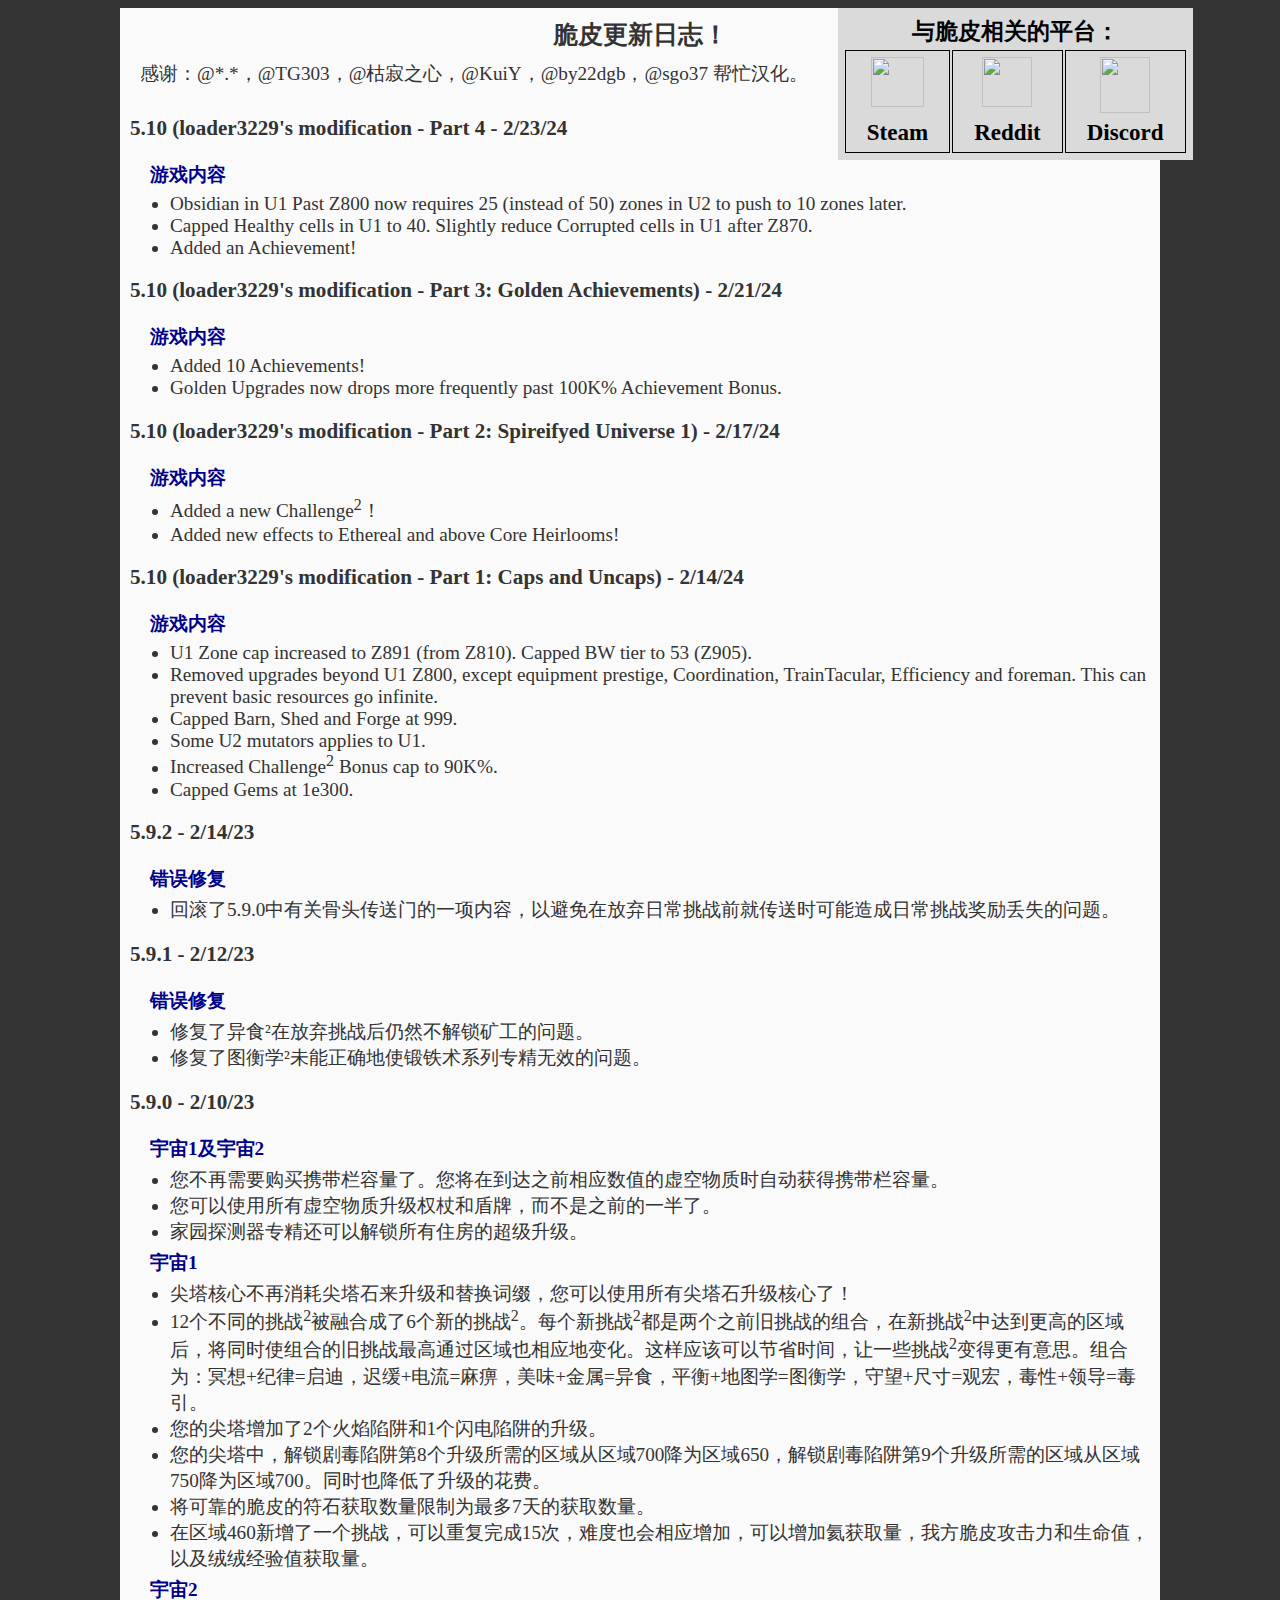
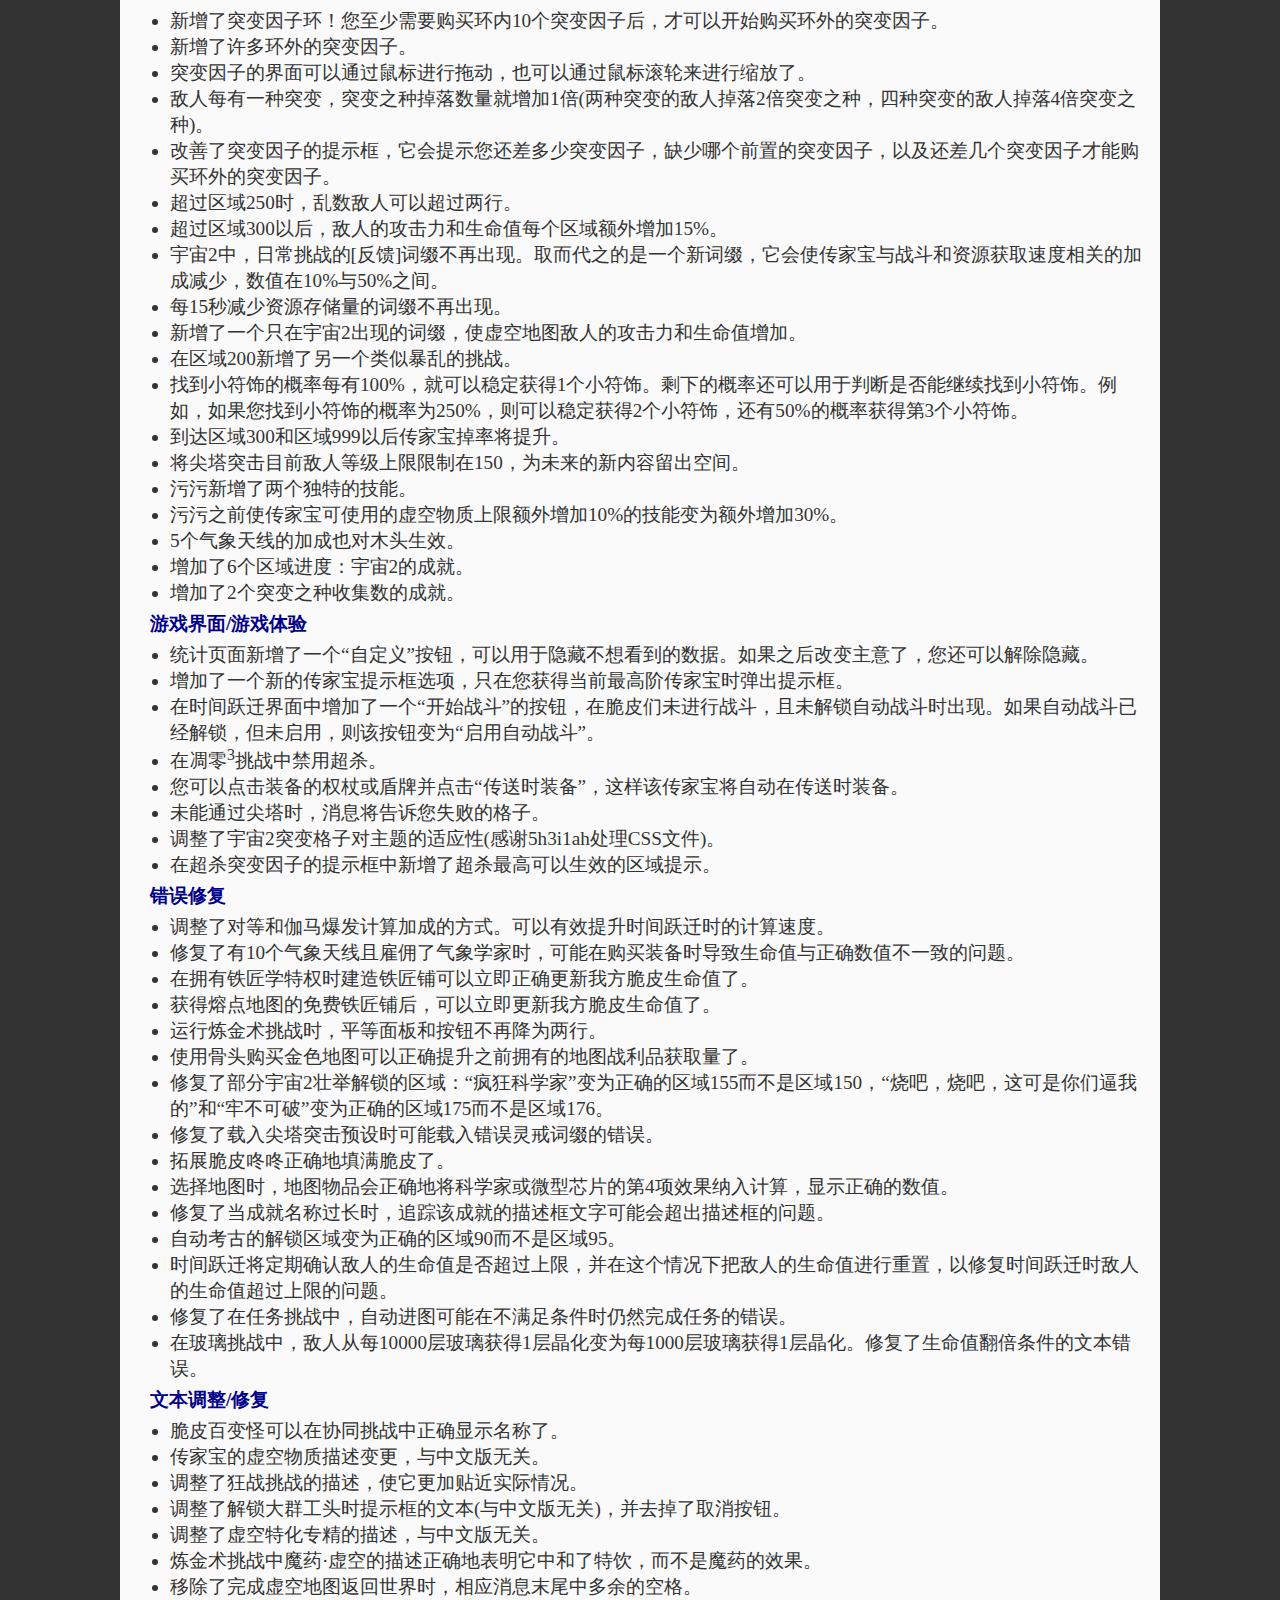
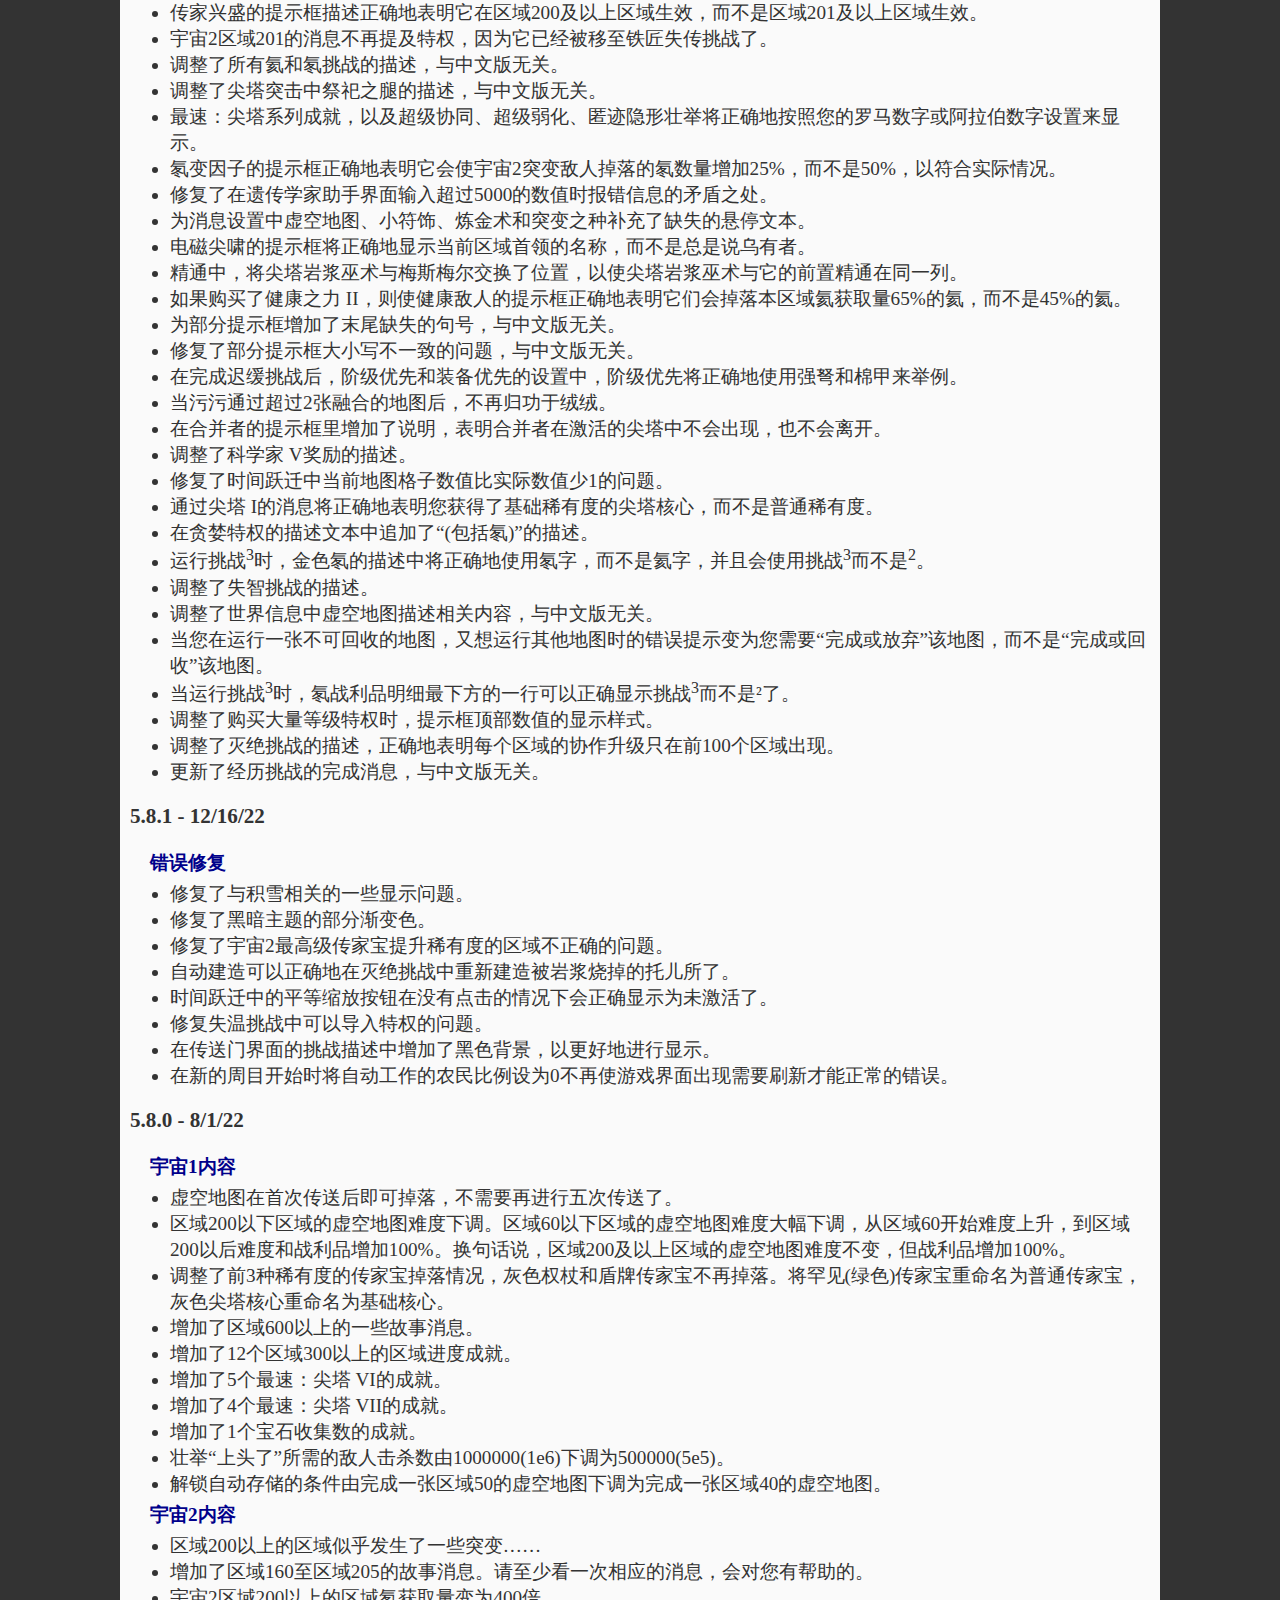
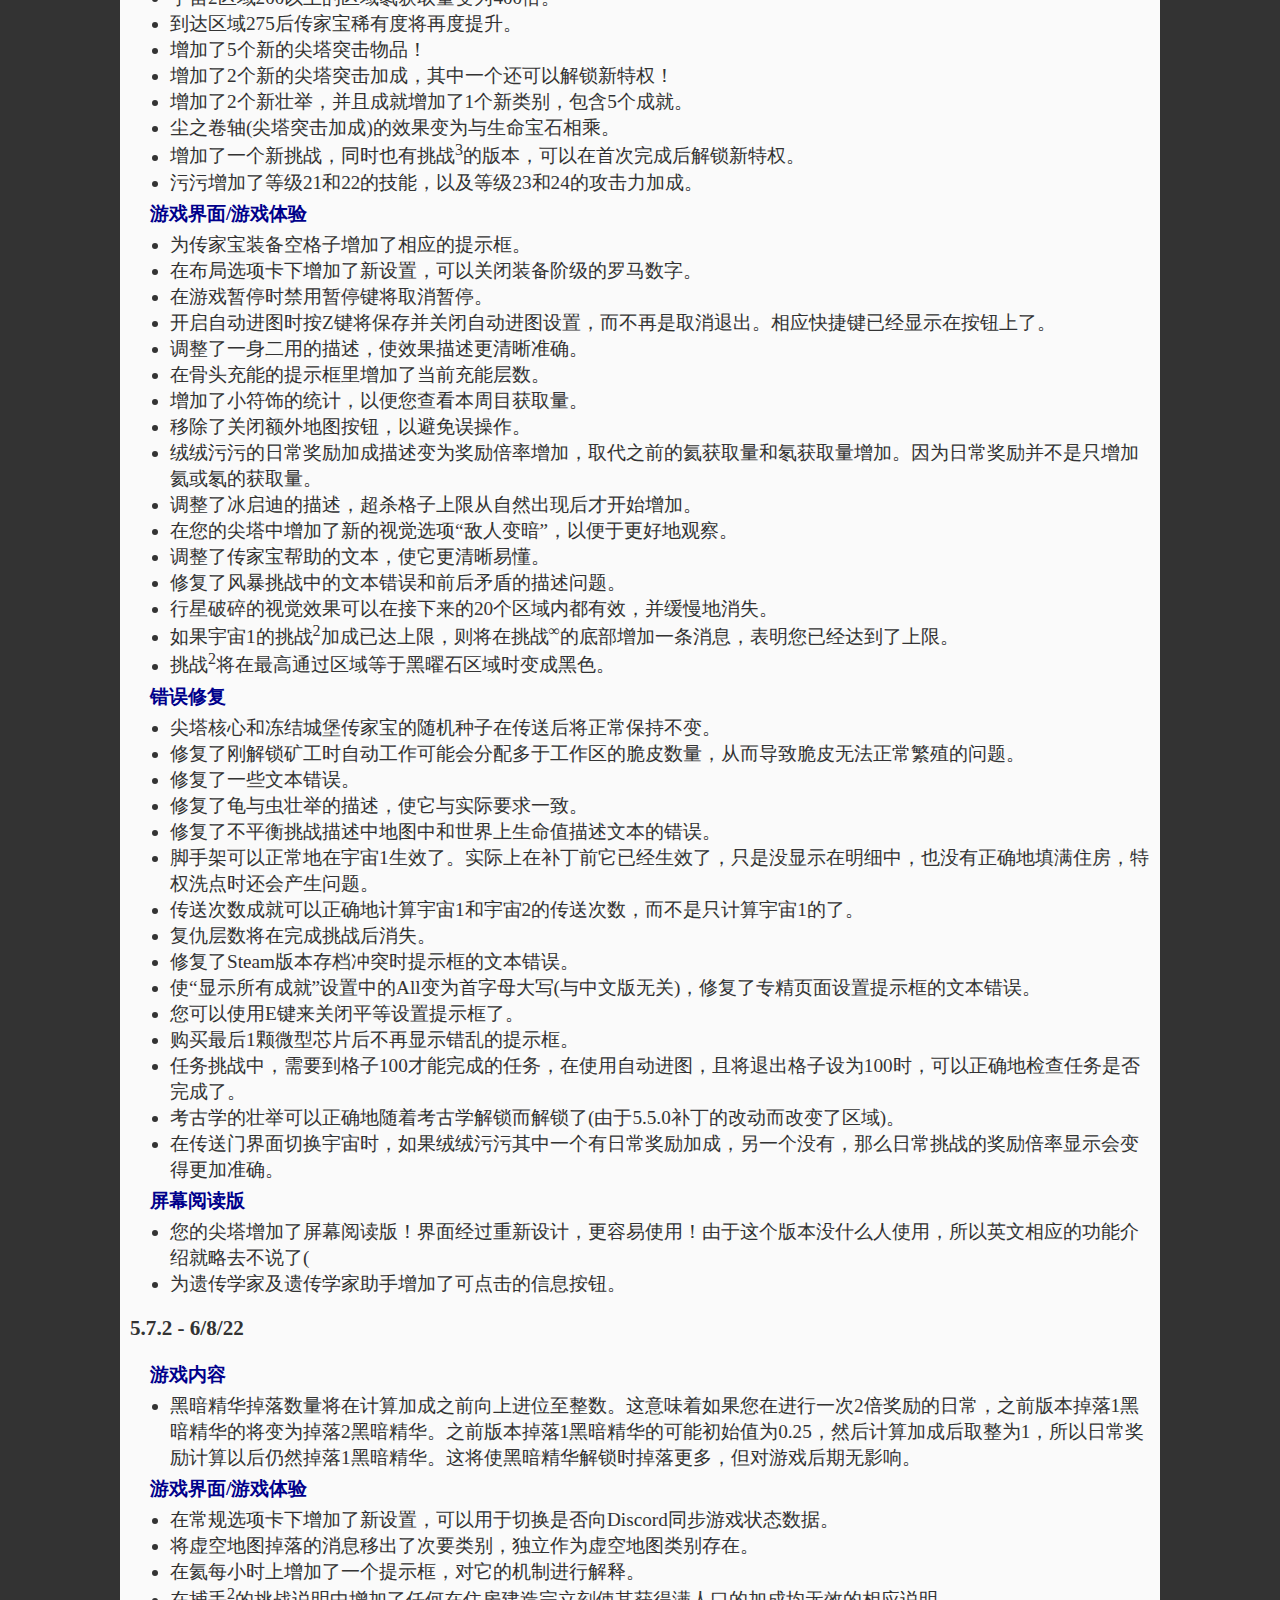
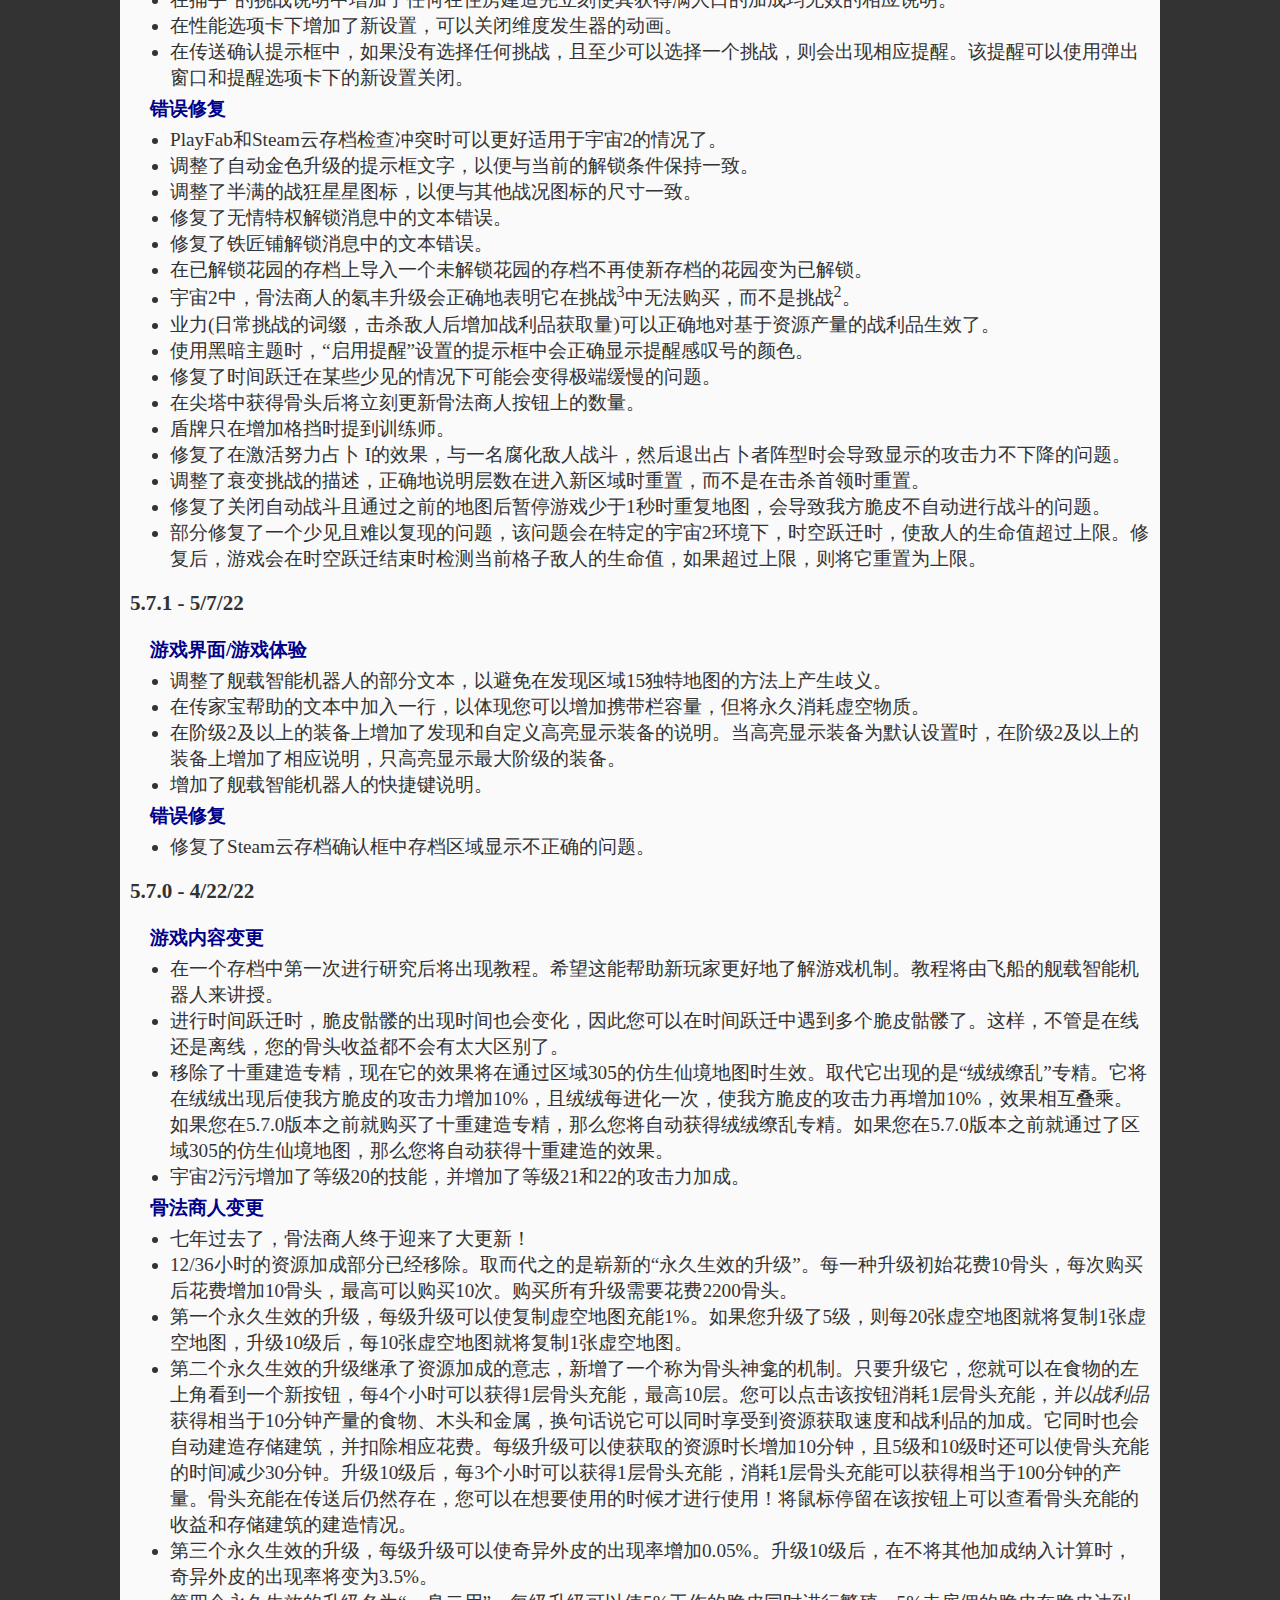
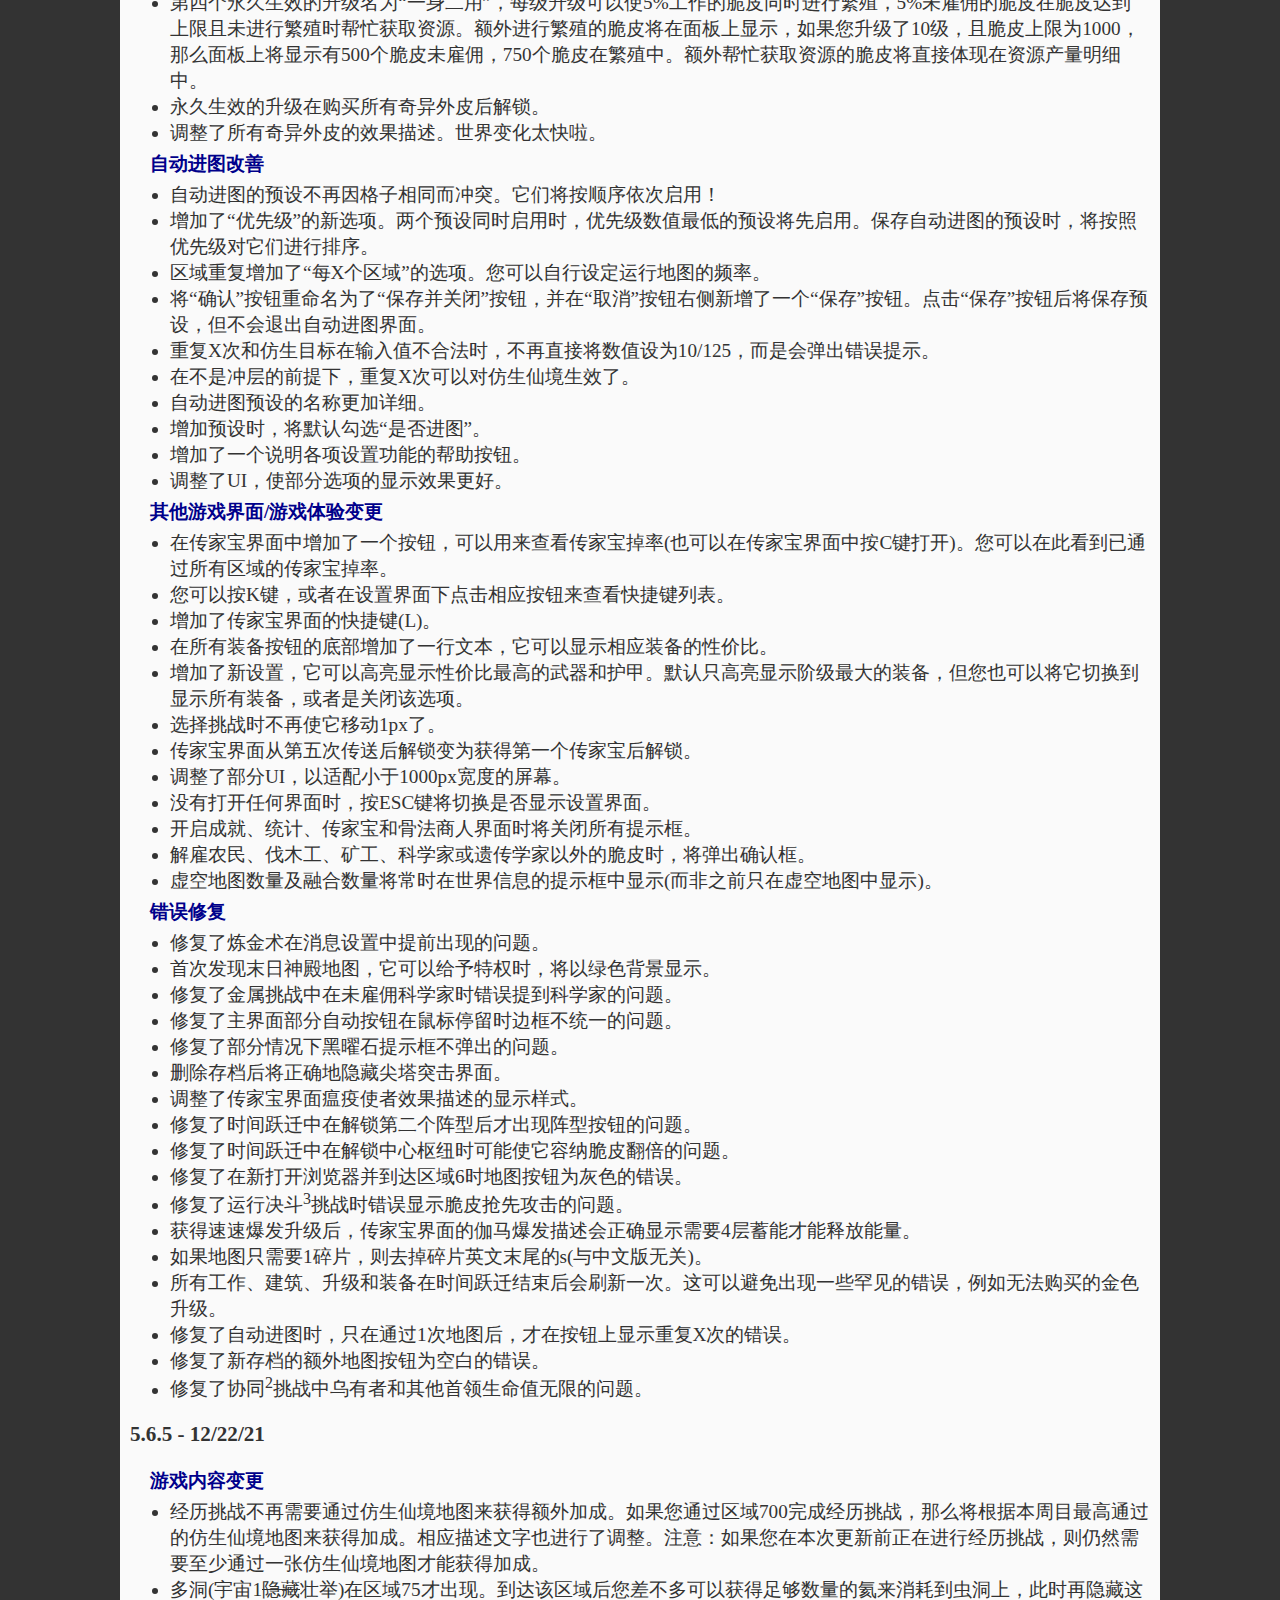
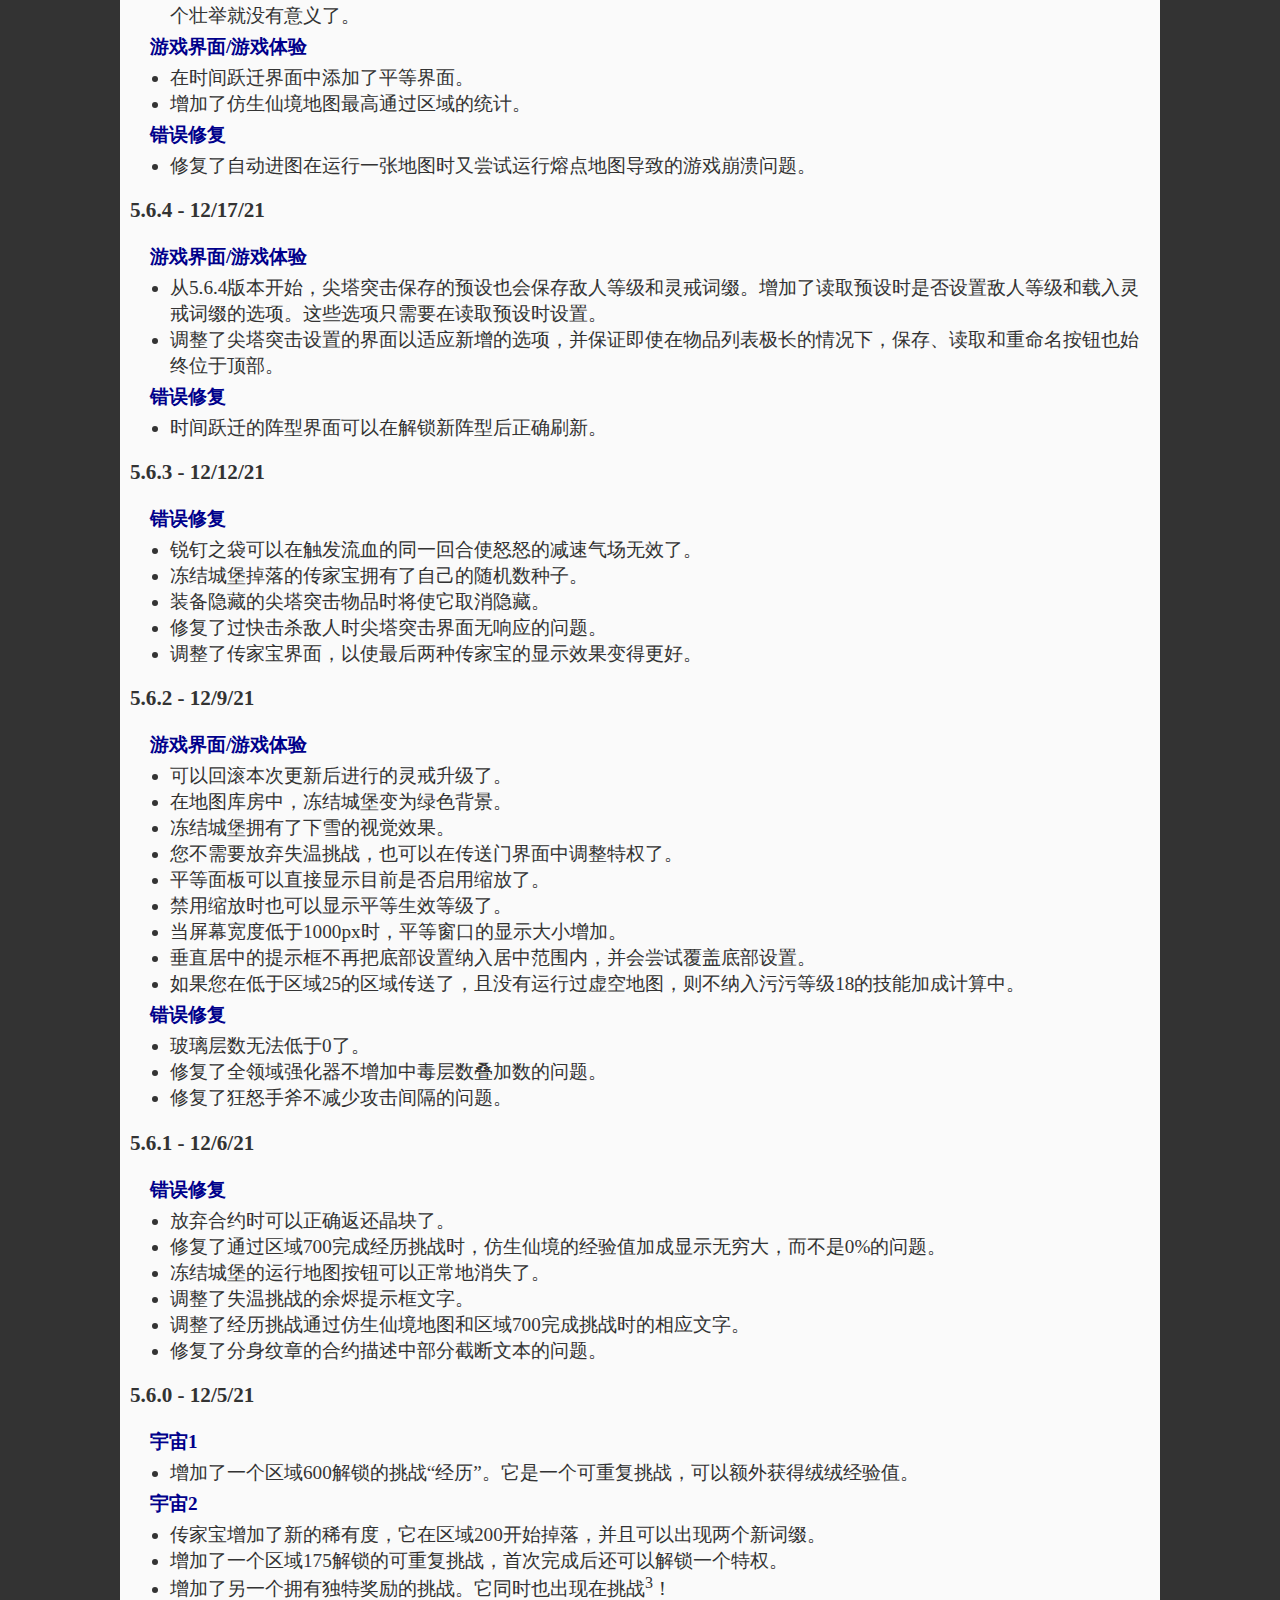
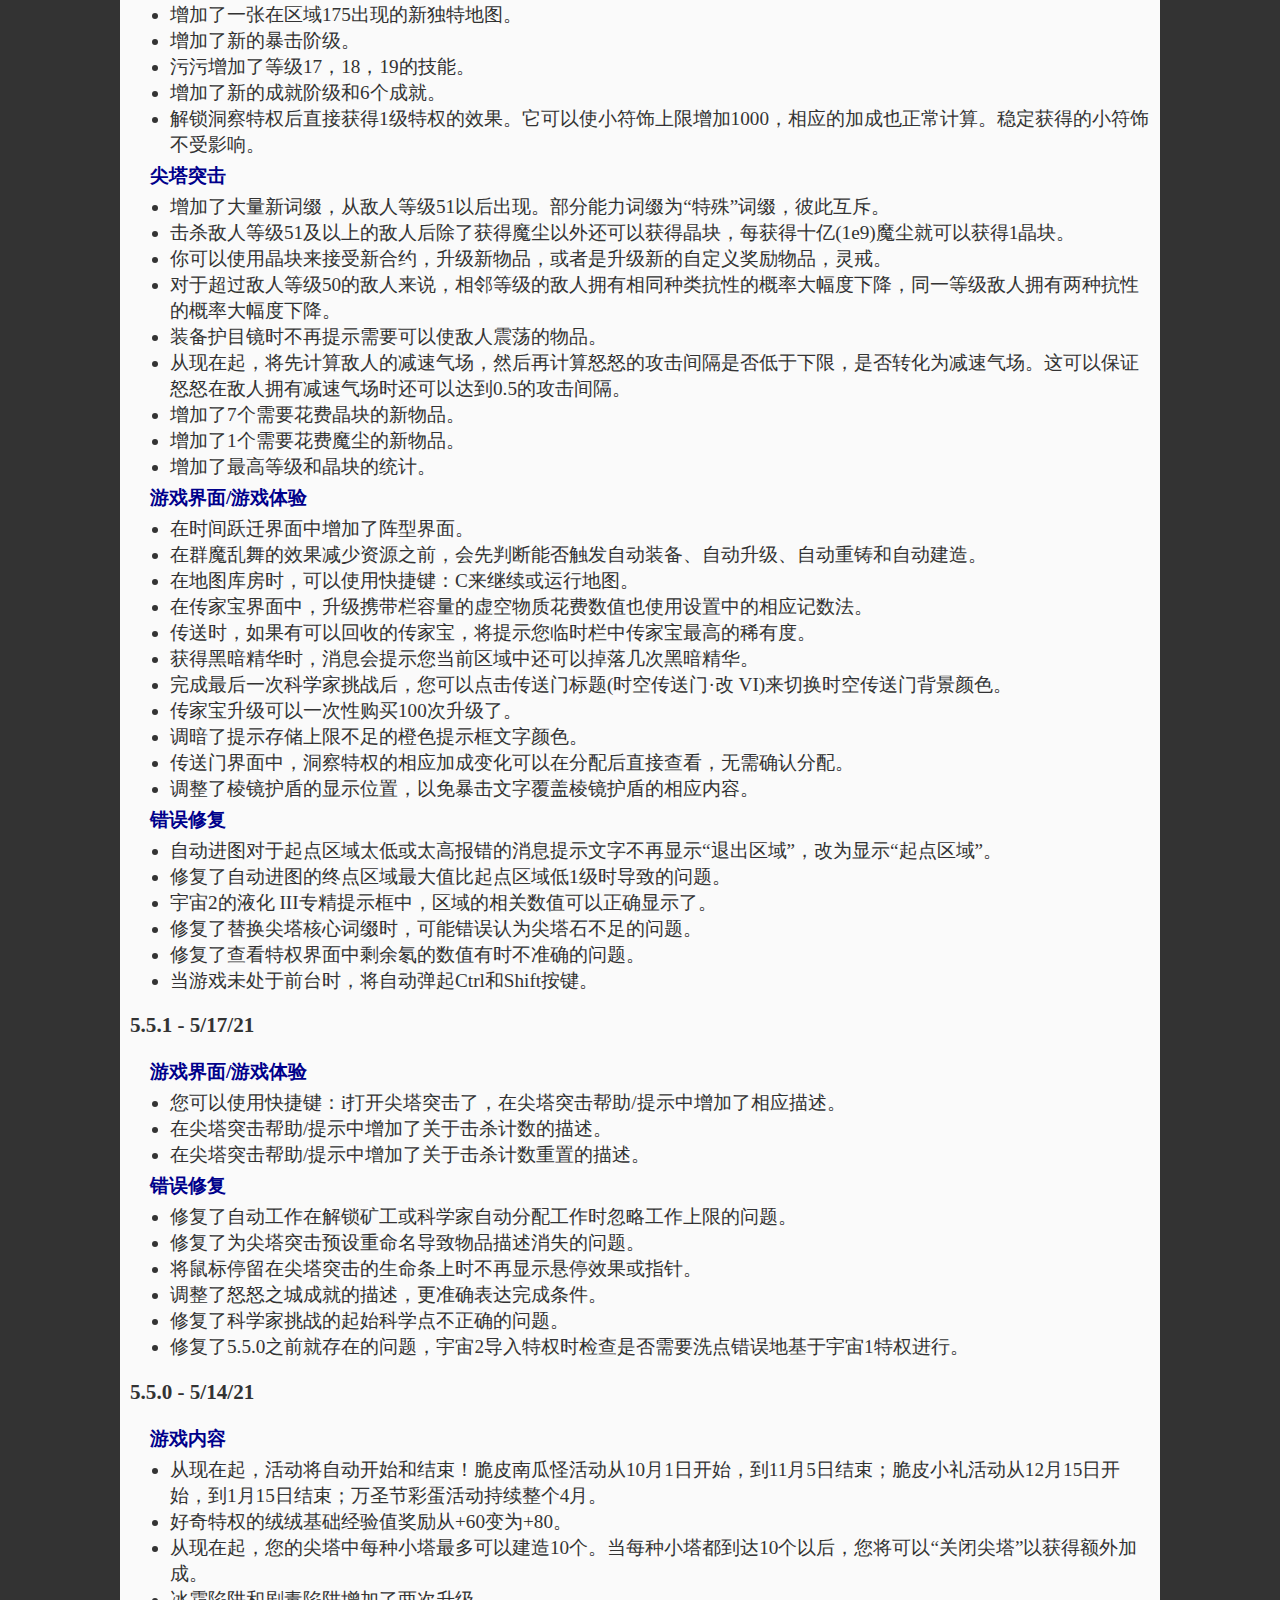
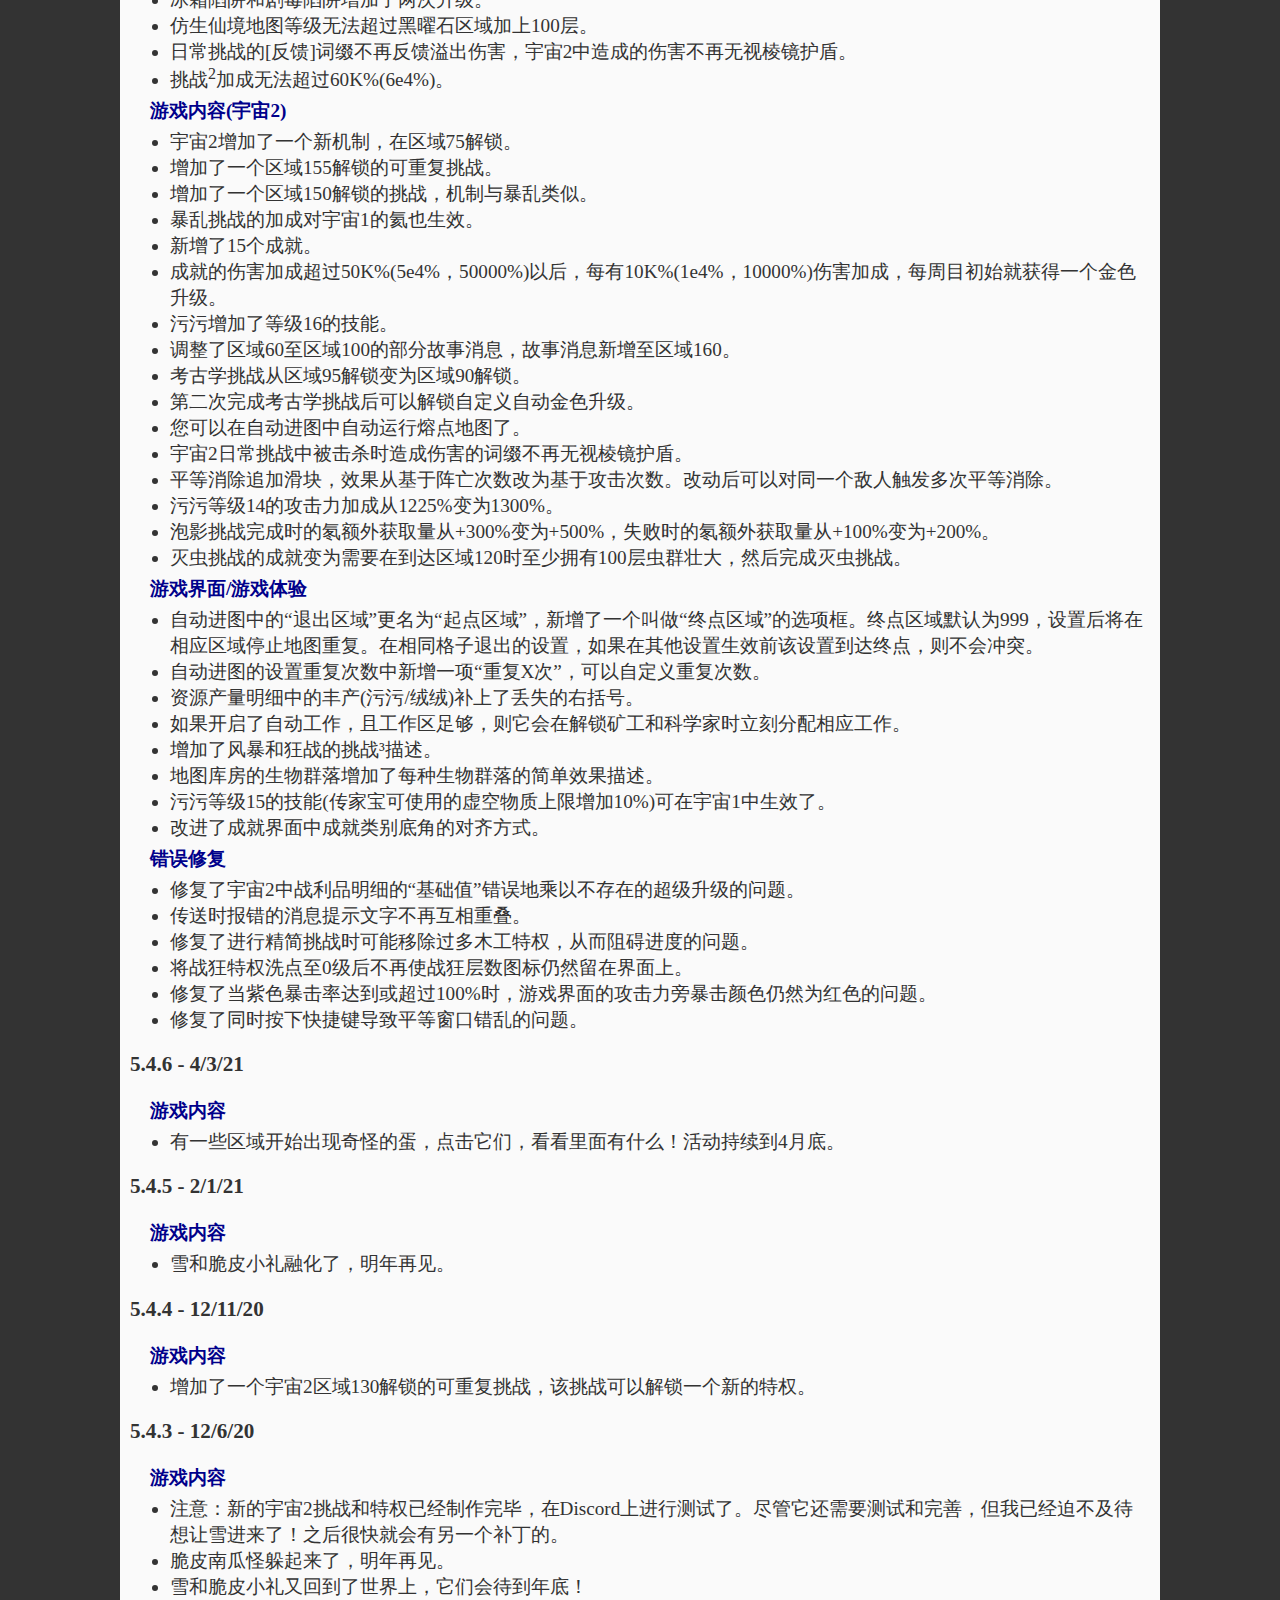
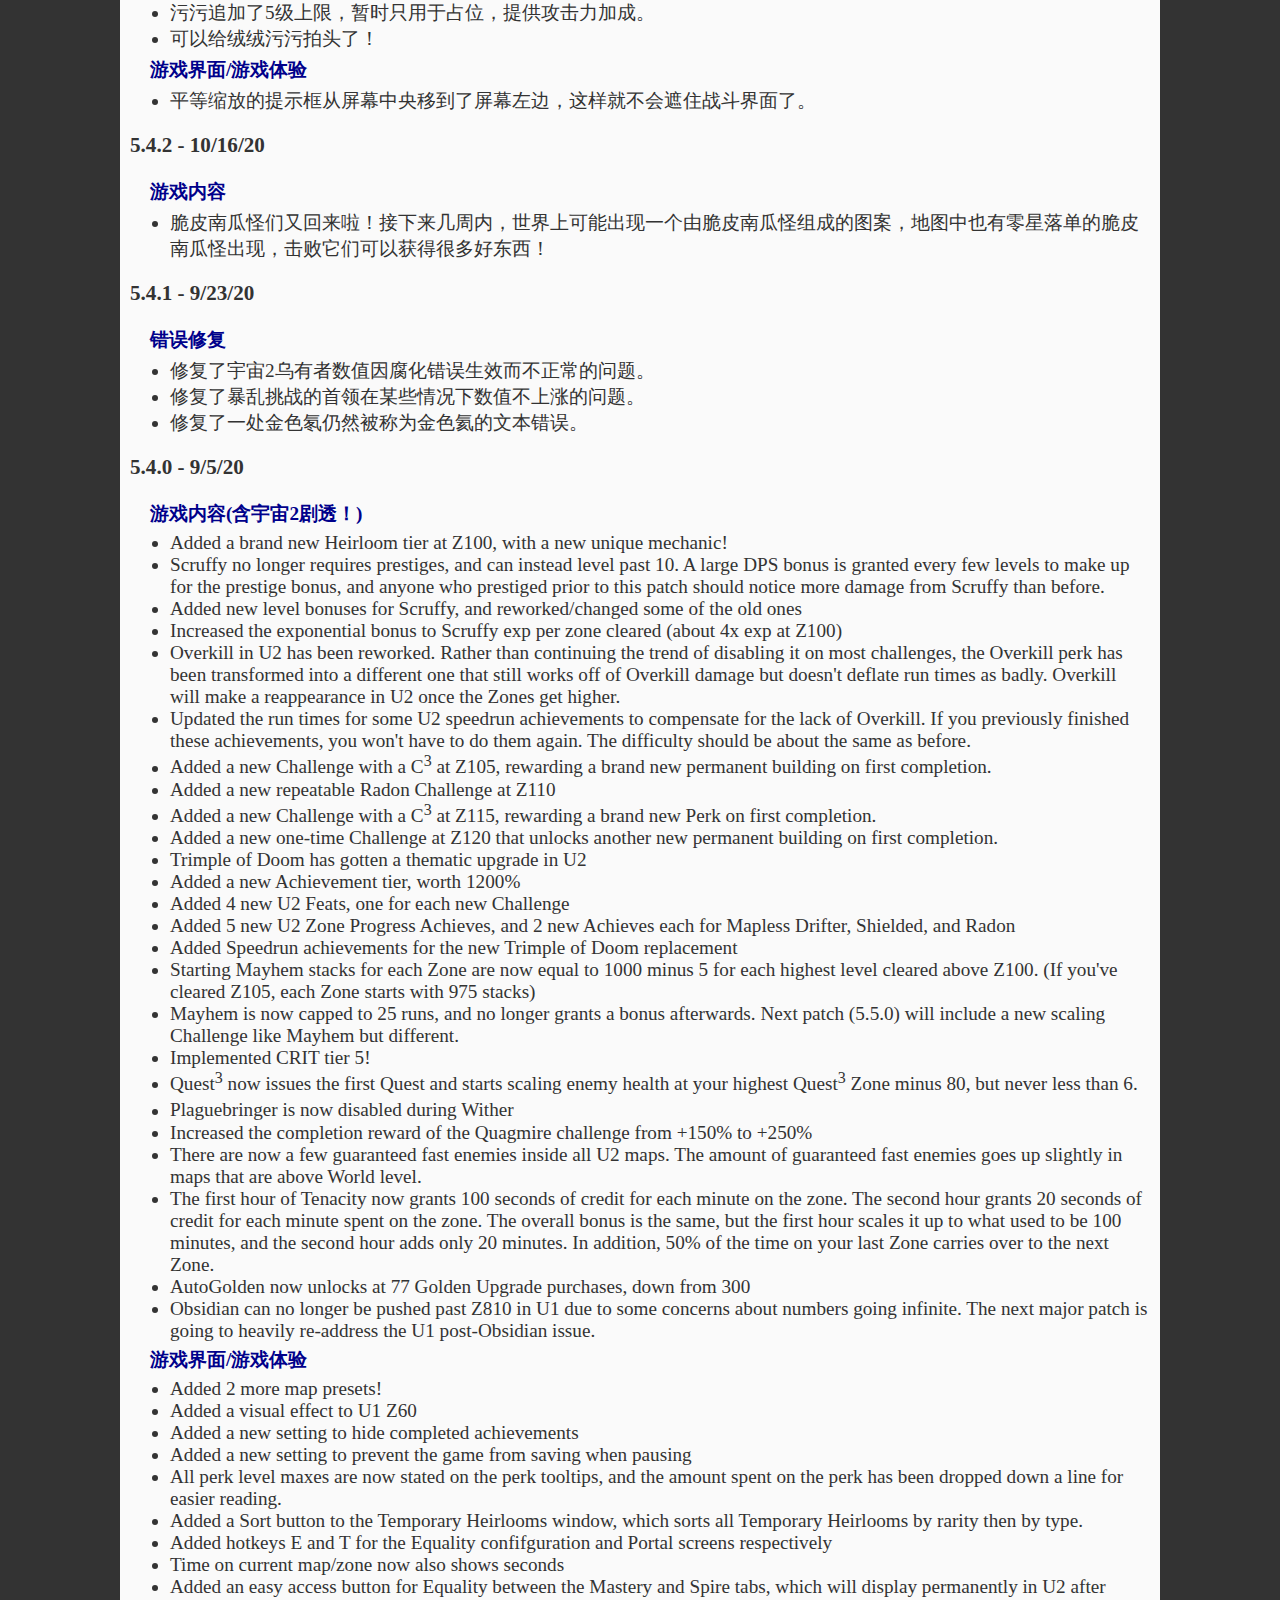
==== updates.html @ 69d2572a "Merge branch 'master' into zh" ====
<!DOCTYPE html>
<html lang="en"><head><meta http-equiv="Content-Type" content="text/html; charset=UTF-8">
  
  <title>更新内容</title>
  <meta name="viewport" content="width=device-width, initial-scale=1">
<style>
	body {
		text-align: center; 
		background-color: #333;
		color: #333;
		font-size: 1.2em;
	}
	#wrapper {
		max-width: 1020px; 
		display: inline-block; 
		text-align: left; 
		background-color: white; 
		padding: 10px;
		background-color: #fafafa;
	}
	.betterList {
		list-style: none;
		padding: 0;
	}
	.betterList > li {
		font-weight: bold;
		font-size: 1.1em;
		margin-bottom: 16px;
	}
	.betterList > ul > li {
		list-style: disc;
	}
	.betterList > ul > li:first-child, .contentSplitter {
		font-weight: bold;
		list-style: none !important;
		margin-left: -20px;
		padding: 5px 0 5px 0;
		color: #00008B;
	}
	.contentSplitter{
		margin-left: 0px;
		font-size: 1.1em;
		color: #053b08 !important;
	}
	.r{
		color: #8F0B0B;
	}
	.g{
		color: #065806;
	}
	#linksTable{
		position: absolute;
		left: 69%;
		top: 0%;
		background-color: #dadada;
		padding: 0.5%;
		text-align: center;
	}
	#linksTable tbody tr.linksRow td a, #linksTableTitle{
		font-size: 1.2em;
		font-weight: bold;
		padding: 5px 20px;
		text-decoration: none;
		color: black;
	}

	.linksRow td a{
		display: inline-block;
		cursor: pointer;
	}
	.linksRow td a:hover{
		background-color: #8a8989;
	}
	#linksTable img{
		width: 50px;
		height: 50px;
	}
	#linksTable img#discordLogo{
		width: 50px; 
		height: 56px;
	}
	#linksTable img#steamLogo{
		width: 53px;
		height: 50px;
	}
	.linksRow td{
		border: 1px solid black;
	}
	.legal{
		font-size: 0.8em;
		font-style: italic;
	}
	.linksSpacer{
		height: 6px;
	}
	@media (max-width: 1020px) {
		#linksTable{
			position: initial;
			margin-left: calc(50vw - 190px);
			margin-top: -10px;
		}
	}
</style>
</head>

<body>
<script src="zh/chs-updates.js"></script>
<script src="zh/core.js"></script>
<div id="wrapper" style="position: relative">
	<table id="linksTable">
		<tbody>
			<tr id="linksTableTitle">
				<td colspan="3">Find Trimps on:</td>
			</tr>
			<tr id="linksRow" class="linksRow">
				<td>
					<a href="https://store.steampowered.com/app/1877960/Trimps/" target="_blank"><img id="steamLogo" src='imgs/steam_logo.png'/><div class='linksSpacer'></div>Steam</a>
				</td>
				<td>
					<a href="https://reddit.com/r/Trimps" target="_blank"><img id="redditLogo" src='imgs/reddit_logo.png'/><div class='linksSpacer'></div>Reddit</a>
				</td>
				<td>
					<a href="https://discord.gg/Trimps" target="_blank"><img id="discordLogo" src='imgs/discord_logo.png'/><br/>Discord</a>
				</td>
			</tr>
			<tr id="desktopLinksRow" class="linksRow" style="display: none">
				<td>
					<a onclick="nwOpen('https://reddit.com/r/trimps')"><img id="redditLogo" src='imgs/reddit_logo.png'/><div class='linksSpacer'></div>Reddit</a>
				</td>
				<td>
					<a onclick = "nwOpen('https://discord.gg/trimps')" target="_blank"><img id="discordLogo" src='imgs/discord_logo.png'/><br/>Discord</a>
				</td>
			</tr>
		</tbody>
	</table>
	<script type="text/javascript">
		if (typeof nw !== 'undefined'){
			document.getElementById('linksRow').style.display = 'none';
			document.getElementById('desktopLinksRow').style.display = 'table-row';
		}
		function nwOpen(link){
			var gui = require('nw.gui');
			gui.Shell.openExternal(link)
		}
	</script>
<div style="font-size: 1.3em; font-weight: bold; display: block; width: 100%; text-align: center;">Trimps Updates!</div>
<div style="padding: 10px">感谢：@*.*，@TG303，@枯寂之心，@KuiY，@by22dgb，@sgo37 帮忙汉化。</div>
<ul class="betterList">
	<li>5.10 (loader3229's modification - Part 4 - 2/23/24</li>
	<ul>
		<li>Content</li>
		<li>Obsidian in U1 Past Z800 now requires 25 (instead of 50) zones in U2 to push to 10 zones later.</li>
		<li>Capped Healthy cells in U1 to 40. Slightly reduce Corrupted cells in U1 after Z870.</li>
		<li>Added an Achievement!</li>
	</ul>
</ul>
<ul class="betterList">
	<li>5.10 (loader3229's modification - Part 3: Golden Achievements) - 2/21/24</li>
	<ul>
		<li>Content</li>
		<li>Added 10 Achievements!</li>
		<li>Golden Upgrades now drops more frequently past 100K% Achievement Bonus.</li>
	</ul>
</ul>
<ul class="betterList">
	<li>5.10 (loader3229's modification - Part 2: Spireifyed Universe 1) - 2/17/24</li>
	<ul>
		<li>Content</li>
		<li>Added a new Challenge<sup>2</sup>!</li>
		<li>Added new effects to Ethereal and above Core Heirlooms!</li>
	</ul>
</ul>
<ul class="betterList">
	<li>5.10 (loader3229's modification - Part 1: Caps and Uncaps) - 2/14/24</li>
	<ul>
		<li>Content</li>
		<li>U1 Zone cap increased to Z891 (from Z810). Capped BW tier to 53 (Z905).</li>
		<li>Removed upgrades beyond U1 Z800, except equipment prestige, Coordination, TrainTacular, Efficiency and foreman. This can prevent basic resources go infinite.</li>
		<li>Capped Barn, Shed and Forge at 999.</li>
		<li>Some U2 mutators applies to U1.</li>
		<li>Increased Challenge<sup>2</sup> Bonus cap to 90K%.</li>
		<li>Capped Gems at 1e300.</li>
	</ul>
</ul>
<ul class="betterList">
	<li>5.9.2 - 2/14/23</li>
	<ul>
		<li>Bug Fixes</li>
		<li>Temporarily reverted a change made in 5.9.0 for setting Bone Portal when portalling before abandoning a Daily Challenge, as it was causing bonus Daily Challenge Helium/Radon to be lost in some situations</li>
	</ul>
</ul>
<ul class="betterList">
	<li>5.9.1 - 2/12/23</li>
	<ul>
		<li>Bug Fixes</li>
		<li>Fixed an issue where the Nometal combo C2 was not unlocking Miners after being abandoned</li>
		<li>Fixed an issue where the Topology combo C2 was not properly stopping the Blacksmithery Mastery</li>
	</ul>
</ul>
<ul class="betterList">
	<li>5.9.0 - 2/10/23</li>
	<ul>
		<li>Universes 1 and 2</li>
		<li>You no longer have to purchase carried Heirloom slots. Instead, you'll automatically gain one once you have the amount of Nu that each level previously cost.</li>
		<li>You can now spend the full value of your Nu on both your Staff and Shield, rather than 50% on each.</li>
		<li>The Home Detector Mastery now also drops Uberhousing upgrades</li>
	</ul>
	<ul>
		<li>Universe 1</li>
		<li>Spire Cores no longer consume Spirestones when upgrading/replacing mods, instead you can spend 100% of your total Spirestones on each Core!</li>
		<li>12 different Challenge<sup>2</sup>s have been fused together into 6 new Challenge<sup>2</sup>s. Each new Challenge<sup>2</sup> is a combination of two older ones, and setting your Zone in one of the combo C<sup>2</sup>s will set the Zone for both of the Challenges that it's based off of at the same time. This should make it both take less time and be more fun to update some of the more trivial C<sup>2</sup>s. The pairings are: Meditate + Discipline = Enlightened, Slow + Electricity = Paralysis, Nom + Metal = Nometal, Balance + Mapology = Topology, Watch + Size = Waze, and Toxicity + Lead = Toxad</li>
		<li>Added 2 more Personal Spire Fire Trap upgrades, and 1 Lightning Trap upgrade</li>
		<li>In the Personal Spire, lowered the required zone to unlock Poison 8 from Z700 to Z650, and lowered the zone for Poison 9 from 750 to 700. Lowered prices to more appropriate points for those zones.</li>
		<li>Capped Runestones from Trustworthy Trimps to 7 days</li>
		<li>Added a new Challenge at Z460 that can be repeated up to 15 times with scaling difficulty for increasing Helium, Attack, Health and Fluffy Experience</li>
	</ul>
	<ul>
		<li>Universe 2</li>
		<li>Added a new ring of Mutators! This outer ring requires that at least 10 Mutators have been purchased from the inner ring before purchasing anything from the new outer ring.</li>
		<li>Added a bunch of brand new Mutators to the new outer ring</li>
		<li>The Mutators UI can now be moved around with click/drag and zoomed with mouse wheel</li>
		<li>Mutated Seed drops are now increased by +1x for each type of Mutation affecting that enemy (enemies with 2 types are worth 2x, enemies with 4 types are worth 4x)</li>
		<li>Improved Mutator tooltips, showing how many more Seeds you need to purchase one, which requirements (if any) are missing, and how many more you need to purchase to reach the outer ring.</li>
		<li>Row Swapper Mutations can now show up more than once per zone above Z250, get that Row Siphon value!</li>
		<li>Enemy attack and health above Z300 now scales an extra 15% per zone</li>
		<li>The Reflect Daily Challenge mod no longer shows up in Universe 2. In its place is a new mod that reduces combat and resource stats on your Heirlooms between 10% and 50%.</li>
		<li>The Daily Modifier that shreds resources every 15 seconds can no longer spawn</li>
		<li>Added a new U2 only Daily Mod that increases attack and health of Void Map enemies</li>
		<li>Added Mayhem III, which unlocks at Z200</li>
		<li>Every 100% chance for Runetrinkets to drop now guarantees 1 drop. Any leftover drop chance is now rolled for an extra Runetrinket. For example, if you have 250% drop chance, you'll get 2 guaranteed Runetrinkets per zone plus a 50% chance for a third.</li>
		<li>Added a new Heirloom drop chance breakpoint at Z300, and another at Z999</li>
		<li>Capped Spire Assault at level 150 to leave room for new stuff in the future</li>
		<li>Added two new unique Scruffy level bonuses</li>
		<li>Scruffy's bonus that previously granted +10% Nu spending on your Heirlooms now grants +30%</li>
		<li>Owning 5 Antennae now also increases Wood gathering rate by the same amount as it does Food</li>
		<li>Added 6 new U2 Zone Progress achievements</li>
		<li>Added 2 new Mutated Seed collection achievements</li>
	</ul>
	<ul>
		<li>UI/QOL</li>
		<li>Added a 'Customize' button to the Stats page, allowing you to hide any stats you no longer wish to see. You can also unhide them here if you later change your mind!</li>
		<li>Added a new Heirloom Popping option, which will only show an Heirloom Popup if you find an Heirloom at the highest available tier for your current Heirloom bracket</li>
		<li>Added a "Start Fighting" button to Time Warp if Trimps are not fighting and AutoFight hasn't been unlocked. This button changes into an "Enable AutoFight" button if AutoFight is unlocked but not enabled.</li>
		<li>在凋零<sup>3</sup>挑战中禁用超杀。</li>
		<li>You can now click your equipped Staff or Shield and select "Equip on Portal", which will cause this Heirloom to automatically be equipped whenever you Portal.</li>
		<li>On failing a Spire, the message now shows which cell you failed on.</li>
		<li>Made some improvements to the Gradient Theme's handling of U2 Mutated Cells (Thanks 5h3i1ah for the CSS)</li>
		<li>Added a calculation to Overkill Mutator tooltips for which Zones you can Overkill up to</li>
	</ul>
	<ul>
		<li>Bug Fixes</li>
		<li>Changed the way Parity and Gamma Burst calculate their bonuses on the backend. This should have no effect on gameplay but should be a noticeable speed improvement during Time Warp</li>
		<li>Fixed a bug where owning level 10 Antenna with Meteorologists could cause health to desync from the correct value as you bought equipment</li>
		<li>Buying a Smithy with the Smithology Perk now instantly updates soldier Health to the correct value</li>
		<li>The free Smithy from Melting Point now properly immediately updates soldier health</li>
		<li>The Equality tab/button no longer drops to two lines when running Alchemy</li>
		<li>Buying Golden Maps with Bones now once again properly increases the Loot of all previously owned maps</li>
		<li>Fixed a few U2 Feat unlock zones: Mad Scientist is now properly 155 instead of 150, and Burn Baby Burn and Unbreakable now properly unlock at 175 instead of 176</li>
		<li>Fixed an error that could cause loading an SA preset to load an incorrect ring mod</li>
		<li>Expanding Tauntimps now properly come prefilled with Trimps</li>
		<li>The Map Item Count preview when selecting a map now properly takes Scientist/Microchip 4 into account, and gives an accurate number</li>
		<li>Fixed an issue where tracked achievements with long names could have their descriptions pushed out of the achievement box.</li>
		<li>The Archaeology automator now properly unlocks at Z90 instead of Z95.</li>
		<li>Time Warp now periodically checks if the enemy's health is greater than its max health and will reset it if so, to fix a rare Time Warp issue where enemy health can grow above max health.</li>
		<li>Fixed a bug where map at zone would complete two different quests on the Quest Challenge even if the conditions hadn't been met</li>
		<li>Enemies on the Glass Challenge now gain Crystallized at 1k stacks, down from 10k. Fixed a text error in the description that stated Health doubled at 1k stacks when it really doubled at 100 stacks (it still doubles at 100 stacks).</li>
	</ul>
	<ul>
		<li>Text Changes/Fixes</li>
		<li>Randimps now display with the proper naming convention on the Coordinate Challenge</li>
		<li>Heirlooms now use the word "Allocated" instead of "Spent", and "Available" instead of "Unspent" to better match the actual Nu allocation behavior</li>
		<li>Reworded the Berserk Challenge description to be a little more accurate with how Frenzy works</li>
		<li>Removed the cancel button and pluralized Foreman in the popup message for the first Bionic Wonderland completion</li>
		<li>The Void Specialization Masteries now properly state that they're based off of Zones reached, rather than Zones cleared</li>
		<li>Potion of the Void description on the Alchemy Challenge now properly states that it reduces the effect of Brews, not Potions</li>
		<li>Removed a superfluous space from the end of the Void Map completion message if returning to World</li>
		<li>The tooltip for Heirlots now properly states above Z200, rather than above Z201</li>
		<li>The message on U2 Z201 no longer mentions a new Perk, as that perk was moved to Smithless</li>
		<li>Updated all Helium/Radon Challenge descriptions to clarify that the bonus Helium/Radon only applies to that portal</li>
		<li>Added a missing % to the Sacrificial Shank description in Spire Assault</li>
		<li>The Speed: Spire achievement categories and Hypercoordinated, Nerfeder and Invisible Feats now properly respect your Roman/Arabic Numerals setting</li>
		<li>The tooltip for the Mutadon Mutator now properly states that it increases Radon from U2 Mutations by 25% rather than 50%. This is a text change only to match actual behavior.</li>
		<li>Fixed an inconsistency in the Geneticistassist error message when inputting a number greater than 5000</li>
		<li>Added missing hover text to the message config window for Void Maps, Runetrinkets, Alchemy, and Seeds</li>
		<li>The Magnetoshriek tooltip now properly uses the name of the boss of your current Zone, rather than always saying Improbabilities</li>
		<li>Swapped the positions of the Still Magmamancing and Mesmer Masteries, so that Still Magmamancing is in the same column as its prereqs</li>
		<li>Updated the tooltip for Healthy enemies to state that they drop 65% of the Zone's helium rather than 45% if Strength in Health II is purchased.</li>
		<li>Added missing periods to the tooltips for AutoFight, AutoSave, Generator Start, Extra Perk Info, Big Popups, Roman Numerals, Extra Map Buttons, Map at Zone, and Time Warp Config.</li>
		<li>Fixed some inconsistent capitalization in the tooltips for Dimensional Generator Config, Equipment Highlights and Tier/Equip First.</li>
		<li>The Tier/Equip First setting now properly uses Arbalest and Gambeson in the example for Tier First after Slow has been completed.</li>
		<li>Scruffy no longer gives Fluffy credit when clearing a 2x stacked Void Map for you (this only worked properly for anything > 2x).</li>
		<li>Added info to the Amalgamator tooltip stating that Amalgamators will never show up or leave while in an active Spire.</li>
		<li>Changed the Scientist V reward description from "increase all Helium found by 0.5% to the power of your current Zone number" to "increase all Helium found by 0.5% per zone (compounding)"</li>
		<li>Fixed an issue where the current map cell in Time Warp was 1 lower than it should be</li>
		<li>The message for completing Spire I now properly states that you earned a Basic Spire Core instead of Common</li>
		<li>Added "(including Radon)" to the tooltip description for the Greed perk</li>
		<li>When running a Challenge<sup>3</sup>, the tooltip for Golden Radon properly uses the word Radon instead of Helium, and says Challenge<sup>3</sup> instead of <sup>2</sup>。</li>
		<li>The description for the Insanity Challenge now properly states "n below world level" rather than "n below map level"</li>
		<li>Zone stats Void Map counter now says "stacks" instead of "stacked" for more clarity</li>
		<li>The red error text when trying to select a different map while a non-recyclable map is in progress now properly states that you must "finish or abandon" your current map, rather than "finish or recycle"</li>
		<li>The line at the bottom of the Radon breakdown that zeroed everything out when running a C<sup>3</sup> now properly says Challenge<sup>3</sup> instead of 2</li>
		<li>Prettified the number at the top of the tooltip when buying a large amount of levels of a Perk.</li>
		<li>Added to the Eradicated description that the extra Coordination per Zone is only for the first 100 Zones</li>
		<li>Updated the Experience Challenge completion to clarify that the bonus is always based on highest BW tier completed during the Challenge, rather than the specific map you complete the Challenge on.</li>
	</ul>
</ul>
<ul class="betterList">
	<li>5.8.1 - 12/16/22</li>
	<ul>
		<li>Bug Fix</li>
		<li>Fixed some display issues with Holiday Snow.</li>
		<li>Fixed some gradient colors on Dark Theme</li>
		<li>Fixed an issue where the final U2 Heirloom breakpoint was calculating incorrectly</li>
		<li>AutoStructure now properly rebuys decayed Nurseries on Eradicated</li>
		<li>The Scale Equality button on Time Warp now properly displays as inactive when inactive without being clicked</li>
		<li>Fixed an issue where perks could be imported on Hypothermia</li>
		<li>Added a black background to the Challenge Description on the Portal Screen for better visibility across different Portal background colors</li>
		<li>Setting Farmer AutoJobs ratio to 0 at the start of a new run no longer bugs out the UI until refresh</li>
	</ul>
</ul>
<ul class="betterList">
	<li>5.8.0 - 8/1/22</li>
	<ul>
		<li>Universe 1 Content</li>
		<li>Void Maps now start dropping after your first Portal, down from fifth.</li>
		<li>All Void Maps below Z200 now have less difficulty than before. Void Maps pre Z60 start with very low difficulty, still gain difficulty and loot at Z60, then now gain another +100% difficulty and +100% loot at Z200. This leaves Void Maps at Z200+ with the same difficulty as before, but with +100% more loot than before.</li>
		<li>Adjusted drop rates of the first 3 Heirloom drop tiers, grey Staff/Shield Heirlooms no longer drop. Renamed Uncommon (green) Heirlooms to "Common", and grey Spire Cores to "Basic".</li>
		<li>Added some new Z600+ story messages</li>
		<li>Added 12 new Z300+ Zone Progress Achievements</li>
		<li>Added 5 new Speed Achievements for Spire VI</li>
		<li>Added 4 new Speed Achievements for Spire VII</li>
		<li>Added 1 new Gem Collection achievement</li>
		<li>The Feat 'Stoned' now requires 500K kills, down from 1M</li>
		<li>AutoStorage is now unlocked by completing a Z40 Void Map, down from Z50.</li>
	</ul>
	<ul>
		<li>Universe 2 Content</li>
		<li>Zone 201+ is looking a little mutated...</li>
		<li>Added U2 Story messages from Z160-205. Make sure your Story messages are enabled the first time you reach Z200 on this patch!</li>
		<li>All Radon gains above Z201 in Universe 2 are now increased by 250x</li>
		<li>Added a new Heirloom drop rate tier at Z275.</li>
		<li>Added 5 new Spire Assault items!</li>
		<li>Added 2 new Spire Assault bonuses, one of which unlocks a new Perk!</li>
		<li>Added 2 new feats and a new achievement category with 5 achievements</li>
		<li>Dusty Tome (Spire Assault One-Time Bonus) now applies its effects multiplicatively with Lifegiving Gem.</li>
		<li>Added a new Challenge / C<sup>3</sup> that unlocks a new Perk on first completion</li>
		<li>Scruffy has gained real rewards for Level 21 and 22, and more damage rewards for 23 and 24.</li>
	</ul>
	<ul>
		<li>UI/QOL</li>
		<li>Added a mouseover tooltip to empty Heirloom slots, stating to click an Heirloom from the inventory to equip it</li>
		<li>Added an option under Layout to disable Roman Numerals</li>
		<li>Disabling Pausing while the game is paused will now unpause the game.</li>
		<li>Pressing Z while MaZ is open will now save and close MaZ rather than cancel it. Hotkeys are now shown on the save/close and cancel buttons.</li>
		<li>Clarified in the Multitasking description that each upgrade increases both of the modifiers by 5% per level</li>
		<li>Added the amount of Bone Shrine Charges you have available to the Bone Shrine tooltip</li>
		<li>Added a statistic for Runetrinket collection so you can easily see how many you've earned this run</li>
		<li>Removed the button that hid advanced maps as it was confusing to accidentally click</li>
		<li>Fluffy/Scruffy Daily bonus rewards now state that they increase Daily Challenge 'reward' modifier rather than 'Helium' or 'Radon' modifier, as this modifier does more than just Helium/Radon</li>
		<li>Clarified in the Enlightened Ice description that the Overkill starts when Nature starts</li>
		<li>Added a visual option to the Personal Spire for 'Faded Enemies' that sets the opacity of Enemies in your Spire to 20% to reduce visual clutter</li>
		<li>Updated the Heirloom help text to be less confusing</li>
		<li>Fixed some typos and inconsistencies with text in the Storm Challenge</li>
		<li>The Planet Broken gradient effect at Z60 now sticks around for 20 Zones, slowly fading out</li>
		<li>如果宇宙1的挑战<sup>2</sup>加成已达上限，则将在挑战<sup>infinity</sup>的底部增加一条消息，表明您已经达到了上限。</li>
		<li>Challenge<sup>2</sup>s now turn black when you've brought them to your Obsidian Zone</li>
	</ul>
	<ul>
		<li>Bug Fixes</li>
		<li>Core and Frozen Castle Heirloom seeds now properly persist through Portal</li>
		<li>Fixed a bug where AutoJobs could spend more workers than you have available when first unlocking Miners, which would stop Trimps from breeding until some were fired.</li>
		<li>Fixed some typos</li>
		<li>The Tortoise and the Bugs feat now properly states you need 100 Swarm stacks before Z120, not by.</li>
		<li>Updated the Unbalance Challenge description to state the correct amounts of health gained in maps vs world</li>
		<li>Scaffolding now works properly in U1. It was already applying in U1 prior to this patch, but wasn't showing up on the breakdown, wasn't properly prefilling housing, and was causing issues with perk respeccing.</li>
		<li>The Total Portals achievement now properly counts U1 + U2 portals, not just U1.</li>
		<li>Revenge stacks now properly disappear on completing the Challenge</li>
		<li>Fixed an issue on the Steam version where the cloud save confirmation popup could be misleading if Universe 2 cloud save portals are higher than local save.</li>
		<li>Capitalized "All" in the "Showing All Achieves" setting, fixed a typo in the Mastery Tab Alert setting tooltip</li>
		<li>The Equality settings tooltip can now also be closed with E</li>
		<li>Buying your final Microchip no longer briefly displays a bugged tooltip</li>
		<li>Quests on the Quest Challenge that revolve around Cell 100 now properly check if the Quest is complete when using Map at Zone with Exit at Cell 100.</li>
		<li>Archaeology's Feat now properly unlocks at the same Zone as Archaeology (has been off since Archaeology moved in 5.5.0).</li>
		<li>The Daily Challenge modifier on the Portal Screen should now be more accurate when switching Universes if one pet has the Daily Bonus reward and the other pet does not.</li>
	</ul>
	<ul>
		<li>Screen Reader Version</li>
		<li>The Screen Reader Version finally has accessibility for Spire TD! There is now an input box and headers on the Screen Reader Spire TD. The headers can be used to find the input box and tutorial/quests. The input box accepts text commands to fully control your personal spire without needing to actually see it! Type help in the input box and your screen reader will read a list of all available commands. Examples of commands are 'Build Frost 1 1' to build a Frost trap in Row 1 Column 1, 'Read Enemies 1' to be read the health of all enemies on row 1, 'traps' or 'upgrades' for a list of all traps/upgrades and their costs, 'info fire' for the fire trap description and cost, and more!</li>
		<li>Added clickable info buttons for Geneticist and Geneticistassist</li>
	</ul>
</ul>
<ul class="betterList">
	<li>5.7.2 - 6/8/22</li>
	<ul>
		<li>Content</li>
		<li>Dark Essence drops now round up to 1 before any bonuses are applied. This means if you're on a 2x Daily Challenge, drops that were previously 1 will now be 2. Previously, drops of 1 might have internally been 0.25, so doubling would go to 0.5 and still round to 1. This change will result in more Dark Essence drops when first unlocking the mechanic but have no effect on late game.</li>
	</ul>
	<ul>
		<li>UI/QOL</li>
		<li>Added a new setting under General on the Desktop/Steam version to toggle Discord Rich Presence off or set it to update only on Portal</li>
		<li>Moved Void Map drop messages out of the "Secondary" category and in to their own "Void Maps" category in the message config window.</li>
		<li>Added a mouseover tooltip to displayed Helium per Hour explaining what it is.</li>
		<li>Added a line to the Trapper<sup>2</sup> Challenge stating that bonuses that cause housing to come prefilled with Trimps will not work.</li>
		<li>Added a setting under Performance to disable Dimensional Generator animations</li>
		<li>Added an alert to the Portal confirmation popup if no Challenge is selected but at least one is available (including repeatable Challenges). This message can also be disabled with a new setting under Pop-ups and Alerts.</li>
	</ul>
	<ul>
		<li>Bug Fixes</li>
		<li>PlayFab and Steam Cloud Save conflict checking now better supports progress made in U2.</li>
		<li>Updated AutoGolden's tooltip to better match its current unlock requirement</li>
		<li>Updated the half-full Frenzy star icon to better match the other Frenzy icons in size</li>
		<li>Fixed a typo in the Relentlessness unlock message</li>
		<li>Fixed a typo in the Smithy unlock message</li>
		<li>Importing a save file without Gardens unlocked over a save file with Gardens unlocked no longer leaves Gardens as a selectable Biome.</li>
		<li>宇宙2中，骨法商人的氡丰升级会正确地表明它在挑战<sup>3</sup>中无法购买，而不是挑战<sup>2</sup>。</li>
		<li>Karma (Daily Challenge Modifier that grants increased Loot for the Zone after killing an Enemy) now properly scales production based loot</li>
		<li>The tooltip for the 'Alerting' option now properly says the alert icons are blue instead of yellow if using Dark Theme</li>
		<li>Fixed an issue that could cause Time Warp to be extremely slow in some rare cases</li>
		<li>Finding Bones in a Spire now properly immediately updates the count on the Bone Trader button</li>
		<li>Shields no longer mention Trainers until they start providing Block</li>
		<li>Fixed a display bug where displayed damage would not decrease when leaving Scrying formation against a Corrupt enemy with Scryhard I active</li>
		<li>Updated the Decay Challenge description to properly indicate that stacks reset on each new Zone rather than just when Blimps are killed.</li>
		<li>Fixed an issue where your Trimps wouldn't automatically start fighting when a map repeats if AutoFight is disabled and you paused the game less than 1 second before finishing your last map</li>
		<li>Partially fixed a rare and hard-to-reproduce issue where certain U2 conditions could cause enemy health to increase above their max health during Time Warp. This partial fix will check if your current cell's health is greater than its max health when Time Warp ends, and reset the health if so.</li>
	</ul>
</ul>
<ul class="betterList">
	<li>5.7.1 - 5/7/22</li>
	<ul>
		<li>UI/QOL</li>
		<li>Made some changes to ADVISOR's text to clear up some confusion around where to find the Z15 Unique Map</li>
		<li>Added a line to the Heirloom help text, stating that you can purchase carry slots but the Nu will be permanently consumed.</li>
		<li>Added text on T2+ equipment explaining how to find and customize the Highlight setting. When Highlight Equipment is on its default setting, added text to T2+ equipment stating that only the highest tier is being calculated.</li>
		<li>Added an entry to the Keybinds listing for AD(V)ISOR.</li>
	</ul>
	<ul>
		<li>Bug Fix</li>
		<li>Fixed a text error on the Steam Cloud Save confirmation prompt where Zone number for each save was sometimes not properly displaying.</li>
	</ul>
</ul>
<ul class="betterList">
	<li>5.7.0 - 4/22/22</li>
	<ul>
		<li>Content Changes</li>
		<li>Added a Tutorial that triggers after researching your first point of Science on a fresh save. This tutorial gives some tips to new players who might not be familiar with the genre, hopefully allowing them to complete their first Portal without feeling like they need to Google anything. The tutorial is narrated by ADVISOR, your ship's Automated Defensive Voice and Idea Synthesizing On-board Robot.</li>
		<li>Time Warp now accelerates the Skeletimp timer, so it's possible to find multiple Skeletimps per Time Warp. You should now be earning the same amount of Bones from Time Warp when not playing as you would if you left the game running.</li>
		<li>Deca Build has been removed as a Mastery and added instead as a 305 BW reward. In its place is 'Kerfluffle', which grants +10% attack when Fluffy is active, and another 10% compounding attack every time Fluffy evolves. If you had Deca Build purchased before loading 5.7.0, you'll automatically have Kerfluffle purchased instead. If you had completed a Z305 BW before 5.7.0, you'll automatically have Deca Build.</li>
		<li>Universe 2 - Added a new unique bonus for Scruffy Level 20, and 2 new blank damage levels for Levels 21 and 22</li>
	</ul>
	<ul>
		<li>Bone Trader Changes</li>
		<li>For the first time in nearly 7 years, the Bone Trader has received some major changes!</li>
		<li>12/36 hour resource Boosts have been removed. Well, reworked at least. The whole left section has been replaced by a brand new "Permanent Upgrades" section. Each upgrade starts at 10 Bones with the cost increasing by +10 Bones per purchase, and each can be purchased a maximum of 10 times. This is a total cost of 2,200 Bones to max all upgrades.</li>
		<li>The first new Permanent Bone Upgrade grants a 1% chance to duplicate a Void Map per level, or 10% more Void Maps at 10 levels, guaranteed. If you have 5 levels of Bone Void Maps then every 20th Void Map will be duplicated, if you have 10 levels every 10th Void Map will be duplicated. No RNG!</li>
		<li>The second Upgrade is in the spirit of the old Boosts, adding a new mechanic called the Bone Shrine. At 1 level of Bone Shrine, you will unlock a new button by Food at the top left of the screen, and will start accumulating 1 Bone Charge every 4 hours, stacking to a max of 10 Bone Charges. You can click this new button to consume a Bone Charge whenever you want, which at level 1 will grant 10 minutes of your current gathering rates for Food, Wood, and Metal <i>as Loot</i>, meaning it gets gathering and looting bonuses. Any storages required to hold your spoils will be constructed automatically, and their costs deducted from the pot. Each level of this upgrade increases the base resources granted by +10 minutes of gathering time. Levels 5 and 10 reduce the Bone Charge generation cooldown by 30 minutes each. At level 10, grants 1 charge every 3 hours that grant 100 minutes of gathering per use. Bone Charges persist through Portal, allowing you to save them up for when you need them and pop them all at once! Check the handy dandy tooltip on the Bone Charges button to see a preview of what you'll get and how many storages will be constructed.</li>
		<li>Upgrade 3 increases the chance for Exotic Imports to spawn in your world by +0.05% per level. At 10 levels, not counting any other bonuses, Exotic Imports will have a 3.5% chance to spawn per cell.</li>
		<li>Upgrade 4, "Multitasking", allows 5% per level of your employed Trimps to breed while working, and allows 5% of your unemployed Trimps to assist with Gathering while your town is full and they're not breeding. The 5% Trimps per level that can breed while working are actually shown as extra breeding Trimps - if you have 10 levels and 1000 max Trimps, you can have 500 employed and will see 750 breeding. The 5% unemployed Trimps that assist with gathering when not breeding is displayed as a 5% increase to all trimp-employable resource gathering (not gems).</li>
		<li>Permanent Boosts are locked until all Exotic Imports are purchased.</li>
		<li>Changed descriptions of Exotic Imports to actually describe what they do. Technology sure is amazing these days</li>
	</ul>
	<ul>
		<li>Map at Zone Improvements</li>
		<li>Map at Zone no longer checks your presets for conflicts where two would try to run at the same cell. Instead, MaZ now completes each preset in order at the selected cell!</li>
		<li>Added a new box for 'Priority'. If two presets want to run maps at the same cell, the one with the lowest number for Priority will run first. When saving your MaZ presets, these will be resorted on the UI based on their Priority.</li>
		<li>Added a new option to Zone Repeat for 'Repeat Every X Zones'. Selecting this option will cause a new input box to magically appear in the form, allowing you to set a custom amount of Zones for how often that preset should repeat.</li>
		<li>Renamed the 'Confirm' button to 'Save and Close', and added a new button to the right of 'Cancel' that's simply 'Save'. 'Save' will save your settings, sort your presets, and keep the window open.</li>
		<li>Repeat X Times and Exit BW after L no longer silently change the number to 10/125 if an invalid number is entered, and instead give an error message</li>
		<li>Repeat X Times now works on BWs if not looking to climb</li>
		<li>Added more detailed preset names to Map at Zone</li>
		<li>When adding a new line to Map at Zone, the 'Run Map' checkbox is now checked by default.</li>
		<li>Added a Help button to Map at Zone with an explanation of all settings</li>
		<li>Updated the sizings of columns on the MaZ UI to better fit the contents of all dropdowns and make it look less hectic when extra input boxes are added for things like Climb BW or Repeat every X Zones</li>
	</ul>
	<ul>
		<li>Other UI/QOL Changes</li>
		<li>Added a button to the Heirlooms Window to see drop chances (or press C with the Heirloom window open). This opens up with chances at your current zone, and includes arrows to see other breakpoints you've unlocked. Works with keyboard arrow keys as well!</li>
		<li>You can now press K or click the button under settings to open up a list of all Hot(K)eys</li>
		<li>Added hotkey for Heirloom window (L)</li>
		<li>Added a line of text to the bottom of all Equipment, showing the cost in resources per stat point earned from this item. This should be useful for deciding which Equipment to purchase next - the lower the number the more efficient the purchase.</li>
		<li>Added a new setting to highlight the most efficient equipment based on metal spent per stat point gained. Highlights top attack and health item. Default is to only show most efficient equipment at your highest available tier, but this can be toggled to show all equipment, or disabled entirely.</li>
		<li>Challenges no longer move 1px away from the selected challenge</li>
		<li>The Heirlooms button now unlocks after finding your first Heirloom rather than immediately after your fifth Portal</li>
		<li>Made some UI improvements/fixes for windows < 1000px width</li>
		<li>Pressing escape while no windows are open will toggle the Settings menu</li>
		<li>Opening Achievements, Stats, Heirlooms and Bone Trader now closes all tooltips</li>
		<li>Attempting to fire any jobs other than Farmer, Lumberjack, Miner, Scientist, or Geneticist now opens a confirmation popup</li>
		<li>Void Map and Stacked Void Map counts are now always displayed on the Zone info tooltip (not just when in a Void Map)</li>
	</ul>
	<ul>
		<li>Bug Fixes</li>
		<li>Fixed an issue that was causing Alchemy to appear in the message configuration before it was unlocked.</li>
		<li>Trimple of Doom is now properly green the very first time you find it when it will reward a Perk.</li>
		<li>Fixed a message on the Metal challenge that referenced Scientists if you didn't have any hired</li>
		<li>Fixed an issue where some of the AutoSomething buttons on the main page didn't have uniform border appearance on hover</li>
		<li>Fixed an issue where the Obsidian tooltip failed to open in some situations</li>
		<li>Resetting your save now properly hides the SA tab</li>
		<li>Prettified the Plaguebringer modifier description in the Heirloom window</li>
		<li>Fixed an issue with Time Warp where formations weren't showing up until the second formation was unlocked.</li>
		<li>Fixed an issue that could grant double Trimps from unlocking Hubs while in Time Warp.</li>
		<li>Fixed a bug where the Maps button was grey when reaching Z6 after starting on a fresh browser without refreshing the window</li>
		<li>Fixed a display bug when running Duel<sup>3</sup> where the stack tooltip would say Trimps are fast when they're not.</li>
		<li>Heirloom Gamma Burst description now properly shows 4 stacks to trigger after Burstier is purchased</li>
		<li>Removed the S from Fragments in map price if the map only costs 1 Fragment</li>
		<li>All jobs, buildings, upgrades, and equipment are now redrawn when Time Warp ends. This should fix a few rare bugs such as unpurchaseable golden upgrade spam after Time Warp ends.</li>
		<li>Fixed a bug where using Map at Zone's 'Repeat X Times' wasn't showing up on the button until after the first map was completed</li>
		<li>Fixed a bug that could cause the extra map side buttons to be blank on a fresh save that hadn't refreshed</li>
		<li>修复了协同<sup>2</sup>挑战中乌有者和其他首领生命值无限的问题。</li>
	</ul>
</ul>
<ul class="betterList">
	<li>5.6.5 - 12/22/21</li>
	<ul>
		<li>Content Change</li>
		<li>The Experience Challenge no longer requires that you end the Challenge on a BW in order to get the extra bonus. If you complete Experience by completing Z700, you'll now get credit for the highest BW cleared on that run. Adjusted descriptions/tooltips for new behavior. NOTE: You need to clear a BW on this patch for it to count. If you're mid-Experience and above Z600 when updating to 5.6.5, you'll still need to finish that one last run via BW completion.</li>
		<li>Holey (U1 <s>hidden</s> feat) now unhides at Z75. This feat was added back when it was more realistic to actually spend this much on Wormholes and is no longer meeting the goal of hidden feats being things that will usually just happen eventually.</li>
	</ul>
	<ul>
		<li>UI/QOL</li>
		<li>Added an Equality UI to Time Warp where applicable</li>
		<li>Added a stat for highest BW clear</li>	
	</ul>
	<ul>
		<li>Bug Fix</li>
		<li>Fixed a crash that could occur when MaZ tried to run Melting Point while there was another map in progress.</li>
	</ul>
</ul>
<ul class="betterList">
	<li>5.6.4 - 12/17/21</li>
	<ul>
		<li>UI/QOL</li>
		<li>SA Presets saved after 5.6.4 will store your current Enemy Level and Ring Mods as well. Added options for enabling/disabling the loading of Enemy Level and Ring Mods when loading a preset. These options don't need to be on when saving a preset, just for loading.</li>
		<li>Moved around some things in the SA settings screen to fit some extra information and to make sure the save/load/rename buttons are always at the top if item lists get really long later on.</li>
	</ul>
	<ul>
		<li>Bug Fix</li>
		<li>Time Warp's Formations UI now properly updates as you unlock new Formations in game.</li>
	</ul>
</ul>
<ul class="betterList">
	<li>5.6.3 - 12/12/21</li>
	<ul>
		<li>Bug Fixes</li>
		<li>Bag of Nails now stops Slowing Aura on the same turn that you apply a bleed</li>
		<li>Frozen Castle Heirlooms now have their own seed</li>
		<li>Equipping a hidden SA item now unhides it</li>
		<li>Fixed an issue where the SA UI would be unresponsive when killing enemies really quickly</li>
		<li>Tightened up the Heirloom UI so the two most recent tiers fit better on the screen</li>
	</ul>
</ul>
<ul class="betterList">
	<li>5.6.2 - 12/9/21</li>
	<ul>
		<li>UI/QOL</li>
		<li>SA Ring upgrades purchased after this patch can now be undone</li>
		<li>Frozen Castle is now green on the map selection screen</li>
		<li>Frozen Castle now has the visual snow effect</li>
		<li>You can now change Perks on the Portal screen without needing to abandon Hypothermia first</li>
		<li>The Equality tab now has a visual indicator for when scaling is on or off</li>
		<li>Equality stacks now also show when scaling is disabled</li>
		<li>When using a screen with less than 1000px width, the Equality popup uses a larger percentage of your screen's width</li>
		<li>Vertically centered tooltips no longer consider the settings bar to be valid screen space, and try to avoid overlapping it</li>
		<li>Scruffy's L18 bonus no longer considers it a run if you Portal below Z25 with no completed Void Maps</li>
	</ul>
	<ul>
		<li>Bug Fixes</li>
		<li>Glass stacks can no longer fall below 0</li>
		<li>Fixed an issue where Omni-Enhancer wasn't providing Poison Stack Rate</li>
		<li>Fixed an issue where Wrath Crafted Hatchet wasn't providing Attack Speed</li>
	</ul>
</ul>
<ul class="betterList">
	<li>5.6.1 - 12/6/21</li>
	<ul>
		<li>Bug Fixes</li>
		<li>Shards are now properly refunded when canceling a contract</li>
		<li>Fixed a display bug where Experience would show an infinity symbol instead of "0%" from Bionic Wonderlands if the Challenge was completed via Z700 instead of BWs.</li>
		<li>The Run Map button for Frozen Castle now properly disappears after the map does</li>
		<li>Reworded the Hypothermia Ember tooltip for clarity</li>
		<li>Reworded the end of the Experience description involving completion via BW vs Z700</li>
		<li>Fixed some cut-off text on Doppelganger Signet's Contract description</li>
	</ul>
</ul>
<ul class="betterList">
	<li>5.6.0 - 12/5/21</li>
	<ul>
		<li>Universe 1</li>
		<li>Added a new Challenge at Z600, "Experience". This is a repeatable Challenge that grants extra Fluffy Exp instead of Helium.</li>
	</ul>
	<ul>
		<li>Universe 2</li>
		<li>Added a new Heirloom tier that can begin dropping at Z200, and two brand new mods that can roll at the new tier.</li>
		<li>Added a new repeatable Radon Challenge at U2 Z175 that also unlocks a new Perk on first completion</li>
		<li>Added another new Challenge with a unique reward. This Challenge is also available as a Challenge<sup>3</sup>!</li>
		<li>Added a new Unique Map at U2 Z175</li>
		<li>Added a new crit tier</li>
		<li>Added Scruffy bonuses to Levels 17, 18, and 19.</li>
		<li>Added a new Achievement tier and 6 new Achievements</li>
		<li>Observation now has 1 level included as part of the base perk when it is unlocked. This grants everyone +1000 trinket storage and 1 perk level worth of increased drop chance and mult. The guaranteed drop every 25 zones for every 2 levels of the perk is unchanged and still increases at 2/4/6 etc.</li>
	</ul>
	<ul>
		<li>Spire Assault</li>
		<li>Added a bunch of new affixes that can spawn starting at Enemy Level 51. Some of these new affixes are considered "Specials" and are mutually exclusive.</li>
		<li>Enemies killed at and above level 51 after this patch now drop Shards in addition to Dust, at a rate of 1 shard per 1 billion Dust earned at 51+.</li>
		<li>Shards can be used to purchase Contracts for and Upgrade new items from this patch, or to upgrade a powerful new customizable bonus item called The Ring.</li>
		<li>Above enemy level 50, you are now much less likely to run into the same resistance on back to back levels, and much less likely to get two different resists on the same level.</li>
		<li>You no longer get the warning that you need an item that can cause a shock when using Nozzled Goggles.</li>
		<li>Enemy Slow Aura is now always applied before Huffy's excess Attack Speed -> Slow Aura conversion, making sure Huffy can reach 0.5 Attack Time on levels with Slow Aura.</li>
		<li>Added 7 new items that cost Shards</li>
		<li>Added 1 new item that costs Dust.</li>
		<li>Added stats for highest level and Shards</li>
	</ul>
	<ul>
		<li>UI/QOL</li>
		<li>Added a Formations UI to Time Warp</li>
		<li>AutoEquip, AutoUpgrade, AutoPrestige, and AutoStructure purchases will now be checked automatically before resources shred on Pandemonium</li>
		<li>When in the Map Chamber, the Hotkey "C" will now Continue/Run Map</li>
		<li>Prettified the Nu cost of adding a Carry slot in the Heirlooms window</li>
		<li>When Portaling with Heirlooms that will be recycled, the confirmation popup now tells you the highest rarity of Heirloom in your inventory</li>
		<li>When finding Dark Essence, the message in the log now tells you how many drops remain on the current Zone</li>
		<li>After finishing your final Scientist Challenge, you can now click the Portal Title (Time Portal Mk. VI) to change the background color to one of the earlier ones.</li>
		<li>Heirloom upgrades can now be purchased 100x at a time</li>
		<li>Darkened the orange tooltip price text that indicates insufficient storage space</li>
		<li>Observation's tooltip now updates mult and drop chance on the Portal screen while allocating perk levels without having to confirm</li>
		<li>Adjusted the U2 style to move the Prismatic Shield display a bit more to the right so "Crit!"s aren't overlapped with high PS values</li>
	</ul>
	<ul>
		<li>Bug Fixes</li>
		<li>The MaZ error message for Start Zone being too low or too high now properly says Start Zone instead of Exit at Zone</li>
		<li>Fixed an issue where the max for MaZ End Zone was 1 lower than Start Zone</li>
		<li>The Liquification III tooltip in U2 now shows the proper HSII zone</li>
		<li>Fixed an issue where replacing a mod on a Spire Core could sometimes think you don't have enough Spirestones when you do</li>
		<li>Fixed a display issue where leftover Radon sometimes showed an incorrect value on the View Perks screen until a perk was bought</li>
		<li>The game now clears your Ctrl/Shift key state when you unfocus the game</li>
	</ul>
</ul>
<ul class="betterList">
	<li>5.5.1 - 5/17/21</li>
	<ul>
		<li>UI/QOL</li>
		<li>Added "i" as a hotkey to open Spire Assault, and added a Help/FAQ entry for it.</li>
		<li>Added a Help/FAQ SA entry explaining how to progress the Kill counter</li>
		<li>Added a Help/FAQ SA entry explaining how to reset the Session Score</li>
	</ul>
	<ul>
		<li>Bug Fixes</li>
		<li>Fixed an issue where the AutoJob balancing on Miner/Scientist unlock wasn't respecting the set max for that job</li>
		<li>Fixed an issue where the SA item description bar would disappear when renaming a preset</li>
		<li>Removed the hover effect/pointer when mousing over the health bars in SA</li>
		<li>Reworded the description of Huffstle to clarify that you need a score of 100-0 rather than 100 wins in a row</li>
		<li>Fixed an issue where the Scientist Challenge was starting with the incorrect amount of Science</li>
		<li>Fixed an issue that existed prior to 5.5.0 where U2 Perk import strings were checking against U1 perks when deciding if a respec needed to be used</li>
	</ul>
</ul>
<ul class="betterList">
	<li>5.5.0 - 5/14/21</li>
	<ul>
		<li>Content</li>
		<li>Holidays are now automated! The Pumpkimp Event now automatically turns on from Oct 1 through Nov 5, the Presimpt Event runs from Dec 15 through Jan 15, and the Eggs Event runs for all of April</li>
		<li>The Curious Perk now grants +80 base Fluffy XP per level, up from +60</li>
		<li>Towers in the Personal Spire are now capped to 10 each. Once you have 10 of each Tower, you'll gain the option to "Seal" your Spire for an extra bonus.</li>
		<li>Added 2 new Frost Trap upgrades and 2 new Poison Trap upgrades to the Player Spire</li>
		<li>Bionic Wonderlands can no longer be created more than 100 Zones past your Obsidian level</li>
		<li>The Daily Challenge Reflect modifier no longer reflects Overkill damage, and the damage dealt in U2 no longer skips your Shield.</li>
		<li>Challenge<sup>2</sup> bonus is now capped at 60K%</li>
	</ul>
	<ul>
		<li>Content (Universe 2)</li>
		<li>Added a new minigame-style feature to Universe 2, unlocked at Z75.</li>
		<li>Added a new repeatable Radon Challenge at Z155</li>
		<li>Added a new Mayhem-like challenge at Z150</li>
		<li>The Mayhem Challenge completion bonus now also applies to Helium in U1</li>
		<li>Added 15 new Achievements</li>
		<li>Achievement percentage above 50k now grants 1 GU every 10k%</li>
		<li>Added a bonus to Scruffy L16</li>
		<li>Changed some story messages between Z60-100, and added new story messages through Z160</li>
		<li>The Archaeology Challenge has moved from Z95 to Z90</li>
		<li>The second time you complete Archaeology will now unlock a string based Custom AutoGold option</li>
		<li>Added the ability to run Melting Point from Map at Zone, and added 1 new Map Preset for U2 to put it in.</li>
		<li>The U2 Explode Daily Mod now hits your Shield</li>
		<li>Equality Reversing now has its own slider, and now works based on current attack count against the enemy rather than waiting for something to die. This potentially allows multiple stacks of Equality to be reversed on the same enemy.</li>
		<li>Scruffy L14 now grants 1300% damage, up from 1225%</li>
		<li>The Bublé Challenge now grants +500% Rn (up from +300%) on completion, and +200% Rn (up from +100%) on fail.</li>
		<li>The Exterminate Achievement now requires that you reach 100 Swarm Stacks by Z120, then complete the Challenge.</li>
	</ul>
	<ul>
		<li>UI/QOL</li>
		<li>Map at Zone 'Exit At Zone' renamed to 'Start Zone', and a new field has been added for 'End Zone'. End Zone defaults to 999 but can be changed to cause a setting to stop repeating at a given Zone. Settings that exit at the same cell will not conflict if one ends before the other starts.</li>
		<li>Added an option for 'Repeat X Times' to the Map at Zone repeat dropdown</li>
		<li>Reunited a lost closing paranthesis with his family in the resource breakdown for Gatherer (Scruffy/Fluffy)</li>
		<li>If AutoJobs is enabled and enough workspaces are available, AutoJobs will now fill Miners and Scientists to their proper ratio amount as soon as they're unlocked.</li>
		<li>Added the Storm and Berserk Challenge descriptions to their C3 descriptions</li>
		<li>You can now see a brief description of the effects of each Map Biome in the Map Biome Dropdown tooltip</li>
		<li>Scruffy L15 (+10% Nu spend mult) now works in U1 as well</li>
		<li>Improved the alignment of Achievement category bottom corners in the Achievements UI</li>
	</ul>
	<ul>
		<li>Bug Fixes</li>
		<li>Fixed a Universe 2 bug where the "Base" in the Loot Breakdown was compensating for nonexistent MegaBooks</li>
		<li>The Portal Error message now fits better without overlapping text</li>
		<li>Fixed an issue where you could remove too many points of Carpentry on the Downsize Challenge, potentially bricking your run</li>
		<li>Respeccing out of Frenzy now properly clears the Frenzy stack icon</li>
		<li>Fixed an issue where the damage display would still show red crits as base once purple crits were at or above 100% chance</li>
		<li>Fixed an issue where the Equality popup would get messed up if pressing the hotkey while another tooltip was active</li>
	</ul>
</ul>
<ul class="betterList">
	<li>5.4.6 - 4/3/21</li>
	<ul>
		<li>Content</li>
		<li>Strange eggs have started appearing in some Zones, click them and see what's inside! This event will last for the rest of April.</li>
	</ul>
</ul>
<ul class="betterList">
	<li>5.4.5 - 2/1/21</li>
	<ul>
		<li>Content</li>
		<li>Presimpts and Snow have melted away until next year</li>
	</ul>
</ul>
<ul class="betterList">
	<li>5.4.4 - 12/11/20</li>
	<ul>
		<li>Content</li>
		<li>Added a new repeatable Challenge to U2 Z130, and a new Perk that can be unlocked from the new Challenge.</li>
	</ul>
</ul>
<ul class="betterList">
	<li>5.4.3 - 12/6/20</li>
	<ul>
		<li>Content</li>
		<li>Note: A new U2 Challenge and Perk are in the works and currently being tested on our Discord server. However they need a few more days of testing/balance and I really wanted to switch to snow! Expect another patch in the next few days.</li>
		<li>Pumpkimps have gone in to hiding until next year</li>
		<li>Snow and Presimpts have returned to the World for the rest of the year!</li>
		<li>Added 5 placeholder levels to Scruffy that only grant bonus damage.</li>
		<li>You can now pat your pets!</li>
	</ul>
	<ul>
		<li>UI/QOL</li>
		<li>Centered the Equality Scaling popup over the left side of the screen rather than the entire screen, so that the battle pane is fully visible.</li>
	</ul>
</ul>
<ul class="betterList">
	<li>5.4.2 - 10/16/20</li>
	<ul>
		<li>Content</li>
		<li>Pumpkimps have made their return to Trimps for the next few weeks! Find a Pumpkimp Patch in Zones, or lone Pumpkimps in maps for a chance at some treats!</li>
	</ul>
</ul>
<ul class="betterList">
	<li>5.4.1 - 9/23/20</li>
	<ul>
		<li>Bug Fixes</li>
		<li>Fixed an issue that was causing U2 Improbability stats to inflate as if Corruption was present in U2</li>
		<li>Fixed an issue that could cause Mayhem bosses to not gain any extra health or attack in certain situations</li>
		<li>Fixed a spot on Golden Radon that said Helium</li>
	</ul>
</ul>
<ul class="betterList">
	<li>5.4.0 - 9/5/20</li>
	<ul>
		<li>Content (Universe 2 spoilers!)</li>
		<li>Added a brand new Heirloom tier at Z100, with a new unique mechanic!</li>
		<li>Scruffy no longer requires prestiges, and can instead level past 10. A large DPS bonus is granted every few levels to make up for the prestige bonus, and anyone who prestiged prior to this patch should notice more damage from Scruffy than before.</li>
		<li>Added new level bonuses for Scruffy, and reworked/changed some of the old ones</li>
		<li>Increased the exponential bonus to Scruffy exp per zone cleared (about 4x exp at Z100)</li>
		<li>Overkill in U2 has been reworked. Rather than continuing the trend of disabling it on most challenges, the Overkill perk has been transformed into a different one that still works off of Overkill damage but doesn't deflate run times as badly. Overkill will make a reappearance in U2 once the Zones get higher.</li>
		<li>Updated the run times for some U2 speedrun achievements to compensate for the lack of Overkill. If you previously finished these achievements, you won't have to do them again. The difficulty should be about the same as before.</li>
		<li>Added a new Challenge with a C<sup>3</sup> at Z105, rewarding a brand new permanent building on first completion.</li>
		<li>Added a new repeatable Radon Challenge at Z110</li>
		<li>Added a new Challenge with a C<sup>3</sup> at Z115, rewarding a brand new Perk on first completion.</li>
		<li>Added a new one-time Challenge at Z120 that unlocks another new permanent building on first completion.</li>
		<li>Trimple of Doom has gotten a thematic upgrade in U2</li>
		<li>Added a new Achievement tier, worth 1200%</li>
		<li>Added 4 new U2 Feats, one for each new Challenge</li>
		<li>Added 5 new U2 Zone Progress Achieves, and 2 new Achieves each for Mapless Drifter, Shielded, and Radon</li>
		<li>Added Speedrun achievements for the new Trimple of Doom replacement</li>
		<li>Starting Mayhem stacks for each Zone are now equal to 1000 minus 5 for each highest level cleared above Z100. (If you've cleared Z105, each Zone starts with 975 stacks)</li>
		<li>Mayhem is now capped to 25 runs, and no longer grants a bonus afterwards. Next patch (5.5.0) will include a new scaling Challenge like Mayhem but different.</li>
		<li>Implemented CRIT tier 5!</li>
		<li>Quest<sup>3</sup> now issues the first Quest and starts scaling enemy health at your highest Quest<sup>3</sup> Zone minus 80, but never less than 6.</li>
		<li>Plaguebringer is now disabled during Wither<sup></sup></li>
		<li>Increased the completion reward of the Quagmire challenge from +150% to +250%</li>
		<li>There are now a few guaranteed fast enemies inside all U2 maps. The amount of guaranteed fast enemies goes up slightly in maps that are above World level.</li>
		<li>The first hour of Tenacity now grants 100 seconds of credit for each minute on the zone. The second hour grants 20 seconds of credit for each minute spent on the zone. The overall bonus is the same, but the first hour scales it up to what used to be 100 minutes, and the second hour adds only 20 minutes. In addition, 50% of the time on your last Zone carries over to the next Zone.</li>
		<li>AutoGolden now unlocks at 77 Golden Upgrade purchases, down from 300</li>
		<li>Obsidian can no longer be pushed past Z810 in U1 due to some concerns about numbers going infinite. The next major patch is going to heavily re-address the U1 post-Obsidian issue.</li>
	</ul>
	<ul>
		<li>UI/QOL</li>
		<li>Added 2 more map presets!</li>
		<li>Added a visual effect to U1 Z60</li>
		<li>Added a new setting to hide completed achievements</li>
		<li>Added a new setting to prevent the game from saving when pausing</li>
		<li>All perk level maxes are now stated on the perk tooltips, and the amount spent on the perk has been dropped down a line for easier reading.</li>
		<li>Added a Sort button to the Temporary Heirlooms window, which sorts all Temporary Heirlooms by rarity then by type.</li>
		<li>Added hotkeys E and T for the Equality confifguration and Portal screens respectively</li>
		<li>Time on current map/zone now also shows seconds</li>
		<li>Added an easy access button for Equality between the Mastery and Spire tabs, which will display permanently in U2 after Equality is unlocked.</li>
		<li>Updated the appearance of all range input sliders in the game</li>
		<li>Disabling Heirloom Animations now disables all glowy effects inside the Heirlooms window, rather than only disabling Plagued's spin</li>
		<li>Enemy buffs/debuffs now start in a static location to prevent bouncing around as much due to different lengths of enemy names</li>
		<li>Added Zone number to the start of Story messages</li>
		<li>Updated Fluffy/Scruffy's MegaCrit bonus description to show the newer crit tiers</li>
	</ul>
	<ul>
		<li>Bug Fixes (U1 and U2)</li>
		<li>The Herbalist Mastery should no longer cause damage achievements to be rewarded prematurely</li>
		<li>Fixed an issue where unique maps could sometimes display the wrong color, indicating they didn't have a unique upgrade when they did.</li>
		<li>The Real Estate achievement line now properly shows "Row Finished!" like the other achievements when the row is finished.</li>
		<li>Removed rounding from part of the Helium/Radon calculation. This causes Radon/Helium amounts to be slighly different from before at low zones, but fixes issues where the breakdown didn't match the Helium/Radon received</li>
		<li>Fixed an issue where you would get a setting alert with no new settings after completing Z59 for the first time in U1</li>
		<li>Fixed an issue where the Portal screen wouldn't show the next Challenge unlock Zone until you've finished all Scientist Challenges</li>
		<li>Bionic Wonderland rewards now properly unlock their UI elements after completing the appropriate Bionic Wonderland tier, rather than needing a refresh first.</li>
		<li>Fixed an issue that could cause Mayhem stacks to go negative</li>
		<li>Fixed a typo in the first robotrimp popup</li>
		<li>Fixed an issue where stacks when Equality scaling is disabled would display as -1 when set to Max</li>
		<li>A message about Corruption no longer pops up in U2</li>
		<li>Fixed an issue where the Spire I popup was being blocked by setting Map at Zone to Z200 C1</li>
		<li>Fixed an issue where AutoStructure was buying Gigastations when they were more expensive than the maximum cost setting</li>
	</ul>
</ul>
<ul class="betterList">
	<li>5.3.9 - 6/12/20</li>
	<ul>
		<li>Universe 2 UI/QOL</li>
		<li>Greatly improved the functionality of Equality scaling! Added a checkbox (enabled by default) to allow Equality Reversing, which will decrease Equality scaling count if your Trimps die in more hits than your current scaling slider setting. In addition, added a second slider to manually set Equality stacks (from 0 to purchased perk level) for use whenever scaling is disabled!</li>
	</ul>
</ul>
<ul class="betterList">
	<li>5.3.8 - 5/11/20</li>
	<ul>
		<li>Content</li>
		<li>The eggs have gone away until next year!</li>
	</ul>
	<ul>
		<li>UI/QOL</li>
		<li>To avoid confusion between Map at Spire and Map at Zone, using Map at Zone to exit at cell 1 on a Spire no longer counts as a death. Any other cell than 1 does still count.</li>
	</ul>
</ul>
<ul class="betterList">
	<li>5.3.7 - 4/12/20</li>
	<ul>
		<li>Content</li>
		<li>Pastel colored eggs have invaded the Trimps' Universe! Click them if you see them for a bonus! These will only last for a few weeks before they disappear.</li>
	</ul>
</ul>
<ul class="betterList">
	<li>5.3.6 - 3/25/20</li>
	<ul>
		<li>Bug Fixes</li>
		<li>If "Run Map" is not checked on Black Bog or Void Maps in the Map at Zone UI, you will now still be pulled to the map chamber even if you don't have any Void Maps or are not running Quagmire.</li>
		<li>Fixed an issue where using Exit at Cell 100 on the Mayhem challenge was causing the final boss to have infinite max health</li>
		<li>Map at Zone killing Trimps now properly counts as a death in the Spire</li>
	</ul>
</ul>
<ul class="betterList">
	<li>5.3.5 - 3/16/20</li>
	<ul>
		<li>UI/QOL</li>
		<li>Map at Zone will no longer pull you into the Map Chamber if set to run Voids while you have none, or if set to run Black Bog while not on Quagmire.</li>
	</ul>
	<ul>
		<li>Bug Fixes</li>
		<li>The 6 and W hotkeys for Enlightened Wind now properly work prior to Z230</li>
		<li>Fixed an issue where Prismatic Shield wasn't properly updating on the first cell after entering or leaving a map with the Safe Mapping Mastery active</li>
		<li>Fixed an issue where AutoGold could sometimes display as Undefined on the first run in U2</li>
		<li>Map at Cell now allows up to 100 instead of 99</li>
		<li>Fixed an issue where the Map at Zone settings window could override and cause issues with other tooltips if pressing Z while a different tooltip is open.</li>
		<li>Restored the original U1 unlock text for Houses, it somehow got set to a duplicate of Hut's</li>
		<li>Randimp's loot message no longer thanks Feyimp</li>
		<li>The Map at Zone button in the Extra Map Buttons window no longer disappears after saving/reloading while running a map</li>
	</ul>
</ul>
<ul class="betterList">
	<li>5.3.4 - 2/26/20</li>
	<ul>
		<li>Bug Fixes</li>
		<li>Fixed a spot where Randimps where still referred to as Magimps</li>
		<li>Fixed an issue that was causing Climb BW to not work unless it was set up with Map at Zone</li>
	</ul>
</ul>
<ul class="betterList">
	<li>5.3.3 - 2/24/20</li>
	<ul>
		<li>Bug Fixes</li>
		<li>Map at Zone will now automatically recycle all maps below your current Zone number minus 3 if you own more than 50 maps when it tries to create a new one.</li>
	</ul>
</ul>
<ul class="betterList">
	<li>5.3.2 - 2/24/20</li>
	<ul>
		<li>Bug Fixes</li>
		<li>Fixed an issue where Large Research Cache was showing up in the Map Special Modifier tooltip before it was actually accessable.</li>
		<li>Fixed an issue where the Map Special Modifier tooltip was a smaller width than intended in U2, causing some of it to be off-screen.</li>
		<li>Mayhem Completions no longer incorrectly displays under the Prismatic Shield breakdown</li>
		<li>The new Achievement Tracker no longer blocks the Message Log scrollbar from clicks</li>
		<li>The bonus from Herbalist can no longer go negative</li>
		<li>Renamed Magimp (The Enemy and the Mastery) to Randimp to prevent confusion with Magnimp, and gave the Mastery a new icon more appropriate for the new name.</li>
	</ul>
</ul>
<ul class="betterList">
	<li>5.3.1 - 2/20/20</li>
	<ul>
		<li>Bug Fixes</li>
		<li>Fixed an issue that could cause the final enemy of a world cell to not be the proper boss enemy</li>
		<li>The bonus from Herbalist is now displayed properly in the Trimp damage breakdown</li>
		<li>Fixed an issue where Expert Gen was rewarding too much Mi</li>
		<li>Fixed an issue where Mi rewarded by Expert Gen wasn't displaying on the Generator window</li>
		<li>Mayhem stacks can no longer go negative</li>
		<li>Fixed an issue where the Mayhem stack tooltip was slightly off</li>
		<li>Mayhem's completion message now states the proper number</li>
		<li>Escape now also closes the Bone Trader window</li>
		<li>Boss atttack now properly increases based on stacks while on the Mayhem Challenge</li>
	</ul>
</ul>
<ul class="betterList">
	<li>5.3.0 - 2/19/20</li>
	<ul>
		<li>Content</li>
		<li>Double Build, Foremany, AutoStructure, and AutoJobs have been removed as Masteries. These 4 QOL upgrades are now available from Bionic Wonderland: Foremany at 125, AutoJobs at 140, AutoStructure at 155, and Double Build at 185. Geneticistassist is still from a 170 BW map, but now requires completion of the map. These 5 upgrades will cause the BW map to appear yellow in the map chamber if the upgrade has not been earned yet. If you have already completed these tiers of BW before upgrading to 5.3.0, you will automatically have credit for them.</li>
		<li>Safe Mapping Mastery has been moved from T6 to T3</li>
		<li>The Quick Gen Mastery has been renamed to Expert Gen and does more stuff!</li>
		<li>Added 4 new Masteries to take the place of the leaving ones</li>
		<li>Added 1 free Mastery respec if you had less than 3 when loading to this patch.</li>
		<li>Auspicious Presence I - III have been moved from Z75, 150 and 225 to 50, 100 and 150. Complete a Void Map above these Zones to earn a new AutoThing!</li>
		<li>Increased the end-of-run Helium bonus for completing the Nom Challenge in U1 by +100% (+450% total)</li>
		<li>Increased the end-of-run Helium bonus for completing the Toxicity Challenge in U1 by +200% (+400% total)</li>
		<li>Added a new repeatable Radon Challenge at U2 Z95. Completing this Challenge for the first time also unlocks a new type of map modifier!</li>
		<li>Added a second new U2 Challenge! This one doesn't unlock a new Perk or grant any extra Radon. Instead it grants permanent stackable bonuses for U1 and U2, and grows in difficulty after each completion!</li>
		<li>Increased the Prismatic Shield bonus while on the Bubl茅 Challenge from +100% to +250%.</li>
		<li>Once you have 20 or more points of the Prismal perk in U2, you'll gain the ability to automatically pick up the unique upgrade from Prismatic Palace when completing Z20.</li>
		<li>Universe 2 Challenge<sup>3</sup>s now unlock at Z50, down from Z65.</li>
		<li>The Black Bog Map on the Quagmire Challenge can no longer spawn Exotic Imp-orts</li>
	</ul>
	<ul>
		<li>UI/QOL</li>
		<li>You can now click on an Achievement in the Achievements screen in order to track it! Tracked Achievements will display at the top of the message log to make it easy to keep an eye on your progress or see when you fail.</li>
		<li>Achievement progress indicator (yellow/red color) has been added for Speedrun achievements, and U2 specific achievements now properly show as red in U1.</li>
		<li>The windows for Portal, View Perks, Achievements, Heirlooms, and Stats can now all be closed with the escape hotkey.</li>
		<li>Map at Zone now includes the ability to add a specific cell per setting to map at. You can now save multiple settings per Zone, as long as the Cells are different.</li>
		<li>Map at Zone now allows 6 settings per preset, up from 5</li>
		<li>Map at Zone can now be accessed with hotkey Z</li>
		<li>Map at Zone now has the ability to run a map 25, 50, or 100 times.</li>
		<li>Added the ability to have Map at Zone presets repeat every 1, 2, 3, 5, 10, or 30 Zones.</li>
		<li>Added the ability to temporarily disable specific Map At Zone settings without deleting them</li>
		<li>AutoJobs, AutoEquip, and AutoStructure now allow 50% and 99% thresholds</li>
		<li>AutoGold now separately stores your last U1 and U2 settings</li>
		<li>Loot averages are now calculated for Science. Timers for things costing Science will now take into account drops from Imp-orts and caches.</li>
		<li>Added the Extra Map Btns setting toggle to the Configure Maps window for easy access</li>
		<li>Swapped the order of the "Convert Wind to Poison" and "Convert Wind to Ice" buttons</li>
		<li>Added a line of text to the selected Heirloom window to remind players that the Heirloom's name and icon can be changed</li>
		<li>Added some text to Golden Void indicating that it has a cap of 72%</li>
		<li>Added some text to the Trapper challenge explaining that housing does not come prefilled during the Challenge</li>
	</ul>
	<ul>
		<li>Bug Fixes</li>
		<li>Geneticistassist previously indicated that the maximum allowed time was 60 seconds even though it wasn't enforced. This has now been updated to say 5000 seconds, and is enforced.</li>
		<li>The tooltip for a Void Map no longer says Helium in U2</li>
		<li>Fixed an issue where the Exhausted stacks on Quagmire were sometimes showing the Map tooltip in World and World tooltip in Maps.</li>
	</ul>
</ul>
<ul class="betterList">
	<li>5.2.4 - 1/13/20</li>
	<ul>
		<li>Content</li>
		<li>Trimpmas Snow and Presimpts have melted away until next year!</li>
	</ul>
	<ul>
		<li>Bug Fix</li>
		<li>Fixed an issue in U2 that was causing Void Maps generated before and after Z60 to have different stats. Now all pre-60 Void Maps are buffed (Loot and Difficulty) at Z60.</li>
	</ul>
</ul>
<ul class="betterList">
	<li>5.2.3 - 12/27/19</li>
	<ul>
		<li>Bug Fix</li>
		<li>Fixed an issue that was causing the Obsidian start zone to calculate incorrectly when reaching Z100 in U2.</li>
	</ul>
	<ul>
		<li>Balance</li>
		<li>The compounding bonus from Greed is now capped to 1250 Tributes.</li>
	</ul>
	<ul>
		<li>Screen Reader Version</li>
		<li>Made the AutoJobs Configuration Button and Mastery screens accessible</li>
	</ul>
</ul>
<ul class="betterList">
	<li>5.2.2 - 12/19/19</li>
	<ul>
		<li>Content</li>
		<li>Merry Trimpmas! Trimpmas Snow and Presimpts are now enabled for the next few weeks. Steal some extra resources and even some Bones from the evil Presimpts that are now infesting the world. Enjoy the serenity of the Trimpmas Snow visual effect in the zones! (Unless you don't enjoy it, then you can disable it with the temporary "Show Snow" option!)</li>
	</ul>
</ul>
<ul class="betterList">
	<li>5.2.1 - 11/21/19</li>
	<ul>
		<li>Bug Fixes</li>
		<li>Radiating Heirlooms now properly reward extra Nu when earned on a Daily Challenge</li>
		<li>Fixed a display error showing the wrong mod upgrade cost on Heirlooms earned during a Daily Challenge</li>
		<li>Fixed an issue that could cause extra Heirlooms to be rewarded at the start of U2</li>
		<li>Extra tokens rewarded from Daily Challenges no longer count towards Bone Portal</li>
		<li>Heirlooms purchased with Bones on Dailies no longer grant extra Nu</li>
	</ul>
</ul>
<ul class="betterList">
	<li>5.2.0 - 11/20/19</li>
	<ul>
		<li>Content</li>
		<li>Daily Challenges now increase Heirloom recycle value, Nature Token and Dark Essence gains based on the Helium modifier of the Daily Challenge.</li>
		<li>Map at Zone now supports the ability to run Void Maps.</li>
		<li>Added a brand new repeatable Radon U2 Challenge, unlocked at Z70.</li>
		<li>The Melt Challenge in U2 now rewards 400% additional Radon, up from 200%.</li>
		<li>Added a new perk to U2</li>
		<li>The "Quest" Challenge in U2 no longer rewards extra Radon. Instead, it now unlocks the new Perk and only needs to be completed once (aside from Challenge<sup>3</sup> runs).</li>
		<li>Quest no longer can select the Smithy quest twice in a row, will no longer select a resource you have 0 of for the "double or quintuple your resource" quests, and Overkill is now disabled during the "One-shot 5 world enemies" quest.</li>
		<li>Pumpkimps have gone back into hiding until next year.</li>
	</ul>
</ul>
<ul class="betterList">
	<li>5.1.3 - 10/24/19</li>
	<ul>
		<li>Bug Fixes</li>
		<li>Fixed an issue that was stopping looted resources from scaling 25% per zone above Z60 in Universe 2. This will result in more resources above Z60 in U2.</li>
		<li>Fixed an issue that was causing Geneticistassist not to purchase Geneticists during Time Warp if Time Warp started before Z70.</li>
		<li>Time Warp no longer overwrites your Map At Zone setting when completing.</li>
		<li>Time Warp no longer leaves the Repeat, Repeat Until, or Exit To buttons in an incorrect visual state after completing.</li>
		<li>Reworded the "Level Up" feat in Universe 2 to "Complete 80/80 quests on Quest", and fixed a bug allowing this Achievement to be easier to complete than intended on Challenge<sup>3</sup>.</li>
		<li>Capped the purchase of buildings to 1e10 at a time. Numbers higher than this were causing some weird behavior with Traps being added to the building queue.</li>
		<li>Fixed an issue that could unintentionally cause the game to be viewable and controllable during Time Warp by scrolling down on some mobile browsers.</li>
	</ul>
</ul>
<ul class="betterList">
	<li>5.1.2 - 10/23/19</li>
	<ul>
		<li>Content</li>
		<li>Pumpkimps have returned to the Trimp Universe! You'll have a small chance to find Giant Pumpkimp patches in the World, and small Pumpkimps in maps. All Pumpkimps can give extra resources, and World Pumpkimps have the ability to grant Sugar Rush, boosting your Trimps' attack by 2x for a few minutes. Sugar rush can only trigger above Z200 in U1, and above Z60 in U2. Pumpkimps will hang out for about 3 weeks before they begin to rot and will need to be removed! Make sure you enable "Events" under the "Loot" message configuration to see what the Pumpkimps are giving you.</li>
		<li>Enabled the Pumpkimp setting under "General Settings", allowing you to set the display of large Pumpkimp Patches to either hidden or bordered only.</li>
	</ul>
</ul>
<ul class="betterList">
	<li>5.1.1 - 8/29/19</li>
	<ul>
		<li>Bug Fixes</li>
		<li>Health now properly updates when swapping Heirlooms with different health values, no longer instantly killing your Trimps</li>
		<li>Fixed an issue that could cause Helium/Hour achievements to be rewarded at the wrong time during Time Warp</li>
		<li>Anticipation stacks now properly calculate based on Time Warp time during Time Warp</li>
		<li>Fixed the displayed cell during Time Warp being off by 1</li>
	</ul>
</ul>
<ul class="betterList">
	<li>5.1.0 - 8/19/19</li>
	<ul>
		<li>UI/QOL</li>
		<li>Added improved Offline Progress! Known in game as "Time Warp", allows up to 24 hours of your offline time to be made up tick-for-tick when you come back to the game. Time Warp even allows you to run up to 3 maps on demand, one for each 8 hours offline! If you previously had Offline Progress enabled, your new setting will be set automatically to "Hybrid Offline" - granting Trustworthy Trimps for all time over 24 hours offline, and Time Warp for up to 24 hours.</li>
		<li>Added a new setting to the map settings window after you've reached Z125 for the first time, allowing you to climb Bionic Wonderlands automatically</li>
		<li>Improved Map at Zone to actually let you Map at Zone. You can still have this feature just pull you to the map chamber at specific zones if you want, but you can also now have it create a map for you using a predefined map preset, repeat, exit, and repeat until settings. This is not an additional unlock, everyone who already had Map at Zone will gain access to its new powers! This new feature also allows automatic raiding of Bionic Wonderlands in combination with the new BW climbing option.</li>
		<li>When attempting to save a perk configuration with less Carpentry than before in the middle of a run, the game will now automatically fire Farmers, Lumberjacks, and Miners if possible instead of saying you don't have enough workspaces to afford this perk setup.</li>
		<li>Portalling from one Universe to a different one now saves your last equipped Heirlooms in the old Universe. Next time you go back to that Universe, those Heirlooms will be automatically equipped.</li>
		<li>When viewing an Heirloom's mods, the mods now show up with an exclamation point instead of a bullet if you can afford another upgrade to that mod.</li>
		<li>After selecting an Heirloom, you can now click on its icon to change that icon to a different one. Also this is a reminder that you could always change the Heirloom's name by clicking the name!</li>
		<li>Added a close button to the bottom of the achievements screen</li>
		<li>Added a stack indicator for Equality stacks if Equality Scaling is active in U2</li>
		<li>Shield and Staff Heirlooms now also show how much Nu is available to spend</li>
	</ul>
	<ul>
		<li>Bug Fixes</li>
		<li>Magmite no longer decays when portaling from Universe 2</li>
		<li>It's no longer possible to purchase more than 5 levels of Microchip. If you previously purchased more than 5, the Portal color and text should now be back to normal.</li>
		<li>5.0.5 actually only made Wither stacks properly disappear if you abandoned the Challenge, now they also disappear when completing the Challenge.</li>
		<li>Overkill damage on the Revenge Challenge no longer takes from Trimp Health before Shield</li>
		<li>The Challenge<sup>2/3</sup> bonus that will be added now shows properly in the Portal alert when going from one Universe to a different one with a Challenge<sup>2/3</sup> enabled</li>
		<li>Closed a lonely bold tag in the Spire Story after clearing Spire I for the first time</li>
		<li>Spire 2+ story messages from rows 4 and 9 now properly display when running a C<sup>2</sup></li>
		<li>The U2 specific unlock message for House now properly shows the U2 version</li>
		<li>Fixed the tooltip on Obsidian enemies before U2 is unlocked to no longer mention the Radon Universe, but point the player towards Fluffy</li>
		<li>The message config hover for Radon in U2 now properly says Radon</li>
		<li>Fixed some incorrect information in the C3 descriptions. They previously implied that they would only increase the C2 Helium/Radon modifier by 1/10th of the actual C3 multplier, but this is not the case. The C2 score is multiplied by 1 + (C3 score / 100), and the Helium/Radon modifier is 1/10th of this product</li>
		<li>The Trimp stacks tooltip on the Wither challenge are now properly called "Hardened" instead of "Hardness"</li>
	</ul>
</ul>
<ul class="betterList">
	<li>5.0.5 - 8/10/19</li>
	<ul>
		<li>Bug Fixes</li>
		<li>Smithy, Golden Battle, and Wither Challenge stacks now all increase the Health of your currently fighting group of Trimps when they're first earned</li>
		<li>Wither stacks now properly disappear at the end of the Challenge</li>
		<li>Gamma Burst now properly adds to Plaguebringer damage</li>
		<li>Gamma Burst stacks no longer transfer between maps and world</li>
		<li>The word "Helium" no longer appears in the warning message when you can't afford an imported perk setup in U2</li>
	</ul>
	<ul>
		<li>Screen Reader</li>
		<li>Added a button tag to the MagnetoShriek button, and a title that will say "Activate" or "Deactivate" according to current setting. When clicked, an announcement will indicate that MagnetoShriek has been activated or deactivated.</li>
		<li>Added a button tag and title to the map settings configuration button to make it easier to find</li>
	</ul>
</ul>
<ul class="betterList">
	<li>5.0.4 - 8/8/19</li>
	<ul>
		<li>Bug Fixes</li>
		<li>Fixed an issue that could cause the wrong Daily Challenge to activate when switching between Universes.</li>
		<li>Fluffy no longer sometimes stacks Void Maps in U2</li>
		<li>Trumps now saves properly in the U1 Perk Preset again</li>
		<li>Updated Liquification 3's description in U2</li>
	</ul>
</ul>
<ul class="betterList">
	<li>5.0.3 - 8/7/19</li>
	<ul>
		<li>Bug Fixes</li>
		<li>Fixed an issue causing your last U1 Portal to overwrite your last U2 Portal, which was resulting in lower U2 Void Map drops than intended on the next U2 run.</li>
		<li>Fixed an issue that was preventing Perk Presets from saving properly when looking at a different Universe in the Portal than the one you are currently in</li>
		<li>The Bone Trader in U1 no longer offers an extra 5% chance on U2 Heirloom drop rates</li>
	</ul>
</ul>
<ul class="betterList">
	<li>5.0.2 - 8/6/19</li>
	<ul>
		<li>UI/QOL</li>
		<li>Added stats for total Rn earned, and best Rn/hour all time</li>
		<li>Updated the file name structure for downloading your save as file from the export menu after U2 has been started</li>
	</ul>
	<ul>
		<li>Bug Fixes</li>
		<li>U2 Map At Zone info is no longer lost after a refresh</li>
		<li>Bubl茅 now treats the Challenge as abandoned if you Portal before completing it, rewarding +100% extra Rn instead of nothing.</li>
		<li>Fixed an issue that was causing Trimp health after maps to be higher or lower than it should have been</li>
		<li>Fixed an issue causing achievements to not display on the screen reader version</li>
	</ul>
</ul>
<ul class="betterList">
		<li>5.0.1 - 8/5/19</li>
		<ul>
			<li>Content</li>
			<li>The "Downsize" Challenge now completes after finishing the "Prismatic Palace" Unique Map</li>
		</ul>
		<ul>
			<li>Bug Fixes</li>
			<li>Fixed a visual bug where Prismatic Shield wasn't disappearing when it reached 0</li>
			<li>"Helium" in the message config in U2 now says Radon</li>
			<li>Flufffocus and Flufffinity got their third F back</li>
			<li>Tauntimp no longer rewards housing based on non-downsized housing numbers during the Downsize Challenge</li>
		</ul>
</ul>
<ul class="betterList">
	<li>5.0.0 - 8/4/19</li>
	<ul>
		<li>Universe 2</li>
		<li>This patch introduces a brand new Universe to Trimps, "The Radon Universe". This Universe unlocks once Fluffy in Universe 1 (The Helium Universe) reaches Evolution 8, Level 10. This should be expected for most people around Zone 700. If your Fluffy is still a ways off, don't worry because this patch also greatly increases Fluffy experience gain, and you should be there before you know it!</li>
		<li>Helium is gone in The Radon Universe. Instead, you gain Radon and use it for Perks. Helium perks do not apply to The Radon Universe at all, and your first run in The Radon Universe will be perkless. The game now supports two entirely different sets of perks!</li>
		<li>You can transfer back and forth between The Helium and Radon Universes whenever you want. Earn brand new Heirlooms, Achievements, and Challenge<sup>3</sup>s to help you out back in the Helium Universe!</li>
		<li>The Zones at and above Z701 in The Helium Universe have solidified into Obsidian. This is a hard wall at Z701 that can not be progressed past. However, the starting Zone of the Obsidian can be pushed back by making progress in The Radon Universe. Challenge<sup>2</sup> Zones above Z701 (requiring Obsidian to be pushed back) are now worth 5x as much bonus value. If your Highest Zone reached is already above Z701, <b>your scores for everything will still be saved, but will not grant any extra bonus until the Obsidian wall is pushed back</b>.</li>
		<li>There are <b>11 new Challenges</b> and <b>59 new Achievements</b> in The Radon Universe!</li>
		<li>Includes a brand new story, with story messages currently up to Z100.</li>
		<li>Fluffy can't come with you to The Radon Universe, but you get to meet Fluffy's old friend and level him up in Universe 2 instead.</li>
	</ul>
	<ul>
		<li>Content</li>
		<li>The Perk "Classy" now reduces the Zone where Fluffy can earn Exp by 3, up from 2 (this is a buff). Classy also now caps at 75, up from 50.</li>
		<li>The Perk "Curious" is now twice as strong</li>
		<li>Heirlooms have received a makeover! Nullifium is no longer a currency that is spent, and instead is one that determines how powerful your Heirlooms can be. You can use half of your total Nu to upgrade any Staff or Shield. This means that you can upgrade a bunch of different Shields for different situations with no penalty, and swap them around whenever you want. For every 2 Nu you earn, you can spend 1 on ALL of your shields, and 1 on ALL of your staves.</li>
		<li>Condensed Turkimp Tamer I and II into 1 Tier 1 Mastery.</li>
		<li>Replaced Turkimp Tamer II (T2) with "Heirnuum" - You can spend an extra 10% of your Nullifium on your Heirlooms, bringing the total to 60%. (You can now spend 60% of your total Nu on your Staff AND Shield, allowing you to utilize 120% of your total earned Nu)</li>
		<li>Condensed Turkimp Tamer III and IV into 1 Tier 4 Mastery (Now called Turkimp Tamer II)</li>
		<li>Replaced Turkimp Tamer IV (T6) with "Heirnuum II" - You can spend another 10% of your Nu on your Heirlooms, bringing the total to 70%.</li>
		<li>Condensed Natural Diplomacy I and II into 1 Tier 7 Mastery.</li>
		<li>Replaced Natural Diplomacy I (T6) with "Safe Mapping" - Your Trimps gain +100% health in maps.</li>
		<li>You gain +1 free Respec when updating to this version (if you had less than 3), but all changed masteries have been converted to the new one of equal tier so you don't have to rebuy all of them.</li>
		<li>Completing Spire 6 now rewards you with enough Dark Essence to finish your entire Mastery collection.</li>
	</ul>
	<ul>
		<li>UI/QOL</li>
		<li>Improved the UI of the AutoStructure and AutoEquip tooltips. AutoEquip can now be set to only buy equipment from the highest currently owned prestige tier.</li>
		<li>Modified the Achievement UI to make it easier to read without relying on color</li>
		<li>You can now enter the Wind Formation immediately after purchasing Wind Enlightenment, if you want.</li>
		<li>Added a minimum height of one upgrade row to the "buy upgrades" area to help with things bouncing around</li>
	</ul>
	<ul>
		<li>Bug Fixes</li>
		<li>Fixed an issue where the Size challenge was giving a larger boost to gathering than indicated or intended.</li>
	</ul>
</ul>
<ul class="betterList">
	<li>4.11.3 - 5/11/19</li>
	<ul>
		<li>Content</li>
		<li>Eggs have left the universe until next year!</li>
	</ul>
	<ul>
		<li>Bug Fixes</li>
		<li>Buy Max when buying buildings, with resourceful, in large quantities now actually buys the max you can afford, rather than like 2 or 3 less.</li>
		<li>Logarithmic notation base now properly saves and is remembered on refresh</li>
		<li>Saving and reloading no longer reduces Empowerment of Nature stacks as if a transfer had occurred.</li>
	</ul>
	<ul>
		<li>Screen Reader Version</li>
		<li>Golden upgrades and equipment prestige levels no longer use roman numerals, and instead just say the number</li>
		<li>Improved the map creation screen! All buttons should now have proper labels, added an H4 to the map fragment cost to make navigating around there easier, made the increment and decrement map level buttons actual buttons that get picked up with B, added auto-read text for map level and map sliders when changed, and tried to make sure everything else has a proper label, including the sliders themselves.</li>
	</ul>
</ul>
<ul class="betterList">
	<li>4.11.2 - 4/19/19</li>
	<ul>
		<li>Content</li>
		<li>Eggs are here! For the next 2ish weeks, if you see a colorful Egg in the world, give it a click for some free stuff!</li>
	</ul>
	<ul>
		<li>Bug Fixes</li>
		<li>AutoJobs and AutoEquipment no longer look at how much time has passed when deciding whether or not to buy more stuff, and instead look at how many game loops have occurred. This should fix some problems where people were failing Spires with Trimps in a background tab, as multiple minutes of game progress get calculated in a few seconds when tabbing back in, which was blocking AutoEquip due to it waiting 2 seconds after purchasing a prestige upgrade.</li>
	</ul>
	<ul>
		<li>Screen Reader Version</li>
		<li>Made the Perk screen more friendly to use with a screen reader</li>
	</ul>
</ul>
<ul class="betterList">
	<li>Hotfix - 3/30/19</li>
	<ul>
		<li>Bug Fixes</li>
		<li>Core mods properly show "Equipped" in the mod breakdown screen when equipped</li>
		<li>The Wind formation tooltip now shows all extra information that the Scryer tooltip shows</li>
		<li>Reworded the estimated DE drop line on the Scryer and Wind formation tooltips</li>
	</ul>
</ul>
<ul class="betterList">
	<li>Hotfix - 3/25/19</li>
	<ul>
		<li>Bug Fixes</li>
		<li>Token count no longer displays on the Empowerments of Nature tooltip when running Eradicated</li>
		<li>The Mesmer Mastery no longer incorrectly shows increased rewards on the challenge selection screen for the excluded challenges</li>
	</ul>
</ul>
<ul class="betterList">
	<li>4.11.1 - 3/23/19</li>
	<ul>
		<li>Content</li>
		<li>The "Last Portal Zone" that the bonuses from Void Specialization I and II are based on no longer resets if you Portal below Z100 without having run any Void Maps.</li>
	</ul>
	<ul>
		<li>UI/QOL</li>
		<li>The Scryer Formation tooltip now shows how much Dark Essence a normal enemy is worth at that Zone</li>
		<li>The main Nature tooltip (the one that displays when hovering over the Nature tab) now shows how many Tokens you'll earn from the next Empowered enemy</li>
		<li>Added text about Ice Overkill to all relevant Ice tooltips</li>
		<li>Changed the Strength in Health II description to show information about current run only</li>
	</ul>
	<ul>
		<li>Bug Fixes</li>
		<li>Fixed a few typos in the new Nature story text</li>
		<li>Fixed some number formatting on Lightning Traps</li>
		<li>The Wind Empowerment description now shows the proper stack maximum during Wind Enlightenments</li>
		<li>Poison Damage can no longer spawn on Common Cores</li>
	</ul>
</ul>
<ul class="betterList">
	<li>4.11.0 - 3/20/19</li>
	<ul>
		<li>Content</li>
		<li>The Empowerments of Nature system has been expanded. There are now story messages about Nature!</li>
		<li>Once you reach level 50 with an Empowerment of Nature, you will now unlock Enlightenments for that Nature type. These are once-per-portal bonuses that last your whole run and grant special bonuses!</li>
		<li>Reaching level 50 with Empowerment of Ice now grants +1 Overkill cell on Ice zones. Reaching level 100 grants +2 Overkill cells!</li>
		<li>Spirestones no longer drop from Spires. Instead, a brand new type of Heirloom drops, called a "Core". Cores can be recycled for the same amount of Spirestones that were previously rewarded from clearing Spires, but you can also collect them, upgrade them, use them to make your own Spire more powerful, and give them names!</li>
		<li>Rebalanced the drop rates of all Heirloom rarities up to Z300. You're now much more likely to find higher rarity Heirlooms in the early and midgame!</li>
		<li>Common and Uncommon heirlooms now have the same numerical values for mods as Rare heirlooms</li>
		<li>Rare Heirlooms now have 3 mod slots instead of 2</li>
		<li>Common and Uncommon heirlooms can no longer spawn with an empty slot</li>
		<li>Increased the chance for higher rarity Heirlooms to drop at Z600, and again at Z700</li>
		<li>Added a 10th tier of Masteries</li>
		<li>Added a new AutoThing from an Auspicious Presence, earnable by running a 350+ Void Map</li>
		<li>Fluffy now has a 10th Evolution reward</li>
		<li>Added 2 achievements to Spire IV Speedruns, and 5 achievements for Spire V Speedruns</li>
		<li>Added a new crit tier</li>
		<li>You now earn 1 free additional slot to carry an Heirloom back through the Portal after clearing Spires I, II, and III</li>
	</ul>
	<ul>
		<li>UI/QOL</li>
		<li>The Nature UI has been totally redone, and the buttons no longer look like a creeper from Minecraft</li>
		<li>Added Logarithmic Notation</li>
		<li>Added a statistic for total Spire Cores</li>
		<li>Pressing enter now confirms the "Exit Spire" tooltip, and pressing escape cancels it.</li>
	</ul>
	<ul>
		<li>Bug Fixes</li>
		<li>When 1 level away from maximum Fluffy Prestige with the Fluffinity Mastery, the Fluffy UI no longer incorrectly states that the final bonus is inactive</li>
		<li>Fixed an issue that could cause Gymystic to give out the wrong amount of block</li>
		<li>Fixed a pluralization error in the Zone progress tooltip when on a Spire</li>
	</ul>
	<ul>
		<li>Other</li>
		<li>A new page is now live at <a href='https://trimps.github.io/ScreenReader'>trimps.github.io/ScreenReader</a>, which has some major changes to the game layout to make Trimps easier to access with a screen reader for the visually impaired. This is a fairly early beta version with a lot of work still to be done, but I hope to eventually have the entire game be easily accessible with a screen reader!</li>
	</ul>
</ul>
<ul class="betterList">
	<li>4.10.5 - 2/26/19</li>
	<ul>
		<li>Bug Fixes</li>
		<li>AutoStructure no longer purchases GigaStations if they are unchecked</li>
		<li>Weapons First AutoPrestige should no longer fail to buy metal armor upgrades (this happened when Supershield was currently affordable but cost more than 5% of your wood)</li>
		<li>The achievement "Unessenceted" should now always properly be rewarded if the conditions are met while the achievement progress tracker is still yellow</li>
		<li>The part of the Scrying Formation tooltip that shows you how many enemies are holding Dark Essence no longer shows up 1 zone before Dark Essence does</li>
		<li>Importing a perk string with 0 levels in all perks no longer leaves you with a rounding error worth of spent Helium</li>
		<li>Fixed an inconsistency with map/enemy seed</li>
		<li>Fixed a small bug in the Personal Spire that was hurting performance in some situations</li>
	</ul>
</ul>
<ul class="betterList">
	<li>4.10.4 - 2/4/19</li>
	<ul>
		<li>Bug Fix</li>
		<li>The achievement "Consolation Prize" is now rewarded automatically once Fluffy reaches level 1. This achievement was previously unachievable if you managed to not complete it by the time you leveled up Fluffy.</li>
		<li>Clicking "Delete Save" no longer prematurely clears your Spire before you confirm the tooltip</li>
	</ul>
</ul>
<ul class="betterList">
	<li>4.10.3 - 1/14/19</li>
	<ul>
		<li>Content</li>
		<li>Presimpts and snow have melted away until next year</li>
	</ul>
</ul>
<ul class="betterList">
	<li>4.10.2 - 12/18/18</li>
	<ul>
		<li>Content</li>
		<li>Trimpmas Snow and Presimpts are back for a limited time! Earn some extra resources and even the occasional free bone from your new friends! Toggle on "Events" under "Loot" in the message config to see all loot from Presimpts, otherwise you'll just see when you get extra bones.</li>
	</ul>
	<ul>
		<li>UI/QOL</li>
		<li>Added a temporary setting to toggle off the Trimpmas Snow if it's not your thing</li>
		<li>The Spire Tab is now red if the Trimp Spire is paused, making it easier to tell from inside the normal game that the Trimp Spire is paused.</li>
		<li>The info tooltips in the Trimp Spire (Runestones, Rs/S, Threat, etc) now update in real time</li>
	</ul>
	<ul>
		<li>Bug Fixes</li>
		<li>Setting a perk level to 0 now properly makes sure that there's no small rounding errors worth of Helium stuck in there that could disrupt low Helium achievements.</li>
		<li>It's no longer possible to break your game by hitting 'Recycle All', starting a map that would be recycled before confirming the recycle popup, then confirming the recycling once you're in the map.</li>
	</ul>
</ul>
<ul class="betterList">
	<li>4.10.1 - 12/10/18</li>
	<ul>
		<li>UI/QOL</li>
		<li>You can now open/close the Spire popup with 'P', or just close it with Escape</li>
		<li>The new info added to the Fluffy tooltip now shows how many more runs to your current zone would be required to level, rather than how many times you'd need to clear that particular zone.</li>
		<li>Added confirmation tooltips to Spire upgrades</li>
	</ul>
	<ul>
		<li>Bug Fixes</li>
		<li>Fixed an issue that could cause Spire rows to fall to only 4 cells each if the browser wasn't at default zoom</li>
	</ul>
</ul>
<ul class="betterList">
	<li>4.10.0 - 12/9/18</li>
	<ul>
		<li>Content</li>
		<li>You can now build your own Spire after defeating your first Spire in the World. Build Traps and Towers in your personal Spire to generate Runestones for more Traps and Towers, steal Spirestones from World Spires to grow your Spire taller, and use Towers to earn some modifiers for your Trimps!</li>
		<li>Added 12 new Feat achievements!</li>
		<li>Golden Void now caps at 72%. AutoGold Void has been split into two different options: Voidtle - Void until 72% then Battle for all remaining upgrades, or Voidlium - Void until 72% then Helium for all remaining upgrades.</li>
		<li>AutoGold now starts with a 4 second cooldown instead of 30 after a Portal.</li>
		<li>Added a new repeatable Helium Challenge at Z215!</li>
		<li>Added a new Challenge<sup>2</sup>, unlocked once you reach a total Challenge<sup>2</sup> bonus of 4500% or more. It's kinda similar to Obliterated, but different and harder.</li>
		<li>Added two new Fluffy Evolutions</li>
		<li>The chance of encountering Plagued and Bogged Daily Challenges (the two modifiers that deal a percentage of Trimp Health as damage) has been reduced, to the point where one or the other should only show up about once per week on average.</li>
	</ul>
	<ul>
		<li>UI/QOL</li>
		<li>AutoStructure can now buy Gigastations!</li>
		<li>Total Void Maps are now tracked in Stats</li>
		<li>Made the capitalization of 'Bad Guy' throughout the game more consistent</li>
		<li>The AutoJobs configuration window now has an option to set "Gather on Portal", allowing you to automatically start manually gathering Food, Wood, Metal, or Science after each Portal.</li>
		<li>The zone info tooltip when inside a Void Map now also shows how many stacked Void Maps you have (if you have any stacked Void Maps)</li>
		<li>Added an internal priority list to AutoStructure, to give more priority to Nurseries and make sure Tributes are purchased before other buildings that need gems</li>
		<li>When using Weapons First AutoPrestige, if there are no Weapon prestiges available, the cheapest Armor prestige will now only be purchased if its cost is 5% or less of your total resources.</li>
		<li>Your scroll position in the buy tabs now save and restore if you switch to another tabs back and forth</li>
		<li>Mastery, Nature, and Spire all have their own row of tabs now! This gives me more room for future buttons, and makes sure the current ones fit on all screen sizes.</li>
		<li>The "Extra Levels" Advanced Map creation option now highlights items in its dropdown based on affordability. If an option is green, it means you can afford it with perfect sliders. If an option is gold, it means you can afford it with some combination of sliders other than max and perfect. You can also see this description by hovering over the "Extra Zones" heading to see the tooltip.</li>
	</ul>
	<ul>
		<li>Bug Fixes</li>
		<li>Improved the performance of AutoTrap</li>
		<li>The Void Map count no longer shows on the map button if you save and refresh in the Map Chamber</li>
		<li>Fixed an issue that could cause the scroll bar to constantly bounce in and out on the buildings tab</li>
		<li>Fixed an issue that could cause AutoStructure to purchase buildings 1 at a time if you had Deca Build</li>
	</ul>
</ul>
<ul class="betterList">
	<li>4.914 - 11/11/18</li>
	<ul>
		<li>Content</li>
		<li>Pumpkimps have run out of treats, and have headed back to their own dimensions until next year.</li>
	</ul>
</ul>
<ul class="betterList">
	<li>4.913 - 10/19/18</li>
	<ul>
		<li>Content</li>
		<li><b>The Pumpkimp Patch is here!</b> For a limited time, you'll have a chance to find a Pumpkimp Zone while progressing through the world, where you'll find a large amount of Pumpkimps. Earn extra resources, an attack buff, and even possibly some Exp for Fluffy by defeating as many Pumpkimps as you can!</li>
	</ul>
</ul>
<ul class="betterList">
	<li>4.912 - 9/28/18</li>
	<ul>
		<li>Bug Fixes</li>
		<li>Dark Essence is now only rounded down after all other calculations are applied. This allows Dark Essence to gradually grow from Z180 for people with high DE multipliers, rather than being stuck at 1 for the first few Zones.</li>
		<li>Offline progress now properly applies modifiers from the Decay challenge</li>
		<li>Updated the Mapology<sup>2</sup> challenge description to indicate that double prestige from Scientist IV does not apply during the challenge</li>
		<li>Fixed an issue that was causing the "Dedicated" Daily Challenge modifier to display the wrong "per second" value in the resource boxes</li>
		<li>Replaced instances in the game where "World" is used to indicate the current Zone Number with "Zone". Also changed all instaces of "zone" to title case. Any time "World" is mentioned in text, it is meant to refer to the entire World, including all the Zones that make it up.</li>
		<li>Story text after Spire IV no longer indicates that there are no other Spires</li>
		<li>Very slightly reduced the font size of the "X Dark Essence" text at the top of the Mastery window, to prevent it from occasionally breaking to two lines.</li>
	</ul>
</ul>
<ul class="betterList">
	<li>4.911 - 9/17/18</li>
	<ul>
		<li>UI/QOL</li>
		<li>AutoJobs is now auto disabled at the beginning of any Trapper challenge</li>
	</ul>
	<ul>
		<li>Bug Fixes</li>
		<li>The "Block Big Popups" setting now properly works on The Spire</li>
		<li>The Scrying Formation's Essence Detector is no longer off by one cell</li>
		<li>Speedrun achievements are no longer awarded if Portal Time is negative (can happen if your computer's CMOS battery is dead, or from intentionally setting the clock backwards)</li>
	</ul>
</ul>
<ul class="betterList">
	<li>4.91 - 9/9/18</li>
	<ul>
		<li>Content</li>
		<li>The Scryer Formation tooltip now tells you how many enemies that are remaining in the current world will drop essence!</li>
		<li>Bionic Magnet II now also increases attack by 50% in maps that are a higher level than your current World number</li>
	</ul>
	<ul>
		<li>Bug Fixes</li>
		<li>The Helium loot breakdown now properly vertically centers itself to avoid falling off the screen</li>
		<li>Moved the quotation marks to a more appropriate location in the in-run Challenge<sup>2</sup> description</li>
		<li>Fixed some strangeness in the order of messages after completing The Spire for the first time.</li>
		<li>The Void Map count no longer shows up on buttons it shouldn't show up on after a refresh</li>
		<li>The Nerfeder achievement now properly states that no respec can be used</li>
	</ul>
</ul>
<ul class="betterList">
	<li>4.902 - 9/6/18</li>
	<ul>
		<li>Bug Fixes</li>
		<li>Fixed a bug that made it impossible to earn the new hidden feat if Golden Maps was active</li>
		<li>Fluffy's ability that gives stacked Void Maps now properly states that it gives two pairs instead of just one</li>
		<li>Fixed a display bug that would tell you in some occasions that you could afford more full Mastery rows than you actually could</li>
		<li>Heirloom swap/equip/unequip buttons now properly hide when you click a different category</li>
		<li>Changed the HTML class names of things in the advanced maps panel from "advContainer" to something that won't make adblockers think I'm putting ads in there</li>
	</ul>
</ul>
<ul class="betterList">
	<li>4.901 - 9/5/18</li>
	<ul>
		<li>UI/QOL</li>
		<li>Map zone offsets no longer default to -3 if you have Siphonology. Instead, they default to your world number, and you can save any presets to -3 if you want!</li>
		<li>Starting a Scientist Challenge now disables AutoPrestige</li>
	</ul>
	<ul>
		<li>Bug Fixes</li>
		<li>Fixed some strange behavior if you pressed the up/down arrow while the Map Level input box was selected. In addition, clicking out of the Map Level input box with an invalid zone number will now auto correct to the closest valid zone number.</li>
	</ul>
</ul>
<ul class="betterList">
	<li>4.9 - 9/4/18</li>
	<ul>
		<li>Content</li>
		<li>Reworked the Mastery system. Instead of having set breakpoints for total masteries purchased to unlock the next tier, the system now works like a pyramid. You now unlock any tier by purchasing two masteries from the tier below, and you cannot buy a mastery from a tier unless you have more masteries in the tier below (or finish the tier for unrestricted access to the next one). This was done to guarantee that the last few masteries purchased are always from the highest tier, and should present some new and interesting opportunities for mastery strategy! <b>If you feel confused, just read the tooltip for any locked Mastery, and the bottom of the tooltip will tell you what you need to do to unlock it!</b></li>
		<li>Also added 14 new masteries! Added a 6th mastery to every tier (one new mastery each for T1-T8), and added a brand new and super powerful 9th tier.</li>
		<li>Due to the large amount of changes to masteries, everyone has been given a free respec!</li>
		<li>To help ease the transition to this new Mastery system, everyone also gets 3 free optional Mastery Respecs! Once these 3 Respecs are used, they will go back to costing 20 Bones each.</li>
		<li>Added 6 new Feat Achievements, and one new achievement for Spire II speedruns!</li>
		<li>Each completed Spire now grants a permanent compounding 4x Dark Essence boost!</li>
		<li>Buffed the Supervision Generator upgrade again! It now also grants you the ability to set certain zones to automatically switch the DG to a different state.</li>
		<li>Made the Fluffy-Void-Map-Clearing-Ability into a more expandable mechanic. It now actually stacks the Void Maps together in your inventory, and certain things can now improve it beyond just 2 per stack!</li>
		<li>Added two new evolution levels and rewards to Fluffy</li>
		<li>Added story and a new perk to Spire V</li>
	</ul>
	<ul>
		<li>UI/QOL</li>
		<li>Added a Buy Max button to the Perk assignment window! It's now easier than ever to dump all of your Helium into something or halve the levels of something else!</li>
		<li>Saving a map preset now also saves your Zone offset</li>
		<li>You can now hold Ctrl (Command on Mac) on the Mastery window in order to purchase a whole row of Masteries. Will be useful for anyone frequently respeccing their Masteries.</li>
		<li>Unequipping an Heirloom now places it in Carried rather than Temporary. If there is no more room in Carried, a popup will warn you and give you the option to buy another carried slot, if available and affordable.</li>
		<li>Updated the checkboxes in the AutoStructure config menu, Geneticistassist popup, Map Chamber, and message config windows to something less pixelated.</li>
		<li>Updated the Fluffy tooltip to make it more readable, and to make room for more abilities.</li>
		<li>Made the loot breakdown button more colorful, and gave it a mouseover color to make it more obvious that it's something you can click.</li>
		<li>Added a message to warn the player when the game is paused</li>
		<li>Removed the Siphonology Map Level setting. Since map zone offset is now saved in presets, this setting is no longer needed. On loading 4.9, the default zone for each preset will be set to your Siphonology level, and you can change and save it from there if you choose!</li>
		<li>If you try to portal and get a notice that you have enough Magmite to buy a Generator upgrade, you now have an option to spend that Magmite without leaving the Portal window or losing your perk changes.</li>
		<li>AutoStructure now remembers if it was enabled or disabled after you respec Masteries</li>
	</ul>
	<ul>
		<li>Bug Fixes</li>
		<li>Fight can no longer be triggered before Battle is unlocked</li>
		<li>Fixed some weirdness on the Amalgamator tooltip if you had a buy amount larger than 1 or toggled firing mode</li>
		<li>Fixed an issue that could cause the size of certain tooltips to get messed up if a different tooltip was open at zones with big popups (planet breaker, etc) while using the setting to block them.</li>
		<li>Loot averaging no longer displays extremely tiny values</li>
		<li>The Map At Zone setting button in the maps side bar now properly updates its zone number label after triggering</li>
		<li>Equipping/unequipping a Shield with Trimp Attack now instantly raises/lowers Trimp damage, rather than waiting for current fighting group to die.</li>
		<li>The Heirloom popup no longer says "Equipped" on it if you're in the Heirloom menu looking at an equipped Heirloom when a new one drops</li>
		<li>Shrunk the bosses name during Spire III+ Coordinate runs, so all buffs/debuffs can fit on the screen.</li>
		<li>Fixed a difference in rounding between the displayed resource per second value and the one in the calculated breakdown when at low numbers</li>
		<li>The Portal timer in the bottom right now properly updates after loading if the game is paused</li>
		<li>Hyperspeed II now properly requires Hyperspeed I</li>
		<li>Fixed some issues that resulted from pausing/unpausing rapidly</li>
		<li>The Fluffy reward that adds MegaCrit no longer says "Mega Crit", and the calculations shown update based on other things that add MegaCrit.</li>
		<li>Adding an Heirloom mod to an Empty slot now says "Add Mod" instead of "Replace" on the confirmation tooltip</li>
	</ul>
</ul>
<ul class="betterList">
	<li>4.814 - 7/22/18</li>
	<ul>
		<li>UI/QOL</li>
		<li>Replaced the old method of loot averaging with a new one based on <a href='https://en.wikipedia.org/wiki/Moving_average#Exponential_moving_average'>exponentially weighted moving average</a>. Since this method is less jumpy, Jestimp is once again included in average loot calculations. Huge thanks to ponkan_pinoy and Grimy on Discord for putting this together!</li>
		<li>AutoPrestige can now run if AutoUpgrade is off</li>
		<li>Added a "Download as File" button to the export menu, which will allow you to save a .txt file of your game progress directly to your computer.</li>
		<li>Clarified the reward text for the Scientist III challenge</li>
		<li>The displayed breed timer now rounds up, to be more consistent with how breeding actually works</li>
		<li>When running a unique map is necessary to complete the current challenge, it is shown in green rather than red</li>
		<li>Slightly changed the wording of the Anticipation tooltip when you have an Amalgamator</li>
		<li>When Trimps get a crit and then die on the same turn, the "Crit!" message now briefly appears</li>
	</ul>
	<ul>
		<li>Bug Fixes</li>
		<li>Most of these bug fixes were done by Grimy. Thanks Grimy!</li>
		<li>Fixed the link to the Trimps subreddit on the crash popup</li>
		<li>Purchasing Golden Maps now properly updates the displayed value of loot on maps in the Map Chamber</li>
		<li>UberHousing upgrades now properly come prefilled with Trimps if you have the AutoStructure upgrade</li>
		<li>Fixed an issue with rounding on heirloom mods</li>
		<li>Finding an Amalgamator no longer fails the Unemployment feat</li>
		<li>Tauntimp text during the Trapper challenge now properly includes Carpentry</li>
		<li>The Anticipation tooltip now properly says "1 second" instead of seconds</li>
		<li>Maps and fragments no longer refade in after completing the Prison</li>

	</ul>
</ul>
<ul class="betterList">
	<li>4.813 - 7/14/18</li>
	<ul>
		<li>UI/QOL</li>
		<li>Changed the display of Daily Challenge modifiers in the damage/health breakdown to show as percentages instead of multipliers, to be more consistent with other additive effects.</li>
	</ul>
	<ul>
		<li>Bug Fixes</li>
		<li>Fixed a display issue that would mess up the boss name when exiting Spires II+ while fighting the boss</li>
		<li>Fixed a display error on the message for Magma Fuel harvesting when at the fuel cap without Overclocker</li>
		<li>Fixed an issue that could prevent loading if the last time you played was during the 2016 Trimpmas event</li>
	</ul>
</ul>
<ul class="betterList">
	<li>4.812 - 7/2/18</li>
	<ul>
		<li>UI/QOL</li>
		<li>Toned down the blur on Plagued Heirloom text a bit</li>
	</ul>
	<ul>
		<li>Bug Fixes</li>
		<li>Fixed a long-standing bug that could sometimes cause Trimp attack to go into the negatives</li>
		<li>Heliumy was giving more Helium than advertised, and has stopped doing that</li>
	</ul>
</ul>
<ul class="betterList">
	<li>4.811 - 6/29/18</li>
	<ul>
		<li>Bug Fixes</li>
		<li>The Trimp and Bad Guy title/buff areas should no longer sometimes have scroll bars in them</li>
		<li>Made some of the Fluffy specific story messages still trigger if you have a point in Capable, even if you left Spire 2 early.</li>
		<li>Fixed some issues with pluralizations in the Tauntimp death text</li>
		<li>The Amalgamator tooltip no longer says anything about gems</li>
		<li>Fixed a small rounding error in the block breakdown</li>
	</ul>
</ul>
<ul class="betterList">
	<li>4.81 - 6/21/18</li>
	<ul>
		<li>Content</li>
		<li>Plagued Heirlooms now drop with one guaranteed "Empty" slot, and have a chance to roll a second.</li>
	</ul>
	<ul>
		<li>Bug Fixes</li>
		<li>Finding a Plagued Heirloom while the Heirlooms UI is open now properly maintains the rotation of Heirlooms in the "Temporary" area</li>
		<li>Fixed a bug that could cause a battle with an uninitialized enemy when spamming the 'F' key after a portal</li>
		<li>It's no longer possible for enemies to have 201 stacks when using Map at Zone/Spire on the Lead challenge</li>
		<li>Liquimps on the Lead challenge now properly remove 1 stack for each enemy on the zone</li>
		<li>The Helium loot breakdown in a Void Map no longer shows the Z60 bonus at Z59</li>
	</ul>
</ul>
<ul class="betterList">
	<li>4.804 - 6/17/18</li>
	<ul>
		<li>UI/QOL</li>
		<li>Added some more information to the Amalgamator tooltip, showing exact required max population for current army size.</li>
	</ul>
	<ul>
		<li>Bug Fixes</li>
		<li>Liquified Nature zones now properly reward tokens</li>
		<li>Formations can no longer be changed while the game is paused.</li>
		<li>The Zone Timer, Map Timer, and the post-Amalgamator Anticipation timer now properly keep time while in a background tab.</li>
		<li>The feat "Needs Block" is earnable again</li>
		<li>Minutes shown on tooltips such as the Zone and Map Timers are now rounded down to be more consistent with how timer based mechanics work. For example, the Zone Timer was showing 5 minutes on the zone at 4:31, but a bonus that activates at 5 minutes was still 29 seconds from activating.</li>
	</ul>
</ul>
<ul class="betterList">
	<li>4.803 - 6/14/18</li>
	<ul>
		<li>Bug Fixes</li>
		<li>Heliumy can no longer be purchased on a Challenge<sup>2</sup> run, and Quick Trimps can no longer be purchased during Trapper.</li>
		<li>Abandoning an Obliterated run no longer sometimes starts you on a different challenge</li>
		<li>Fixed an issue that could give maps a larger size than intended with the Map Reducer talent and a non-maxed slider</li>
	</ul>
</ul>
<ul class="betterList">
	<li>4.802 - 6/12/18</li>
	<ul>
		<li>UI/QOL</li>
		<li>Changed the display order of some stats to group similar stats together, and to keep stats in the same position when switching between current and total.</li>
		<li>Reversed the order of the ratio and changed some of the description of the Amalgamator tooltip to be less confusing</li>
		<li>Added a setting to disable Heirloom animations</li>
		<li>Removed the red border around the 'View Perks' button after buying a Bone Portal</li>
		<li>The 12 and 36 hour boost, Bone Portal, and Heirloom buttons in the Bone Trader now grey out if you can't afford them.</li>
		<li>Tier 2 Perk levels are now formatted according to your notation setting</li>
		<li>Minor text fixes and some improvements to breakdowns</li>
	</ul>
	<ul>
		<li>Bug Fixes</li>
		<li>Tauntimps, DG ticks, and other sources of housing + Trimps no longer reward too many Trimps during the size challenge.</li>
		<li>Fixed an issue that could cause tooltips to get stuck with smaller-than-normal text until refresh, but did a better job than last time.</li>
		<li>Number formatting now displays small numbers as exponential notation, rather than misleadingly rounding to 0.00</li>
	</ul>
</ul>
<ul class="betterList">
	<li>4.801 - 6/6/18</li>
	<ul>
		<li>Bug Fixes</li>
		<li>Fixed the display of the boss name in Spires II+</li>
		<li>Fixed a display rounding error in the Fluffy Exp breakdown</li>
		<li>Anticipation stacks no longer count up while paused when you have an Amalgamator</li>
		<li>Fixed an issue that could cause tooltips to get stuck with smaller-than-normal text until refresh</li>
		<li>The Z283 story message shows your proper number of Trimps again</li>
		<li>If you had any Dark Essence left above the cap (all 40 masteries purchased) from pre 4.8, it should now be gone. 4.8 should have made it impossible to stack more essence above the cap, so it should stay at 0 now.</li>
		<li>Fixed an error with displayed resources per second when on the Dedication Daily Challenge</li>
	</ul>
</ul>
<ul class="betterList">
	<li>4.8 - 6/5/18</li>
	<ul>
		<li>Content</li>
		<li class="contentSplitter">Stuff for everyone!</li>
		<li>Added support for crit chance above 100%. Above 100%, you'll have a chance to see <span style='color: orange; background-color: black; padding: 2px;'>CRIT!</span>s pop up that deal 5x the damage of a normal <span style='color: yellow; background-color: black; padding: 2px;'>Crit!</span>. Above 200%, you'll have a chance to see <span style='color: red; background-color: black; padding: 2px;'>CRIT!!</span>s, which compound another 5x on top of the orange version.</li>
		<li>Added two new Daily Challenge modifiers, one that adds Trimp crit chance, and one that subtracts it. Negative crit chance gives your Trimps a chance to do a <span style='color: cyan; background-color: black; padding: 2px;'>Weak!</span> hit for 20% damage.</li>
		<li>Some Daily Challenge modifiers are now incompatible with other Daily modifiers. The new +crit chance mod won't pair with -crit chance, +resources will no longer pair with -resources, and modifiers that cause quick Trimp deaths will no longer show up with modifiers that affect long-living Trimps.</li>
		<li>Slightly increased the minimum reward on Daily Challenges</li>
		<li>Added two new single-run purchases to the Bone Trader! For 25 bones, you can gain +50% Trimp Attack, and for 100 bones you can gain +25% Helium. These both last until next portal.</li>
		<li>Added 14 new achievements! 6 are Feats (one is hidden), and 8 fill into other existing categories such as Humane Run and Spire Speedruns.</li>
		<li class="contentSplitter">Stuff for really high zones (300+)!</li>
		<li>Added a new Heirloom tier, which can be earned starting at Z500. It's different than the other heirlooms.</li>
		<li>Mysterious new Trimps can now automatically join your town if you have considerably more population than army size. These mysterious Trimps will help bring your army size up, and while they will positively impact your health and damage, they mostly prevent some weird bugs with breeding that some very high level players were starting to see. Breeding/anticipation/gene health should all be considerably easier to maintain.</li>
		<li>Buffed the AutoStructure mastery. It now causes all housing (except DG, see below) and battle territory bonuses to come with ready-to-fight Trimps inside. This is another change to make late-game breeding/geneticists less of a headache.</li>
		<li>Added a sixth permanent generator upgrade, which causes your Trimps to be cloned into the new dimensions that open up. With these 3 changes, you should be able to give your Geneticistassist permission to fire again!</li>
		<li>Bone Portals now track and reward Fluffy Exp (not counting Daily Challenge bonuses) and Nature Tokens! Tracking for best Fluffy Exp and best token count were just now implemented, so you will not see these bonuses until after your first portal of this patch.</li>
		<li>Added stats for Best Fluffy Exp and Most Tokens, which reflect the bonuses you'll get from the new Bone Portals (the token reward for each token will always be your Best Tokens ever divided by 3).</li>
		<li>Fluffy now has a new E4 bonus!</li>
		<li>Fluffy now has an E5 bonus!</li>
		<li>Spire IV+ now have higher Nu rewards, and Spires III+ now reward Fluffy Exp.</li>
		<li>In addition to pausing, Supervision now adds a slider to the DG window that allows you to adjust your maximum fuel capacity.</li>
	</ul>
	<ul>
		<li>UI/QOL</li>
		<li>You can now hold Ctrl when converting Nature Tokens to spend all!</li>
		<li>New Heirlooms now always drop with mods in alphabetical order (except for Empty, which is always at the bottom)</li>
		<li>You can now add up to 5 comma-separated zone numbers to the "Map at Zone" option. In addition, opening up this option to customize your setting now highlights the text.</li>
		<li>Heirloom mods that have a max amount of upgrades now do a better job at letting you know what the max is</li>
		<li>You now have the option to purchase 10 Heirloom mod upgrades at a time</li>
		<li>Added a tooltip to the "Mastery" tab, so you can check your Dark Essence quickly if you don't like having the number always displayed.</li>
		<li>The Dimensional Generator upgrade window now keeps itself vertically centered, to avoid falling off the screen.</li>
		<li>The message log no longer spams you about how you shouldn't read the Coordination book when liquifying zones during the Trimp challenge</li>
		<li>The amount of Trimp deaths in Spires now shows in the "World Info" tooltip</li>
		<li>Added some more helpful info to the Geneticist tooltip</li>
		<li>Added a few more useful stats to track Fluffy Exp progress! You can now see Fluffy Exp/Hour for current run, best Fluffy Exp/Hour for current run (including which zone you were at, just like He/hr has), and a stat for best Fluffy Exp/hr over all runs. The first two stats only show in the "Current Run" tab, and the third only shows in the "Total" tab.</li>
		<li>Large numbers in the Fluffy tooltip are now properly formatted</li>
		<li>The Statistics page now fits 4 stats per row instead of 3</li>
		<li>Added some extra information to the Scryer Formation tooltip, allowing you to see if you will be getting credit for your current enemy or map Cache (if applicable).</li>
		<li>The Dimensional Generator "Pause" button now lives inside the clock.</li>
		<li>Changed the wording on some achievement "Progress" lines</li>
	</ul>
	<ul>
		<li>Bug Fixes</li>
		<li>The Exit Spire button now properly shows up if you're not mapping at that Spire</li>
		<li>Fixed a bug that was causing Mapocalypse to occasionally not dispense any extra helium</li>
		<li>Fixed a bug that could cause Geneticist credit to be lost with a breed timer of less than 0.2 seconds</li>
		<li>The "Fire" button no longer breaks popup windows</li>
		<li>Added a little bit of forgiveness to the cost vs Dark Essence comparison when purchasing a Mastery. This ensures that you can always repurchase the same amount of Masteries after a respec.</li>
		<li>It's no longer possible to earn tiny amounts of Dark Essence from low zones after you've purchased all Masteries</li>
		<li>The Housing line in the Max Trimps breakdown no longer displays negative numbers when it means to say 0</li>
		<li>Switching to Scryer formation right at the end of a map no longer grants the Scryer bonus to map Caches. You now must have Scryer formation active before the first enemy of the map dies to earn credit.</li>
		<li>Added a max height and a scroll bar if needed to the "Extra Heirlooms" box</li>
		<li>Fixed an inconsistency between displayed number of Storage buildings and actual Storage buildings when Liquifying with Improved AutoStorage (numbers will still be inconsistent until next portal)</li>
		<li>Fixed two different situations that could cause the Scryer bonus per enemy to apply when it shouldn't</li>
	</ul>
</ul>
<ul class="betterList">
	<li>4.72 - 3/25/18</li>
	<ul>
		<li>Content</li>
		<li><strike>The Great Trimp Egg Hunt is back on! If you see a pastel-colored egg in the world, click it to find some free stuff! This is a temporary event that will last about 2 weeks.</strike></li>
	</ul>
	<ul>
		<li>UI/QOL</li>
		<li>You can now export and import your perk layout! Authors of tools and calculators that generate perk setups can now follow the format and directions of the 'exportPerks()' function in main.js to allow for easy importing of that setup into the game!</li>
	</ul>
	<ul>
		<li>Bug Fixes</li>
		<li>Fluffy's level 4 reward is now seeded, so saving and refreshing should no longer change the outcome.</li>
	</ul>
</ul>
<ul class="betterList">
		<li>4.71 - 3/1/18</li>
		<ul>
			<li>UI/QOL</li>
			<li>Added Finish all Voids and Repeat On/Off to the Map Configuration window</li>
			<li>Updated the description of the Shift for Tooltips setting</li>
		</ul>
		<ul>
			<li>Bug Fixes</li>
			<li>Coordinations no longer drop at Z230 on the Trimp<sup>2</sup> challenge. In order to keep this challenge fair for everyone, any Trimp<sup>2</sup> scores above Z230 have been reset back to 230. If you are already on a Trimp<sup>2</sup> run above Z230 when you load this patch, if you have not purchased any Coordinations, your Coordinations will be gone and you can continue your run as normal. If you have already purchased one or more Coordinations, you will not be able to earn a score higher than 230 for that run (You'll see a message when you load this patch and a message on each zone clear if your run will be capped to 230).</li>
			<li>Enemies with Healthy but no ability now show the correct helium reward in their tooltip</li>
		</ul>
</ul>
<ul class="betterList">
	<li>4.7 - 2/24/18</li>
	<ul>
		<li>Content</li>
		<li>Fluffy can now gain Experience. Complete Spire II to see what Fluffy has to offer!</li>
		<li>Added a new row of achievements for Helium per hour</li>
		<li>Tauntimps now come with their own Trimps inside! (They now increase current population in addition to max population)</li>
		<li>Added a new QOL bonus as a reward for completing a Z225+ Void Map</li>
		<li>Added a new permanent upgrade to the Dimensional Generator</li>
		<li>Crushed's helium reward is increased from 300% to 400%, and Nom's reward is increased from 300% to 350%.</li>
	</ul>
	<ul>
		<li>UI/QOL</li>
		<li>Bone drops now have their own loot category</li>
		<li>You can now save up to 3 different map configuration presets!</li>
		<li>Added a new setting to shrink Perk buttons</li>
		<li>The Challenge<sup>2</sup> button's tooltip no longer ignores the Shift for Tooltips setting</li>
		<li>The Void Specialization mastery's tooltip now displays what the current bonus is</li>
		<li>You can now see how much Helium has been spent on your current perk setup in the Portal and View Perks windows</li>
		<li>Added a new toggle to the Mastery Alert settings, "Hybrid Alerts". This setting will show your total amount of unspent essence on the tab, but will switch to the alert icon once you have enough essence for a new Mastery.</li>
		<li>When in a map with a special modifier, you can now see which modifier is active in the World Info tooltip that opens when hovering over the map name.</li>
		<li>Added a configuration button to the right side of the Maps button. This opens a popup that's very similar to the side bar in maps, but can be accessed from anywhere. The maps side bar setting is no longer on by default, feel free to turn it off if you'd rather have the screen space.</li>
		<li>In the Liquimp loot message, Skeletimp/Megaskeletimps are no longer part of the 'Rare Imps' list. They now have their own line of text that will show/hide based on your Bone/Loot settings. In addition, Liquimp messages will no longer show up when they have nothing important to tell you, and repeated/unique unlocks now also filter separately in this message.</li>
		<li>Added different story messages to Z285-299 depending on Spire progress</li>
		<li>Added a new toggle to the Gene Send option, "Wait for Gene Send". This will cause AutoFight to always wait for your set Geneticist timer before sending an army to fight, guaranteeing that you get Anticipation and Geneticist credit for that full amount of time even if your Trimps have no room to breed.</li>
	</ul>
	<ul>
		<li>Bug Fixes</li>
		<li>Breeding should no longer freeze when your Trimps per second is super small compared to your max population.</li>
		<li>Fixed an issue that caused perks with really high levels to sometimes not want to go back down to 0</li>
		<li>The Dimensional Generator can no longer start on Hybrid before Hybrid is unlocked after deleting your save.</li>
		<li>When purchasing Wormholes with the 'Confirming' option enabled, changing your purchase amount selector before approving the confirmation no longer causes an incorrect amount of Wormholes to be purchased.</li>
		<li>Pressing shift with the 'Shift for Tooltips' option enabled no longer closes input boxes.</li>
		<li>Pressing shift with the 'Shift for Tooltips' option enabled while already mousing over an element now properly displays that element's tooltip. You no longer need to mouse out and back in while holding shift.</li>
		<li>Starting a Void Map, recycling all Heirlooms, and then finding a new Heirloom without closing the Heirlooms page will now cause the Recycle All button to come back.</li>
		<li>'Feat' achievements that have large numbers in their description now format to your selected notation choice instead of always showing standard.</li>
		<li>Nature Stack Transfer upgrades now show the correct maximum amount of levels if Natural Diplomacy III is purchased.</li>
		<li>Buffs from the last Nature area no longer show up on the first bad guy in the new Nature area (This was just a display issue).</li>
		<li>Your custom purchase amount now properly updates visually when switching notation</li>
		<li>Purchase buttons for buildings/jobs/equipment/upgrades should no longer override a big tooltip with their text</li>
		<li>Fixed a bug that showed the word 'Undefined' in the in-run Challenge<sup>2</sup> description when you haven't earned a bonus yet.</li>
	</ul>
</ul>
<ul class="betterList">
	<li>4.611 - 1/5/18</li>
	<ul>
		<li>Content</li>
		<li>Presimpts have gone back into hiding until next year!</li>
	</ul>
	<ul>
		<li>Bug Fixes</li>
		<li>Fixed an issue that could cause heirloom bonuses to apply when not equipped</li>
		<li>The Humane Run achievement no longer starts a brand new game with 1 death already stored</li>
	</ul>
</ul>
<ul class="betterList">
	<li>4.61 - 12/16/17</li>
	<ul>
		<li>Content</li>
		<li><span style='font-weight: bold; font-size: 1.15em;'><span class='r'>M</span><span class='g'>e</span><span class='r'>r</span><span class='g'>r</span><span class='r'>y</span> <span class='g'>T</span><span class='r'>r</span><span class='g'>i</span><span class='r'>m</span><span class='g'>p</span><span class='r'>m</span><span class='g'>a</span><span class='r'>s</span><span class='g'>!</span></span> Snow has once again fallen on the Trimps' home planet. The blizzard is so strong this year that even maps are covered!</li>
		<li>Presimpts have come out of their year-long hibernation to spread Holiday cheer. Find them in the world for extra loot and the occasional chance at extra bones!</li>
		<li>The "Show Snow/No Snow" option has temporarily returned in case you hate Holiday cheer. Presimpt loot is also connected to the "Events" Loot message filter, so if you had it off for Pumpkimps and want to see Presimpt text you'll need to reenable it.</li>
	</ul>
</ul>
<ul class="betterList">
	<li>4.603 - 12/06/17</li>
	<ul>
		<li>Bug Fixes</li>
		<li>The 'Game Saved!' message should no longer appear more than once in the message log</li>
		<li>Added missing descriptions to 'Cache' and 'Token' loot filters in the message config window</li>
		<li>The message config window now does a better job of centering itself</li>
		<li>The filter for tokens seemed to be hidden on old saves and shown on new saves, both of which have been corrected</li>
		<li>Jestimp, Chronoimp, and Cache loot now properly scales off of the 'Extra Zones' loot bonus </li>
	</ul>
</ul>
<ul class="betterList">
	<li>4.602 - 12/02/17</li>
	<ul>
		<li>UI/QOL</li>
		<li>Added an option to toggle off Cache reward messages in the message config</li>
		<li>"Repeat for Any" no longer repeats on a map that has items but is too low to earn a map stack</li>
		<li>Reworded some things in the map repeat options tooltip for clarity, and spaced it out a bit to be easier to read</li>
		<li>Moved the 'Clear All Perks' button that shows up when respeccing down to the row with the other buttons. This gives some more space to this window for smaller screens, and the perk UI no longer jumps down when you click respec.</li>
		<li>The health breakdown now vertically centers like the attack breakdown. This should keep it from getting pushed off the screen when it has lots of stuff in it.</li>		
	</ul>
	<ul>
		<li>Bug Fixes</li>
		<li>The 'Reset Map Settings' button now properly resets Biome</li>
	</ul>
</ul>
<ul class="betterList">
	<li>4.601 - 11/30/17</li>
	<ul>
		<li>UI/QOL</li>
		<li>The tooltips in the map chamber now have a smaller trigger area, and only display if you mouse over the text</li>	
	</ul>
	<ul>
		<li>Bug Fixes</li>
		<li>Speedexplorer was intended to start dropping at Z20, and loading to 4.6 gave you books as if you had started earning Speedexplorer at Z20. However, on the next portal it wouldn't start dropping until Z30. Speedexplorer now properly starts dropping at Z20. If you were affected by this bug, you'll find an extra Speedexplorer in the next max level map you run after updating to this version.</li>
		<li>Void Power III now actually really does gain Fast Attacks</li>
		<li>The Fast Attacks modifier now stays on maps if you abandon and then continue them</li>
		<li>Mother Lode can now properly be earned while running a Challenge<sup>2</sup></li>
		<li>The book icon now properly displays in the Speedexplorer unlock message</li>
	</ul>
</ul>
<ul class="betterList">
	<li>4.6 - 11/29/17</li>
	<ul>
		<li>Content</li>
		<li>Added a new challenge at Z110</li>
		<li>Added 12 Feat achievements (one is hiding)</li>
		<li>Added Spire Speedrun achievements for later Spires!</li>		
		<li>Added a new Challenge<sup>2</sup> at Z425. This challenge is really hard btw.</li>
		<li>Totally overhauled drop rates of fragments, added SpeedExplorer books that drop in maps every 10 zones, and changed the fragment costs of maps.</li>
		<li>Added 3 new map customization options! The first unlocks at Z60, the second at Z110, and the third at Z210</li>
		<li>The mastery "Bionic Magnet" now also gives all Bionic Wonderland maps something useful.</li>
		<li>The mastery "Void Power III" now also gives all Void Maps something useful.</li>
		<li>The mastery "Void Special" now adds +0.25% helium to void maps per zone cleared last run, instead of +25% per 100.</li>
		<li>Increased Crushed's helium reward from +100% to +300%</li>
		<li>Increased Nom's helium reward from +200% to +300%</li>
		<li>Increased Watch's helium reward from +150% to +200%</li>
		<li>Increased Lead's helium reward from +250% to +300%</li>
		<li>Increased Corrupted's helium reward from +100% to +200%</li>
	</ul>
	<ul>
		<li>UI/QOL</li>
		<li>Added a "Trimps Info" button to the stats page</li>
		<li>On the Challenge<sup>2</sup> selection screen, the background colors of challenges now change based on how far you've gotten in each one compared to your highest zone reached</li>
		<li>Creating a map no longer saves your map configuration settings. Instead, added a save button to the top of the map window. Every time you enter the map chamber, your last saved settings will load</li>
		<li>Added a button to the top of the map chamber to reset all map configuration settings (this does not clear your saved settings, and they will still load the next time you come in)</li>
		<li>Added a button to minimize the map configuration options to the top of the map chamber</li>
		<li>Moved the "Recycle All" button so it could hang out with the other map control buttons</li>
		<li>Added tooltips to all headers in the map chamber</li>
		<li>Reduced the amount of text in the portal screen after you complete your first Scientist Challenge</li>
		<li>Standard Notation now has suffixes up to e308 (thanks 5h3i1ah for the list)</li>
		<li>Added a new toggle to the notation selection, "Hybrid Notation", which formats Standard up to e96 and then switches to Engineering. This mimics the behavior of Standard Notation pre 4.6.</li>
		<li>Turned some text cursors back in to default pointers</li>
		<li>Added a new setting to block the big popups for the Improbability, Corruption, Spire, and Magma.</li>
		<li>You can now Ctrl+click Geneticistassist as a shortcut to the 'Customize Targets' setting. The option in settings is still available for those without keyboards</li>
		<li>Added a new toggle to the map repeat options, "Repeat for Any". This option will continue repeating until you have all items AND all stacks</li>
		<li>Searching in settings can now properly find settings by all of their different toggle option names. For example, you can search for "Less Map Buttons" or "Extra Map Buttons" to see that option regardless of current setting.</li>
		<li>You can now only ever see one mastery tier above what you can afford. This counts as quality of life because nobody wants spoilers!</li>
		<li>You can now see how many of each golden upgrade you've purchased this run, and what your current bonus is by mousing over the AutoGolden button</li>		
	</ul>
	<ul>
		<li>Bug Fixes</li>
		<li>Time on zone (for things like Magmamancer or Meditation) no longer increases while offline with the "No Offline Progress" setting enabled.</li>
		<li>AutoStructure now runs correctly in a background tab</li>
		<li>The "Swag" achievement no longer rewards credit if you don't have a Shield equipped</li>
		<li>Pluralized enemy names during the Coordinate challenge</li>
		<li>/sec text in the resource boxes should no longer ever spill out of the boxes on any supported resolutions</li>
		<li>Fixed the resource column being 0.1% shorter than it should have been</li>
		<li>The Trimps resource box no longer says 'breeding' next to your inactive Trimps during the Trapper challenge</li>		
	</ul>
</ul>
<ul class="betterList">
	<li>4.512 - 11/3/17</li>
	<ul>
		<li>Content</li>
		<li>Pumpkimps have gone back into hiding until next year.</li>
	</ul>
	<ul>
		<li>Bug Fixes</li>
		<li>Damage from Poison now properly applies to Overkill</li>
		<li>Fixed an issue with the Empower daily description, "1 stacks" -> "1 stack"</li>
		<li>Tooltips for Corrupted and Healthy enemies in the Spire no longer state that they have increased health/damage.</li>
		<li>Fixed a rounding issue with displayed percentage values in the Loot breakdown (some were off by up to 1%)</li>
		<li>Still Rowing II now properly requires Still Rowing I</li>
	</ul>
</ul>
<ul class="betterList">
	<li>4.511 - 10/22/17</li>
	<ul>
		<li>UI/QOL</li>
		<li>Added a new temporary setting, "Show Pumpkimps". This setting applies only to the visual effect of Pumpkimp zones in the world, does not apply to maps, and has no impact on how many Pumpkimps or Pumpkimp Zones actually spawn. You can use this setting to show either the default Pumpkimp zones, show colored borders instead of background colors on cells, or just hide the pumpkimps entirely.</li>
	</ul>
	<ul>
		<li>Bug Fixes</li>
		<li>Fixed a typo in the Mirrored daily modifier description</li>
		<li>Added some missing padding to the names of Token enemies</li>
		<li>Stopped Sugar Rush from incorrectly displaying in the breakdowns for block and health.</li>
		<li>Pumpkimp cells now have black icons inside them instead of white</li>
		<li>Updated the description of the "Forcing Queue" settings option to include Improved Autostorage if you have it unlocked</li>
	</ul>
</ul>
<ul class="betterList">
	<li>4.51 - 10/20/17</li>
	<ul>
		<li>Content</li>
		<li>Pumpkimps have temporarily returned! Just like last year, you'll have a 5% chance per world zone to encounter a "Pumpkimp Zone", and you'll have a chance to find Pumpkimps in the orange squares! You can also find weaker versions of Pumpkimps inside all Maps.</li>
		<li>New this year, Pumpkimps above Z200 have a chance to increase your Trimps' attack by 2x for 10 minutes, stacking up to 25 minutes. This bonus increases to 3x at Z300, 4x at 400, etc</li>
	</ul>
	<ul>
		<li>UI/QOL</li>
		<li>Added a new theme to the already existing theme selection setting. This theme is called "Gradient Theme", and was created by reddit user 5h3i1ah. Give her gold or compliments and stuff if you like it!</li>
		<li>Added a new setting, "Geneticistassist Fire", which allows you to control what the Geneticistassist can fire. You can choose to remove the ability to fire Farmers, Lumberjacks and Miners, or remove the ability to fire anything at all, including Geneticists.</li>
		<li>Added a new setting that allows you to turn Liquification on/off. As it says in the description of this setting, nothing in game should be impossible to complete with Liquification enabled, but it still feels like an appropriate setting to have.</li>
	</ul>
	<ul>
		<li>Bug Fixes</li>
		<li>Fixed an issue with loot averaging and gems</li>
		<li>Fixed a possible exploit with the seeded enemies from 4.5</li>
		<li>Fixed a few typos</li>
		<li>Added a missing space after the Void Map Corruption icon</li>
		<li>Fixed an issue causing void maps before Z180 to give more helium than they were meant to (the reward matches the one calculated in the breakdown again)</li>
	</ul>
</ul>
<ul class="betterList">
	<li>4.5 - 9/25/17</li>
	<ul>
		<li>Content</li>
		<li>New Spires have popped up in the world every 100 zones after Z200.</li>
		<li>The Z200 Spire needs to be cleared before you'll be able to see 300, 300 must be cleared for 400, etc. You will already have credit for the Z200 spire if you cleared it before this patch.</li>
		<li>Each Spire you clear (including the old one at Z200) now permanently alters your portal device, causing you to liquify zones equal to 5% of your Highest Zone Cleared per unique spire cleared.</li>
		<li>Added 41 new world story messages between Z265 and Z505, and even more story to the first 3 new Spires</li>
		<li>Spire Row 9 no longer drops 5 bones. Instead, you will be rewarded with 20 bones the first time you clear each unique Spire.</li>
		<li>Added a new achievement tier, worth 80% each.</li>
		<li>Added 13 new achievements. Renamed some old achievements and moved some names around so things like 'Absolute Zero' are still the final tier of Helium achievements. It's tough to think of something colder than Absolute Zero.</li>
		<li>After maxxing out Golden Upgrade frequency, each 500% bonus you earn above the cap of 2000% will allow you to start every run with 1 extra free Golden Upgrade.</li>
		<li>Doubled the speed of AutoUpgrade, which can now do 2 upgrades per second instead of 1.</li>
		<li>Added a new tier of Masteries (t6)</li>
		<li>Added another new tier of Masteries for good measure (t7)</li>
		<li>And one more new tier of Masteries just for fun (t8)</li>
		<li>The chance to get higher level Heirlooms now increases at Z400</li>
	</ul>
	<ul>
		<li>UI/QOL</li>
		<li>AutoGolden now requires 30 seconds for Trimp retraining before it makes any purchases after you use your Portal.</li>
		<li>Added third toggle to the 'Gene Send' option - Enforce Gene Send. This has all the functionality of normal Gene Send, but also forces your army to never be sent early due to fast breeding. With this setting toggled, AutoFight will only send Trimps in if you are at max population or you have reached your set Geneticistassist timer.</li>
		<li>After you've reached Z230 once, AutoStructure gains an extra setting to not build Nurseries before a set zone number.</li>
		<li>Hotkeys are now disabled when the Settings menu is open</li>
		<li>Added a new setting to the 'Other' category, allowing you to disable hotkeys entirely</li>
		<li>Perk levels now display with large number formatting by default. This can be disabled through the new setting under Layout if you prefer to see the more precise numbers instead.</li>
	</ul>
	<ul>
		<li>Bug Fixes</li>
		<li>Speedrun achievements no longer give credit if you're a few seconds over the time. All speedrun achievement descriptions have been updated to state "Complete X in <b>less than</b> Y time" rather than "Complexe X in Y time <b>or less</b>".</li>
		<li>Enemy buffs/debuffs now scroll if they run out of room instead of pushing everything down.</li>
		<li>The research button now comes back if you portal before completing a scientist challenge.</li>
		<li>Fixed a text issue with plurality on the map info hover</li>
		<li>Geneticistassist is now more reliable when your total population size is a few orders of magnitude larger than your army size</li>
	</ul>
</ul>
<ul class="betterList">
	<li>4.41 - 8/17/17</li>
	<ul>
		<li>Bug Fixes</li>
		<li>Jestimp and Chronoimp can now reward fragments as soon as Explorers become available in the world, rather than waiting for you to purchase the unlock for Explorers</li>
		<li>The Scryer Formation can no longer be activated before it is unlocked</li>
		<li>Fixed a line showing up in the block breakdown during Mapocalypse and Electricity that shouldn't have been there</li>
		<li>The Nature tab tooltip now always shows the correct zone that you'll fight the next empowered enemy</li>
		<li>Bionic Wonderland maps no longer show as continuable after they've been automatically recycled, which prevents the game from crashing</li>
		<li>Fixed the vertical alignment of the Trimp and Bad Guy health bars where the Trimp bar was being pushed down a few pixels by the MagnetoShriek button</li>
	</ul>
</ul>
<ul class="betterList">
	<li>4.4 - 6/22/17</li>
	<ul>
		<li>Content</li>
		<li>Nature now helps you get some of the bad guys off of its planet, in the form of the new 'Empowerments of Nature' mechanic. Empowerments of Nature become available at Z236 and can be upgraded with 3 new special currencies!</li>
		<li>The chest you earn when Magma starts now also contains 2 Omnipotrimps worth of Helium.</li>
	</ul>
	<ul>
		<li>Bug Fixes</li>
		<li>Finishing Scientist 4 or Mapology should no longer leave you with an odd number of weapon/armor prestiges available.</li>
	</ul>
</ul>
<ul class="betterList">
	<li>4.32 - 5/25/17</li>
	<ul>
		<li>Content</li>
		<li>The 'Empower' daily modifier no longer applies in maps, and is now World only.</li>
	</ul>
	<ul>
		<li>Bug Fixes</li>
		<li>Fade-ins should be faster</li>
		<li>Grammar fixes</li>
		<li>Added hover text for magma loot</li>
		<li>Removed underscore from Carpentry II in breakdown</li>
		<li>Mastery alerts no longer display when all Masteries are purchased</li>
		<li>Fire for Jobs should be more stable</li>
	</ul>
</ul>
<ul class="betterList">
	<li>4.31 - 4/17/17</li>
	<ul>
		<li>Bug Fixes</li>
		<li>Made some huge performance fixes. You should notice a massive reduction in CPU usage while Trimps is running!</li>
		<li>Setting an AutoStructure limit on Nurseries now takes buildings closed by Magma into account in order to keep you at that number. Also added a statistic for closed Nurseries!</li>
		<li>Fire for Jobs works much better with really really high numbers of owned Trimps</li>
		<li>'Pressure' no longer stacks infinitely</li>
		<li>The dates under the daily challenge should now be proper in all time zones</li>
	</ul>
</ul>
<ul class="betterList">
	<li>4.3 - 4/12/17</li>
	<ul>
		<li>Content</li>
		<li><strike>The strange eggs from last year have made their way temporarily back into the World. They're rumored to contain some pretty neat stuff, but will disappear in about 1 week. Click it if you see one!</strike></li>
		<li>You can now run any Daily Challenge from the past 7 days, up from 2</li>
		<li>Added 5 new Daily Challenge modifiers</li>
		<li>Due to changes with Masteries, all spent Dark Essence will be refunded and all Masteries will reset the first time you load to 4.3</li>
		<li>Combined the Home Detector 1 and 2 masteries into a single T1 Mastery</li>
		<li>The Home Detector mastery now includes Nurseries. To preserve the difficulty of the 'Grindless' Feat achievement, Grindless has been updated to also require not purchasing any Nurseries.</li>
		<li>Moved the Tier 2 Foremany Mastery and Tier 3 Double Build Mastery two columns to the right</li>
		<li>Moved the Metallic Coat Mastery from T4 to T2</li>
		<li>Added <b>AutoStructure</b> as a Tier 4 mastery, requiring Double Build. AutoStructure allows you to set thresholds at which most structures can be automatically purchased!</li>
		<li>You can now improve AutoStorage to waste less resources and craft instantly by completing a 150+ Void Map!</li>
		<li>The first time you clear Trimple of Doom each portal (as long as you have already completed it once for the perk), you'll find 'Ancient Treasure', which instantly doubles your stored Food, Wood, and Metal.</li>
		<li>The Heirloom in the spire is now level 201, giving you a better chance for a higher rarity</li> 
		<li>The bonus helium reward from Electricity is now 200%, up from 150%</li>
		<li>Buying 300 Golden Upgrades unlocks something new! This is tracked in Statistics, and counts back from the beginning of Golden Upgrades. If you're already over 300, you'll need to purchase 1 more on version 4.3 to get your present.</li>
	</ul>
	<ul>
		<li>UI/QOL</li>
		<li>You can now save up to 3 Perk Presets! You'll be able to overwrite and rename the presets whenever you want, and you can load any saved preset whenever your Respec is active.</li>
		<li>Moved the Portal confirmation message into a tooltip, and made the different warning messages look pretty. This is also sort of a bug fix, as the 'Cancel' button won't ever fall off the screen anymore.</li>
		<li>Added a new portal warning message if you try to portal with enough Magmite to buy a Generator upgrade</li>
		<li>Added new "Other" setting: "Gene Sending", which unlocks after unlocking Geneticistassist. Toggling this setting on will force Trimps to be sent to battle whenever they've been breeding for longer than your current Geneticistassist setting.</li>
		<li>Added new "Other" setting: "Fire for Jobs", which causes Farmers, Lumberjacks, and Miners to be fired automatically if you try to purchase a scaling-price job (Trainer, Explorer, Geneticist, etc) while you don't have enough workspaces available.</li>
		<li>Added new "Other" setting: "Always Giga Ctrl", which forces Gigastations to act as if you were holding the Ctrl key when you purchase them, even if you weren't actually holding it!</li>
		<li>The custom number box now remembers the first thing you use it for after each portal, and will automatically set itself to that number or ratio after your next portal</li>
		<li>AutoFight now remembers your setting between portals</li>
		<li>Clicking 'Portal' with Respec available will automatically activate your Respec</li>
		<li>Prices on tooltips now display in orange if your storage is too low for that particular resource</li>
		<li>Buying a perk from the 'View Perks' menu no longer removes the 'Respec' button. Clicking the 'Respec' button will now enable your respec without clearing any non-confirmed perk levels.</li>
		<li>Repeatable challenges now use a darker shade of blue on the Portal screen, to help make them easier to visually differentiate from single-run challenges that you have an unearned reward available in.</li>
		<li>Added a 'View Current Challenge' button to the portal screen if you have a challenge active, allowing you to swap the 'Select New Challenge' pane back and forth with the one that appears on the 'View Perks' screen, including the 'Abandon Challenge' button.</li>
		<li>You can now still see the mods that were on a daily challenge on the portal screen, even if you have already completed that day's challenge.</li>
		<li>Updated the squares that Perks live inside, Perk Level is now on its own line, and Perk names no longer push out of the boxes. </li>
		<li>4-way toggle buttons now have 4 different colors like the settings buttons. The only difference to things that existed before 4.3 is that the 'Weapons First' AutoPrestige setting is blue now instead of yellow.</li>
	</ul>
	<ul>
		<li>Bug Fixes</li>
		<li>Fixed some alignment with UI boxes</li>
		<li>Double Attack bad guys no longer attack a second time if they die first</li>
		<li>The map credits label now properly disappears after finishing Mapology or Mapology<sup>2</sup></li>
		<li>Void Maps now say the name of the void buff next to the icon in the 'World Info' popup instead of saying "Any"</li>
		<li>Alphabetic Notation no longer displays "bz" as "bundefined"</li>
		<li>Trying to buy Golden Maps or Quick Trimps while you already have them no longer messes up the UI</li>
		<li>The attack breakdown should no longer fall out the bottom of anyone's browser</li>
		<li>Fixed a text error with the King of Bones II mastery description</li>
		<li>Fixed a text error in the Meditation challenge description</li>
		<li>Opening a perks screen no longer clears your purchase amount selection</li>
		<li>Geneticistassist no longer buys enough Geneticists to break breeding if you have it enabled while using a very small amount of soldiers, such as during the Trimp<sup>2</sup> Challenge</li>
		<li>The Dimensional Generator default mode setting is now only under 'General'</li>
		<li>Time units no longer show as plural in the 'Time Until Full' boxes for resources if the time unit is singular (1 min 1 sec instead of 1 mins 1 secs)</li>
		<li>Geneticists no longer stop providing their health bonus when it takes 0 seconds to refill your soldiers</li>
		<li>Heirloom seed no longer resets on portal</li>
	</ul>
</ul>
<ul class="betterList">
	<li>4.21 - 2/27/17</li>
	<ul>
		<li>Content</li>
		<li>Challenge<sup>2</sup> rewards are now earned on reaching X zones rather than clearing X zones. For example, with the default reward of 1% every 10 zones, you'll earn 1% as soon as you hit Z10, 2% as soon as you hit Z20, etc. Reloading to this patch will automatically reupdate your bonuses to this new rule.</li>
	</ul>
	<ul>
		<li>UI/QOL</li>
		<li>Added a Challenge<sup>2</sup> tooltip button and bonus display to the View Perks screen when running Challenge<sup>2</sup></li>
		<li>The <sup>2</sup> looks better in the attack/health/helium breakdowns</li>
		<li>Magmamancers no longer drop during Metal<sup>2</sup></li>
	</ul>
	<ul>
		<li>Bug Fixes</li>
		<li>Cthulimp text on kill now makes more sense when running Challenge<sup>2</sup></li>
		<li>Fixed a display issue where the bonus from Turkimp III wasn't properly reflecting in the gathered resources per second display.</li>
	</ul>
</ul>
<ul class="betterList">
	<li>4.2 - 2/25/17</li>
		<ul>
			<li>Content</li>
			<li>Added Challenge<sup>2</sup>! This feature is automatically unlocked at Zone 65, and allows you to run up to 15 different normal challenges to the furthest zone you can for a permanent increase to attack, health, and Helium found!</li>
		</ul>
		<ul>
			<li>UI/QOL</li>
			<li>Geneticistassist is now 10x faster, and tracks when your last soldiers were sent in order to better maintain Anticipation stacks</li>
			<li>AutoUpgrade and AutoPrestige can now each purchase 1 upgrade per second, instead of only one or the other.</li>
			<li>When using the 'Extra Map Info' setting, Void Maps will show their specific Void Buff icon instead of the resource icon.</li>
			<li>Added new option for large number formatting, "Alphabetic Notation". Where Standard would use 100K-100M-100B-100Sx-100Sxv, or Scientific would use 1e5-1e8-1e11-1e24-1e83, Alphabetic will use 100a-100b-100c-100g-100aa. The custom number tab supports parsing Alphabetic Notation while it's enabled.</li>
			<li>You can now only carry 3 Bionic Wonderland maps at a time. If you pick up a fourth, your lowest level Bionic Wonderland will be automatically recycled.</li>
			<li>The "Bionic Magnet" Mastery now only drops maps up to the highest level RoboTrimp ever earned</li>
			<li>Added Corruption cell count per zone to the helium breakdown</li>
			<li>Added hover colors to challenges on the portal screen</li>
		</ul>
		<ul>
			<li>Bug Fixes</li>
			<li>The Corruption line in the Helium breakdown now properly takes Headstart into account</li>
			<li>AutoStorage now properly moves on to the next storage type if it can't afford one of the others</li>
			<li>Fixed an issue that allowed the MagnetoShriek button to display before Z60</li>
			<li>Buying the 'Formation' upgrade after purchasing specific formation upgrades now properly unlocks all purchased formation upgrades</li>
			<li>There are no longer underscores in the level 2 perk names if you copy and paste them from the attack/health/gathering/loot breakdowns</li>
			<li>The story text now makes more sense after clearing Z20 with the 'Portal Generator' mastery active.</li>
		</ul>
</ul>
<ul class="betterList">
	<li>4.1 - 1/14/17</li>
		<ul>
			<li>Content</li>
			<li>Heirlooms now refund 100% of the Nu spent on upgrading any mods, as long as those mods are still on the heirloom when it is recycled. Nu spent replacing mods will still not be refunded. This is backwards compatible with any heirlooms you upgraded before this patch!</li>
			<li>Added a new heirloom rarity that begins dropping at Z230</li>
			<li>Added 2 new speedrun achievements, 2 new achievements to "Total Zone Clears", 2 new achievements to "Helium Collection", and 1 new achievement to "Heirloom Collection"</li>
			<li>Added new achievement category: "Humane Run". You'll earn these achievements for reaching certain zones after losing less than one battle per zone. You'll need to portal at least once after moving to this update before this achievement will be achievable.</li>
			<li>Added new Golden Upgrade/Achievement tier</li>
			<li>Added new statistic for battles lost</li>
		</ul>
		<ul>
			<li>UI/QOL</li>
			<li>Your Void Map count is now always displayed on the maps button while in the world</li>
		</ul>
		<ul>
			<li>Bug Fixes</li>
			<li>Exiting to Maps after finishing a map will no longer kill off your group of Trimps when you go back to the world</li>
			<li>Fixed an issue with rounding on the "Helium Collection" achievement progress indicator</li>
			<li>Fixed an issue that was causing Hybridization on the Dimensional Generator to sometimes waste a cell before swapping from Fuel to Mi before Storage has been purchased.</li>
			<li>Fixed an issue that caused Trimps to be sent back to battle too soon after dealing with a Superheated Omnipotrimp</li>
		</ul>
</ul>
<ul class="betterList">
	<li>4.01 - 12/16/16</li>
		<ul>
			<li>Content</li>
			<li>A cold snap has brought snow to the Trimp homeworld! All non-mutated world cells have some snow, which is purely visual. You can disable the snow in General Settings, but you'll miss out on the real life mood boost from holiday cheer.</li>
			<li>Presimpts have returned and can be found randomly in the world! Presimpts drop basic resources, or if you're lucky and have been good this year, a bone. Presimpts and snow will melt away shortly after the holidays. </li>
			<li>Added new housing achievement</li>
			<li>Reduced the Magmite cost of all single-use Generator upgrades by 25%.</li>
			<li>Added a new multi-purchase Generator upgrade</li>
		</ul>
		<ul>
			<li>UI/QOL</li>
			<li>Slightly changed the description of Hut to make it more clear that all housing supports only half of its capacity as workspaces.</li>
			<li>If your highest Void Map clear was above Z230, it will be reset to 230 one time only. This is purely visual, as this stat is currently not used for anything other than being a statistic.</li>
			<li>The 'Trimps from Generator' stat now takes Carp and other housing bonuses into account for the displayed number. This is also a purely visual change.</li>
			<li>Added new setting under 'Other' to disable offline progress</li>
			<li>Added a new settings tab for 'Performance'</li>
		</ul>
		<ul>
			<li>Bug Fixes</li>
			<li>Trimps slain by a Superheated Omnipotrimp now count towards the 'Dead Trimps' stat</li>
			<li>Fixed an issue causing the 'Trustworthy Trimps' popup to sometimes not display when using PlayFab on Kongregate (this is a display fix only, the loot was still being given out previously)</li>
			<li>Fixed an issue where rampage stacks wouldn't properly reset after leaving and coming back to a map</li>
			<li>Fixed an issue where the free Coordinations at Z230 would sometimes not display for a few cells.</li>
			<li>Magmamancer no longer shows up in the metal loot breakdown if you've been on the zone for less than 10 minutes</li>
			<li>Fixed an issue that could cause Scryer Formation to improperly display if it's unlocked but 'Formations' hasn't yet been purchased that run.</li>
		</ul>
		
	</ul>
	<ul class="betterList">
	<li>4.0 - 11/20/16</li>
	<ul>
		<li>Content</li>
		<li>Huge overhaul of Z230+. Added the first Megastructure, a new job, a new zone mutation, a new currency, and new things to upgrade!</li>
		<li>If your Highest Zone Reached or RoboTrimp level were above Z230, they will be reset to Z230 (for things like masteries that use it). This will only occur once - the first time you load into V4.0 if you're currently below 230, or your first portal if you were already above Z230.</li>
		<li>Added zone progress achievements up to 300</li>
		<li>Added new story messages</li>
		<li>AutoStorage has been moved from Z150 to Z75</li>
		<li>Void Maps that are completed above your Corruption start point now calculate the amount of Corruption cells you would find in that world zone as part of the Void Map helium reward. (Lots more helium from Void Maps when Corruption is active)</li>
		<li>Dark essence now gains 45% more scaling from zone, meaning much more Dark Essence drops as you reach higher zones.</li>
		<li>Due to changes with Masteries, all Masteries have been refunded for free!</li>
		<li>Added 6 new Masteries</li>
		<li>Added new T3 mastery, combined Foremany 1 and Foremany 2 into one mastery, Moved King of Bones II from T4 to T5, added one new T4 mastery to fill Bones II's spot, and the 4 other new masteries are all T5.</li>
		<li>T4 Masteries now only require 11 previously purchased masteries to unlock, down from 12</li>
		<li>Dark Essence can no longer be earned after purchasing all available Masteries</li>
		<li>Crit chance has been added to the possible Corruption enemy modifier pool</li>
		<li>Pumpkimps have gone into hiding until next year.</li>
	</ul>
	<ul>
		<li>QOL</li>
		<li>Advanced map settings now persist through portal</li>
	</ul>
	<ul>
		<li>Bug Fixes</li>
		<li>Fixed an issue where Famine wasn't showing up in the displayed gathering numbers.</li>
		<li>Fixed an issue that could cause helium earned while the portal screen was open to not be counted</li>
		<li>Daily challenge achievements are no longer visible until Dailies unlock at Z100</li>
		<li>AutoUpgrade now works better when Trimps is not the active window</li>
		<li>Spire loot messages no longer disappear in the log after exiting the spire</li>
	</ul>
</ul>
<ul class="betterList">
	<li>3.811 - 10/22/16</li>
	<ul>
		<li>UI/QOL</li>
		<li>Added a new option for "Events" to the message configuration for Loot. This will let you toggle on/off loot text from temporary events like Pumpkimps</li>
		<li>AutoFight will now send Trimps to fight if it takes less than 0.1 seconds to breed a new group of soldiers, even if the population limit hasn't been reached yet</li>
	</ul>
	<ul>
		<li>Bug Fixes</li>
		<li>Fixed an issue where ctrl clicking Gigastation with the 'Locking' and 'Confirming' settings toggled on would sometimes only purchase 1 Warpstation</li>
		<li>Fixed an issue where extra damage from a new daily challenge modifier was ignoring block</li>
	</ul>
</ul>
<ul class="betterList">
	<li>3.81 - 10/20/16</li>
	<ul>
		<li>Content</li>
		<li>Added 4 new daily challenge modifiers</li>
		<li>Pumpkimps have temporarily returned! You can find weak versions of them in maps, and have a 5% chance per zone to encounter a patch of more rewarding ones in the world.</li>
	</ul>
	<ul>
		<li>UI/QOL</li>
		<li>Creating a map now automatically selects that map if you don't already have one in progress</li>
		<li>Number formatting now defaults to engineering rather than scientific notation after the game runs out of words for numbers when using standard formatting. Engineering notation is more similar to standard than scientific</li>
		<li>Holding Ctrl while buying a Gigastation will cause as many Warpstations as you currently own to be purchased immediately after Gigastation, if you can afford them.</li>
	</ul>
	<ul>
		<li>Bug Fixes</li>
		<li>Fixed an issue that could cause 'Weapons First' prestiging to ignore weapons if shield upgrades were available and wood income was low</li>
		<li>The maximum value for loot and difficulty percent on maps now has an even chance to roll</li>
	</ul>
</ul>
<ul class="betterList">
	<li>3.8 - 9/26/16</li>
	<ul>
		<li>Content</li>
		<li>Added daily challenges! These become unlocked after Zone 100, generate a brand new random challenge every day, and can only be completed once each.</li>
		<li>Added 5 achievements for the daily challenges</li>
	</ul>
	<ul>
		<li>UI/QOL</li>
		<li>Feat of strength achievements that have not been completed now turn red when it becomes impossible to complete them for that run.</li>
		<li>Trimp attack breakdown now includes min/max</li>
		<li>AutoTrap toggled setting now persists through portals</li>
	</ul>
	<ul>
		<li>Bug Fixes</li>
		<li>It's no longer extremely difficult to click a resource/sec breakdown once you have very high resources/sec</li>
		<li>Fixed an issue that was making it difficult to change perks in the middle of the run with Carpentry II in use.</li>
		<li>Engineering notation no longer stops working after e100 (Thanks Grimy!)</li>
	</ul>
</ul>
<ul class="betterList">
	<li>3.71 - 8/28/16</li>
	<ul>
		<li>Content</li>
		<li>Dark Essence drops are now worth 3x less, but happen 3x more frequently</li>
		<li>Added 8 achievements for Helium collection</li>
		<li>Added a new challenge and unique reward at Z55</li>
	</ul>
	<ul>
		<li>UI/QOL</li>
		<li>Automatic online saving now occurs once per 30 minutes instead of every minute. You can still manually click save to force a backup. Added extra text to the green 'Game Saved!' message to let you know when your game has also been backed up online.</li>
	</ul>
	<ul>
		<li>Bug Fixes</li>
		<li>Masteries no longer display an alert or show cost once all are purchased</li>
		<li>MagnetoShriek is no longer lost if you activate it, kill a map enemy, then switch back to the Improbability</li>
		<li>Fixed all known inconsistencies with the Bionic Magnet mastery. The proper maps should drop only once per run from all the proper locations at the proper times. (This may require a portal before it starts working properly if you were already having problems this run)</li>
		<li>Mastery respec button no longer overflows to two lines on lower resolutions</li>
		<li>Golden upgrades now temporarily lock themselves and others (like all other unlocks) if the "Lock on Unlock" setting is enabled</li>
		<li>Pausing the game no longer temporarily and incorrectly alters Helium/hr or average loot</li>
		<li>Megaskeletimps and Skeletimps no longer occasionally prevent the other from spawning</li>
	</ul>
</ul>
<ul class="betterList">
	<li>3.7 - 8/11/16</li>
	<ul>
		<li>Content</li>
		<li>New late game feature: Mastery. Unlocks at Z181 and adds 20 new things to master!</li>
		<li>New Formation: Scrying. Scrying Formation unlocks once you've reached Z181 and trades battle stats for extra loot. Scrying above Z181 gives a chance to find Dark Essence, which is used for Mastery.</li>
		<li>Removed messages about unlocking perks in the spire if you already have the perk unlocked. Added some extra storyish text to the Spire perk descriptions instead.</li>
		<li>Adjusted the popup from the start of Corruption to work with more situations, and added some clarifying information about the Improbability/Void Map bonuses to the Corrupted Challenge description.</li>
	</ul>
</ul>
</ul><ul class="betterList">
	<li>3.6 - 7/24/16</li>
	<ul>
		<li>Content</li>
		<li>New Feature: Golden Upgrades. Golden Upgrades can be found starting at every 50 zones, and can be used to increase Attack and Health, Helium, or Void Map drops. As you earn a higher percentage of damage from achievements, you'll begin to find Golden Upgrades more frequently. Golden Upgrades get more powerful as you find more each run.</li>
		<li>Added new statistic for total Golden Upgrades purchased</li>
		<li>Added 12 new unique 'Feat' achievements, all T5 and higher</li>
		<li>Each row you complete in the Spire now increases all loot gained until your next portal by 2% (including helium)</li>
	</ul>
	<ul>
		<li>UI/Quality Of Life</li>
		<li>Added a checkbox to the Geneticistassist setting, allowing you to force Geneticistassist to always start disabled after it is unlocked each run.</li>
		<li>Added new setting for button size in the menu where you purchase Buildings, Jobs, Upgrades, and Equipment. It can be found under 'Layout' and allows you to toggle between 4, 5, or 6 buttons per row.</li>
	</ul>
</ul>
<ul class="betterList">
	<li>3.51 - 7/9/16</li>
	<ul>
		<li>Content/Balance</li>
		<li>Added 7th achievement tier</li>
		<li>Added speedrun achievements for Spire</li>
		<li>Increased the bonus metal in the Spire by 500%, from 10x to 50x.</li>
	</ul>
	<ul>
		<li>UI/Quality Of Life</li>
		<li>Added Helium to the loot breakdown (the present icon by the bad guy's name)</li>
		<li>Added a cog icon to the message toggle bar. Clicking this cog will let you further customize which types of messages can show up in your log.</li>
		<li>Helium drops are now counted as Loot rather than Story. The new font color for helium messages is a slightly darker blue than the story messages.</li>
		<li>Added a new alert system to let you know when you unlock a new setting (some settings are unlocked side-by-side with late game rewards, and it was hard to know about it before). You'll see a red '!' by settings after unlocking a new one, and will have access to a 'New' tab the first time you open settings after seeing the alert.</li>
		<li>Added a new setting once Siphonology is unlocked, which causes the map creation level input box to default to the lowest level you'll receive a map bonus. (Off by default)</li>
		<li>Added a new setting that allows you to toggle timestamps on in the message log. You can log either the current run time, or the local time according to your computer. (Off by default)</li>
		<li>Added an 'Exit Spire' button below the Bone Trader when in the Spire. Clicking this button... exits the Spire.</li>
		<li>The online saving setting is no longer in Beta! Now when launching the game for the first time, there will be a button to enable online saving from the Welcome popup.</li>
		<li>Changed up the border on achievements a tiny bit, in order to make it easier to tell at a glance which tier an achievement is in.</li>
	</ul>
	<ul>
		<li>Bug Fixes</li>
		<li>The message received when finishing a Void Map no longer says anything about finding yourself teleported to the map chamber if you're repeating or exiting to world.</li>
	</ul>
</ul>
<ul class="betterList">
	<li>3.5 - 6/23/16</li>
	<ul>
		<li>Content/Balance</li>
		<li>Added new repeatable helium challenge at Z190.</li>
		<li>Added Scientist V at Z130.</li>
		<li>Added a new one-time permanent reward to the Z170 Bionic Wonderland.</li>
		<li>The reward from completing the Electricity challenge has been increased from 100% to 150% extra helium.</li>
	</ul>
	<ul>
		<li>UI/Quality of Life</li>
			<li>Finally redesigned the Settings layout. It's got a search and stuff now, check it out!</li>
			<li>Updated the Portal and View Perks UIs, trading some whitespace for larger text on perks.</li>
			<li>Now that you can pause the game by clicking on the timer at the bottom right of the screen (since 3.4), the 'Pause' setting in the Settings Menu has now been removed. There is now a new setting in the Settings Menu which allows you to disable pausing altogether, for people worried about pasing by accident.</li>
			<li>The Watch challenge will no longer assign any of your Trimps as workers if it would leave you with less than 15% of your max Trimps to help repopulate.</li>
			<li>Updated the first time launch text</li>
		</ul>
	<ul>
		<li>Bug Fixes</li>
		<li>The right column of the bone trader no longer gets pushed outside of the box on any resolution.</li>
	</ul>
</ul>
<ul class="betterList">
	<li>3.4 - 6/9/16</li>
	<ul>
		<li>Content</li>
		<li>The Spire at Z200 is now open. Earn 5 new end-game perks with a new type of price scaling, rare resources, and a conclusion to the main story. In-game explanations will give an overview of how it works!</li>
		<li>The amount of zones in between Void Map drops no longer increases past Zone 200. This means you will find more Void Maps per run the further past Z200 you go!</li>
	</ul>
	<ul>
		<li>UI/Quality of Life</li>
		<li>Added pause icon to the timer at the bottom right of the screen, and clicking the timer now pauses the game</li>
		<li>Added a pulse animation to the timer when the game is paused</li>
		<li>You can now enter numbers larger than 1000 in the perk selection custom number button to support the new perks. Most perks will show an infinity symbol for the cost and be unpurchasable when 1000 or higher is used.</li>
		<li>Added a 'Recycle All' button to extra Heirlooms</li>
		<li>When a Void Map drops, the '!' in the alert has been replaced with the number of Void Maps you currently have</li>
		<li>Mousing over the Map Name and Level square while in a Void Map will also show you how many Void Maps you have total (including the one you're on)</li>
		<li><i>(Non-Kongregate only)</i>You can now send a PlayFab password reset email to yourself from the in-game menu.</li>
	</ul>
	<ul>
		<li>Bug Fixes</li>
		<li>Shift clicking a tab no longer opens a new window</li>
		<li>Fixed a display issue on Firefox where perks were getting erased by tooltips in the portal screen.</li>
	</ul>
</ul>
<ul class="betterList">
	<li>3.3 - 5/27/16</li>
	<ul>
		<li>Content</li>
		<li>AutoUpgrade is no longer a Scientist IV reward, and has instead been added as a reward for the first time you break the planet. AutoPrestige is still unlocked with Sci IV.</li>
		<li>Scientist IV now causes Warpstations to skip the building queue and require no time to build.</li>
		<li>Corruption has begun to infest worlds starting at Z181 and up. Enjoy tougher "Corrupted" enemies with helium rewards, new mechanics, further developments to the story, and tougher Void Maps/Improbability also with greater rewards!</li>
		<li>Added new heirloom rarity breakpoint at Z201</li>
	</ul>
	<ul>
		<li>UI/Quality of Life</li>
		<li>Added Engineering Notation as a number formatting option</li>
		<li><i>(Non-Kongregate only)</i> The game now autofills your PlayFab login name and password if you checked the "remember account info" box the last time you logged in.</li>
		<li>When using the "Locking" and "Confirming" settings, your purchase will still go through if you confirm during the 1 second lockout</li>
		<li>Added tooltips for the 'Recycle All' and 'AutoUpgrade' buttons</li>
	</ul>
	<ul>
		<li>Bug Fixes</li>
		<li>The settings menu no longer needs to be clicked twice to close after importing from playfab</li>
		<li>Bone portals should now properly trigger portal achievements instantly rather than waiting for your next full portal</li>
		<li>AutoPrestige no longer ignores Arbalest/Gambeson upgrades if the equipment before it has not been unlocked yet</li>
		<li>Added a block and error message to purchasing maps if you already have 100 or more. You'll still be able to get Unique or Void Maps past 100, but you'll need to recycle some if you want to purchase more. Having too many maps was causing the game to not load for some people under certain conditions.</li>
	</ul>
</ul>
<ul class="betterList">
	<li>3.231 - 5/10/16</li>
	<ul>
		<li>UI/Quality of Life</li>
		<li>Added tooltip to AutoPrestiges to help explain the new choices.</li>
	</ul>
	<ul>
		<li>Bug Fixes</li>
		<li>Greatly reduced lag resulting from using the import/export options.</li>
		<li>Max level perk coloration is now more accurate</li>
		<li>PlayFab AutoLogin on Kongregate now waits a few seconds if Kongregate hasn't had enough time to log you in, then tries again.</li>
	</ul>
</ul>
<ul class="betterList">
	<li>3.23 - 5/8/16</li>
	<ul>
		<li>Content</li>
		<li>Further refined the Void Map drop rules to be considerably more forgiving if your highest zone cleared is further than you normally portal.</li>
	</ul>
	<ul>
		<li>UI/Quality of Life</li>
		<li>AutoPrestiges can now be toggled between 4 states. Off, All, Weapons Only, or Weapons First. Weapons First will not purchase armor until all available weapons have been purchased, or until the cheapest piece of armor is less than 5% of the cost of the cheapest weapon. Added a 2 second delay between toggling this setting and any prestiges being purchased.</li>
		<li>AutoPrestiges is now smarter! It will now only fire after AutoUpgrades can't buy anything, and will always buy the cheapest prestige first, according to your setting.</li>
		<li>Finally integrated online saving with PlayFab! This feature is in beta, and may still need some tweaking to work with everyone's situations. <b>How it works:</b> Go into settings and click the new blue button on the top row. A window will open where you can login to PlayFab by automatically connecting to Kongregate (if you're logged in to Kongregate), or by creating a PlayFab account with a username and password. Whenever AutoSave triggers or you click 'Save' while the new setting is enabled, a copy of your save will also be sent to PlayFab's servers for safe keeping. Trimps will automatically ask if you want to download the save from PlayFab if you ever log in on a computer that's further behind (in helium, total zones cleared, or highest zone reached) than the save on PlayFab.</li>
		<li>You can now type fractions or percentages into the custom number menu to select that fraction of your available workspaces. This should work really well for hiring even amounts of workers.</li>
		<li>The custom number box now remembers things exactly as you type them, so you won't have to keep typing "1/3"</li>
		<li>When removing perks, if you have a higher number selected than the number of removable levels of perk, the game will remove all removable levels of perk rather than doing nothing.</li>
		<li>Perks now have a tinge of blue if they're maxed out, so you can tell which are maxxed at a glance.</li>
		<li>Added new Togglable setting to the Extra Map Options bar for finishing all Void Maps. This setting is only visible when running a Void Map, and if enabled will run another Void Map (if you have one) after finishing the one you're on. After finishing all Void Maps, it will leave according to your Exit setting.</li>
	</ul>
	<ul>
		<li>Bug Fixes</li>
		<li>Void maps no longer show strange item counts after attempting and abandoning.</li>
		<li>Toggling 'Remove' on in a perk window now properly updates the perk colors based on what you can and can't remove</li>
	</ul>
</ul>
<ul class="betterList">
	<li>3.22 - 4/20/16</li>
	<ul>
		<li>Content</li>
		<li>Reduced the attack by 15% and the health by 25% of all Bad Guys under Zone 60.</li>
		<li>The damage and health scaling of the "Balance" challenge have been increased in order to keep the challenge from being affected by the above change. The new scaling is in the description, and should keep things the same as they were.</li>
		<li>The unique map, "The Block" now has 130% difficulty, up from 110%. This should keep the attack damage in the map basically the same as before.</li>
		<li>Megablimps now drop 45 helium, up from 30.</li>
	</ul>
	<ul>
		<li>UI/Quality of Life</li>
		<li>Your fighting group of Trimps will now upgrade themselves on the next cell after purchasing Coordination, the same way that equipment updates.
		<li>Added a 'Buy Max' button. You can click this button again while it's already selected to further refine this to 0.5, 0.33, 0.25, and 0.1 of max.</li>
		<li>Added an extra column of buttons to maps after your first portal. This column is on by default, but can be toggled off in settings.</li>
		<li>Duplicated Equip First/Tier First to the extra map buttons column.</li>
		<li>Added extra map button allowing you to automatically exit a map after 10 stacks are gained.</li>
		<li>Added extra map button allowing you to decide between returning to maps or returning to world after completing a map.</li>
		<li>Added a new setting if you have Overkill unlocked, allowing you to track Overkills more easily.</li>
	</ul>
	<ul>
		<li>Bug Fixes</li>
		<li>Wormhole confirmation popup no longer occurs if the wormhole cannot be afforded</li>
		<li>Upgrade tooltips no longer stay popped up if the mouse is no longer over an upgrade</li>
		<li>The tooltip for Traps now include Bait</li>
		<li>Fixed an issue where Watch wasn't correctly assigning workers at high zones</li>
		<li>The upgrades tab and science menu now properly pop up at the start of a new game after completing the Scientist challenges.</li>
	</ul>
</ul>
<ul class="betterList">
	<li>3.21 - 4/7/16</li>
	<ul>
		<li>UI/Quality of Life</li>
		<li>You can now respec while portalling if your respec hasn't been used yet. This will ignore Coord/Carp checks.</li>
		<li>Freed up some more space in the portal screen</li>
		<li>Added a toggle for the 'Extra Perk Info' setting inside the portal screen</li>
		<li>Clearing all perks now activates the 'Confirm' button</li>
		<li>Added new statistic for people using the 3.2 perk</li>
	</ul>
	<ul>
		<li>Bug Fixes</li>
		<li>The Trimps Killed stat is now more accurate</li>
		<li>The Extra Perk Info setting now properly updates on screen when choosing different purchase amounts</li>
		<li>The 3.2 perk now works more reliably in a background tab</li>
	</ul>
</ul>
<ul class="betterList">
	<li>3.2 - 4/3/16</li>
	<ul>
		<li>Content</li>
		<li>Added 11 new standalone achievements. Some are hidden, some require higher zones to unlock, but they're there waiting to be achieved.</li>
		<li>Added Z170 unique map</li>
		<li>Added Z170 challenge, which unlocks a brand new perk</li>
		<li>Added 5 speedrun achievements to the new map</li>
	</ul>
	<ul>
		<li>UI/Quality of Life</li>
		<li>Numbers with large suffixes (like Qad) and exponents now fit better inside gather boxes</li>
		<li>Exponents are no longer <sup>sup<sup>er<sup>scrip<sup>ted</sup></sup></sup></sup>. Those were the last four, I promise.</li>
		<li>Slightly brightened the blue of rare heirlooms to make them easier to read.</li>
	</ul>
	<ul>
		<li>Bug Fixes</li>
		<li>Build speed percentage now properly updates right after getting a foreman.</li>
	</ul>
</ul>
<ul class="betterList">
	<li>3.11 - 3/25/16</li>
	<ul>
		<li>Content</li>
		<li>Strange resource-filled eggs have begun appearing in the world on occasion. It is rumoured that they have a rare chance to contain some pretty sweet stuff... (The eggs will disappear in about 1 week)</li>
	</ul>
</ul>
<ul class="betterList">
	<li>3.1 - 3/20/16</li>
	<ul>
		<li>Content</li>
		<li>Added two new repeatable challenges, both at Z180. One is geared more towards active players, and one is geared more toward idlers.</li>
		<li>The Bone Trader now offers Heirlooms</li>
	</ul>
	<ul>
		<li>UI/Quality of Life</li>
		<li>Added a confirmation message when attempting to abandon a void map</li>
		<li>Added new setting to toggle between displaying the "Abandon Soldiers" message or automatically abandoning your soldiers when switching between maps and world with an active group of soldiers</li>
		<li>Added new setting to show extra information on Perks, such as cost of the next level and total Helium spent on that perk</li>
		<li>Assigned new color to the crit breakdown in the damage breakdown window, to help it stand out more as non-standard damage</li>
		<li>Added helium spent on each perk to the perk tooltip</li>
		<li>Added more info to the Balance challenge description, to help make it clear that Void Map helium counts toward the bonus helium granted by completing the challenge</li>
		<li>Auto* toggle settings now persist through portal</li>
		<li>If a map ends while repeat map is on, but 'Abandon Soldiers' is toggled, the soldiers will be abandoned and the map will end.</li>
		<li>Added Zone and Map current cell number to the Zone/Map breakdown tooltip</li>
		<li>Added Helium/Hr to the helium resource box</li>
	</ul>
	<ul>
		<li>Bug Fixes</li>
		<li>Enemies during the 'Nom' challenge no longer resurrect if they die at the same time as your trimps</li>
		<li>The 'Abandon Soldiers' toggle no longer persists through a save and reload (this was displaying as if it didn't save, but was still switching on soldier death if it had been toggled before the save)</li>
		<li>The right side of the scroll bar works again on smaller resolutions</li>
	</ul>
</ul>
<ul class="betterList">
	<li>3.0 - 3/6/16</li>
	<ul>
		<li>Content</li>
		<li>New (big) feature: Heirlooms. These have a 100% chance to drop when completing a Void Map (any time after your fifth portal).</li>
		<li>Added new statistic: Total Heirlooms Earned</li>
		<li>Added new statistic: Highest Void Map Completed</li>
		<li>Added new group of achievements for total heirlooms earned</li>
		<li>Void maps lower than Zone 60 are now easier to complete, but give less loot</li>
		<li>Void maps drop formula has been reworked a tiny bit to be more forgiving about pushing to a zone higher than optimal</li>
		<li>Void maps completed below Zone 60 now always use the value from Blimps when determining helium reward</li>
	</ul>
	<ul>
		<li>UI/Quality of Life</li>
		<li>Pressing enter can now confirm and close most popups</li>
		<li>The confirmation button for perks now appears after removing a level as well.</li>
		<li>Achievements now continue to keep track of your bests after you've already earned all achievements for that type</li>
		<li>Added button to the Export popup for automatically copying the Save String to your clipboard, if your browser supports it</li>
		<li>The Export popup now preselects the Save String</li>
		<li>The Import popup now starts with the input area selected (and don't forget that enter can now confirm and close these for max efficiency!)</li>
		<li>You can now see crit chance and crit damage in the 'Attack Breakdown' that opens when you click your Trimps' attack</li>
		<li>Added fourth tier of flavor text to the achievements screen for having a ton of achievements</li>
	</ul>
	<ul>
		<li>Bug Fixes</li>
		<li>Moved the information after breaking the planet to a tooltip, fixing some display issues</li>
		<li>Bone boosts and jest/chronoimp are now properly taking the Meditate challenge into account</li>
	</ul>
</ul>
<ul class="betterList">
	<li>2.9 - 2/21/16</li>
	<ul>
		<li>Content</li>
		<li>New feature: Void Maps. These will begin to drop from Bad Guys in the World (very rarely) after your fifth portal. All enemies in Void Maps have a random buff (decided by the map name prefix) and a high difficulty. Void Maps scale in level to your current zone number, growing in level as you progress through zones. Completing a Void Map will reward you with 2x the helium that you would get from completing your current zone, and will instantly destroy the map (you can save them for later zones for greater difficulty but greater reward). The buffs and the reward stack with repeatable helium challenges for a greater challenge but greater reward, if completed before the end of a challenge. Void maps must be completed in one session without returning back to the map chamber, or their progress will reset.</li>
		<li>If you can complete a Void Map above Zone 150, you will find a fancy new reward.</li>
		<li>AutoFight now triggers at 100% rather than 97.5%. The third toggle option from the 'Extra Breed Timer' setting has been removed. This means you will have extra Trimps breeding after each AutoFight send, which means your soldiers will always breed faster.</li>
	</ul>
	<ul>
		<li>UI/Quality of Life</li>
		<li>Speedrun achievements no longer display on your first run ever, unless you accidentally complete one. This was causing some confusion, as it's tough to explain that the timer starts from portal before portal has been unlocked.</li>
	</ul>
	<ul>
		 <li>Bug Fixes</li>
		 <li>The max resources breakdown was displaying packrat as 100% higher than it should have, and no longer does that.</li>
		 <li>The max trimps breakdown was incorrect during the Size challenge, and has been corrected</li>
	</ul>
</ul>
<ul class="betterList">
	<li>2.82 - 2/7/16</li>
	<ul>
		<li>Content</li>
		<li>Added Scientist IV challenge at Z110</li>
		<li>Added repeatable helium challenge at Z40</li>
	</ul>
	<ul>
		<li>UI/Quality of Life</li>
		<li>Added new stat for "Best Helium/Hour this Run". This will log your highest helium/hour for your current run, as well as which zone you were at when it was at its highest.</li>
		<li>Some tweaks to the dark theme</li>
		<li>Map name breakdown icons are also now in the same order as the other map stats.</li>
		<li>If you have AutoSave enabled, the game will now save as soon as you pause</li>
		<li>Advanced map sliders/biome selection now persist through save and reset on portal</li>
	</ul>
	<ul>
		 <li>Bug Fixes</li>
		 <li>MagnetoShriek now stays on Improbabilities if you switch to maps and back</li>
	</ul>
</ul>
<ul class="betterList">
	<li>2.811 - 1/28/16</li>
	<ul>
		<li>UI/Quality of Life</li>
		<li>Some tweaks to the dark theme</li>
	</ul>
	<ul>
		<li>Bug Fixes</li>
		<li>'Crushed' icon now properly resets after completing the challenge.</li>
		<li>Removed Jestimp from loot averaging calculations. The Jestimp is just too random to be able to meaningfully average its loot, and was causing big spikes in numbers.</li>
		<li>Made a few other tweaks to the averaging calculations.</li>
	</ul>
</ul>
<ul class="betterList">
	<li>2.81 - 1/24/16</li>
	<ul>
		<li>Content</li>
		<li>New repeatable challenge at Z125</li>
		<li>New repeatable challenge at Z165</li>
		<li>Added 10 new story messages, up to Z170</li>
		<li>Buffed 'Tricky Paradise', the first map you earn at zone 6. Map biome has been changed to Gardens, difficulty has been reduced from 110% to 85%, and the size of the map has been increased from 40 to 45.</li>
		<li>Removed the cap on Coordinated</li>
	</ul>
	<ul>
		<li>UI/Quality of Life</li>
		<li>Made some changes to the mechanics of the loot averaging setting. It now takes samples in 3 second chunks, causing the numbers to be less jumpy.</li>
		<li>Average loot setting now also works on Fragments</li>
		<li>Implemented the ability to switch themes, and added a new theme which was made by u/Grabarz19. You can find this theme in the setting used to switch to the black background.</li>
		<li>The Bone Trader now loads on Kongregate even if the API did not load, and instead gives a message on the bone trader that the API is not loaded.</li>
		<li>Changed the order on the advanced map stats setting so that it matches the order of the slider bars</li>
		<li>When using the settings 'From 100%' or 'From AutoFight' for displaying extra breed timer information, the primary default breeding timer will gain an extra decimal of precision.</li>
	</ul>
	<ul>
		<li>Bug Fixes</li>
		<li>The item counter in maps now counts multiple tiers of the same item</li>
		<li>The breeding timers should now be more accurate</li>
		<li>Rewards from Chronoimp and Jestimp now count towards the loot averaging setting</li>
		<li>The bonus granted by Meditation now counts towards Chronoimp and Jestimp loot, as well as Bone Trader boosts</li>
		<li>Cleaned up a few lingering UI problems. The resource column that displays gems, fragments, and helium should remain lined up on all resolutions now. Also, the message log has had a few visual improvements.</li>
		<li>Fixed an issue with certain text colors not properly resetting on portal</li>
		<li>Dominance formation upgrade no longer has a random '50' in the middle of the description</li>
	</ul>
</ul>
<ul class="betterList">
	<li>2.8 - 1/10/16</li>
	<ul>
		<li>Content</li>
		<li>The new level 125 unique map that was added in 2.74 now has a reward or two. The reward for the unique map at Z125 also has a reward or two. The reward for the reward for the unique map at Z125 also has a reward or two. And so on. (Some infinitely scaling content).</li>
		<li>Recycling maps now refunds 1/4th of the base cost of its level in fragments (up from 1 fragment).</li>
	</ul>
	<ul>
		<li>UI/Quality of Life</li>
		<li>Added a "Recycle Below" button to the maps screen. Clicking this button will recycle all maps that are a lower level than the set map creation level (after a confirmation message).</li>
		<li>Mousing over the Zone or Map Name Box now shows you how long you have been on your current zone as well as some info about your map if you're in maps.</li>
		<li>Added a new option, which allows you to toggle on or off extra data on each map, so that you can tell what kind of map you made without selecting it.</li>
		<li>The tooltip solution from the last patch made them too large on smaller resolutions, so they've been redesigned once again. The new default placement is very similar to where it was before (though better at staying on screen, and better size scaling for smaller resolutions), but there is also a new option (on the top row of settings, next to the disable tooltips), where you can change the default placement location.</li>
		<li>Now that the tooltips are more reliable, added real tooltips for formations.</li>
		<li>Also added real tooltips for all buff/debuff icons.</li>
		<li>Added an extra decimal of precision to the extra breed timer setting.</li>
		<li>Added a setting to disable the fade-in effect on UI elements.</li>
		<li>Added an experimental setting which takes the average last 2 minutes of food, wood, metal, and gems gained from loot, and adds them to display calculations for resources per second. This will give you a more accurate time estimation for storages filling and for tooltip time calculations if you are earning a bunch of loot from maps and the world.</li>
	</ul>
	<ul>
		<li>Bug Fixes</li>
		<li>Keys from the prison now only drop the first time ever clearing The Prison. (they haven't done anything since they were dropped as a per run requirement to start Electricity).</li>
		<li>Pausing the game no longer ruins the helium per hour stat.</li>
		<li>Achievements should no longer flow out of the achievement window.</li>
		<li>The settings button tooltips are now much more stable in Firefox.</li>
		<li>Delete save works again.<span style="font-size: 0.01em">Whoops</span></li>
	</ul>
</ul>
<ul class="betterList">
	<li>2.751 - 1/4/16</li>
	<ul>
		<li>UI/Quality of Life</li>
		<li>Added third toggle option to the secondary timer setting. You can now toggle between off, displaying the time to breed to 100%, or displaying the time to breed to the AutoFight threshold.</li>
	</ul>
</ul>
<ul class="betterList">
	<li>2.75 - 12/30/15</li>
	<ul>
		<li>Content</li>
		<li>Added new perk and challenge at zone 45</li>
		<li>Golimp fragment drop chance has increased from 10% to 20%</li>
		<li>Wormhole housing increase increased by 50%</li>
		<li>After completing Scientist I, you now also start the game with 10 traps.</li>
		<li>Presimpts have left until next year</li>
	</ul>
	<ul>
		<li>UI/Quality of Life</li>
		<li>Added Pause setting. Clicking this will totally pause the game, halting everything including achievement timers and offline progress.</li>
		<li>Added setting to display total time required to breed a full group of Trimps on the Trimp breed bar.</li>
		<li>Added setting to disable alert popups when you unlock new things.</li>
		<li>Added setting to disable background image</li>
		<li>Removed settings' descriptions from underneath each setting, and moved them into tooltips. (I needed more room for settings)</li>
		<li>Clicking the resource owned / max numbers for food, wood, and metal now displays a breakdown of how max resources are calculated.</li>
	</ul>
	<ul>
		<li>Bug Fixes</li>
		<li>Rewrote the math for placing tooltips on the screen. They should no longer fall off the bottom or the right side in any situation.</li>
	</ul>
</ul>
<ul class="betterList">
	<li>2.74 - 12/17/15</li>
	<ul>
		<li>Content</li>
		<li>Gigastations now drop every 5 levels through zone 170, then transition to every 10 levels for 180+. (Up from transitioning to every 10 levels at 130. Extra Gigastations for all!)</li>
		<li>Completing the 'Nom' challenge now gives 3x helium, up from 2x.</li>
		<li>The spawn rate of Turkimps has been halved, but they are now a permanent bad guy.</li>
		<li>Presimpts have begun randomly appearing around the planet, giving out free resources. If you're lucky, you might even find a bone! Presimpts will be here for two weeks. For real this time.</li>
		<li>Titimps now stack up to 45 seconds, if you have some time left on one when you kill the next one (similar to how Turkimps work)</li>
		<li>Added new Unique Map which drops from Z125+ maps</li>
		<li>Added speed run achievements and a bunch of bad guys to the new map (there's no drop or challenge associated <b>yet</b>, but you just might find it worth farming)</li>
	</ul>
	<ul>
		<li>UI/Quality of Life</li>
		<li>Statistics now update once per second if on the stats screen</li>
		<li>The Warpstation tooltip now shows you how many Warpstations you purchased before your last Gigastation</li>
	</ul>
	<ul>
		<li>Bug Fixes</li>
		<li>Firefox update 43 has caused an issue with Trimps and users who have disabled 3rd party cookies. While I can't override Firefox security settings, there is now a check for this on load, and a message informing you how to fix it if this issue is preventing saving/loading.</li>
		<li>Alerts on new drops no longer disappear when you get a drop in the same category</li>
		<li>Mapology now properly unlocks at reaching zone 150, instead of on clearing zone 150.</li>
	</ul>
</ul>
<ul class="betterList">
	<li>2.73 - 12/9/15</li>
	<ul>
		<li>Content</li>
		<li>Added new challenge and perk at Z150</li>
		<li>Added two new map Biomes. The first, "Depths" can be crafted or randomed just like the old three, but provides all gems instead of other resources. The second, maps named "Gardens", can only be made randomly and drop food, wood, and/or metal.</li>
		<li>Added new bad guys for the new Biomes</li>
		<li>Added a ton of new map suffixes, which rebalanced Random to be more equal between the 5 Biomes</li>
		<li>There are no longer "Biomeless" maps where special bad guys do not spawn. All maps now have a set Biome and at least one special bad guy.</li>
	</ul>
	<ul>
		<li>UI/Quality of Life</li>
		<li>Achievements (except for the housing achievements) now show current progress when you mouse over an in-progress achievement on the achievement screen. You'll have to complete a map after this patch before the speed run ones will show up.</li>
		<li>Added some new Trimp death texts (all written by various residents of Kong chat room 2)</li>
		<li>Added a message log notice after completing a Scientist challenge, stating that the 'Research' button is available again</li>
	</ul>
	<ul>
		<li>Bug Fixes</li>
		<li>If you purchase and then refund a Wormhole, it no longer counts as Wormholed helium in stats</li>
		<li>Fixed issue where purchasing extra Geneticists and then equipment during the same battle/group of fighting Trimps would not properly add the correct amount of health</li>
		<li>Fixed issue where Nom stacks were not properly added in some situations</li>
		<li>Fixed issue where offline progress gems weren't counting towards the statistic/achievement.</li>
	</ul>
</ul>
<ul class="betterList">
	<li>2.721 - 12/3/15</li>
	<ul>
	<li>UI/Quality of Life</li>
	<li>Shieldblock has been added to the list of scary purchases if you have been further than zone 30. This means that it will make a confirmation pop-up if you have the scary purchase setting enabled. </li>
	<li>Speed run achievements now unlock one map into the future. Eg: On your first playthrough, you can see achievements for Speed: The Wall once you are high enough level to unlock The Block</li>
	<li>The details of each speed run achievement can now be viewed even before the previous tier has been unlocked. Eg: You can now see the time required for the pink Prison speed run achievements before finishing the green ones.</li>
	<li>Added option to toggle off the confirmation message at the bone trader</li>
	<li>The fight tooltip Trimp number is now prettier</li>
	<li>Combat log Trimp death numbers are now prettier</li>
	</ul>
	<ul>
	<li>Bug Fixes</li>
	<li>Purchasing new equipment with points in 'Coordinated' while in combat now properly updates your stats without Trimps needing to die first</li>
	<li>The fight tooltip Trimp number is now correct when you have points in Coordinated</li>
	<li>The display number for science is no longer incorrect when gathering there with 'Well Fed' active</li>
	<li>The zone indicator box no longer says that you have a map bonus directly after a portal (this was a display issue only)</li>
	<li>If you make it back up to 60 without refreshing after portalling, your last used formation no longer displays as active (this was a display issue only)</li>
	<li>Zone achievements now unlock at the proper level (instead of one early)</li>
	<li>Portal achievements now unlock at the proper portal (instead of one late)</li>
	<li>Resource timers should no longer ever say "60 seconds" in any situation</li>
	<li>Time until max on resources no longer shows anything if full</li>
	</ul>
	<ul>
	<li>Misc</li>
	<li>While not a change, I just wanted to inform everyone that the Turkimps will stick around for a few more weeks. I like the mechanic, others have expressed that they liked the mechanic, and I am looking for a good way to make it a permanent feature before carving them out.</li>
	</ul>
</ul>
<ul class="betterList">
	<li>2.72 - 11/28/15</li>
	<ul>
		<li>Content</li>
		<li>Added 111 achievements!</li>
		<li>Added new statistic - Total Gems Earned</li>
		<li>The wall now has a named Boss</li>
	</ul>
	<ul>
		<li>Bug Fixes</li>
		<li>Fixed issue with "Planets Broken" stat.</li>
		<li>Fixed issue where an extra space would sometimes weasel its way into the numbers underneath upgrades. Eg: ( +2) instead of (+2)</li>
	</ul>
</ul>
<ul class="betterList">
	<li>2.71 - 11/23/15</li>
	<ul>
		<li>Content</li>
		<li>Added new challenge/perk at Zone 115.</li>
		<li>Turkimps now spawn more frequently.</li>
	</ul>
	<ul>
		<li>Bug Fix</li>
		<li>The Map Bonus Indicator on the Maps Button no longer shows information from last run if you portal from a map.</li>
	</ul>
</ul>
<ul class="betterList">
	<li>2.701 - 11/20/15</li>
	<ul>
		<li>Bug Fixes</li>
		<li>Best helium/hour stat should now always properly save.</li>
		<li>Whipimp and Venimp were displaying their percentages incorrectly, and were talked to about it.</li>
		<li>Lengths of time greater than 60 seconds in the tooltips are now more accurate.</li>
		<li>The Bone Trader button now updates after spending bones.</li>
	</ul>
</ul>
<ul class="betterList">
	<li>2.7 - 11/18/15</li>
	<ul>
		<li>Content:</li>
		<li>Turkimps are running wild around the Trimp home world. You'll find one about every other zone. They're tasty.</li>
		<li>The rewards from the slow challenge have been improved</li>
		<li>Story messages now go up to 145 (11 new ones)</li>
		<li>Chronoimp and Jestimp now take you into account if you're gathering something they're giving you.</li>
		<li>Within the next week, there will be a new late game challenge/perk</li>
	</ul>
	<ul>
		<li>UI / Quality of Life Stuff:</li>
		<li>Statistics now store for total and for current run! Current run stats will start for your game as soon as you refresh on this patch, and all old stats will be moved to the total tab.</li>
		<li>Total Helium Earned in stats no longer counts helium spent on Wormholes. A separate stat has been added to see how much you spend on Wormholes.</li>
		<li>Whipimps and Venimps now display the total amount that they're helping you out by, rather than just saying 0.3%.</li>
		<li>Bone Trader button now shows how many bones you have</li>
		<li>Reworked how tooltips handle infinity. It's less obnoxious now</li>
		<li>Biome is now saved with the other custom map settings</li>
		<li>Added indicator for how many map bonus stacks you've earned, which is visible while you're inside maps.</li>
		<li>The Map Chamber zone indicator (the grey box in the top left that shows zone level and stuff) now always shows current zone number and map bonus %.</li>
		<li>Updated this update log, that counts right?</li>
	</ul>
	<ul>
		<li>Bug Fixes:</li>
		<li>Titimp now responds properly to purchasing new weapons while he is active</li>
		<li>The timers in tooltips were off by one second. They now say there's one second left when there's actually one second left</li>
		<li>'Map Loot' in the loot break down was showing 100% higher than it should have, and is not doing that any more.</li>
		<li>Bone trader 'Buy Portal' description is now 73% more accurate</li>
		<li>Fixed floating point error that had infiltrated the custom number box, and would occasionally cause large numbers to be slightly less than intended.</li>
	</ul>
</ul>

<span style="font-weight: bold; font-size: 1.1em;">2.601 - 11/6/15</span>
<ul>
	<li>Created some more room by the Trimps stats in the battle window. This should prevent buffs from breaking into two lines on smaller resolutions.</li>
	<li>Used a different shade of grey for buffs/debuffs to make them stand out better</li>
	<li>Map slider values now save for your session</li>
	<li>The bonus from Titimp now correctly applies to weapons purchased before the current fighting group of Trimps dies</li>
	<li>Quick Trimps and Golden Maps bone trader options now properly reset back to being purchasable after using the portal without requiring a page refresh</li>
	<li>Added "Best He/Hour All Runs" statistic. This won't show up until your first portal after this patch.</li>
	<li>Pressing 1-4 while holding control/command no longer changes formations</li>
</ul>
<span style="font-weight: bold; font-size: 1.1em;">2.6 - 11/4/15</span>
<ul>
	<li>Added new challenge at Z130 with a new type of reward</li>
	<li>Added new repeatable challenge at Z145</li>
	<li>If you can't afford a particular resource, the tooltip now shows you the time until you have enough, instead of a percentage above 100. If you can afford the resource, you still see the percentage of your owned resources that the item will take like before.</li>
	<li>Added little tiny present icon near the bad guy stats box. Clicking this little present icon brings up a breakdown of how loot is calculated, which was also added today. You can use the buttons at the top to switch between food/wood/metal, gems, and fragments.</li>
	<li>Your map repeat setting now carries over through portals</li>
	<li>Added support for the numpad to switch formations</li>
	<li>Added new words for when Trimps and bad guys die in the message log</li>
	<li>Scientist Challenges now show up on the recently added preview screen</li>
	<li>Pumpkimps have gone into hiding until next year. Don't worry though, there will be something for Thanksgiving later this month!</li>
</ul>
<span style="font-weight: bold; font-size: 1.1em;">2.51 - 10/30/15</span>
<ul>
	<li><b>Note: </b>There will also be a content patch within the next week! However, this stuff didn't need balance testing and I figured people would want it ASAP, so here you go!</li>
	<li>Added statistics! Better late than never, right? If there are more stats you'd like to see, let me know! Some of the stats have been recording for a while, some of them are starting fresh today. I can also now easily add new ones!</li>
	<li>On the portal screen, you can now see one challenge into the future. You won't be able to see the description or rewards until it is unlocked, but you'll be able to see the name and how you unlock it. This will hopefully make it easier to set goals for runs!</li>
	<li>Fixed display of fight control buttons when running a map on smaller screen resolutions so they don't get pushed out of the window</li>
	<li>Alert icons should no longer push stuff where it shouldn't go on smaller resolutions</li>
	<li>The game now recovers from your computer going to sleep with more grace</li>
</ul>
<span style="font-weight: bold; font-size: 1.1em;">2.5 - 10/21/15</span>
<ul>
	<li>For the next couple of weeks, Pumpkimps have infiltrated the world and maps. They Trick or Treat.</li>
	<li>New Mechanic: Map Bonus - Whenever you complete a max level map (if your highest zone this run is 40, you need to do a level 40 map), you will gain a 20% stacking additive damage bonus to your Trimps in the world (stacks up to 10 times). This bonus is cleared when you travel to the next zone. This bonus is available at every level!</li>
	<li>Added Scientist III challenge to zone 90!</li>
	<li>Barrier formation now also reduces the amount of block that enemies can pierce when the planet is broken by half (from 20% to 10%).</li>
	<li>Added 4 new Exotic Imports! 3 live in maps, one lives in the world.
		<ul>
			<li><b>Magnimp (world)</b> - Each time a Magnimp dies, a powerful magnetic field forms around your Trimps, increasing the amount of resources gained when looting in maps or zones by 0.3%. This works like the Looting perk, but compounds and does not work on helium.</li>
			<li><b>Jestimp (maps)</b> - Each time a Jestimp dies, black magic surges through the air and instantly grants 45 seconds of production for either Food, Wood, Metal, Gems, Fragments, or Science, chosen randomly. This works like the boosts where currently assigned workers are used in the calculation, but this scales with map loot bonuses, motivation, and looting. (Exactly 45 seconds of real production * loot bonuses)</li>
			<li><b>Chronoimp (maps)</b> - Each time a Chronoimp dies, a space-time anomaly forms which instantly grants 5 seconds of production for Food, Wood, Metal, Science, Gems (if Dragimps are unlocked), and Fragments (if explorers are unlocked). This calculates the same way as Jestimp.</li>
			<li><b>Titimp (maps)</b> - Each time a Titimp falls, your Trimps are blessed with the gift of the Titimp which increases their damage by 100% for 30 seconds. This effect is lost when leaving maps, and refreshes duration if another Titimp is killed.</li>
		</ul>
	</li>
	<li>Added toggle option to switch to the old equipment prestige unlock order. Who am I to say which order is best? Do it yourself! 'Equipment First' means that all of one type of equipment will drop first (Shield II -> Shield III -> Shield IV, old method), 'Tier First' means that a whole tier will drop before moving to the next (Shield II -> Dagger II -> Boots II, new method). Changing this option applies to the next map that is generated.</li>
	<li>Battle Territory Bonus and Tauntimp messages in the log now take Carpentry into account when showing the amount of Trimps gained. This did not change any actual calculations or gameplay, just the display in the message log.</li>
	<li>Added time until full timer for Trimps breeding.</li>
	<li>Speedscience no longer drops during Scientist challenges. After the challenge is completed, you'll get them back.</li>
</ul>
<span style="font-weight: bold; font-size: 1.1em;">2.401 - 10/12/15</span>
<ul>
	<li>Cleaned up an issue with Agility, increasing speed a tiny bit and making the calculation more accurate to the description</li>
	<li>The health bonus from Geneticists now calculates based off of the lowest amount of Geneticists you had while that group of Trimps was breeding. For example, if you buy 100 Geneticists for most of the breed time, then buy 300 more at the very end to try to boost health, your Trimps will only get credit for 100. This should remove the need to buy a ton of Geneticists, then fire them for each group of soldiers. </li>
</ul>
<span style="font-weight: bold; font-size: 1.1em;">2.4 - 10/7/15</span>
<ul>
	<li>Added new challenge at Zone 120, and added new perk as a reward. It's a pretty sweet perk, if I do say so myself.</li>
	<li>Added new togglable option to lock out all upgrades, buildings, equipment, and jobs for 1 second after unlocking something new. This will help people who go to click something right as something new unlocks, and end up buying the wrong thing. This option defaults to off.</li>
	<li>The custom number button now includes support for typing things such as "5e6" or "5M" to quickly get 5 million.</li>
	<li>Pressing enter while the custom number menu is up now submits that number.</li>
	<li>Tooltips now update the price percentage and affordability colors in real time.</li>
	<li>Tauntimp now grants 0.3% extra max Trimps instead of 1/3rd of Zone number.</li>
	<li>Feyimps now can spawn starting at world 1.</li>
	<li>Housing structure tooltips now include Carpentry in their calculations</li>
	<li>Job tooltips now include Motivation in their calculations</li>
	<li>Gigastation now drops every 10 levels starting at 140 and continuing until the end of time.</li>
	<li>Improved the message log. Scrolling up a bit now stops the log from auto scrolling down each time something is added.</li>
	<li>Equipment upgrades from maps now unlock in order.</li>
	<li>The bonus to storage size granted by packrat has been doubled, from 10% per level to 20% per level.</li>
</ul>
<span style="font-weight: bold; font-size: 1.1em;">2.32 - 10/1/15</span>
<ul>
	<li>Reduced the penalty for running maps lower than your current zone level. Before, the loot was reduced by 20% per level from the average gain at that level. Now, you will see only a strict 20% reduction per level and higher rewards.</li>
	<li>Updated description for Goblimp and Feyimp to reflect new values (higher than before)</li>
</ul>
<span style="font-weight: bold; font-size: 1.1em;">2.31 - 9/26/15</span>
<ul>
	<li>Added new challenge at zone 100</li>
	<li>Unique maps now display as green if you haven't earned the unique upgrade that they offer yet. After you earn the upgrade, they turn back to red. This should help to remember to get Portal and Bounty.</li>
	<li>Picking a biome in the map creator now increases total cost by 2X, down from 4X.</li>
</ul>
<span style="font-weight: bold; font-size: 1.1em;">2.3 - 9/23/15</span>
<ul>
	<li>Added new challenge at zone 70</li>
	<li>Added new perk from new challenge</li>
	<li>Added new job at 70 that synergizes with the new perk.</li>
	<li>Loot rewards now give about 3.5 seconds worth of production for food, wood, and metal before looting/map loot bonuses (5 seconds after zone 100). The 3.5 seconds is average across all of your gathering Trimps, so it won't be exactly 3.5 seconds depending on your ratio of farmers/lumberjacks/miners. Map loot goes by your average resource gain at the level of the map, but will decrease by 20% for every level lower than your world the map is. This is a buff to some zones, not a buff for others, but map loot is now stable and meaningful throughout the game. This is hopefully the final zone/map resource overhaul.</li>
	<li>Gem loot from maps, world, and imps now also increased to always stay close to tributes.</li>
	<li>Added boss to Trimple Of Doom who drops 4x food compared to a normal square, but is stronger than a Snimp.</li>
	<li>You no longer have to clear The Prison every single run in order to unlock Electricity. One time is enough.</li>
	<li>Buildings, jobs, and upgrades unlock to the same position they would go to on save load. Rearranged some buildings and upgrades to keep them close to like-minded individuals.</li>
	<li>Added hotkeys for formations. You can now press X, H, D, B, or 1, 2, 3, 4 to switch.</li>
	<li>Added colors to perks based on purchasability</li>
	<li>Changed the way numbers display when purchasing perks. If you have 6 levels in a perk already confirmed then go to add 1 more, instead of saying "0 (+7)" like before, it will show "7 (+1)". The first number will be the total level after you press confirm, and the parenthesized number will be how many are not yet confirmed.</li>
	<li>Perk price no longer displays in the tooltip if you're at the max</li>
	<li>Made a few alignment tweaks with the UI</li>
	<li>The Save Import feature now can detect and remove whitespace and line breaks automatically, fixing issues for some people who were saving their export in weird text editors or emailing their saves and stuff.</li>
	<li>Added indicator to the save button which lets you know at a glance if autosave is on or off</li>
	<li>Added Gigastation to the list of "dangerous upgrades", so like wormhole it now has a confirmation popup that can be disabled in the settings.</li>

	<li><i>Almost every addition in this patch is a suggestion from the communities at Reddit and Kongregate. You guys are awesome and keep me motivated to continue giving this game love. Thanks for all of the support.</i></li>
</ul>
<span style="font-weight: bold; font-size: 1.1em;">2.213 - 9/14/15</span>
<ul>
	<li>Added a third mode for the progress bar setting called "Performance Bars". This setting will still display the bars, but disable the smooth animation. This will bring the CPU load down to about the same as disabling the bars if you need it, but you can still see them if that's your thing.</li>
</ul>
<span style="font-weight: bold; font-size: 1.1em;">2.212 - 9/12/15</span>
<ul>
	<li>Added new option to disable progress bar animations</li>
	<li>Optimized the number and bar updating from battles to reduce CPU usage</li>
	<li>Added a confirmation pop-up to Wormholes, and added an option to disable this confirmation if you don't like it.</li>
	<li>Added some placeholder '0's to the time since last portal clock</li>
	<li>A few bug fixes for small display issues</li>
</ul>
<span style="font-weight: bold; font-size: 1.1em;">2.211 - 9/12/15</span>
<ul>
	<li>The tooltips setting now includes formations, and the description has been changed to say that it affects button tooltips</li>
	<li>Added option to disable the menu number formatting I added in the last patch</li>
	<li>Made the settings button text more visible on laptop resolutions</li>
</ul>
<span style="font-weight: bold; font-size: 1.1em;">2.21 - 9/11/15</span>
<ul>
	<li>I didn't change the What's New button color because I like this one and think it's pretty obvious there was a patch.</li>
	<li>Added 'Settings' button to the bar at the bottom. Click it to show/hide some extra settings</li>
	<li>Added 3 new settings and moved autosave, notation, and delete save to settings menu. I can now easily add more settings and options to this menu, let me know if there's something you'd like to be able to turn off or on! (Not including people, sorry)</li>
	<li>Building and job numbers are now formatted</li>
	<li>Added time since last portal counter</li>
	<li>Using bones on helium now properly adds the helium to the total helium earned counter</li>
</ul>
<span style="font-weight: bold; font-size: 1.1em;">2.2 - 9/9/15</span>
<ul>
	<li>Changed icons for a few items</li>
	<li>While a few items from maps and the world had descriptions or titles when you moused over them before, now everything does!</li>
	<li>Further increased loot rewards from 60+ maps. The map you're running must be within 3 levels of the zone you're on to receive this bonus.</li>
	<li>Added a new Unique Map which can be found in any level 80+ normal map</li>
	<li>Clearing the new Unique Map will unlock a new, longer, hopefully awesome challenge. This challenge is repeatable and rewards helium instead of a perk. The new map must be cleared each run in order to activate the challenge.</li>
	<li>Gymystic now drops once every 25 zones from 75-150</li>
	<li>Gigastations now drop every 5 zones from 90-130 (Up from every 10 zones through 120)</li>
	<li>Gave some more space to the custom button</li>
	<li>Rewrote the Agility perk tooltip to hopefully make more sense</li>
</ul>
<span style="font-weight: bold; font-size: 1.1em;">2.111 - 9/3/15</span>
<ul>
	<li>Bug fix for total helium earned counter</li>
</ul>
<span style="font-weight: bold; font-size: 1.1em;">2.11 - 9/2/15</span>
<ul>
	<li>Added 'Scientist II' challenge to Zone 50, allowing upgrade to the new and shiny Mk. III Portal</li>
	<li>Added total helium earned counter to portal and view perks menus</li>
	<li>Respeccing your perks no longer automatically clears all of your perks. Added a 'Clear All' button to the respec screen. (You can now just remove points from one perk without wiping everything if you want)</li>
	<li>The 'Custom' number button has been split in half. The left half, when clicked, will automatically switch to the last custom number you entered without the input popup. The right half will bring up the input popup like before.</li>
	<li>Food, wood, and metal that drop from the world and maps are now more plentiful. This new number takes your maximum Trimp population into account when scaling loot rewards, to try and stay valuable compared to gathering. This is not yet perfect at every stage of the game (still a little low late game), but is a good starting place and I will be continuing to work on it over the next few weeks.</li>
	<li>Boosted map loot rewards from most of the unique maps</li>
	<li>Added extra tooltips where people were looking for extra info</li>
</ul>
<span style="font-weight: bold; font-size: 1.1em;">2.1 - 8/26/15</span>
<ul>
	<li>Added 4 new upgrades to maps between Zones 18 and 47, all of which boost housing</li>
	<li>After the first time you ever complete Dimension of Anger, you will automatically receive helium for each Blimp at Zone 21 and above. You will still have to clear Dimension of Anger to unlock portal, but will no longer miss helium if you AFK through 20+</li>
	<li>If you do not have enough Max Trimps for Coordination, the message now lets you know how short you are.</li>
	<li>Tauntimp is no longer fast, and now attacks second.</li>
	<li>Added shiny loot text for exotic imports, and you can now continue to see the imports already unlocked from inside the bone trader screen.</li>
	<li>Added new challenge which is available the first time you unlock Portal, and added new cheap/low level perk as reward.</li>
	<li>The Metal challenge now unlocks at 25 instead of on your second Portal</li>
	<li>Renovated the layout of the Portal/Challenge screen</li>
	<li>Challenges are now grey after they've been completed</li>
	<li>In the View Perks menu while on a challenge, you can now see which challenge you are on and what you're supposed to do</li>
	<li>You can now purchase more than 1 perk at a time</li>
	<li>You can now remove 1 or more levels of a perk that has been added since your last commit (if you make a mistake, you can remove that point without starting over)</li>
	<li>If you do not have enough max Trimps for Coordination, the button will grey out, and the information about how many Trimps you need is now placed in the tooltip instead of a log message.</li>
	<li>Gigastation now drops less frequently past zone 70, and stops at zone 120 to allow room for new content</li>
	<li>Bug fixes</li>
</ul>
<span style="font-weight: bold; font-size: 1.1em;">2.01 - 8/23/15</span>
<ul>
	<li>Bug fixes</li>
	<li>Some slight balance tweaks to enemy damage/hp scale rate past 60 and the new housing unit</li>
</ul>
<span style="font-weight: bold; font-size: 1.1em;">2.0 "Broken Planet" - 8/22/15</span>
<ul>
	<li style="font-weight: bold">Your scientists have detected an anomaly at the end of Zone 59. Destroying the anomaly will wreak havoc on your planet.</li>
	<li>New Zone 60+ content including 8 new upgrades, a huge shift in battle mechanics, 3 "formations", a new challenge/perk, a new upgradable housing building, and vastly increased rewards at the end of each zone.</li>
	<li>Removed the cap on the custom number button, made the game much faster at handling and calculating large purchases</li>
	<li>Soldier Trimps can now pick up new equipment in between battles to gain benefit without having to die first</li>
	<li>Redesigned the battle info panel to be way easier to read and hopefully look nicer with no overlap on all screen sizes</li>
	<li>Your highest amount of helium earned in one portal is now stored and offered as a replacement to the old Bone Trader Helium calculation once that number is higher. This updates after using the portal, and does not include helium spent on Wormholes</li>
	<li>The last Gymystic drop is now at 55. The later ones have been replaced by more exciting things.</li>
	<li>Added 17 new story messages</li>
	<li>Bone trader window now opens instantly instead of fading in</li>
	<li>Added icons for Bad guys that have first srike or other active bonuses.</li>
	<li>Some text and spacing fixes in the log</li>
	<li>Bug fixes</li>
</ul>
<span style="font-weight: bold; font-size: 1.1em;">1.1 - 8/15/15</span>
<ul>
	<li>Added information to max trimps. Click your total Trimps to see this information.</li>
	<li>Prestiging your equipment now includes the cost of the level 1 item, and reduces the equipment to level 1 instead of 0.</li>
	<li>New upgrade for Gyms drops at zone 25, and then every 5 levels after that. If you were at or past zone 25 when this patch came out, the appropriate amount of upgrades will be unlocked for you automatically.</li>
	<li>Added new housing building to zone 50 maps.</li>
</ul>
<span style="font-weight: bold; font-size: 1.1em;">1.096 - 8/13/15</span>
<ul>
	<li style="font-weight: bold">Note: I'm working on a lot of 'quality of life' and UI patches this week. I'm waiting for the dust to settle from the two new perks, then I'll be shifting back towards content additions where they are needed</li>
	<li>You can now see how long it will take for your storages to fill up</li>
	<li>Changed some of the color shades of the progress bars to make text easier to read</li>
	<li>Redid the design of the buildings queue to no longer use a progress bar. This gives some extra space to the large menu below it, and is hopefully way less obnoxious once your building speed gets high.</li>
	<li>Made buttons more readable</li>
</ul>
<span style="font-weight: bold; font-size: 1.1em;">1.095 - 8/12/15</span>
<ul>
	<li>Added stat breakdown for Block, Attack and Health, which can be opened by clicking your Trimps' block, attack or health.</li>
	<li>Completing the Scientist challenge now gives one additional reward. If you have already completed this challenge, you don't need to do it again.</li>
	<li>Buildings progress bar now properly resets after portal</li>
</ul>
<span style="font-weight: bold; font-size: 1.1em;">1.094 - The Next Day But Still Technically 8/10/15</span>
<ul>
	<li>Added a ton of information if you click the "+#/sec" text for food, wood, metal, science, gems, fragments, and trimps. If you haven't used the portal since 1.093, these numbers may or may not be slightly inaccurate until you portal.</li>
	<li>Speedminer no longer drops during the Metal challenge. If you abandon or complete the challenge, you'll instantly unlock all of the books you missed.</li>
	<li>Wormhole now spawns at 37 instead of 35 and has bold text in the tooltip warning that it costs helium.</li>
	<li>Made it more obvious that the reset button is a hard-reset</li>
	<li>The "Maps/World" button now takes you to the Map Chamber instead of The World if you're in a map when you click it.</li>
	<li>Fixed issue with buildings queue not properly refunding certain items in stacks</li>
	<li>The number of Trimps fighting no longer prematurely updates when purchasing coordination</li>
	<li>You no longer sometimes lose a random group of available Trimps when purchasing coordination</li>
	<li>Switching from the maps chamber to maps or the world will properly update your stats before the battle begins if auto-battle is off.</li>
</ul>
<span style="font-weight: bold; font-size: 1.1em;">1.093 - 8/10/15</span>
<ul>
	<li>Relentlessness no longer shows that you crit if your Trimps die before getting the crit off</li>
	<li>If you try to purchase more workers than your currently available workspaces, the game will now attempt to fill your workspaces out (if you can still afford the resource cost) instead of just failing.</li>
	<li>Increased the amount of gems from maps and Dragimps (the ones that spawn in zones). Feyimp is now closer to 10X a gem square from a map of the same level when taking into account all factors. This won't ever be exactly 10x, as the loot bonus varies between maps</li>
	<li>Bug fixes</li>
</ul>
<span style="font-weight: bold; font-size: 1.1em;">1.092 - 8/9/15</span>
<ul>
	<li>Added new challenge which becomes accessible once you've reached zone 40. This gives something different than a perk.</li>
	<li>Added confirmation tooltip to the 'abandon challenge' button</li>
</ul>
<span style="font-weight: bold; font-size: 1.1em;">1.091 - 8/7/15</span>
<ul>
	<li>Added bone trader.</li>
</ul>
<span style="font-weight: bold; font-size: 1.1em;">1.09 - 8/6/15</span>
<ul>
	<li>Added two 'Challenges'. The first is unlocked at your second portal, the second is unlocked at 35. Now that the groundwork has been done, if people enjoy these I will make more.</li>
	<li>Added two new perks as rewards for the challenges.</li>
</ul>
<span style="font-weight: bold; font-size: 1.1em;">1.081 - 8/4/15</span>
<ul>
	<li>Cleared out many of the smaller bugs that have been around for a while, such as the map borders sticking, certain numbers not resetting after portal, and other small fixes. Thank you to everyone on Kongregate and Reddit who have been reporting bugs.</li>
	<li>Reworded Relentlessness tooltip</li>
	<li>The Block now drops from level 11 maps, regardless of shield level. The block is now a level 11 map, but the difficulty has been reduced so it should feel about the same, but give more loot</li>
	<li>Packrat now gives 10% storage space per level, up from 5.</li>
</ul>
<span style="font-weight: bold; font-size: 1.1em;">1.08 - 8/1/15</span>
<ul>
	<li>You can now spend leftover helium in the 'View Perks' menu without using a respec. I'm sorry it hasn't always been like this.</li>
	<li>Added new type of building to maps at or around 23</li>
	<li>Added some more information to tooltips</li>
	<li>Added new Unique Map with a new type of drop to 33</li>
	<li>Recycling a map no longer clears your advanced map settings</li>
	<li>Gems and fragments now generate while offline</li>
	<li>Wormhole now teleports your Trimps to planets capable of housing more Trimps, and has been redesigned by top scientists to use less helium</li>
	<li>New rare bad guys, Skeletimp and Megaskeletimp now roam the worlds. They'll drop something fun soon.</li>
	<li>Added a few more story messages</li>
	<li>Standardized the first map you receive</li>
</ul>
<span style="font-weight: bold; font-size: 1.1em;">1.07 - 7/25/15</span>
<ul>
	<li>Maps created are categorized as loot instead of notices</li>
	<li>New late game housing building</li>
	<li>Mansions now give +10 max Trimps, up from +8</li>
	<li>Wood and food cost on houses has been swapped. It felt like wood was too high in demand when houses are being built. It still makes sense, you need food in houses for them to eat and stuff.</li>
	<li>Gems now drop in higher quantities at higher frequencies from maps.</li>
	<li>Hotels now appear a level earlier</li>
	<li>Reduced the prestige scaling cost of equipment</li>
	<li>Added a new thing around zone 15 from maps</li>
	<li>Coordination requires 3x your current soldiers, down from 4. Added more info to the message stating how many Trimps you need for the next level if you can't afford it.</li>
	<li>Added new perk that increases fight speed, but has a cap. It gives -5% speed that compounds/deprecates each time. At the cap (20 stacks), it will increase fight speed by 65%.</li>
</ul>
<span style="font-weight: bold; font-size: 1.1em;">1.06 - 7/22/15</span>
<ul>
	<li>Fragments are now categorized as loot instead of upgrades</li>
	<li>Fragment drops scale based on zone</li>
	<li>Cost of creating maps scales based on level being created</li>
	<li>Loot, size, difficulty, and biome can now be adjusted, granting less randomness for extra fragments.</li>
	<li>Remade the buttons in the maps select area to eat up less space and look nicer on more resolutions</li>
	<li>Workspaces text now fits on one line on hopefully all resolutions</li>
</ul>
<span style="font-weight: bold; font-size: 1.1em;">1.05 - 7/21/15</span>
<ul>
	<li>Added new upgrade that teaches foremen how to be less lazy when there's nothing to build.</li>
	<li>Custom number field gets automatically preselected, pressing the escape key closes tooltips (Thanks to Stevie-O!)</li>
	<li>Added new bad guy to watery regions.</li>
	<li>Fixed the map repeat and auto fight buttons not properly resetting.</li>
</ul>
<span style="font-weight: bold; font-size: 1.1em;">1.04 - 7/18/15</span>
<ul>
	<li>Added ability to create maps at different levels. Note that I am still working on an optional, more advanced map creation UI and better filters/recycling, but I finished this part and figured people would enjoy it, so here it is!</li>
	<li>Seirimp's loot has been brought down just a hair to make it feel less like you have to farm mountains. Once the advanced maps UI is in place and it's easier to get a map you want, I will add more farmable bad guys to specific biomes.</li>
</ul>
<span style="font-weight: bold; font-size: 1.1em;">1.03 - 7/16/15</span>
<ul>
	<li>Added new perk - <b>Packrat</b> - which increases the amount of stuff you can fit in Barns, Forges, and Sheds.</li>
	<li>Added new bad guy to mountainous regions</li>
	<li>Added a few new housing options for all you late gamers</li>
	<li>Weapon damage now scales closer to health when prestiging your equipment. This change should apply retroactively!</li>
</ul>
<span style="font-weight: bold; font-size: 1.1em;">1.02 - 7/14/15</span>
<ul>
	<li>Added more information about prestiges to the upgrade tooltips. I want to see if this helps retain the strategy of choosing when to prestige without getting surprised.</li>
	<li>Added more maps that drop food and wood</li>
	<li>Added Grimps to guard the forests, just in case</li>
	<li>Different bad guys have different stats, bosses have some extra health</li>
	<li>Fixed bug with Tribute</li>
	<li>Fixed issue causing metal to randomly reset to 0</li>
	<li>The custom number field now remembers the last number you put in it</li>
	<li>Fixed import/export box being off screen on some resolutions</li>
</ul>
<span style="font-weight: bold; font-size: 1.1em;">1.01 - 7/13/15</span>
<ul>
	<li>Increased spawn rate of resources in maps</li>
	<li>Added option to reset your portal bonuses. You can reset once per run.</li>
	<li>Clicking cancel after choosing portal bonuses reverts your selections.</li>
	<li>Fixed a lot of bugs and exploits</li>
</ul>
<span style="font-weight: bold; font-size: 1.1em;">1.0 - 7/12/15</span>
<ul>
	<li>Bumped up the rewards from battle a bit.</li>
	<li>So many bug fixes</li>
	<li>Fixed an issue with upgrades not spawning in the right spot</li>
	<li>Fixed a bug with post-upgrade shields, reduced value a bit</li>
	<li>Buildings queue handles multiple purchases much more gracefully</li>
	<li>Fixed prestige values and costs</li>
	<li>Messages are color coded a little better now. I think these colors stand out well on the background and are easy to read, but if someone has trouble reading them let me know.</li>
	<li>Added offline progress for food, wood, and metal.</li>
	<li>Changed barns, sheds, and forge to increase your max by 100%, price is the same.</li>
	<li>Switched back to tabs for the purchase area. The filters didn't really make sense here.</li>
	<li>Bug fixes</li>
	<li>Added a new way to get block after world 10. I don't want to spoil it. But it's there.</li>
	<li>Added a few more soft reset rewards</li>
	<li>Finished implementing soft reset. Finally.</li>
	<li>All of the content additions I had planned are now implemented. The next few days will be all balance and bug fixes before 1.0</li>
	<li>Increased later game block upgrades, lowered growth rate of Gym cost.</li>
	<li>Implemented most of the soft reset rewards.</li>
	<li>Added a 'boss' mob to the end of certain worlds. He drops extra stuff.</li>
	<li>Added ability to give loot drops to certain mobs. Dragimps now drop some gems.</li>
	<li>Numbers lower than 10,000 no longer turn into K. It was actually longer.</li>
	<li>Added support for unrecyclable story maps. Added 1 unique map that cannot be recycled.</li>
	<li>Added button that allows maps to repeat automatically.</li>
	<li>Improved battle control buttons. Repeat maps and AutoBattle buttons now show as green when enabled, red when disabled.</li>
	<li>Fixed bug that was causing stacked upgrades to not properly display how many stacks there were.</li>
	<li>Completely rewrote formulas for equipment prestiging. Shield still needs a little love (I'm not 100% sure what I want to do with it yet), but the numbers and costs should scale nicely throughout the game now.</li>
	<li>More balance tweaks</li>
	<li>Not every upgrade earned from maps has to spawn in the last cell any longer. There will now be more than 1 upgrade in some maps, which should give players a little more freedom should they not want to grind the same level map 4 times.</li>
	<li>Reduced the wait time to start a new cell if Trimps win a fight (from 1 second to 0.1 seconds). It now takes 1.1 seconds to move through a cell if you one shot the bad guy, down from 2</li>
	<li>The attack, damage, block, and status bars of the battle screen now properly update when loading a new game or switching to exponential notation</li>
	<li>Spent some time with my monitor resolution set as low as it would go and made the new layout compatible with smaller monitors. <b>If the game does not display right on your monitor, please let me know your resolution and browser and I will fix it!</b></li>
	<li>Redesigned the map chamber. I'll come back later and see if I can color it up a bit, but it's way less confusing and way more functional now.</li>
	<li>Map chamber now also shows the amount of items available from each map as well as the map's native resource</li>
	<li>Fixed the grid display issues for real in maps.</li>
	<li>Scientific notation now uses less space and looks better</li>
	<li>New job: explorer</li>
	<li>Thar be Dragimps... a new upgrade, world unlock, and structure</li>
	<li>Random Death Text</li>
	<li>Battle grid now uses lists instead of a table. This should hopefully fix issues with areas not properly displaying.</li>
	<li>Game now switches automatically to exponential notation instead of "++" if numbers get too high (Thanks CuAnnan!)</li>
	<li>Added settings button to swap from standard to exponential notation</li>
	<li>Equipment can now be purchased in bulk</li>
	<li>Added 'custom' number button to purchasing options</li>
	<li>Rearranged the buttons for battle control</li>
	<li>Different map locations now have different types of primary resources. Mountains have metal, forests have wood, etc.</li>
	<li>Added new enemy types and defined new map locations for them</li>
	<li>Fixed issues with Internet Explorer</li>
	<li>Numerous small bug fixes</li>
	<li>Added a check to make sure that save files were properly written, and an alert for the player if a problem is detected</li>
	<li>Rewrote the way the game calculates prices for purchases of more than 1 item at a time, hopefully causing way less lag</li>
	<li>Made the tabs in the "Buy Column" function similarly to those of the message log.</li>
	<li>Old messages now get pruned, hopefully causing less lag</li>
	<li>Structures can now be purchased in bulk, with the exception of Forge, Shed, and Barn.</li>
	<li>Equipment has found a new home</li>
	<li>"Buy Column" buttons waste less space</li>
	<li>Messages waste less space</li>
	<li>Other things I forgot to write down</li>
	<li>Barn, forge, and shed have been rethought. Each structure costs 25% of your current maximum of the resource it increases (barns cost 25% of your max food, etc), and they increase that resource by 50%</li>
	<li>Major balance changes. Coordination no longer doubles, but scales at a rate of +10%, rounded up. </li>
	<li>Resources earned from battle are balanced in the long run, though they are way too prevalent early game </li>
	<li>Added some more foundation for increased mob types</li>
	<li>Fragments work more like currency now</li>
	<li>Lots of framework changes to help make balance easier</li>
</ul>
<span style="font-weight: bold; font-size: 1.1em;">0.06 - 5/30/15</span>
<ul>
<li>Fixed bug where structures earned in maps were unlocking more often than intended</li>
<li>Fixed Battleaxe prestige bug</li>
<li>Added 2 new housing structures to maps</li>
<li>Added 2 new upgrades (for the 2 new housing structures) to maps</li>
<li>Added a new bad guy, "Shrimp", which only spawns in maps that sound watery. They do nothing special, but they work.</li>
<li>The breeding Trimps counter works at numbers higher than 1000 now</li>
<li>Added a check when buying the "Coordination" upgrade. Said check will not allow you to purchase the upgrade if you do not have a high enough maximum population to battle with it.</li>
<li>You can no longer fight your way into negative employed Trimps</li>
<li>Added numbers to Jobs. You can click them to buy or sell more or less workers.</li>
<li>Reduced the exponential growth rate of job costs (they're cheaper later in the game now, you can buy more scientists and stuff)</li>
</ul>

<span style="font-weight: bold; font-size: 1.1em;">0.05 - 5/28/15</span>
<ul>
<li style="font-weight: bold">I reset saves again. I'm sorry, but it had to be done, and I warned you! However, getting to World 5 should be much quicker than before due to some new balance tweaks.</li>
<li>In case you didn't notice, the UI is different. It's not totally done, but it's progress. I still haven't tested it on every screen size, but it's pretty responsive. If it doesn't work on your screen, zoom out, zoom in, or resize the window until it looks good as a temporary fix, then let me know what size screen you have and I'll fix it ASAP. Screens lacking in height may have some trouble.</li>
<li>Added maps system. After World 5, you'll start to find maps. The maps will generate with a level equal to the world you found them in. Maps have random names (though the names don't have any effect on gameplay), and they randomly generate size, difficulty, and a loot bonus within a range. You can find cool stuff in them, and I hope they're fun. </li>
<li>Maps can be recycled. Each recycled map gives you a map fragment. Once you get 3 map fragments, the game will generate a random map at the level of your current world.</li>
<li>Add new resource, Gems. Gems can be found by running maps, and are required for most upgrades found in maps. The higher the level of map, and the higher the loot bonus, the more gems you'll receive.</li>
<li>Added room for 2 more new resources. I haven't decided what they'll be yet, but they'll be sweet.</li>
<li>Added new building, Mansion. The schematic for Mansion can be found by running maps.</li>
<li>Added equipment prestiging. Starting with level 6 maps, you'll be able to unlock a prestige for all of the equipment earned in World 1. Level 7 unlocks World 2 equipment prestiges. Level 11 unlocks World 1 equipment prestiges again. The game has infinite equipment content now, hurray! (Balance not guaranteed to be good)</li>
<li>Added an upgrade to double the breeding speed of your Trimps, unlocked every 5th world.</li>
<li>Tooltip costs now show in green if you can afford that particular ingredient, and red if you cannot.</li>
<li>Added new message category and filter for "Notices". Notices show up in red in your chat log, and are generally important. I wouldn't recommend filtering out notices.</li>
<li>Trimps breed a teensy bit faster.</li>
<li>Bad guys hit a teensy bit softer.</li>
<li>Equipment is less powerful, but has gone down in price. The ratio of resource to stat points is still relatively the same, but slightly higher on the stat point side. (You get more stat points per resource spent now)</li>
<li>I again adjusted the resource rewards from battle. This is proving really tough to balance for some reason. Why did Jimmy P. Incrementalgameson (father of incremental games) make balance so difficult for developers?</li>
<li>Progress bars now go all the way across before resetting. </li>
<li>Added alert icon when you unlock something new. This goes away after a mouseover.</li>
<li>All known tooltip/text/grammatical errors are fixed. If you notice more, let me know. Please note that many of the upgrade names are a WIP</li>
<li>Equipment unlocks at the bottom of the equipment menu, but the menu scrolls down when something new is unlocked. People didn't like it adding stuff at the top for some reason. I'm not sure if this is better, but it's fun to test things.</li>
<li>I'm putting maps again because they took a long time to develop and probably nobody will read this anyway. If you're reading this, hi.</li>
<li>Numerous other small bug fixes</li>
</ul>
<span style="font-weight: bold; font-size: 1.1em;">0.04 - 5/22/15</span>
<ul>
<li>Made game slightly less angry when tabbing back in after being in the background for a long time. Still have work to do on this, but it should no longer be crashing.</li>
</ul>

<span style="font-weight: bold; font-size: 1.1em;">0.03 - 5/20/15</span>
<ul>
<li>Added auto-loading functionality</li>
<li>Added reset button</li>
<li>Fixed tooltip errors</li>
<li>Made game look much better on smaller monitors</li>
<li>Numbers larger than 999 get down with division</li>
<li>Made save string smaller</li>
<li>Resource rewards from battling now scale at a (hopefully) more appropriate rate</li>
</ul>



<span style="font-weight: bold; font-size: 1.1em;">0.02 - 5/15/15</span>
<ul>
<li style="font-weight: bold">Due to heavy balance changes and content additions, saves were reset. Sorry :(</li>
<li>Started writing down updates</li>
<li>Moved log to bottom</li>
<li>Added filters to the chat log. Click to turn on or off.</li>
<li>Added icons to the start of each message to make stuff more noticeable by your eyeballs.</li>
<li>All text inside the log is black (for now). I may change the icon colors in the log based on the type of text, but I can worry about that later.</li>
<li>Left menu buttons are all on the right side</li>
<li>Lined up left menu text</li>
<li>Re-positioned some elements to feel less strange before everything is unlocked</li>
<li>Structures queue no longer stacks items together.</li>
<li>Added 'seconds' to structures queue progress bar</li>
<li>Structures queue progress bar now shows the correct amount of time remaining after finding one or more foremen</li>
<li>Removed feature that changed background color of elements when the player is gathering.</li>
<li>Gather/chop/mine/build/research buttons are now replaced with text if you're already gathering there, this should prevent confusion with people expecting to have to spam click in order to gather.</li>
<li>Added some icons to the gathering text for food, wood, and metal. I like that they make it easier to see where you're gathering, but I don't know if I actually like them. I don't have room for them on the left menu, so I'm undecided what I'm going to do there.</li>
<li>Moved a lot of stuff around in the battle section.</li>
<li>'Bad Guys' are gone. Instead, I have added a few random enemies with weird names (there will be more later, with different enemies for different worlds, etc). The randomized enemies have slightly different attack and health modifiers depending on who you're fighting.</li>
<li>The new enemies have a new stat which determines if they attack first or second. Certain enemies (by name) are faster than others. Half of the enemies will attack first, half will attack second. The animations (for now) still show both attacks at the same time, but the difference is noticeable if the faster opponent gets a killing blow.</li>
<li>Removed Medic (for now)</li>
<li>Added new stat, 'block', which only applies to Trimps (for now). By progressing through the battle system, you will unlock a structure that increases block by a flat number per Trimp. Later in the battle system, you'll unlock a Job that increases your total block # by 10% each. The flat number acts as a wood sink, the % acts as a food sink. I'm interested to see how people feel about this mechanic</li>
<li>Save strings get compressed to base64</li>
<li>Added import/export buttons (and added code that makes them do stuff)</li>
<li>Added a handful of new upgrades. The goal is to eventually have more than one upgrade available at any time, to force you to make decisions. The game is not at this point yet, but it is closer than last week.</li>
<li>You can now see a numerical representation of what World you're currently on. I plan to eventually add a randomized world naming system, but this is good enough for now.</li>
<li>Made tooltips render a little bit higher. Hopefully this should fix the issue some people were having where tooltips were generating below the screen. If you still have a problem with this, please let me know what your screen resolution is and I'll try my very hardest to fix it better!</li>
<li>Completely rewrote the game loop in order to support the game running in a background tab. I have never done anything like this, it was very scary (there's randomization in the battles, and the timing relies on breeding speed so there was a lot that could go wrong), but it SEEMS to be working fine. I haven't had a ton of time to really thoroughly test this, but please let me know if you notice a problem with it.</li>
<li>Clicking 'load' now resets the game first instead of just adding a second copy of everything to the screen.I have tested this a decent amount, but there could still be some bugs with the reset function. If you notice bugs after loading during a live game, let me know, refresh, then load again.</li>
<li>Enemy attack is lower, enemy health is higher, Trimp breeding speed is lower, equipment benefits are higher (and there is now a block mechanic, described above). This should keep the game moving at about the same pace as before, but prevent reaching a point where you start getting one shot and frustrated.</li>
<li>Added 'fire' button to jobs menu. This allows you to redistribute your workers. You will not receive a resource refund for firing a worker, but the price of the next worker of that type will go back down as if you had never purchased it.</li>
<li>Increased the amount of equipment in game. I tried really hard to tune it right, but I would really really love some feedback on the tuning.</li>
<li>A few other random surprises</li>
</ul>
<span class="legal">The Steam Logo is ©2022 Valve Corporation. Steam and the Steam logo are trademarks and/or registered trademarks of Valve Corporation in the U.S. and/or other countries.</span>
</div>
</body></html>
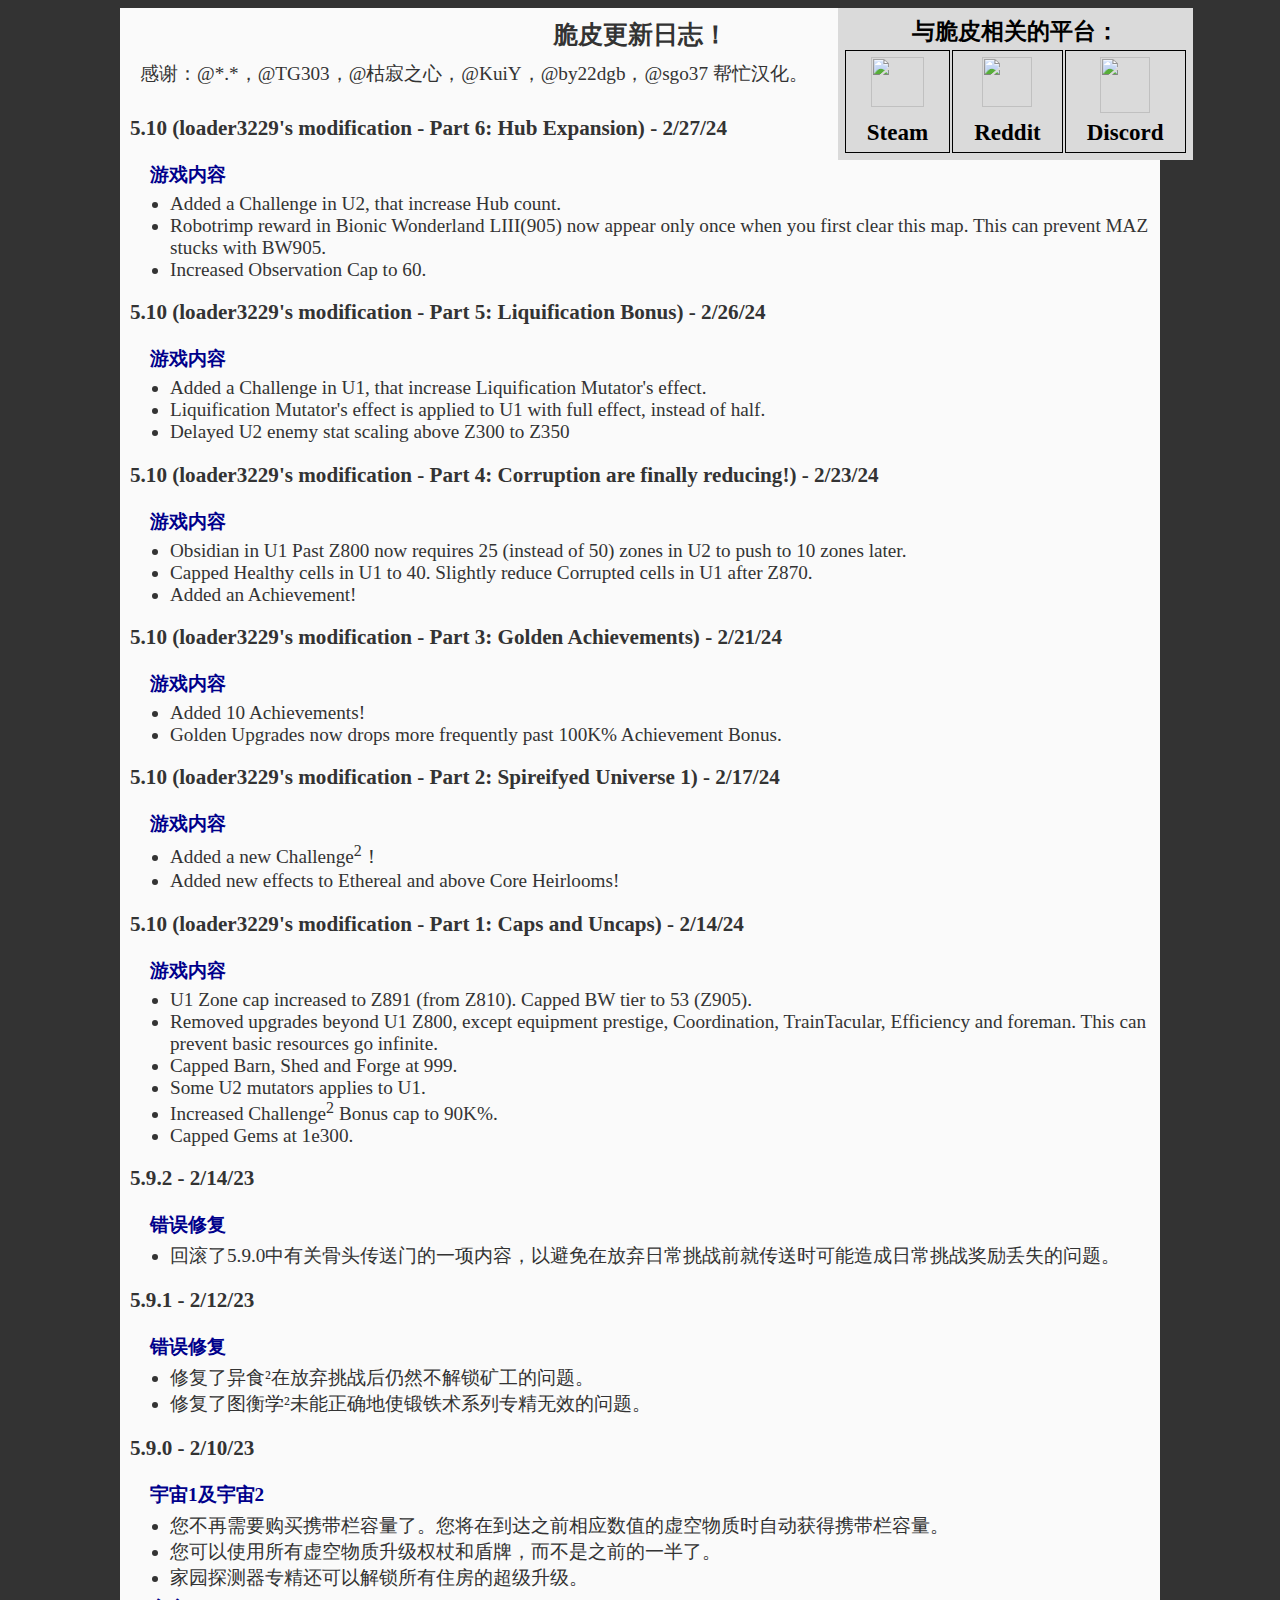
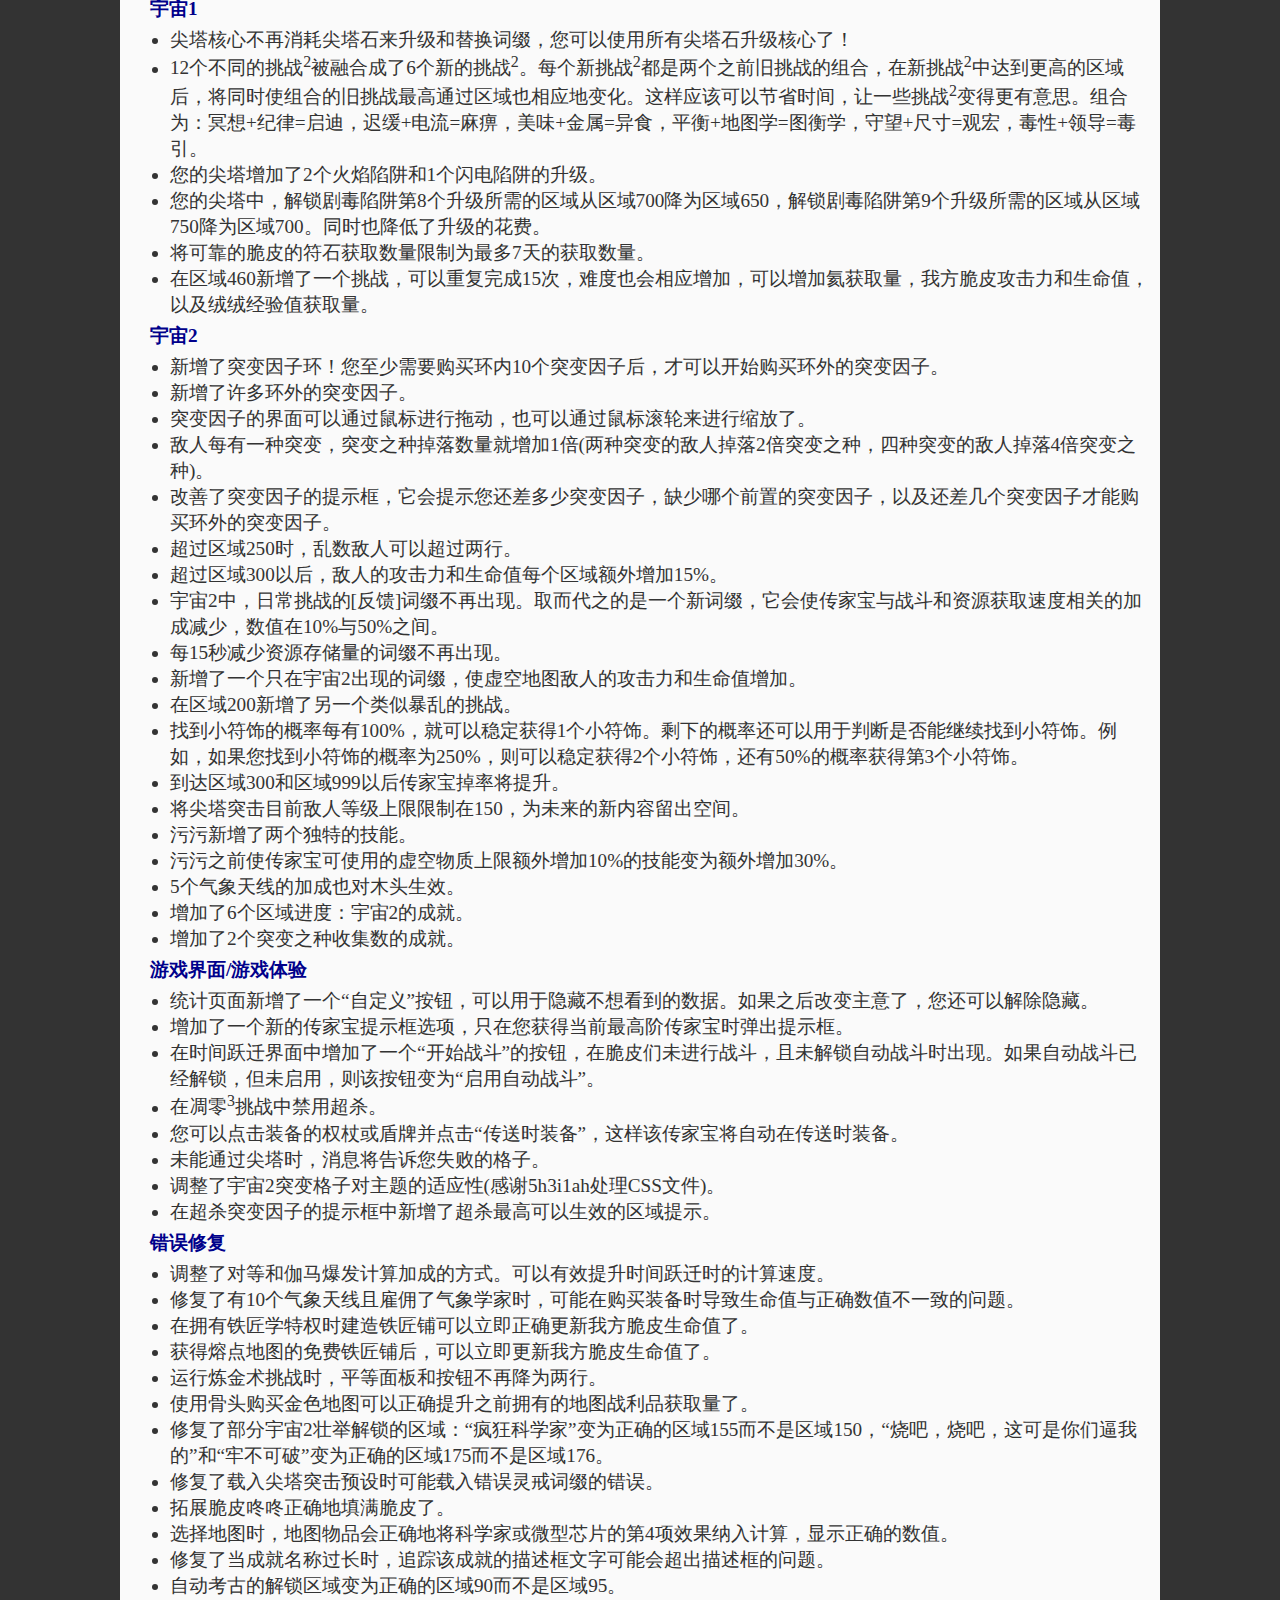
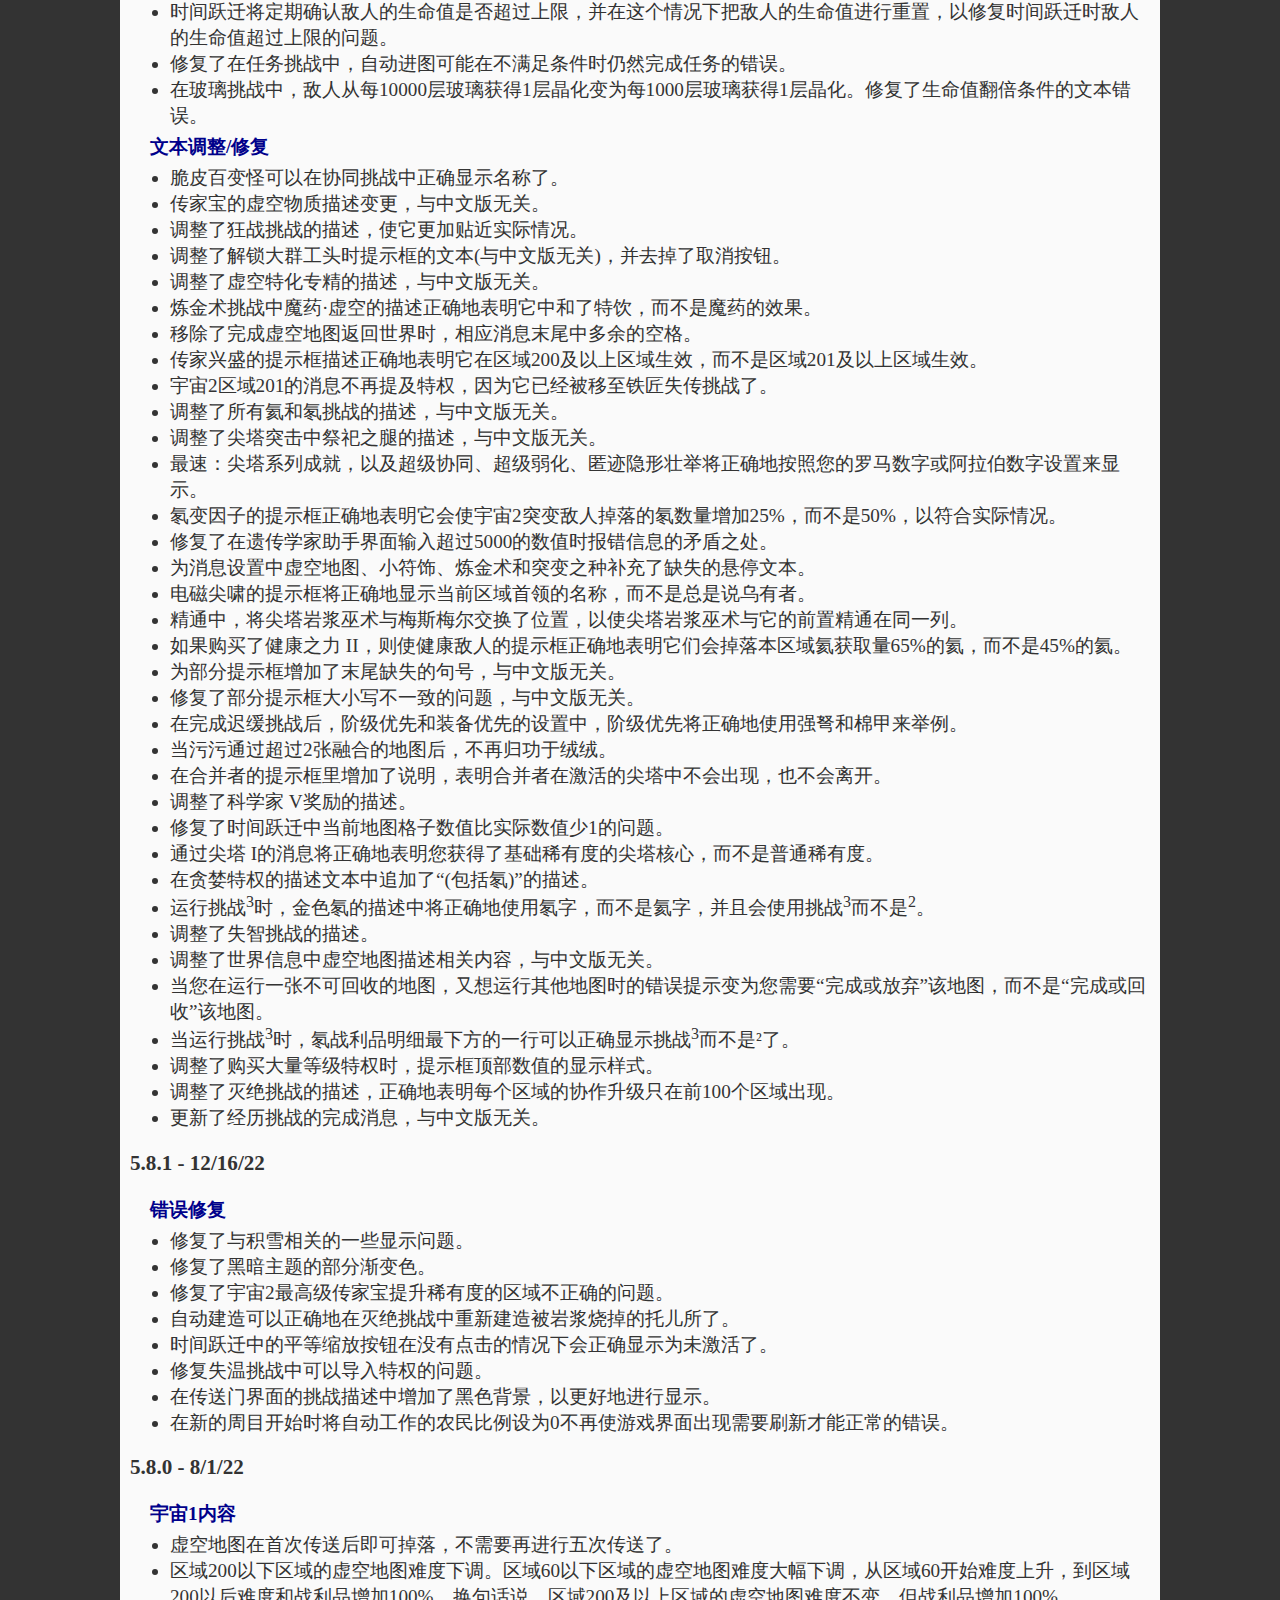
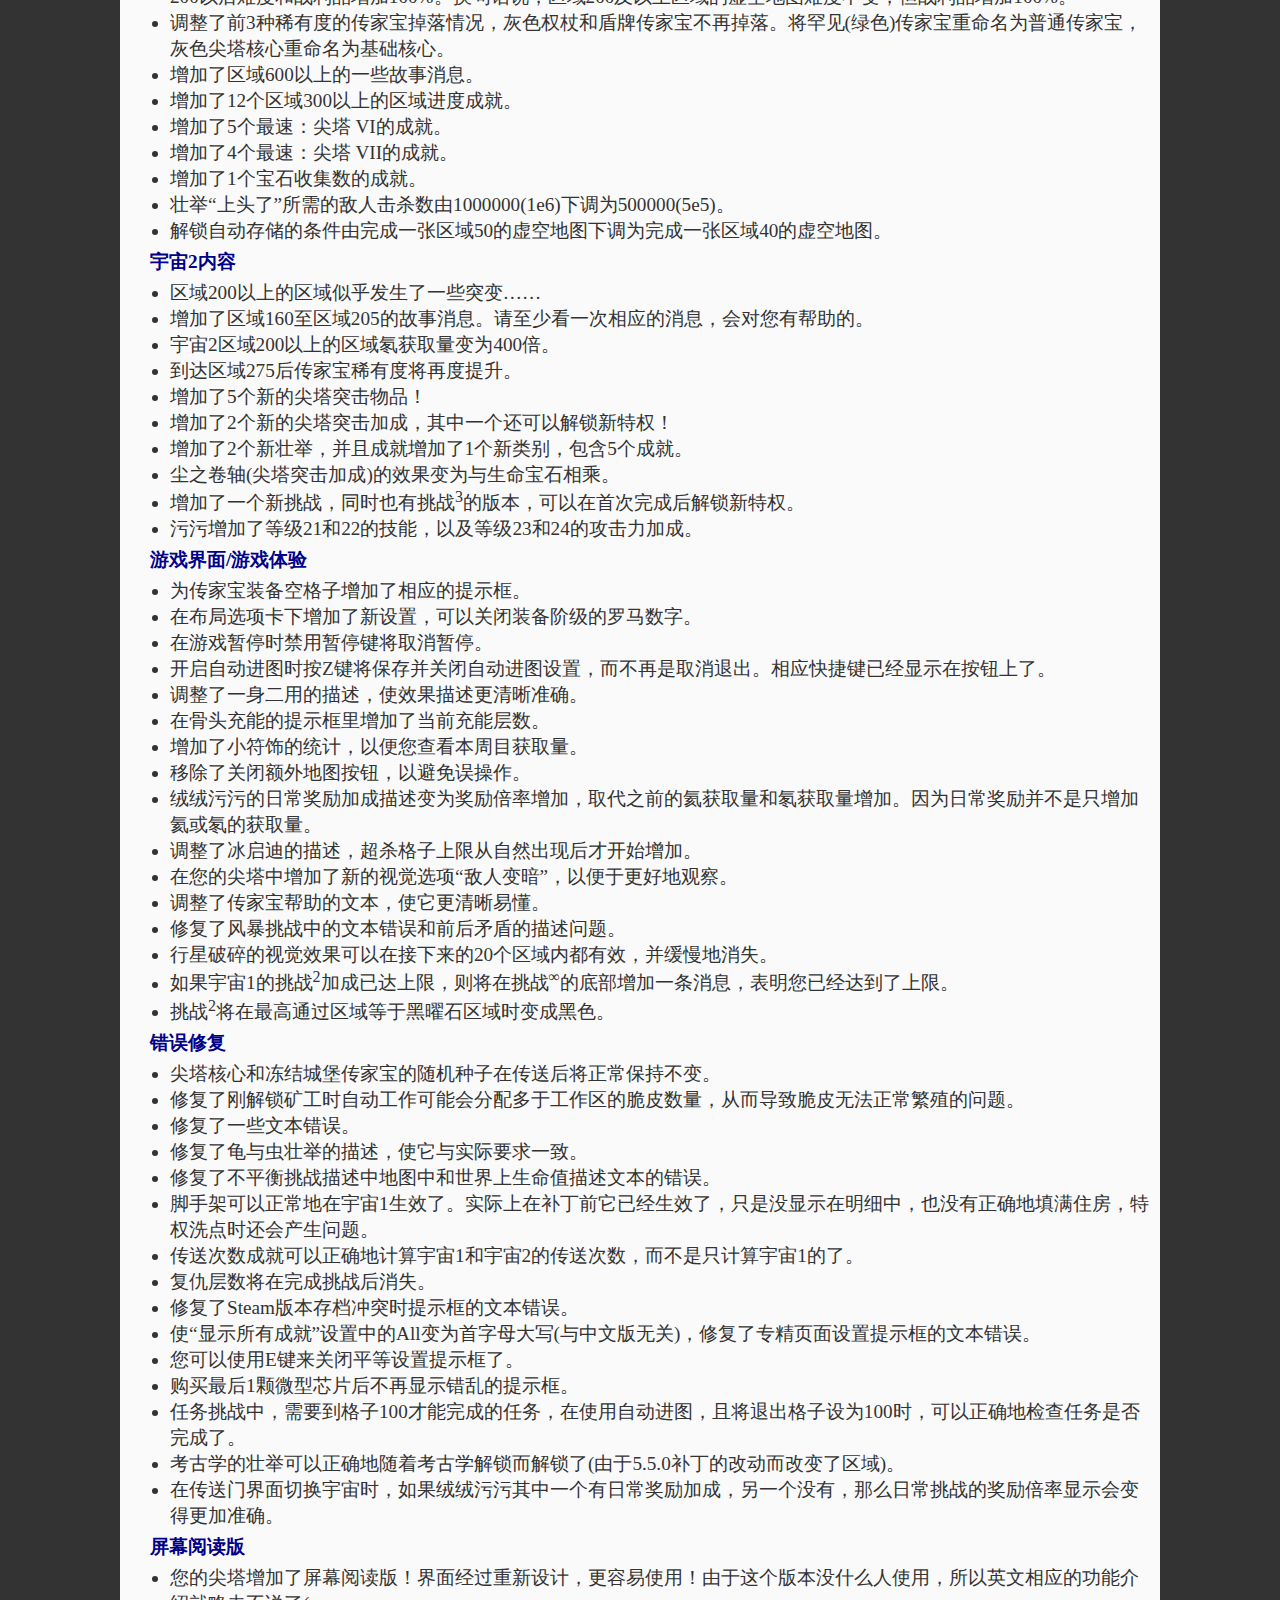
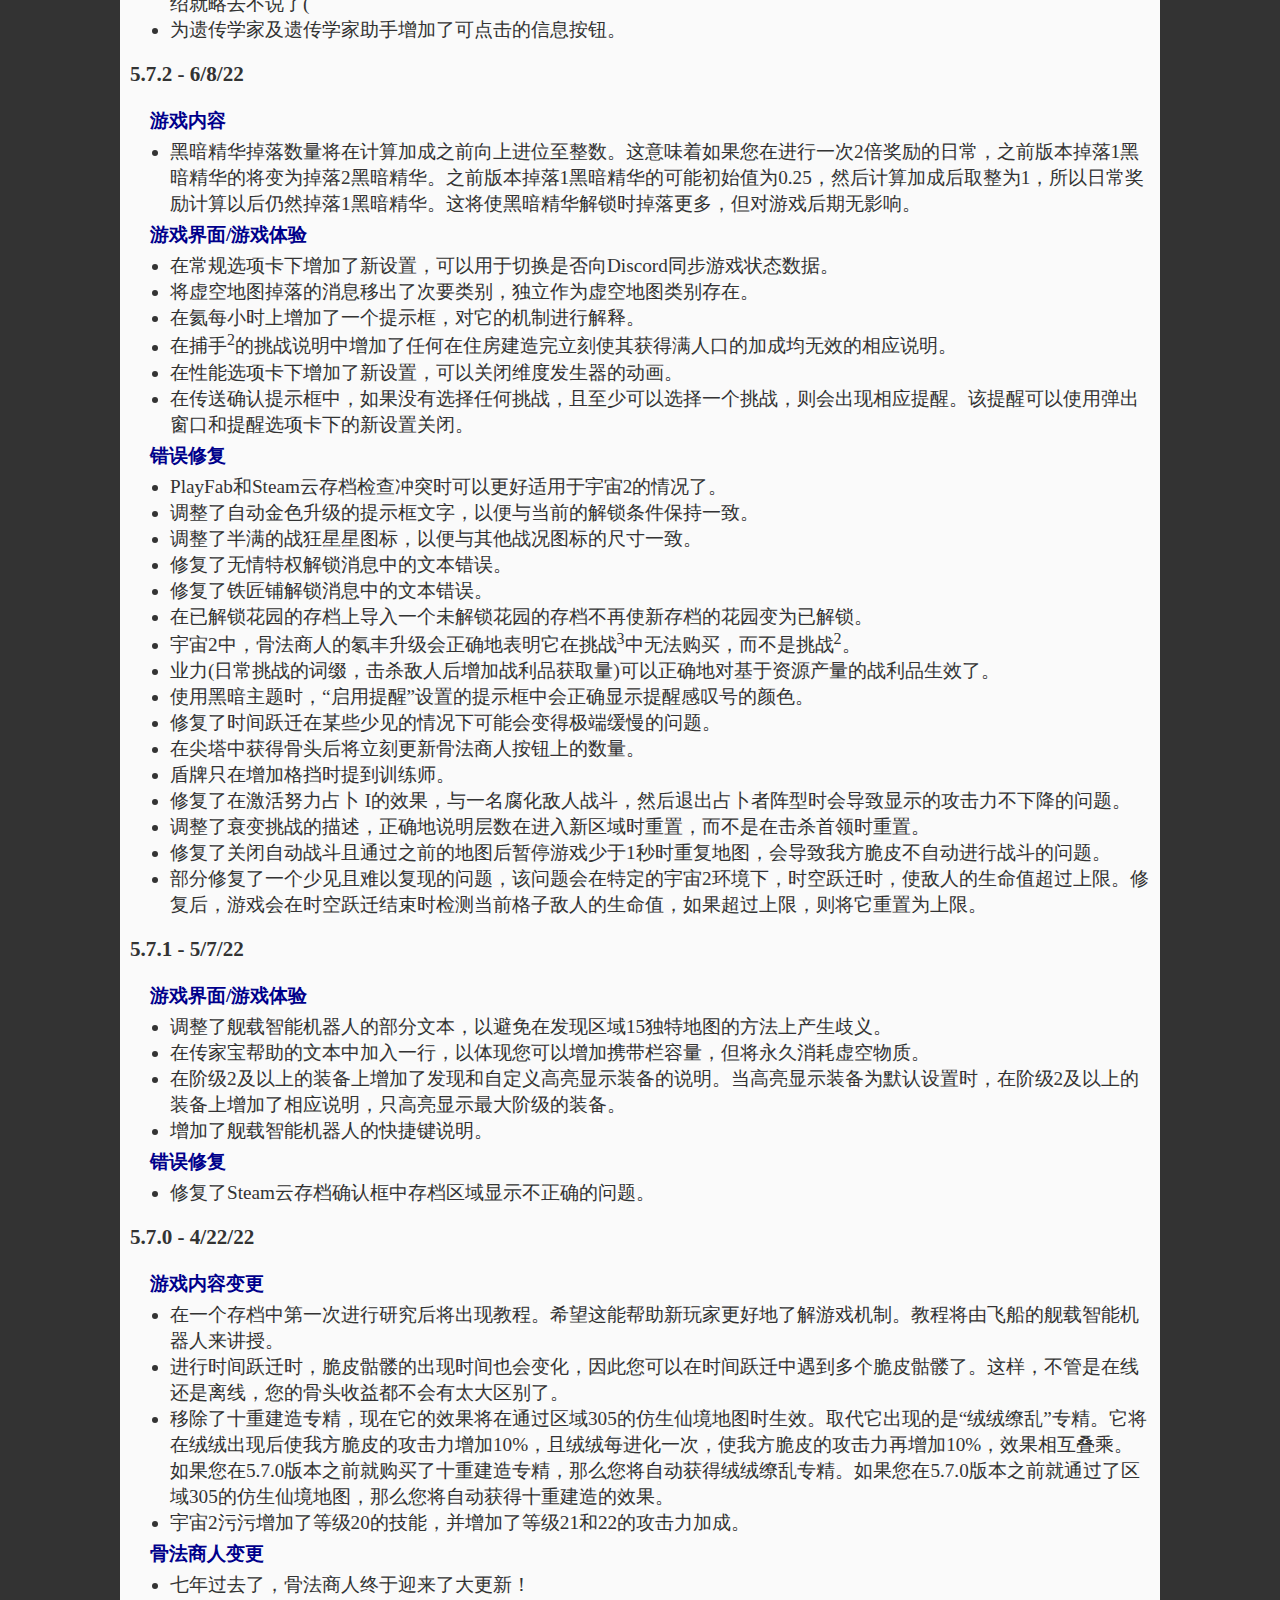
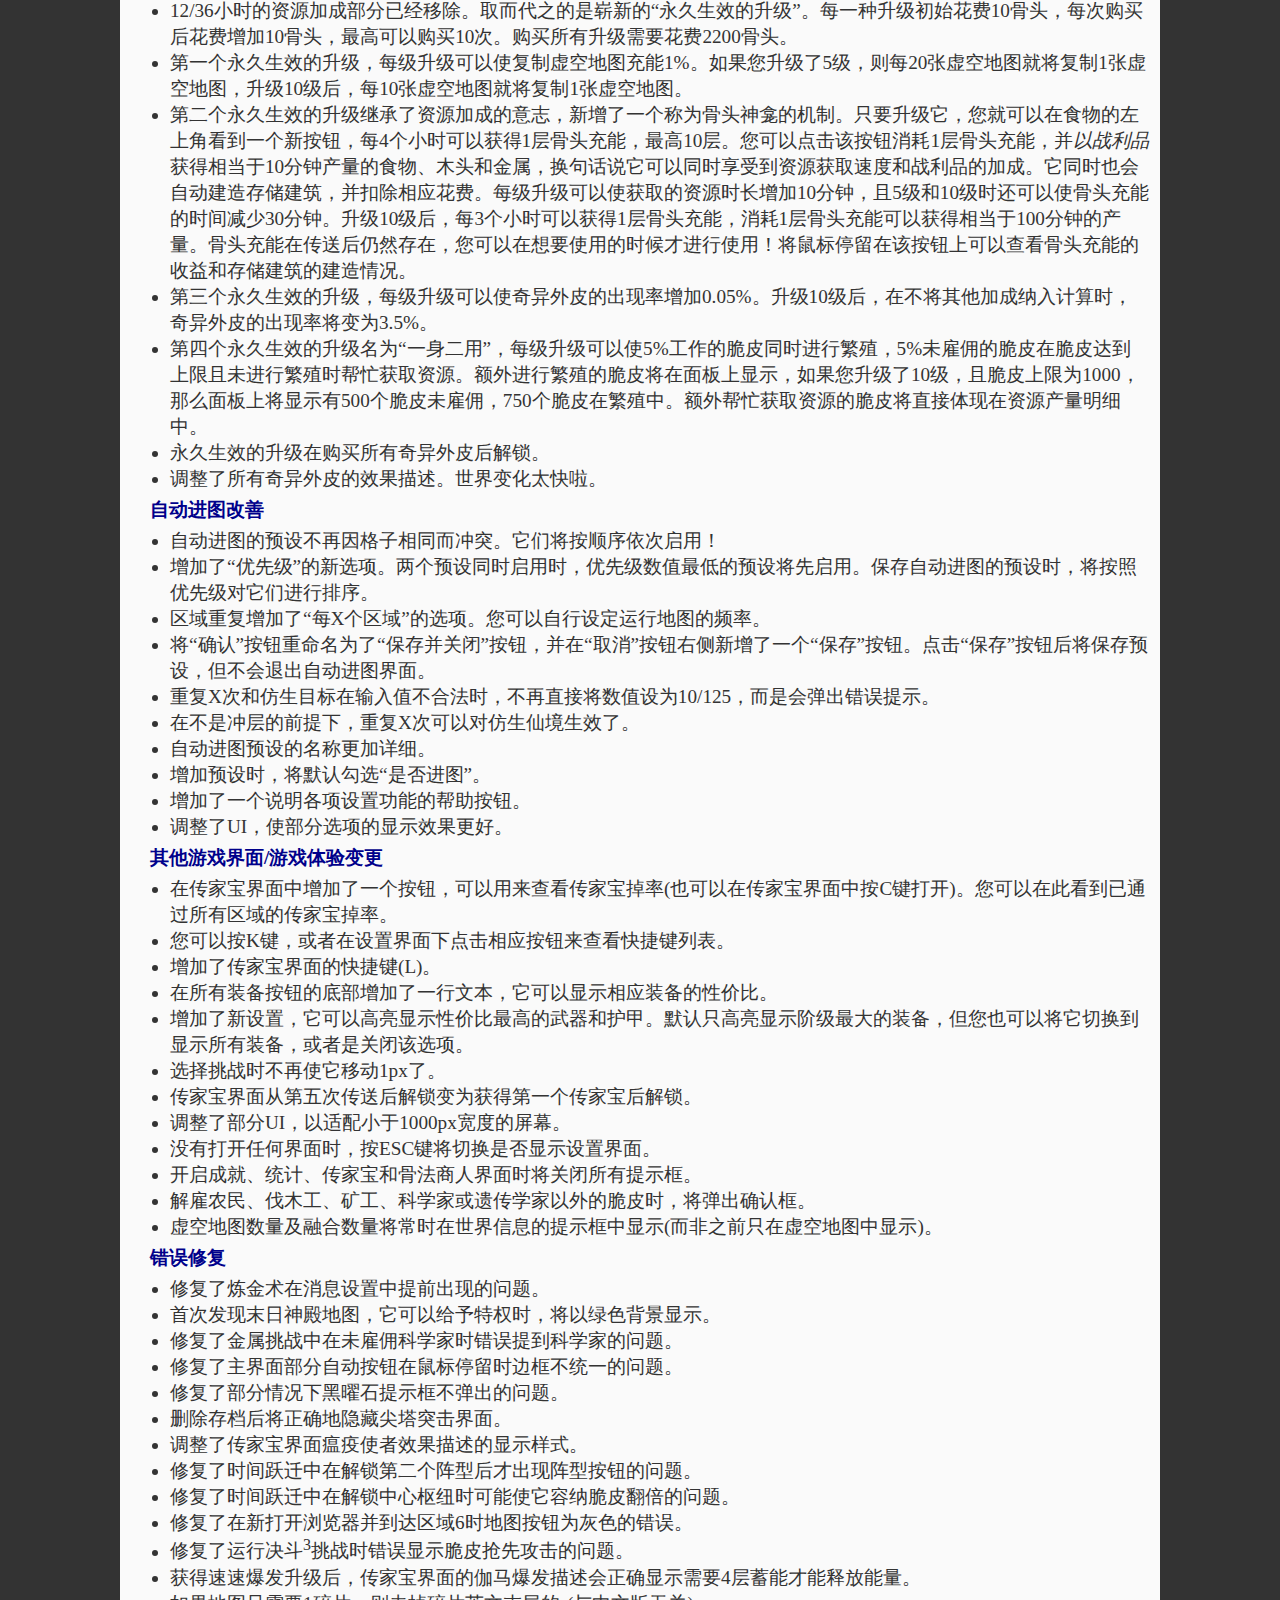
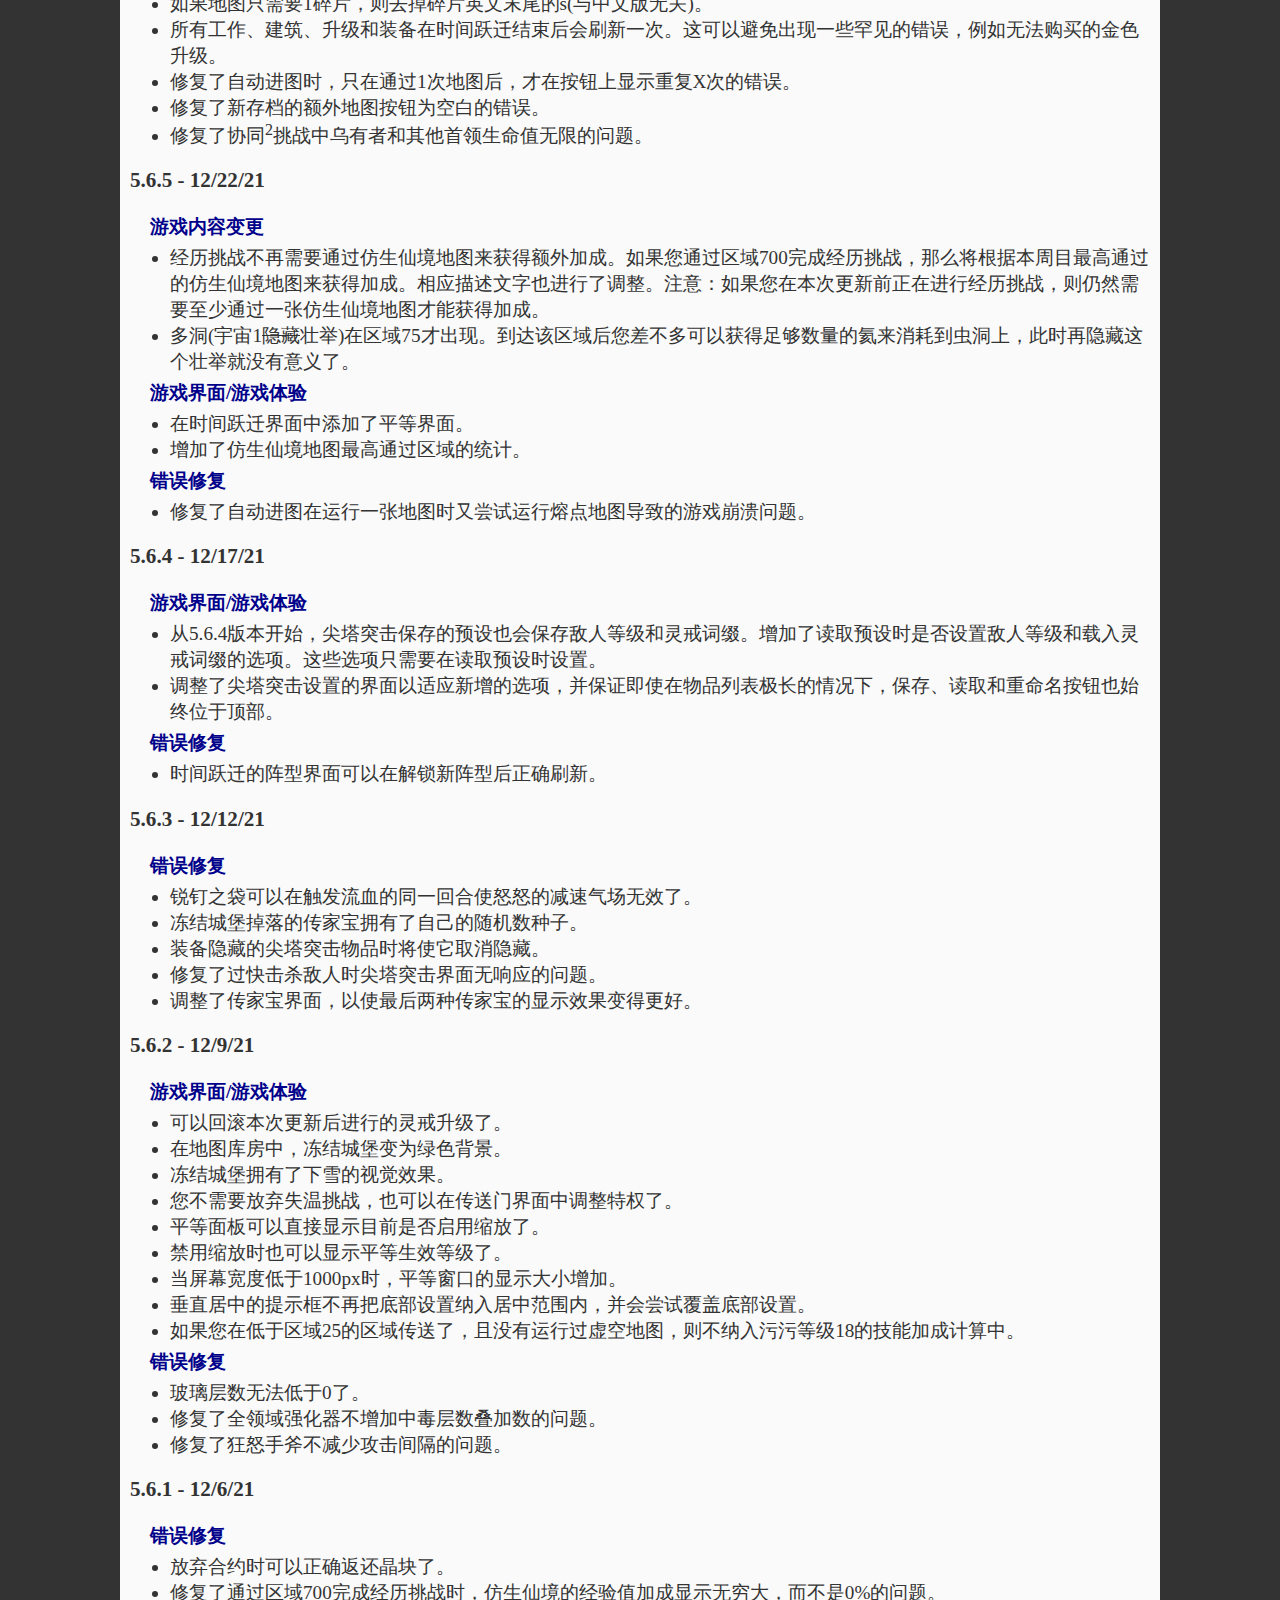
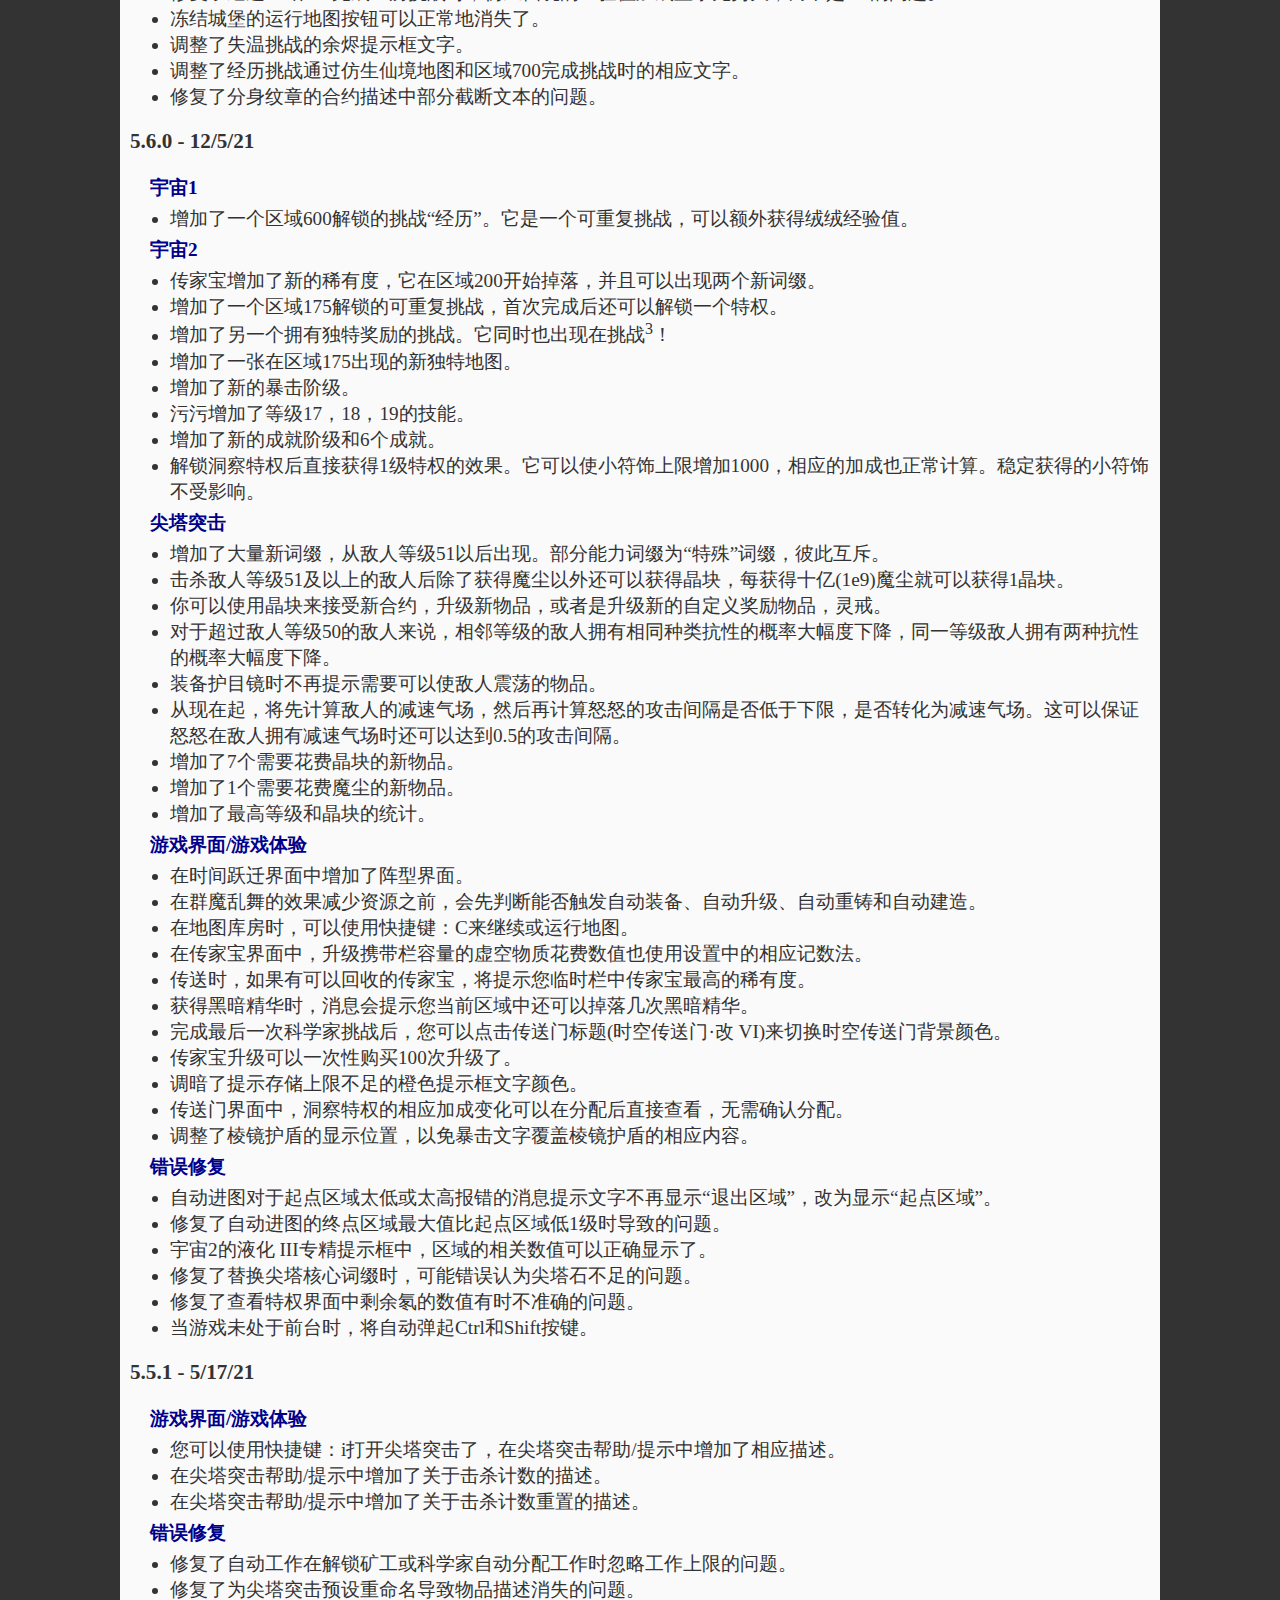
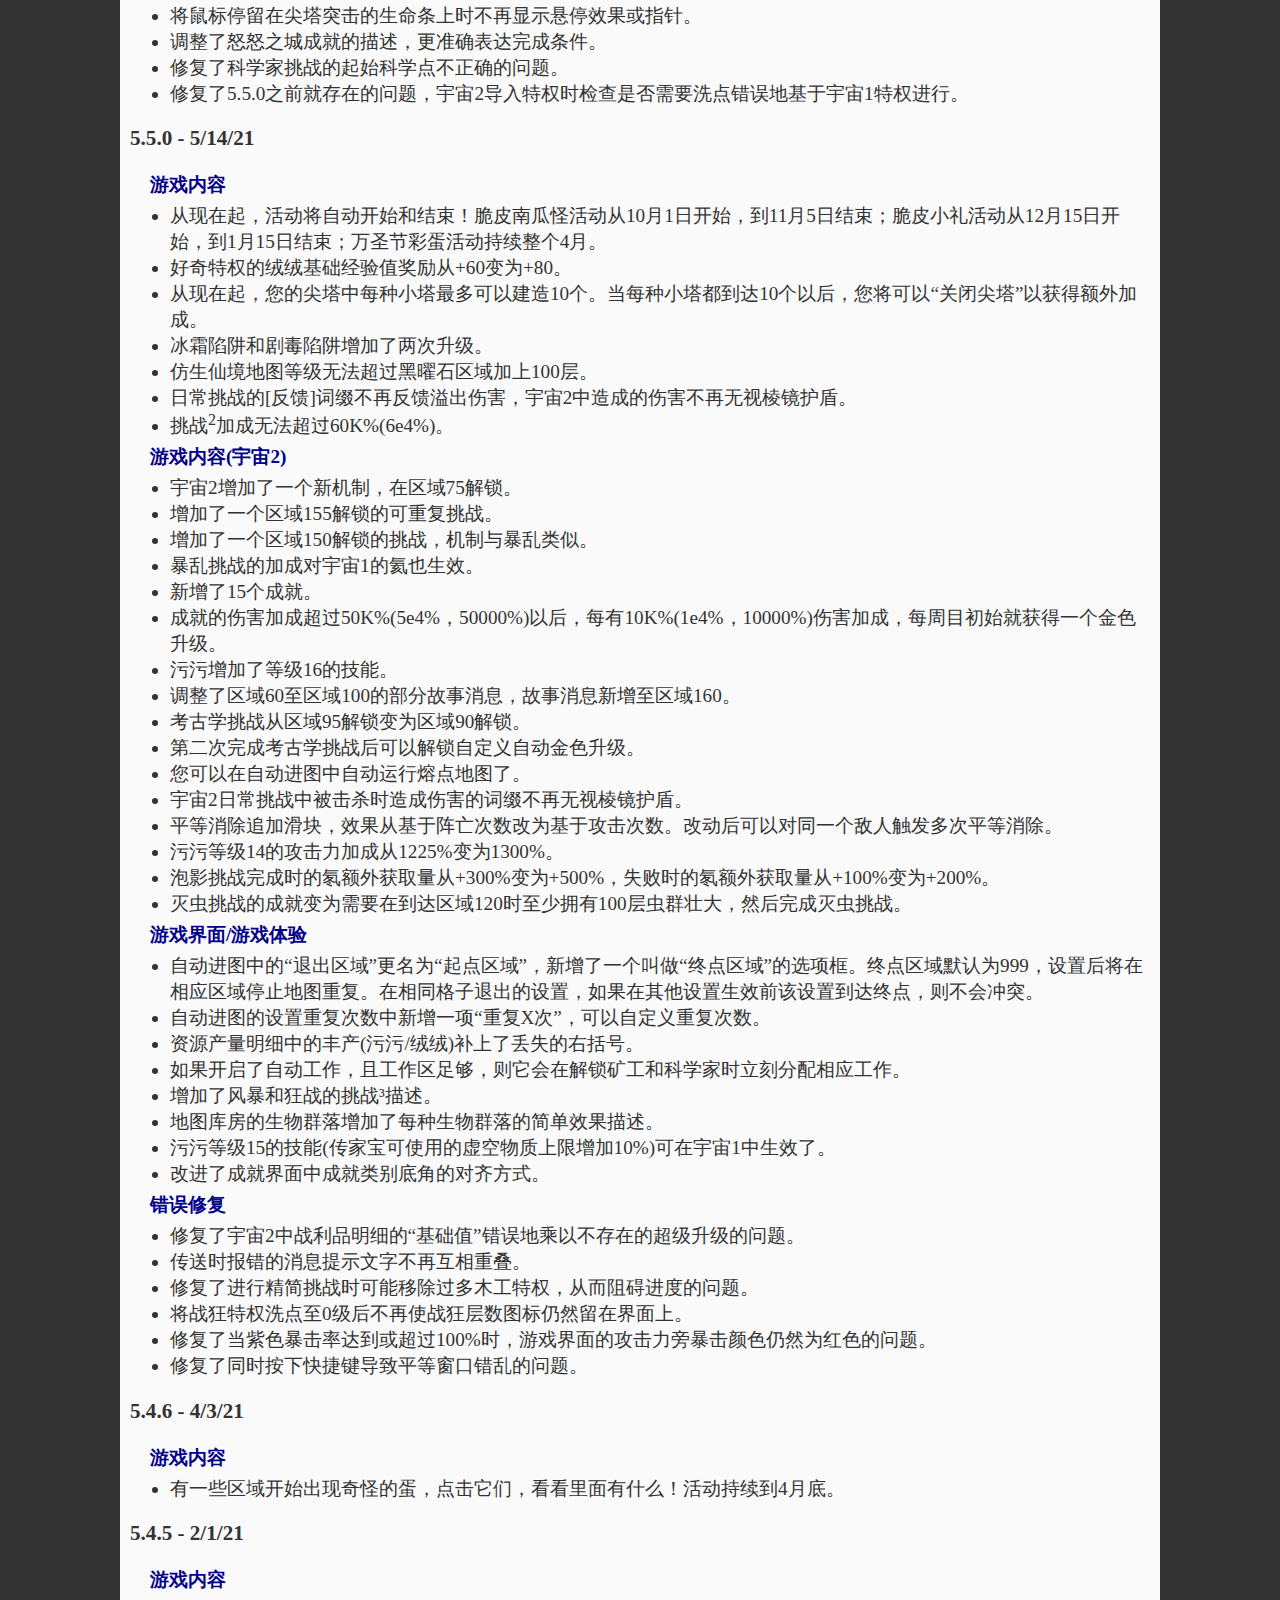
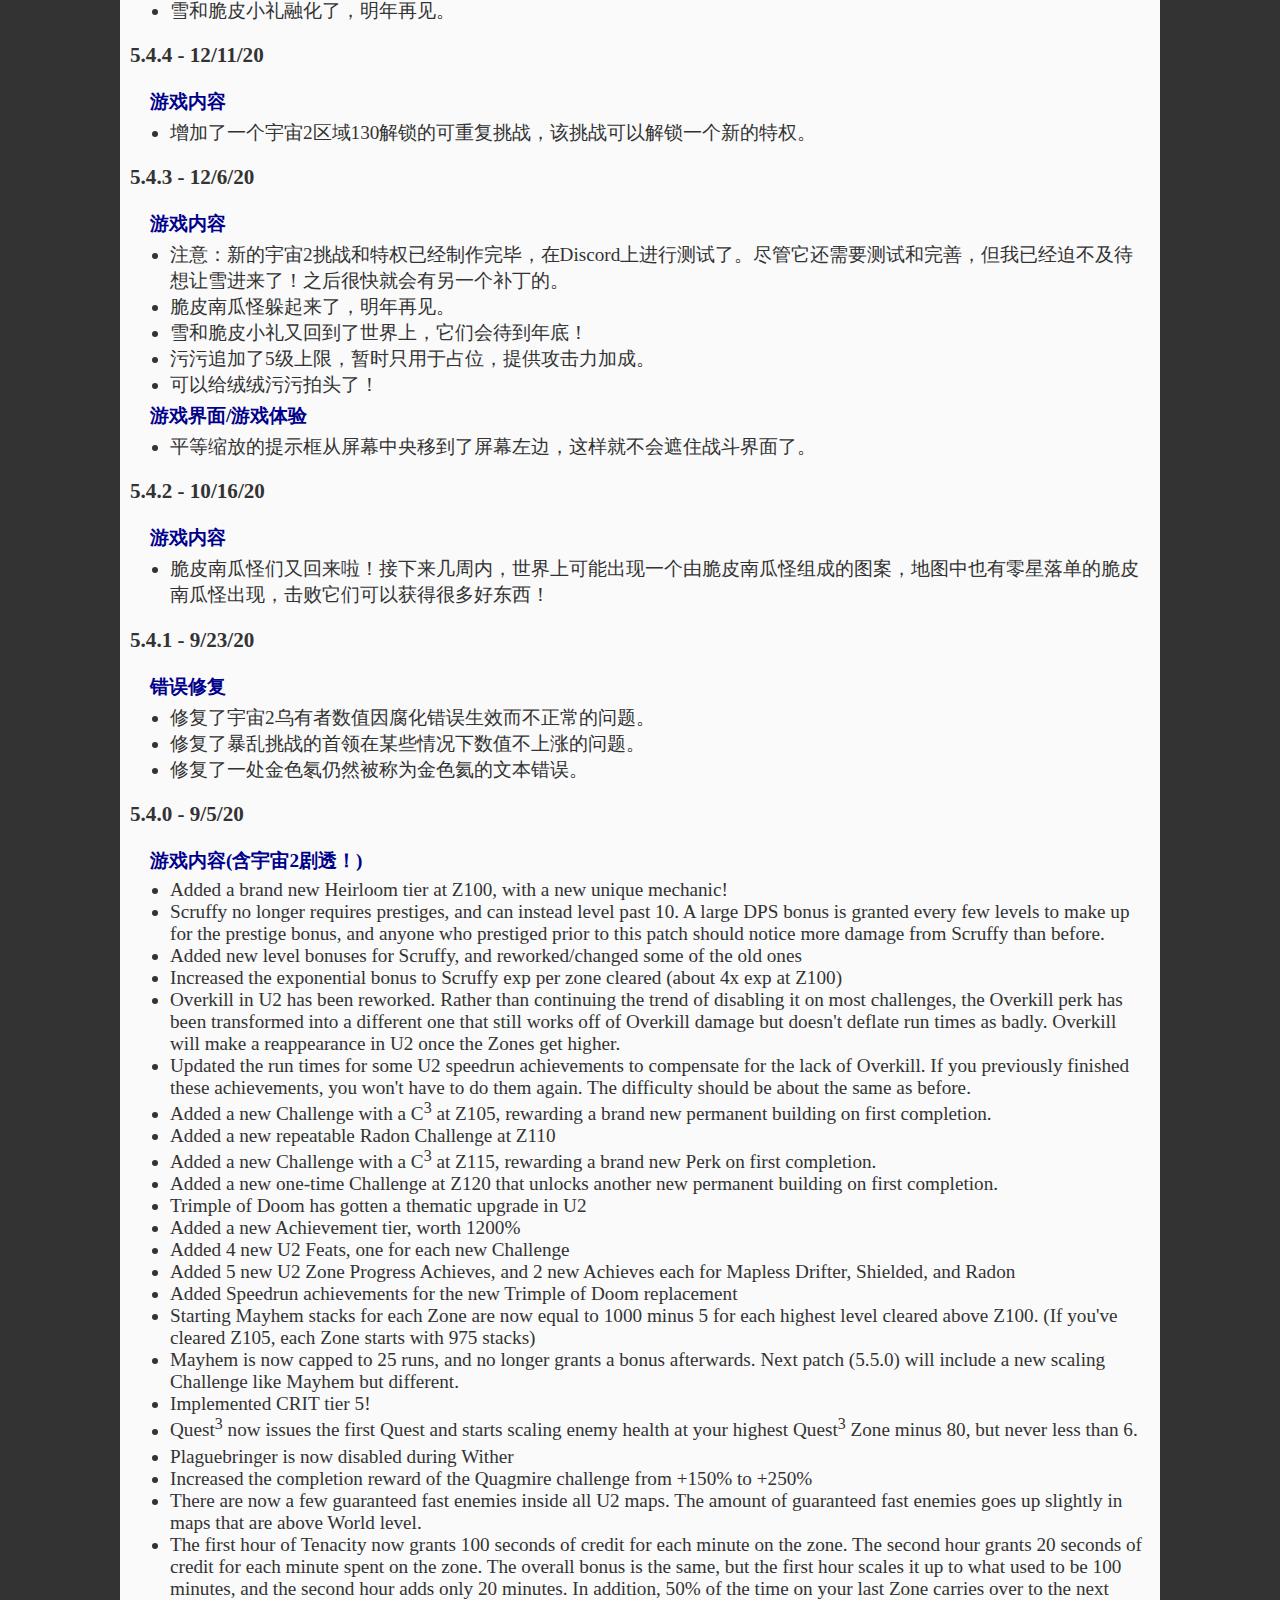
==== commit c88a21f2: "Merge branch 'master' into zh" ====
--- a/updates.html
+++ b/updates.html
@@ -146,7 +146,25 @@
 <div style="font-size: 1.3em; font-weight: bold; display: block; width: 100%; text-align: center;">Trimps Updates!</div>
 <div style="padding: 10px">感谢：@*.*，@TG303，@枯寂之心，@KuiY，@by22dgb，@sgo37 帮忙汉化。</div>
 <ul class="betterList">
-	<li>5.10 (loader3229's modification - Part 4 - 2/23/24</li>
+	<li>5.10 (loader3229's modification - Part 6: Hub Expansion) - 2/27/24</li>
+	<ul>
+		<li>Content</li>
+		<li>Added a Challenge in U2, that increase Hub count.</li>
+		<li>Robotrimp reward in Bionic Wonderland LIII(905) now appear only once when you first clear this map. This can prevent MAZ stucks with BW905.</li>
+		<li>Increased Observation Cap to 60.</li>
+	</ul>
+</ul>
+<ul class="betterList">
+	<li>5.10 (loader3229's modification - Part 5: Liquification Bonus) - 2/26/24</li>
+	<ul>
+		<li>Content</li>
+		<li>Added a Challenge in U1, that increase Liquification Mutator's effect.</li>
+		<li>Liquification Mutator's effect is applied to U1 with full effect, instead of half.</li>
+		<li>Delayed U2 enemy stat scaling above Z300 to Z350</li>
+	</ul>
+</ul>
+<ul class="betterList">
+	<li>5.10 (loader3229's modification - Part 4: Corruption are finally reducing!) - 2/23/24</li>
 	<ul>
 		<li>Content</li>
 		<li>Obsidian in U1 Past Z800 now requires 25 (instead of 50) zones in U2 to push to 10 zones later.</li>
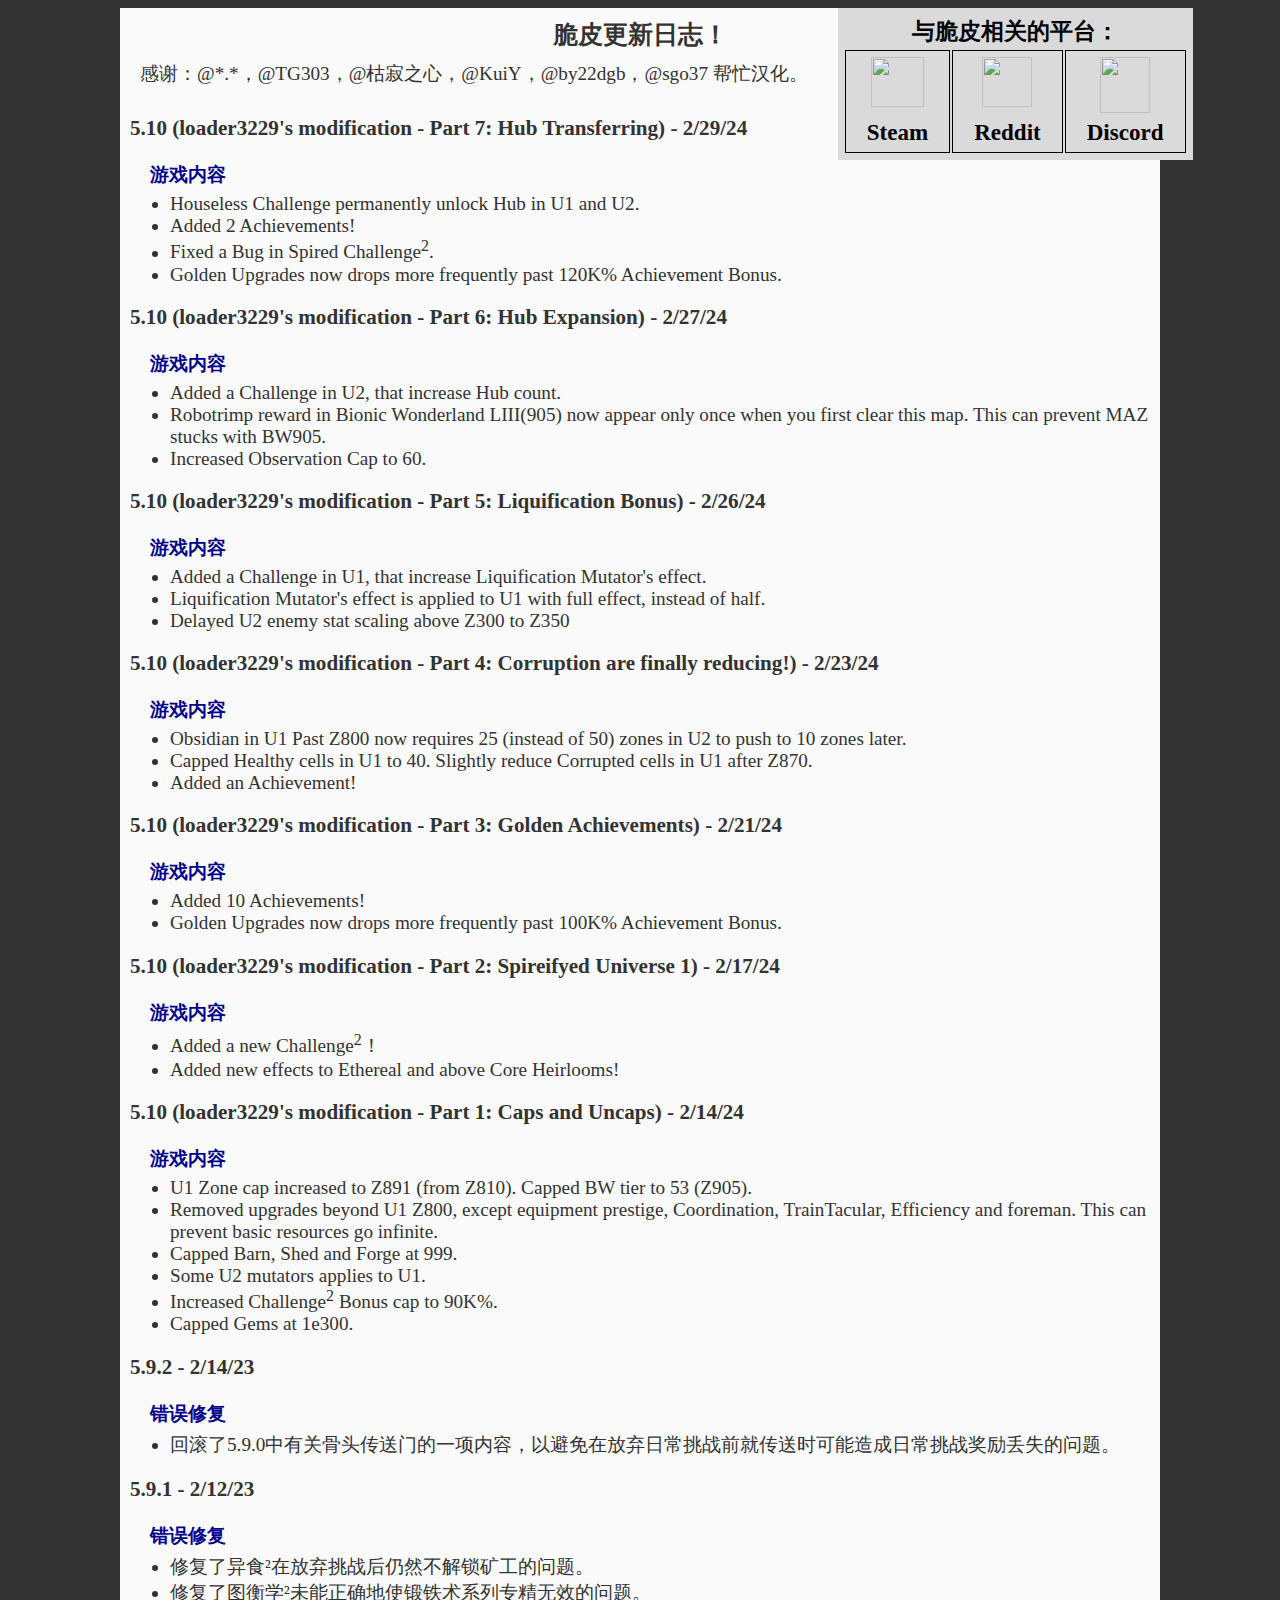
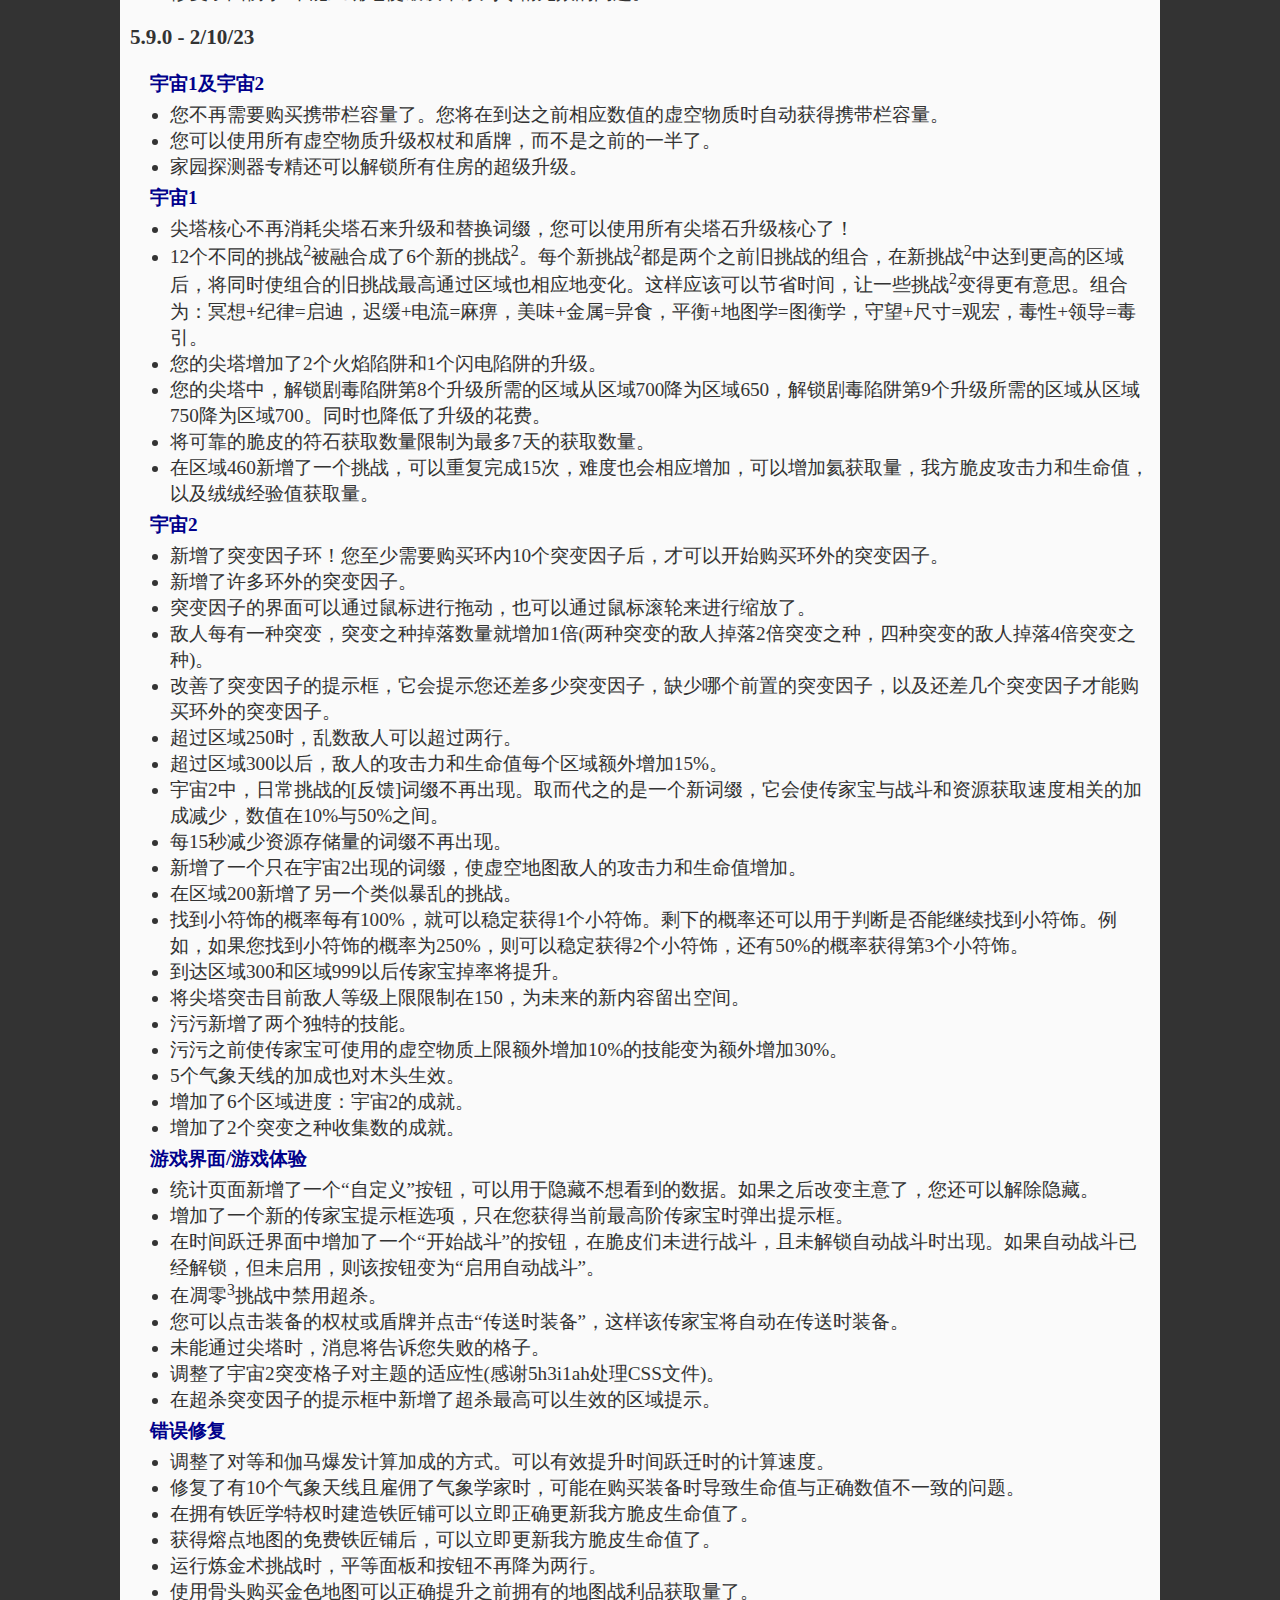
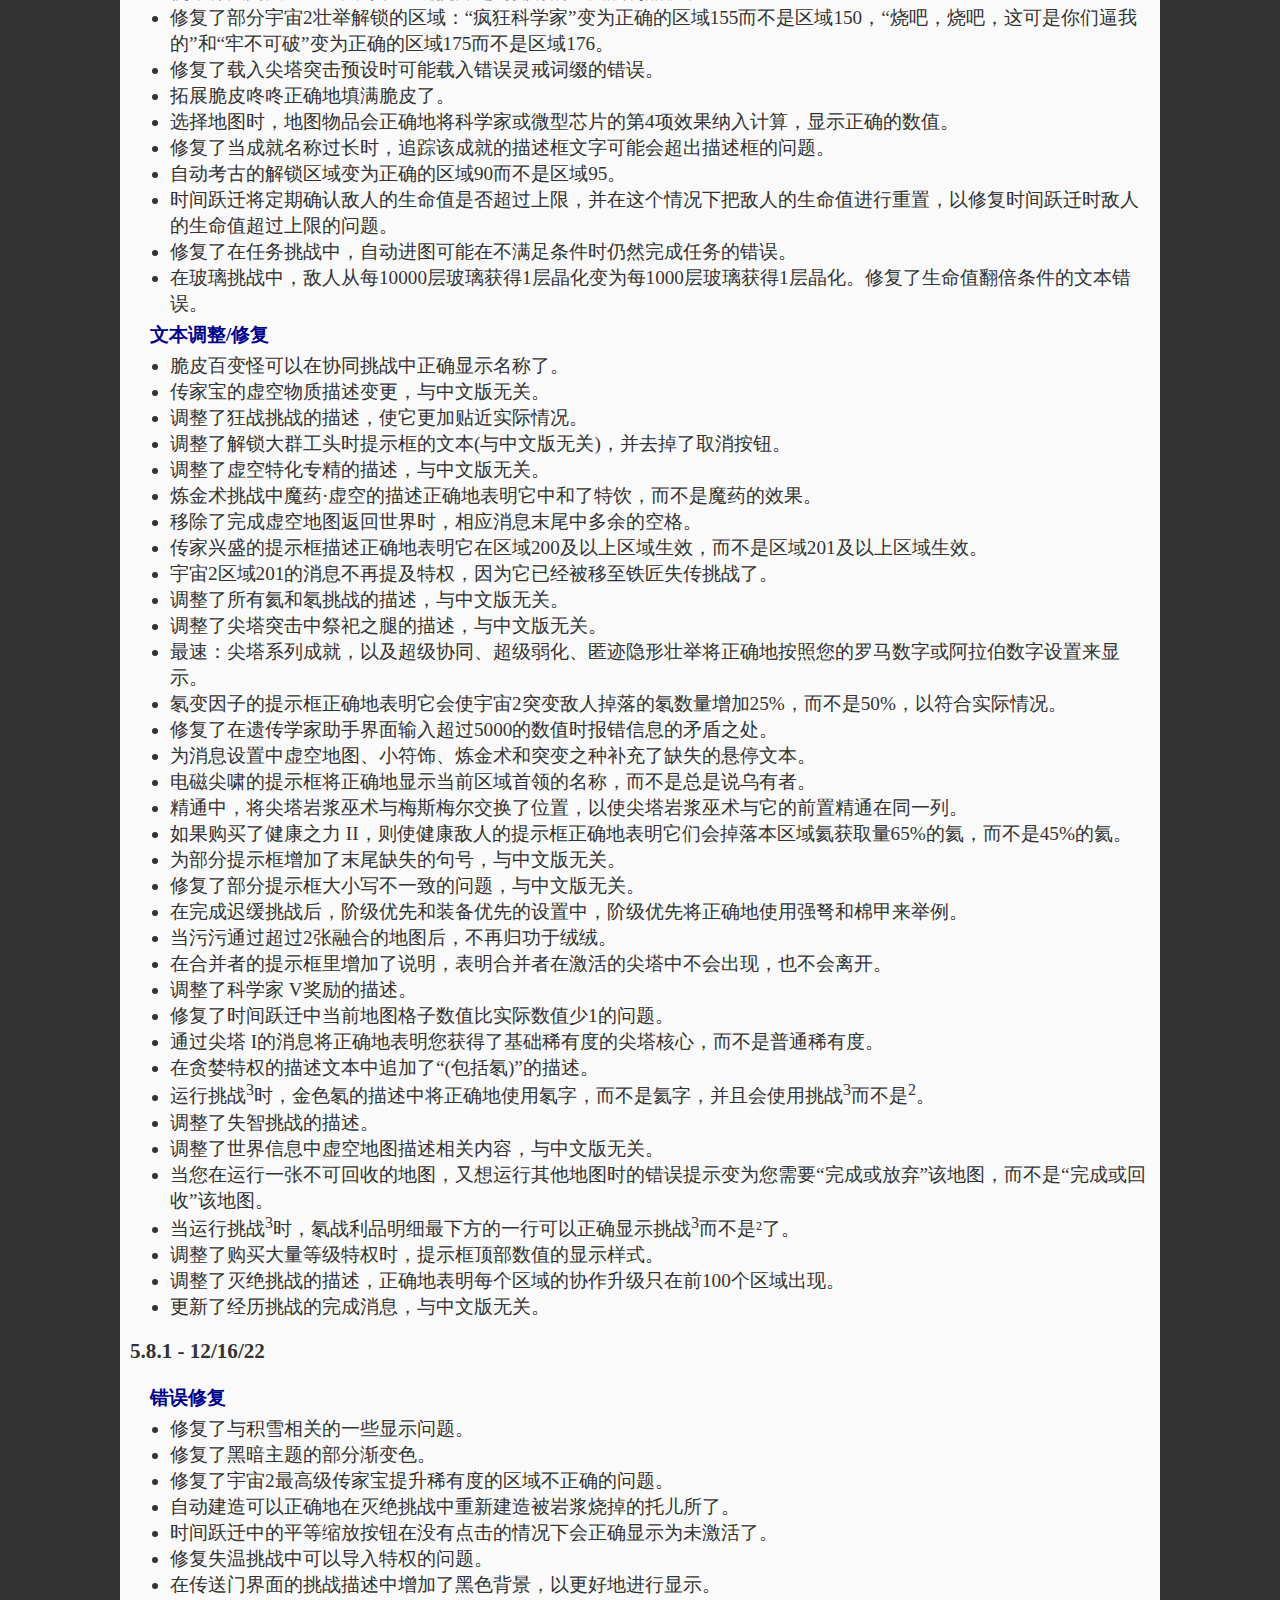
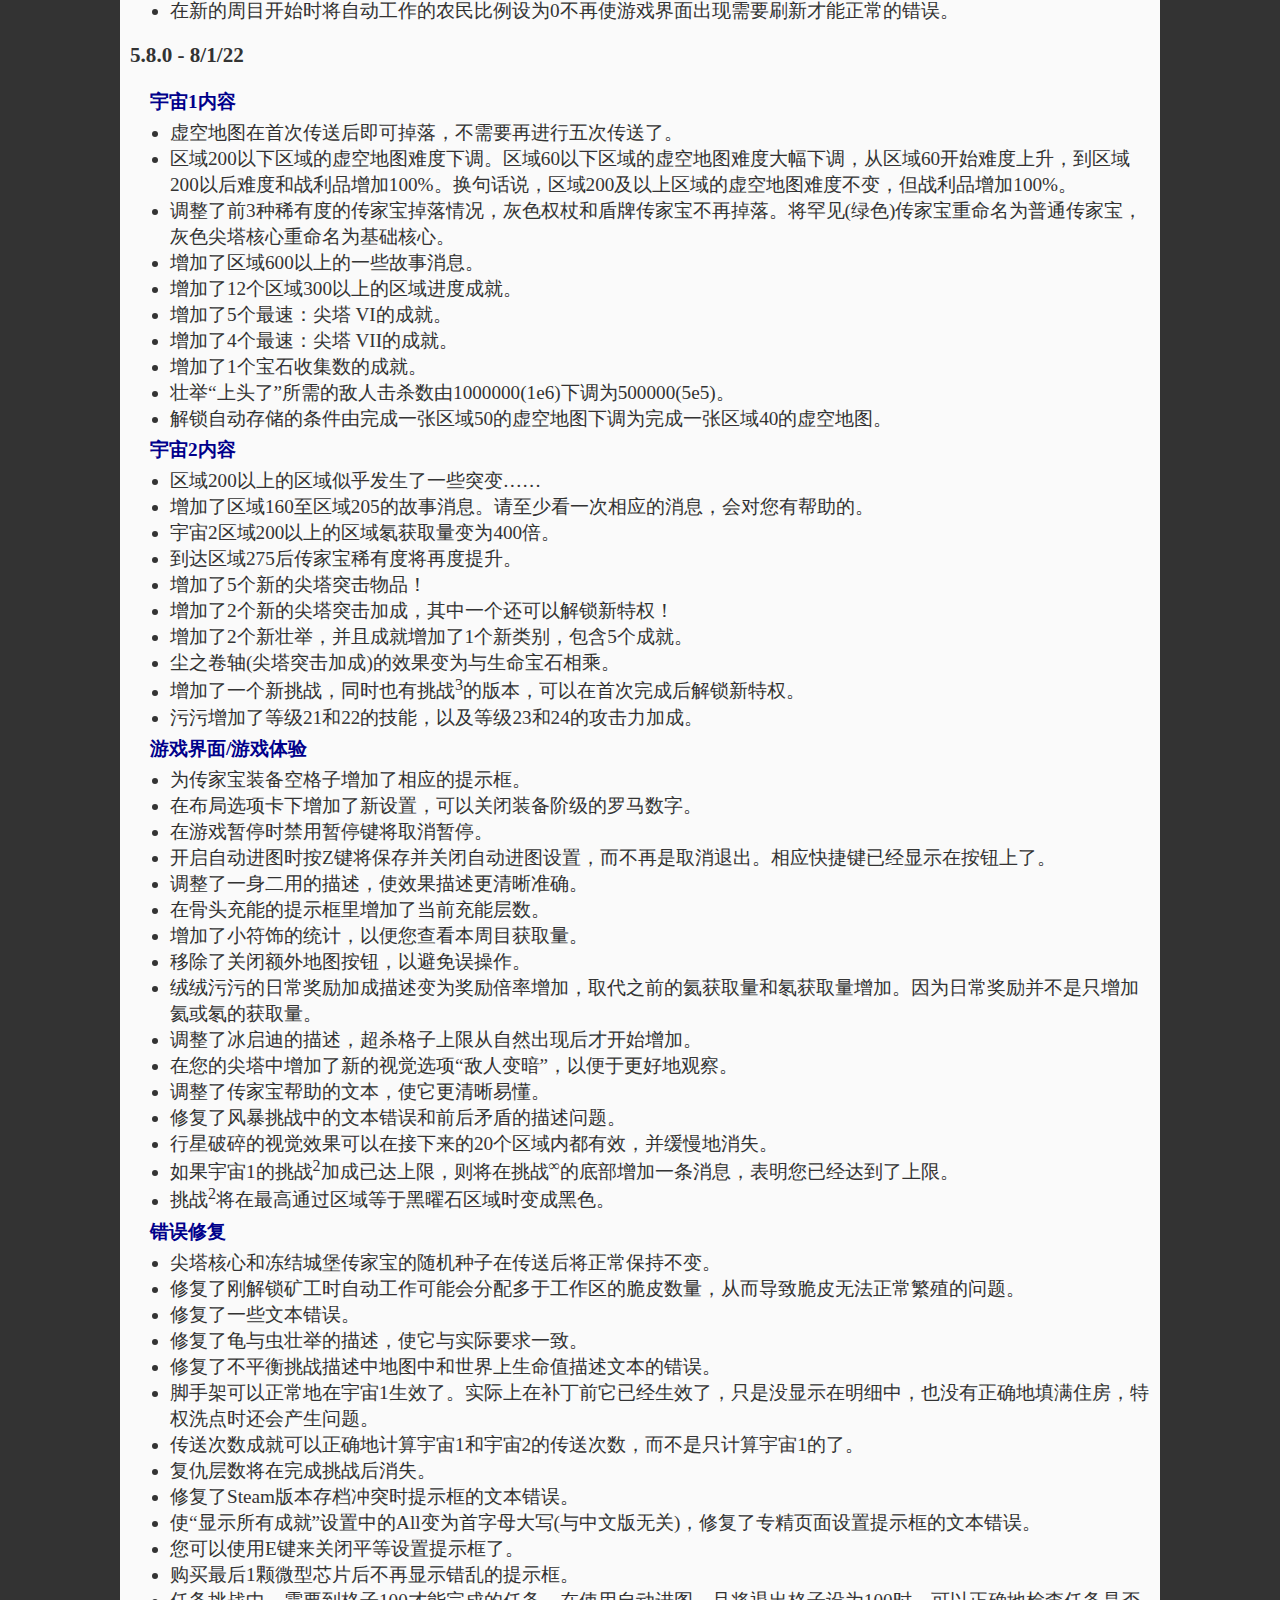
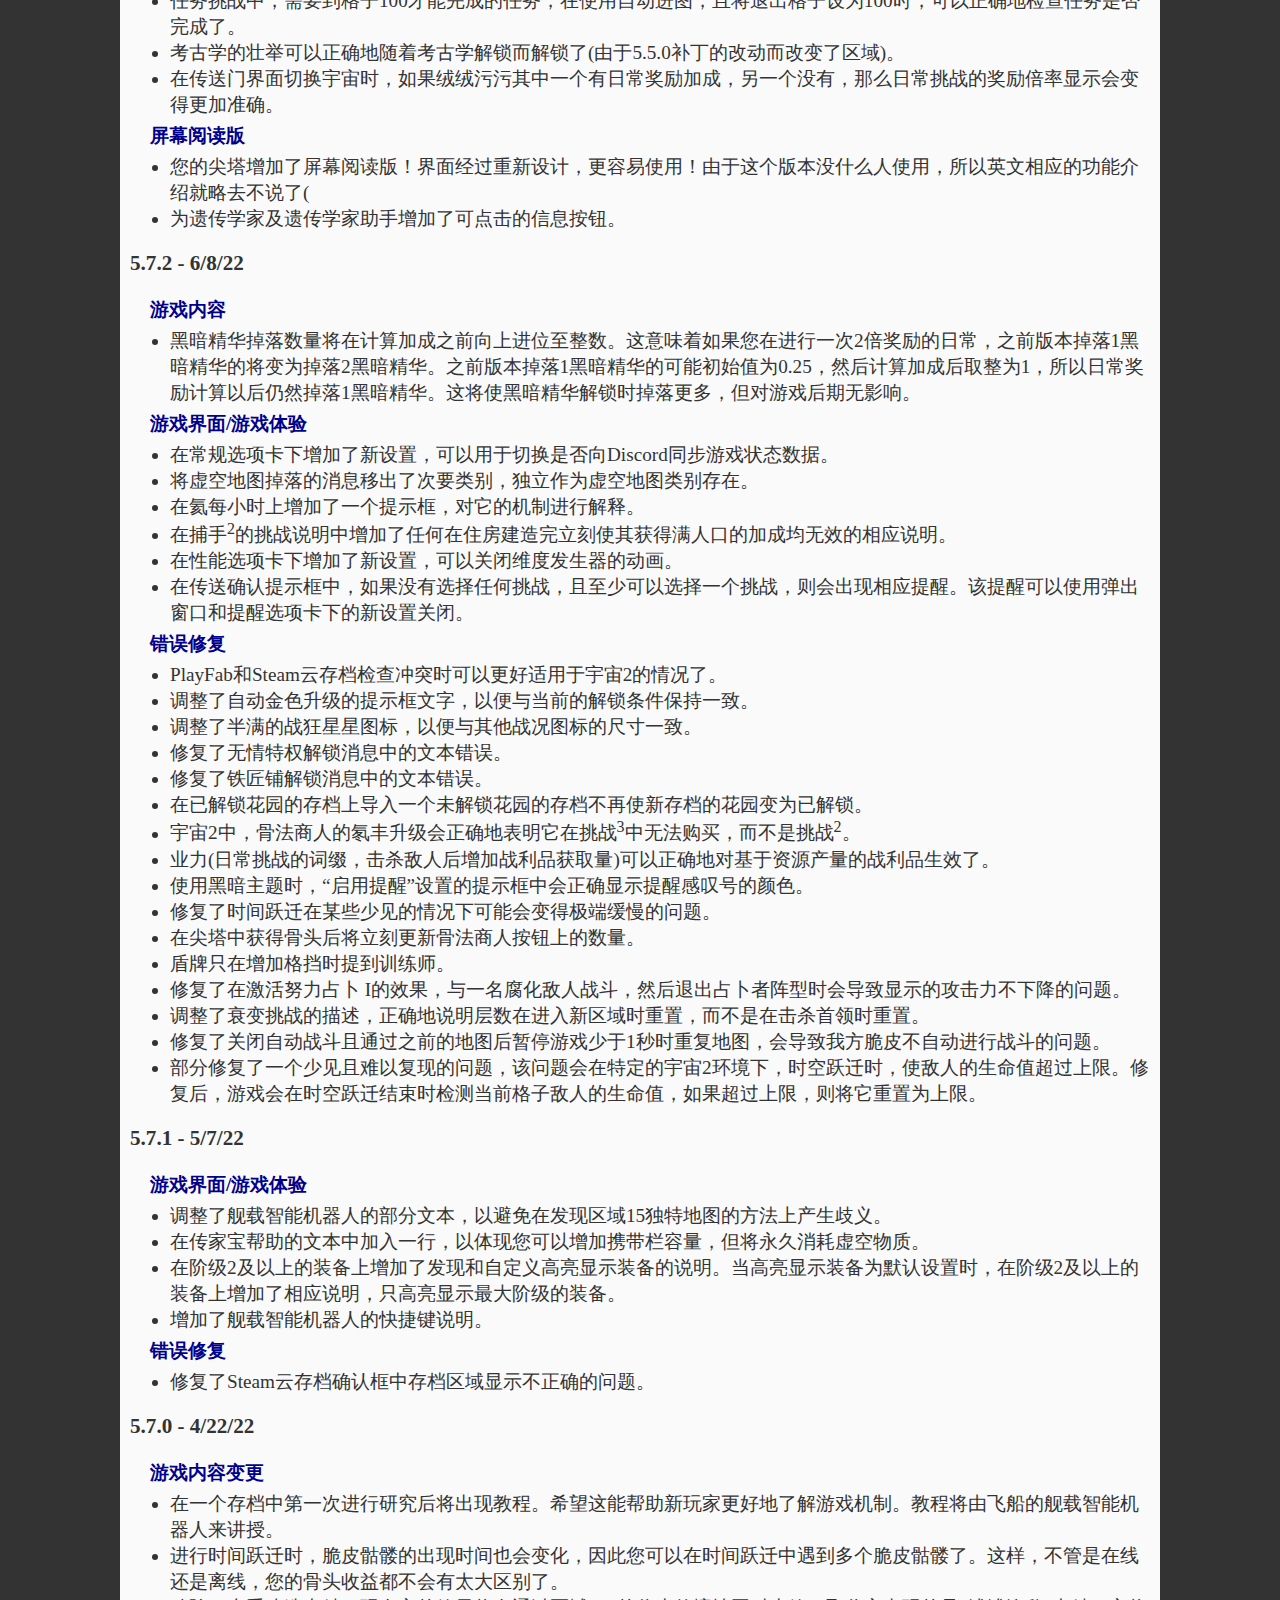
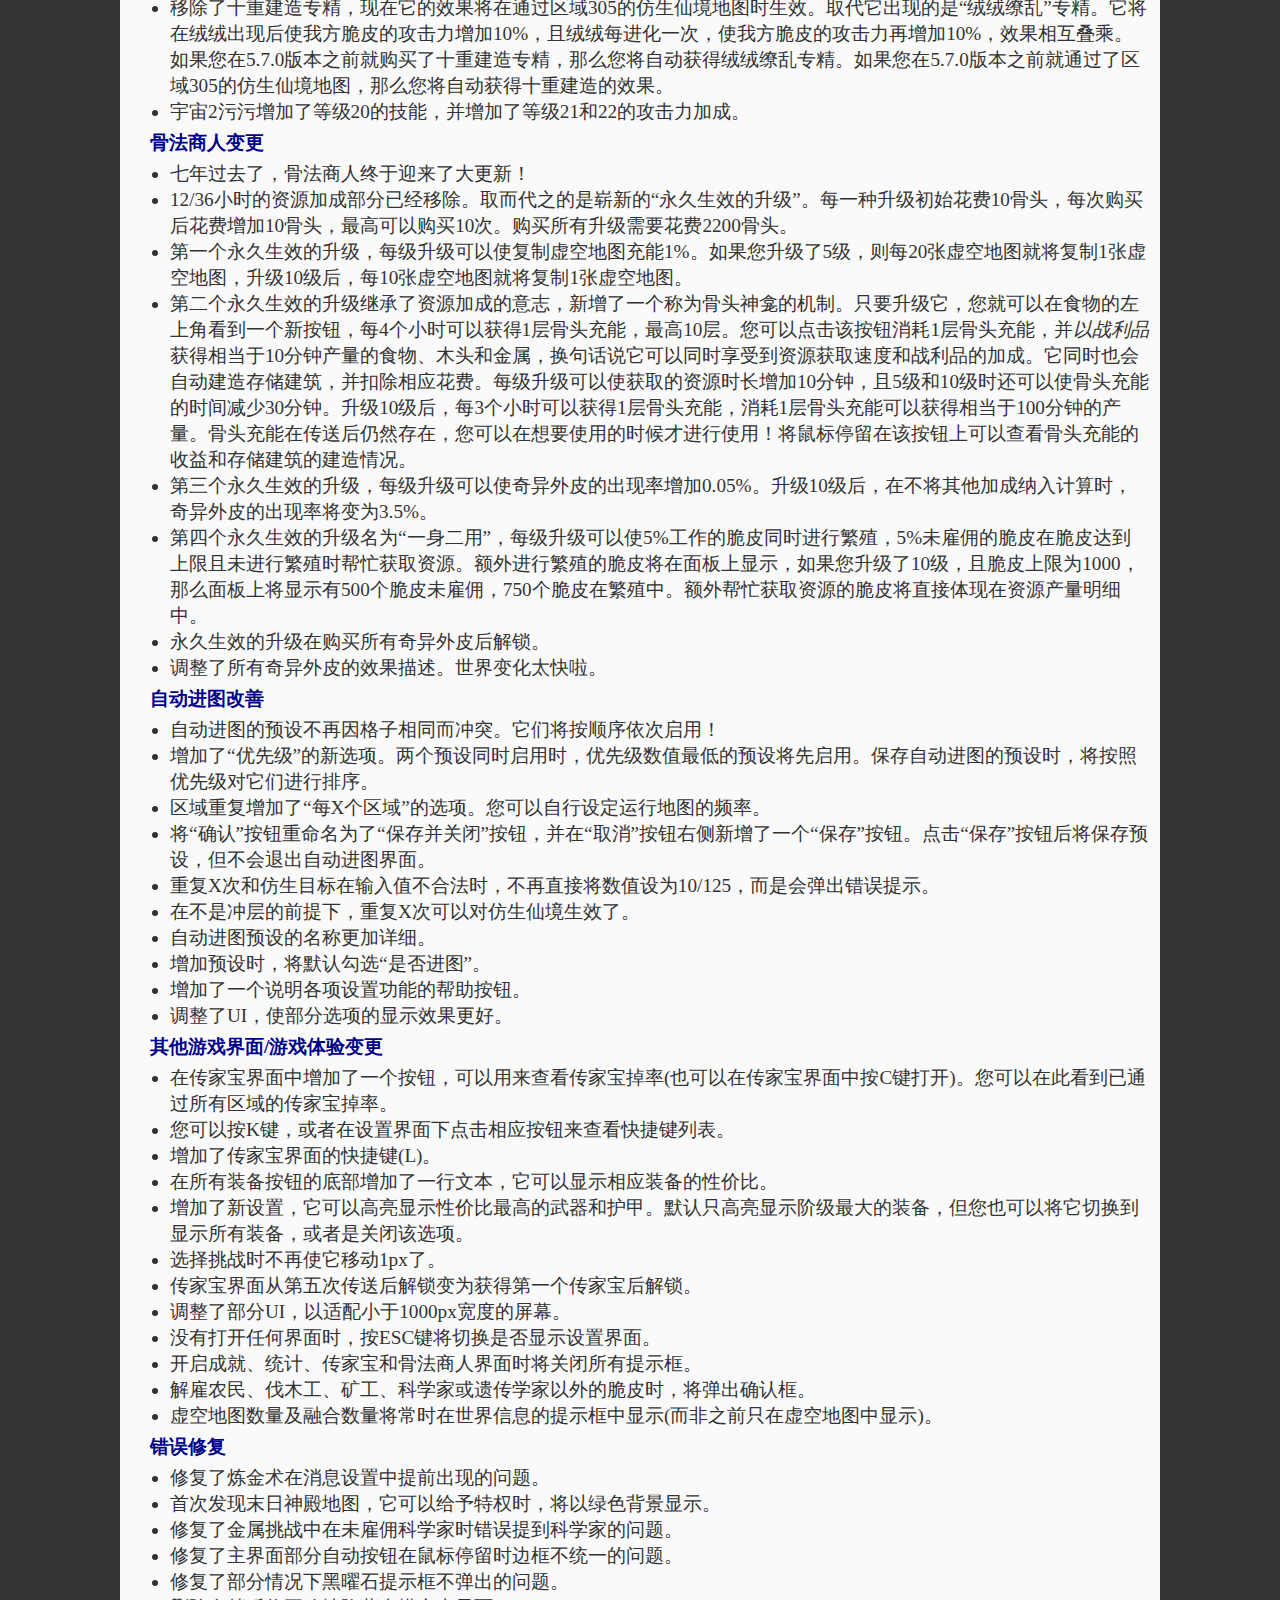
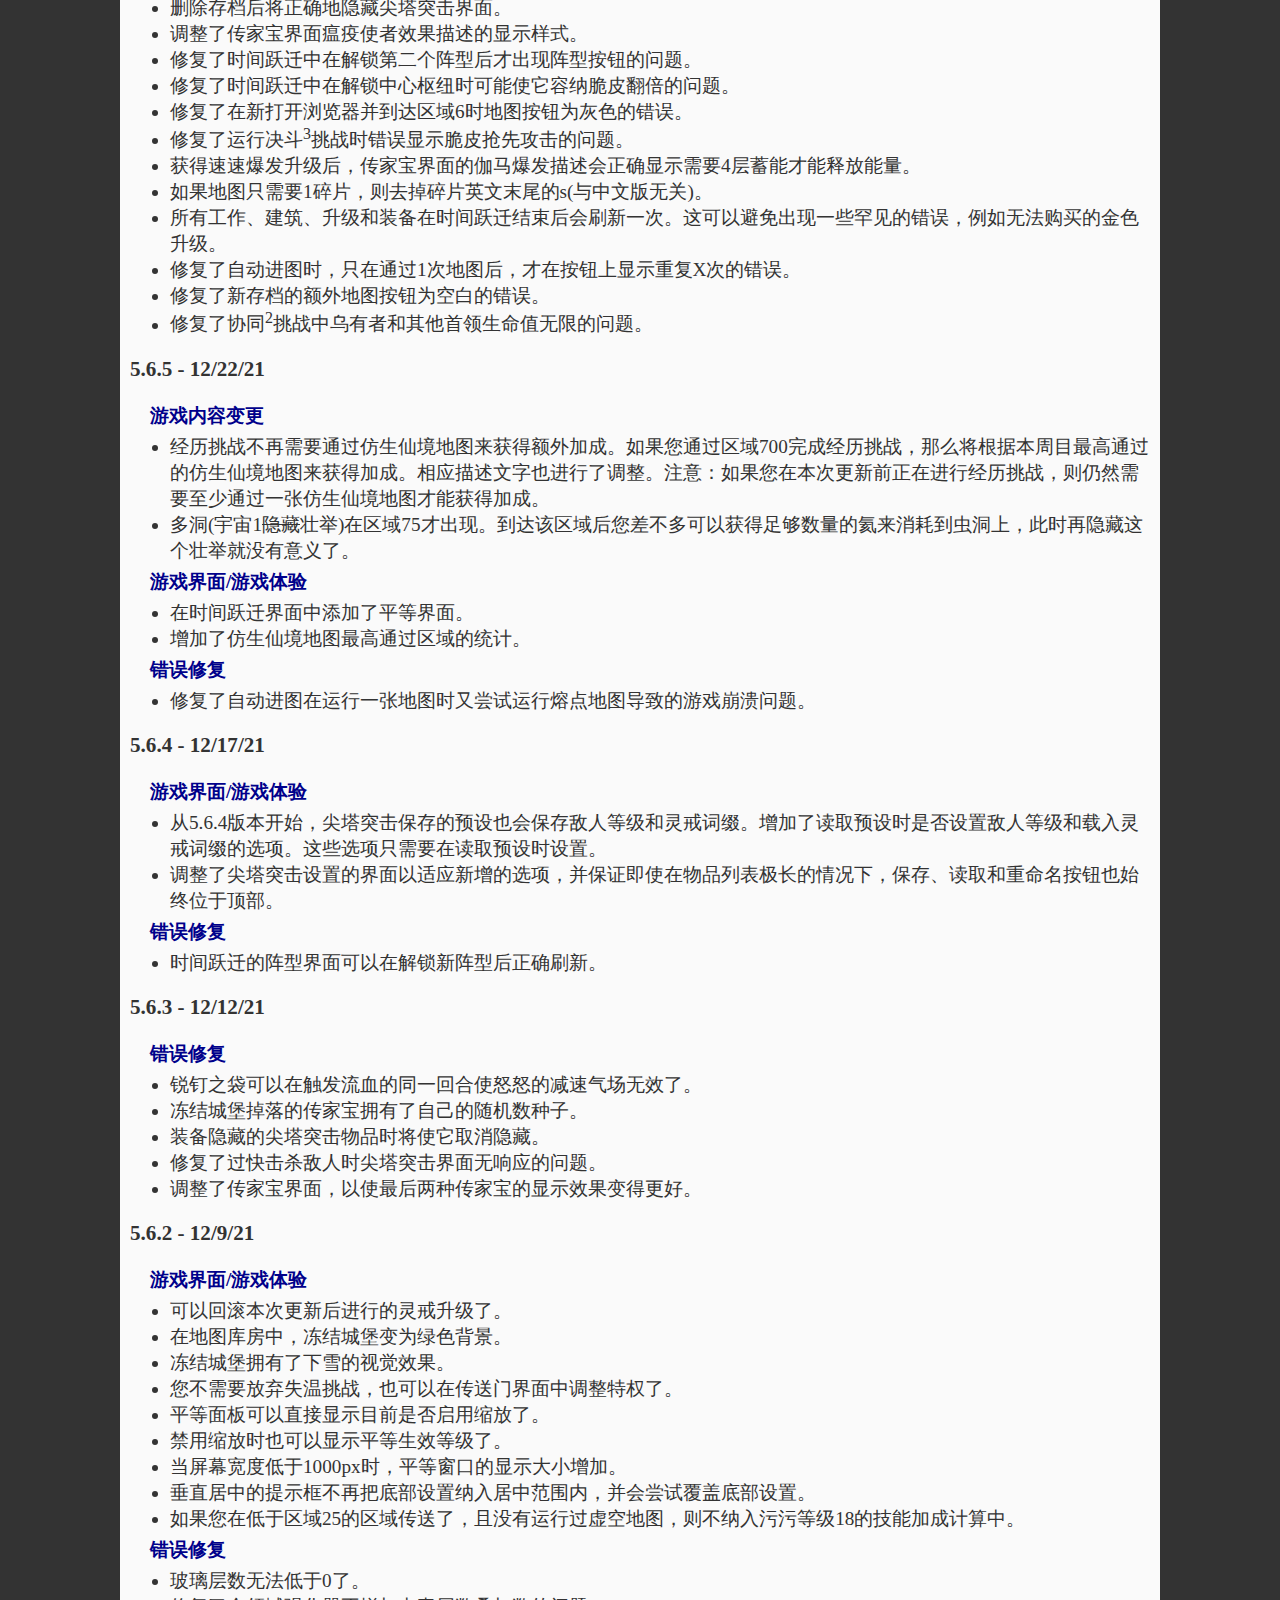
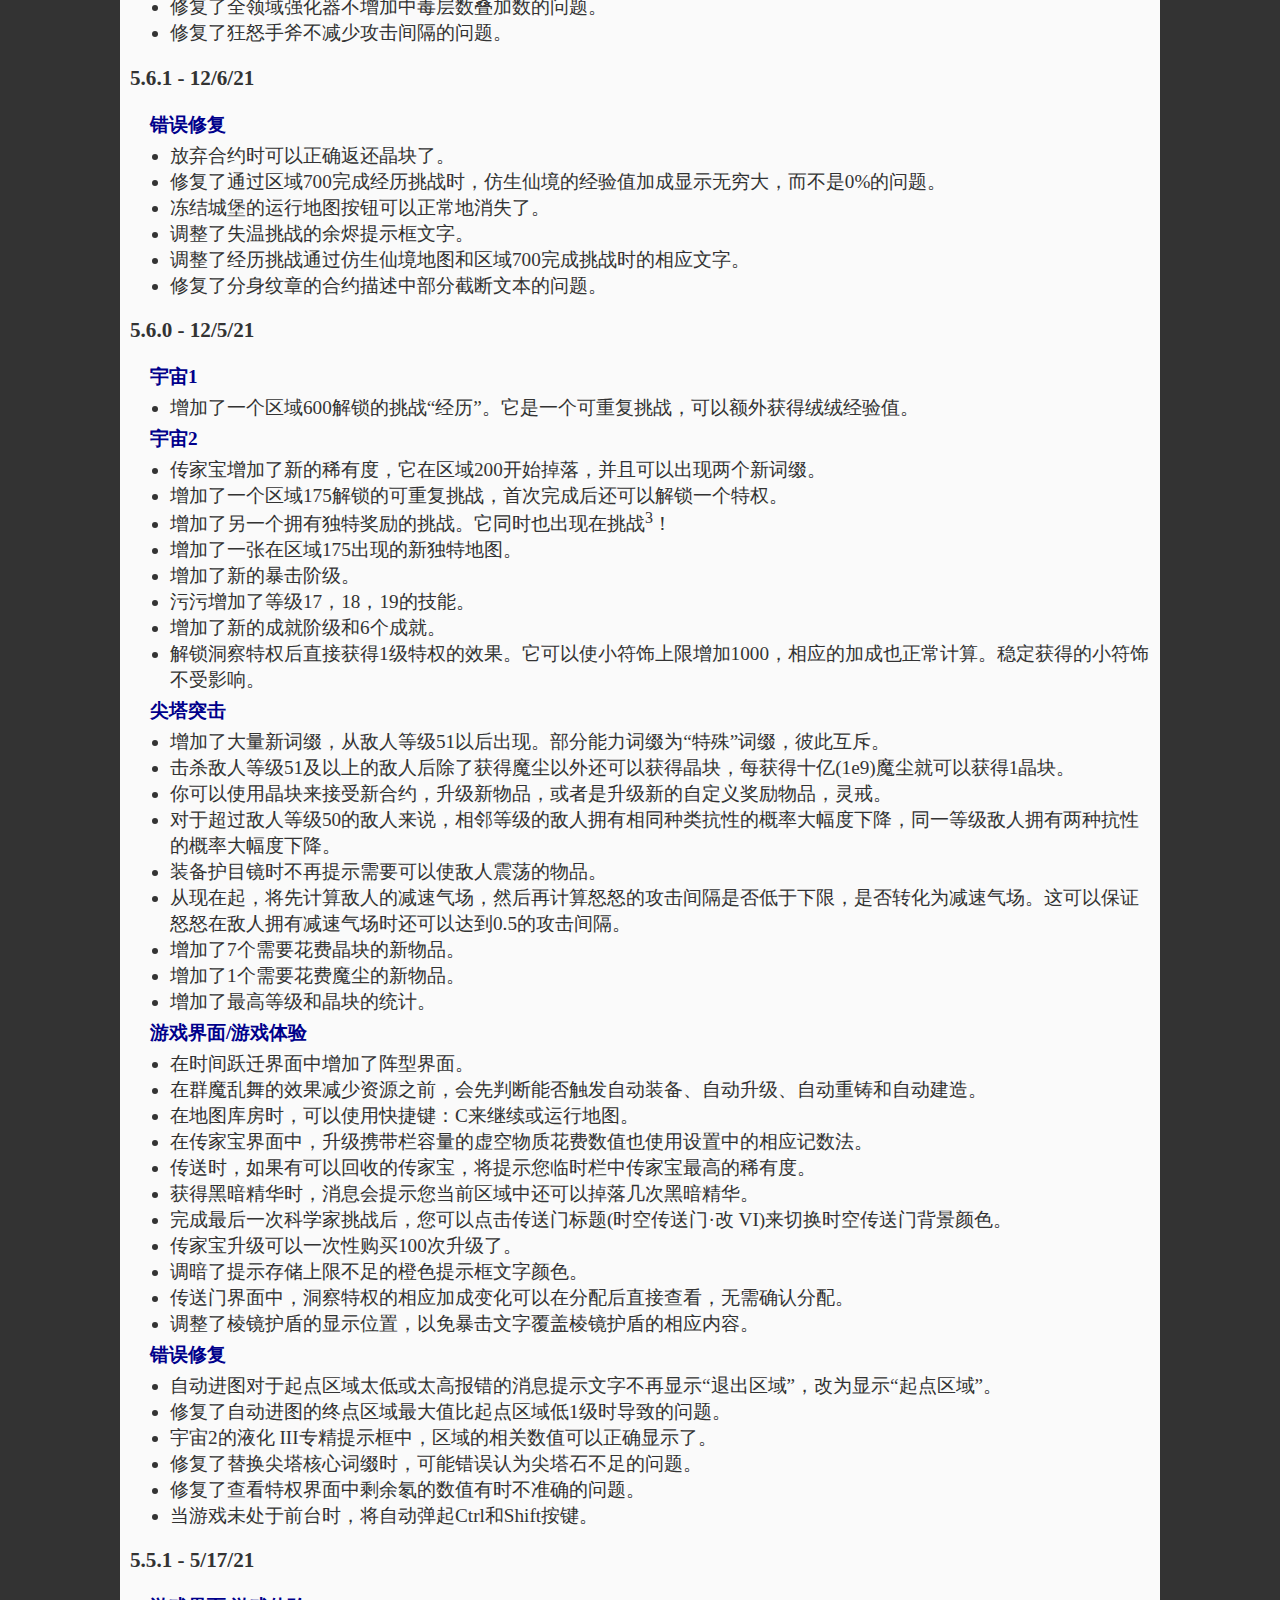
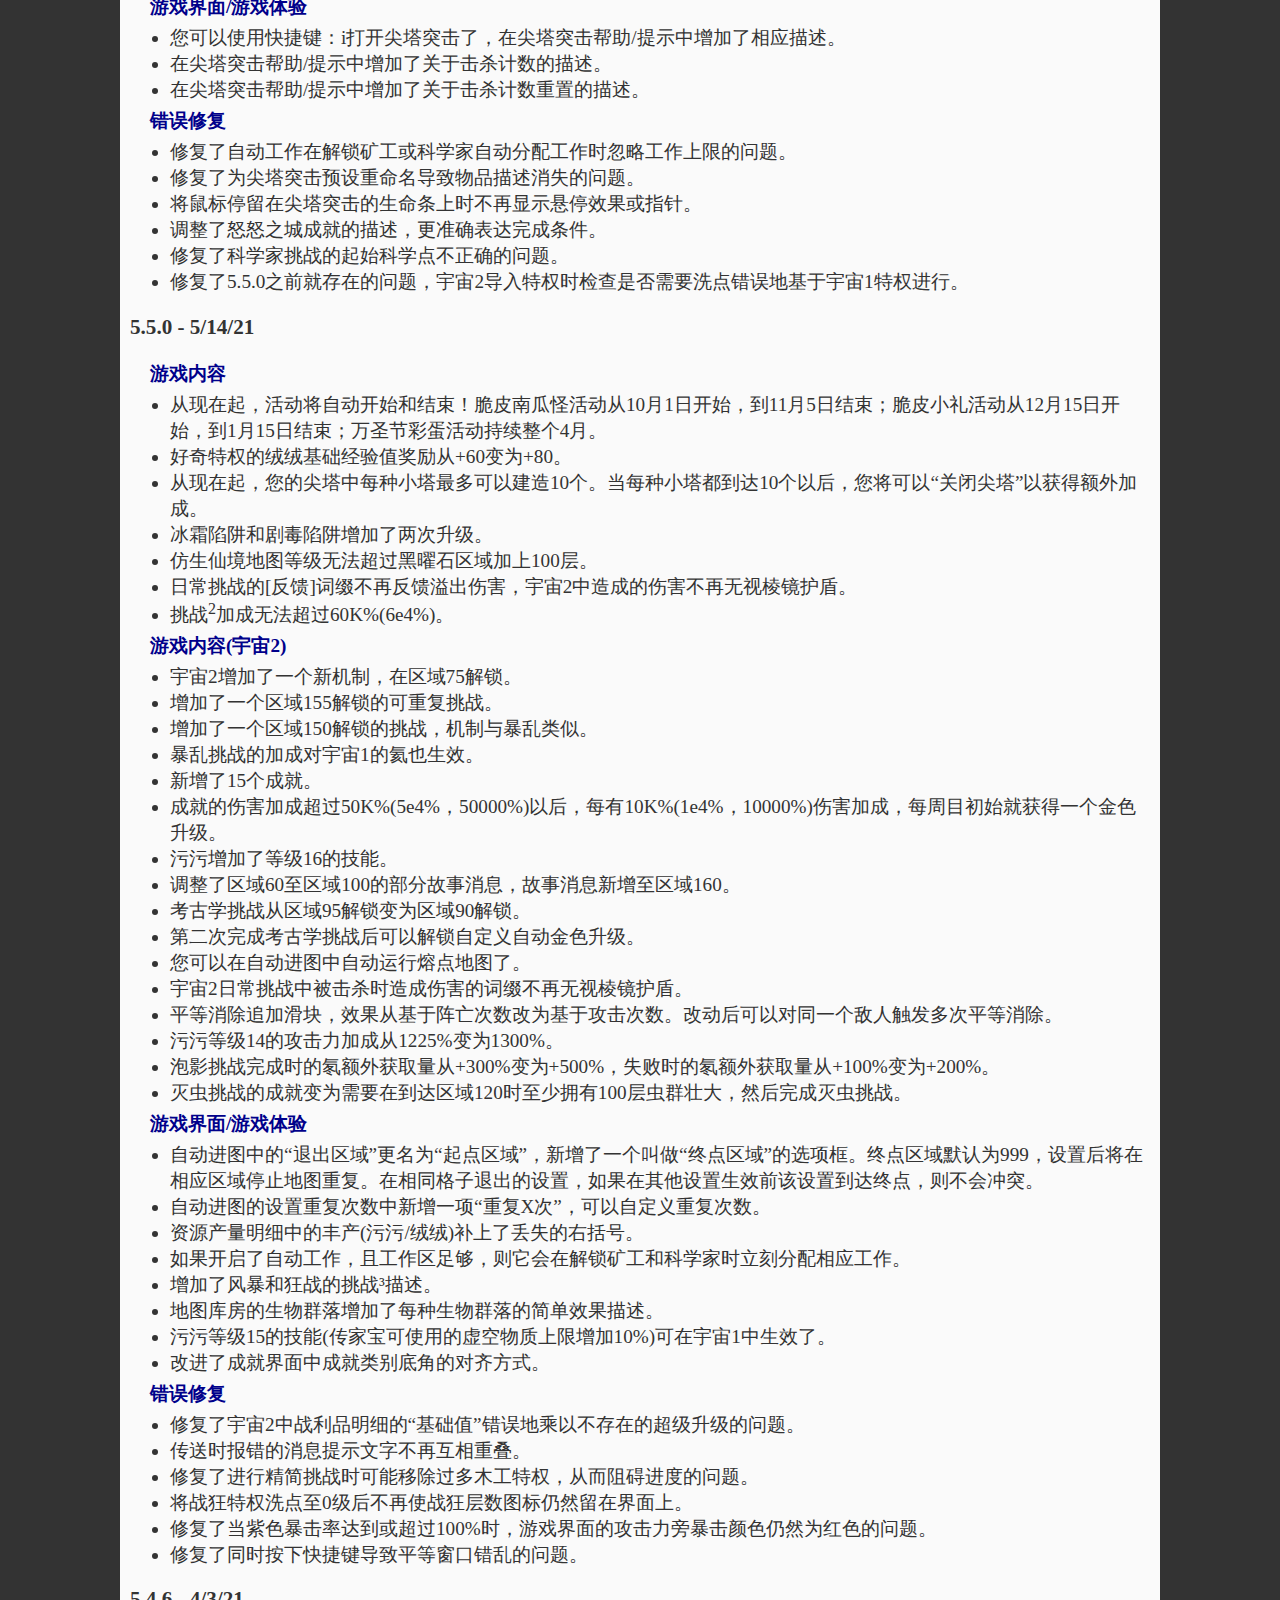
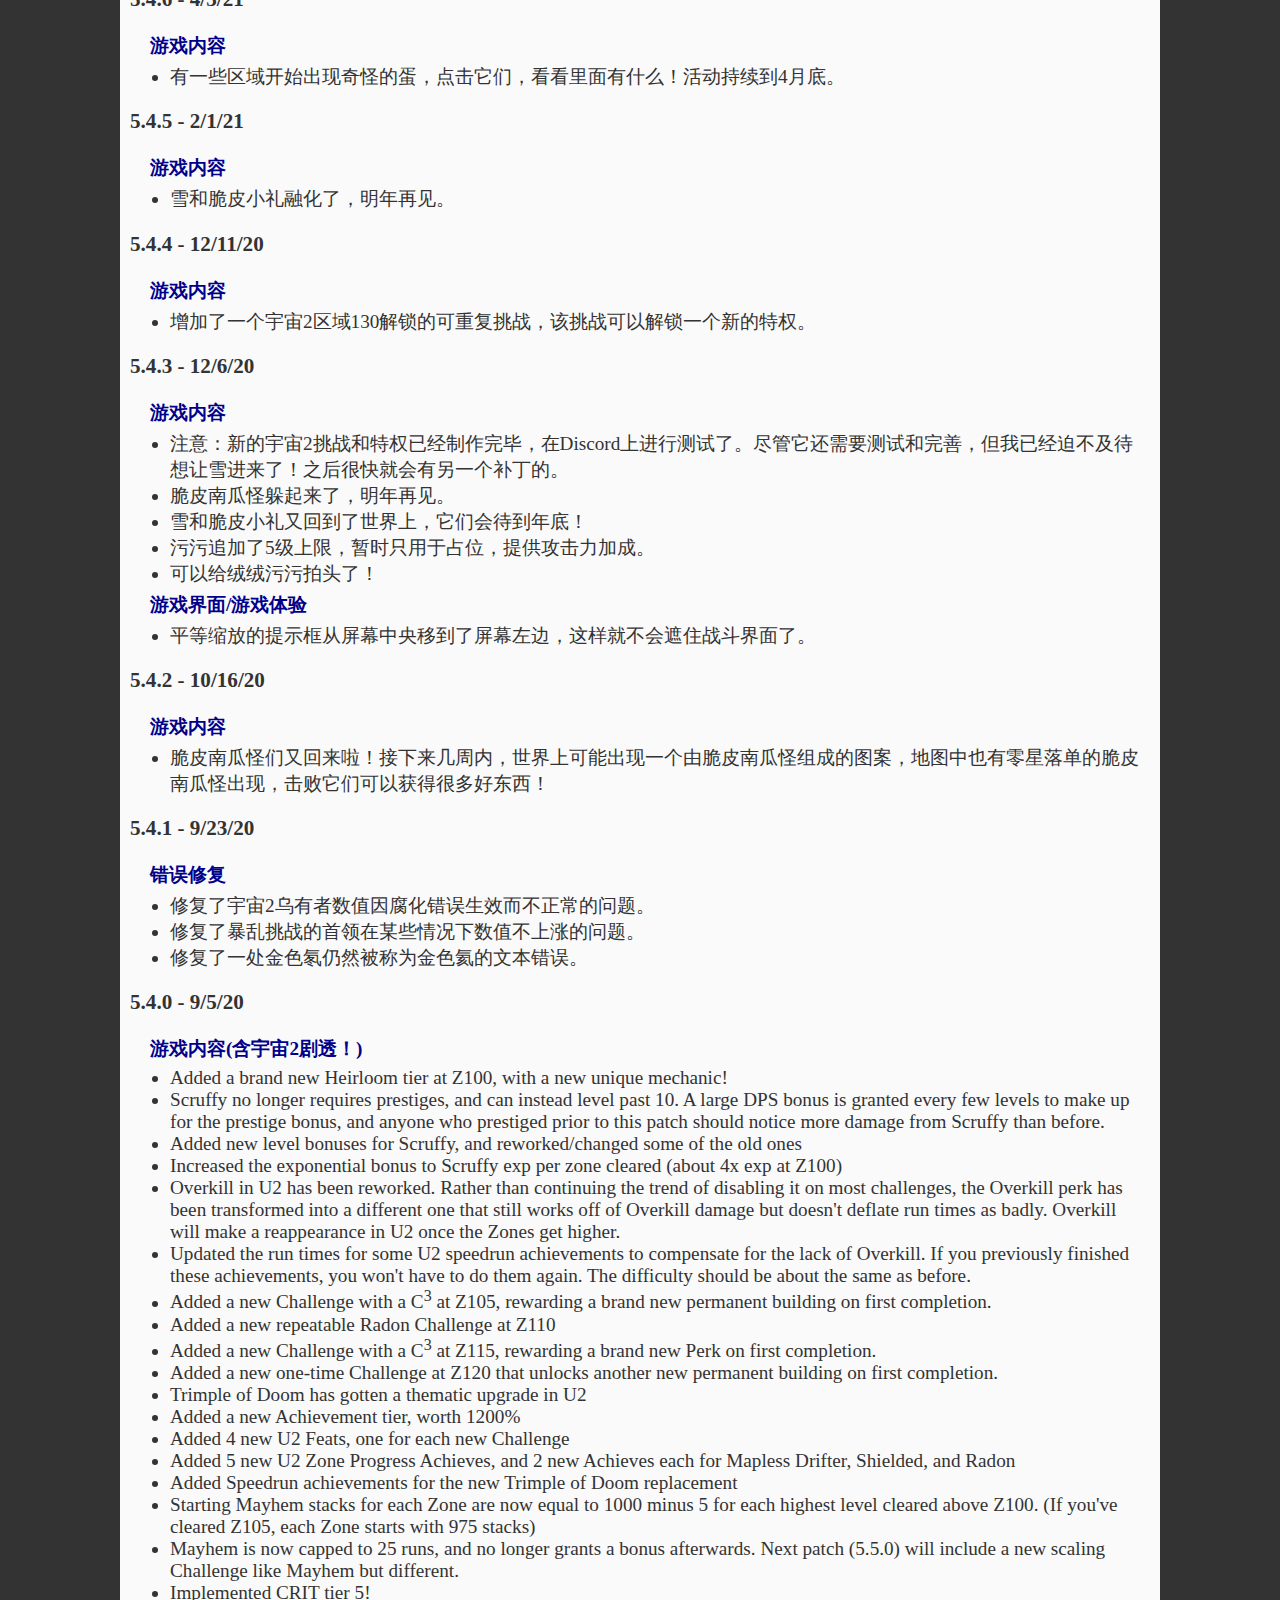
==== commit b32420a2: "Merge branch 'master' into zh" ====
--- a/updates.html
+++ b/updates.html
@@ -146,6 +146,16 @@
 <div style="font-size: 1.3em; font-weight: bold; display: block; width: 100%; text-align: center;">Trimps Updates!</div>
 <div style="padding: 10px">感谢：@*.*，@TG303，@枯寂之心，@KuiY，@by22dgb，@sgo37 帮忙汉化。</div>
 <ul class="betterList">
+	<li>5.10 (loader3229's modification - Part 7: Hub Transferring) - 2/29/24</li>
+	<ul>
+		<li>Content</li>
+		<li>Houseless Challenge permanently unlock Hub in U1 and U2.</li>
+		<li>Added 2 Achievements!</li>
+		<li>Fixed a Bug in Spired Challenge<sup>2</sup>.</li>
+		<li>Golden Upgrades now drops more frequently past 120K% Achievement Bonus.</li>
+	</ul>
+</ul>
+<ul class="betterList">
 	<li>5.10 (loader3229's modification - Part 6: Hub Expansion) - 2/27/24</li>
 	<ul>
 		<li>Content</li>
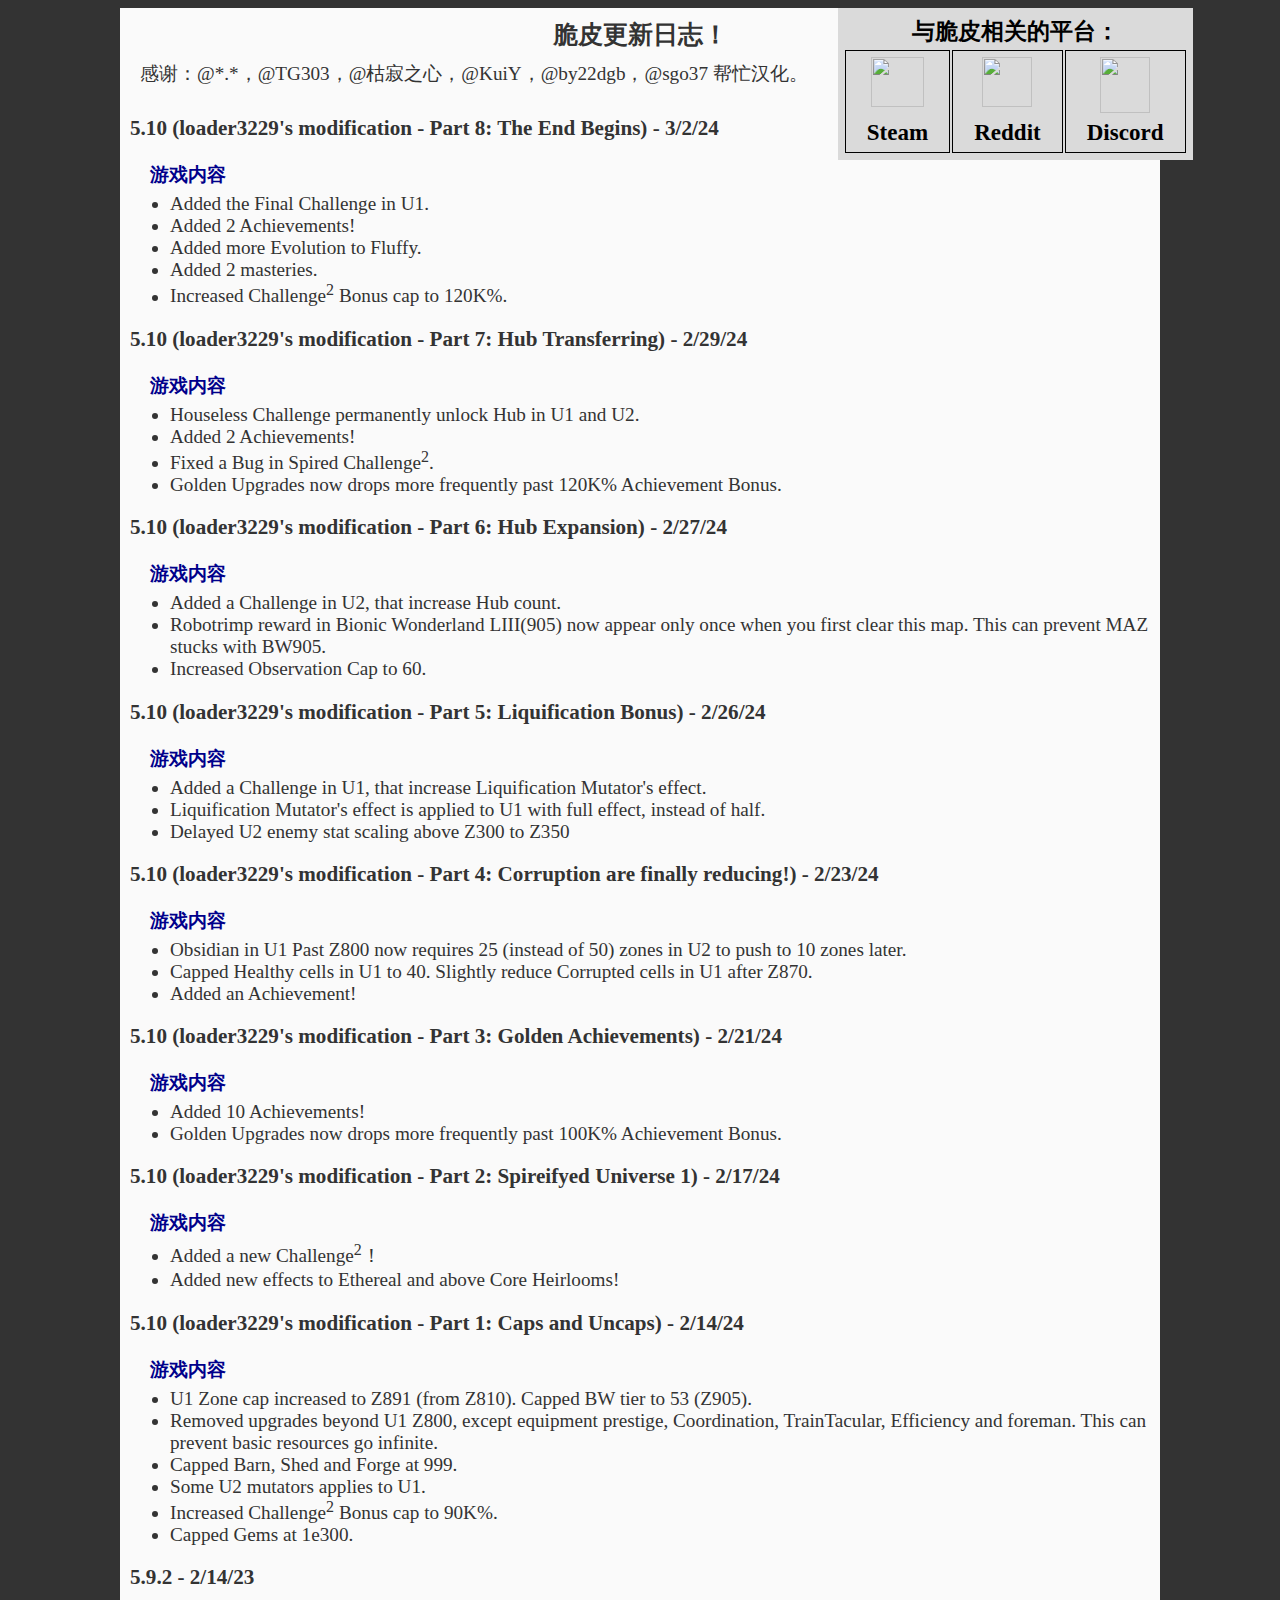
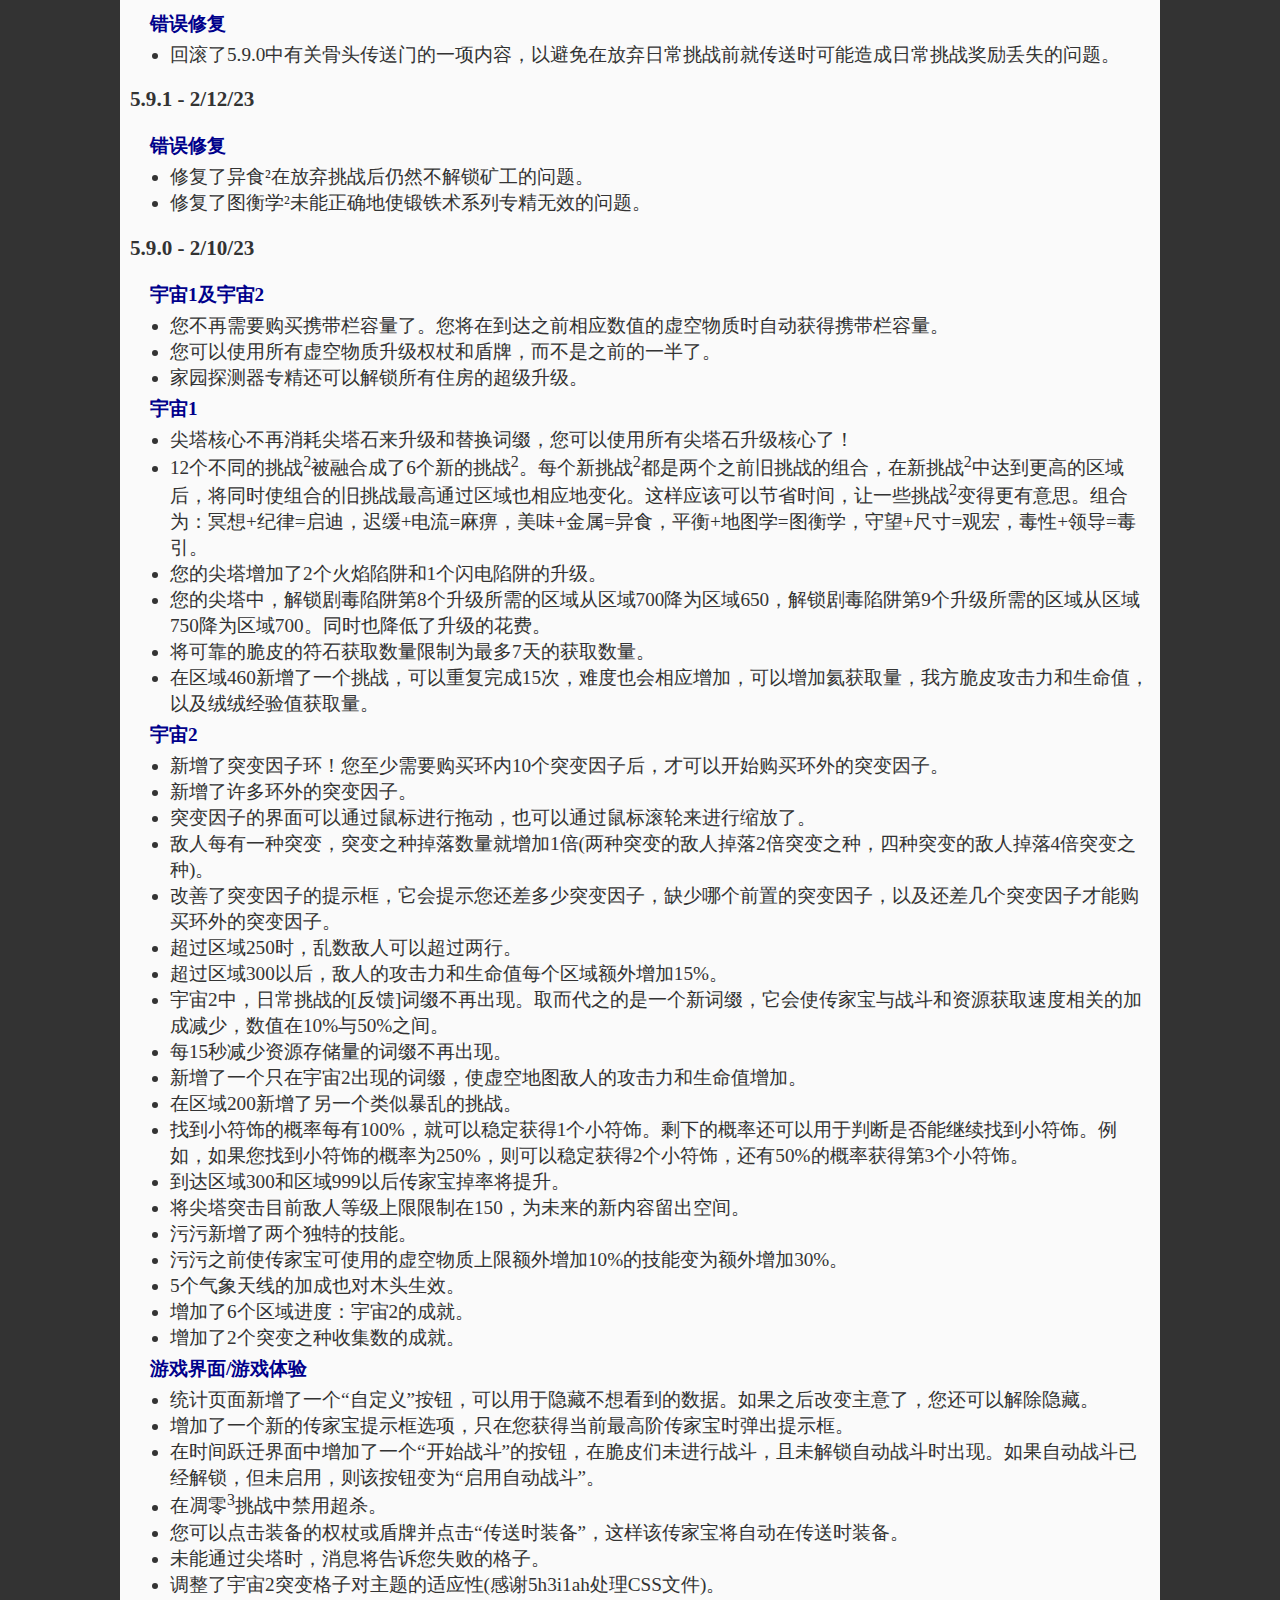
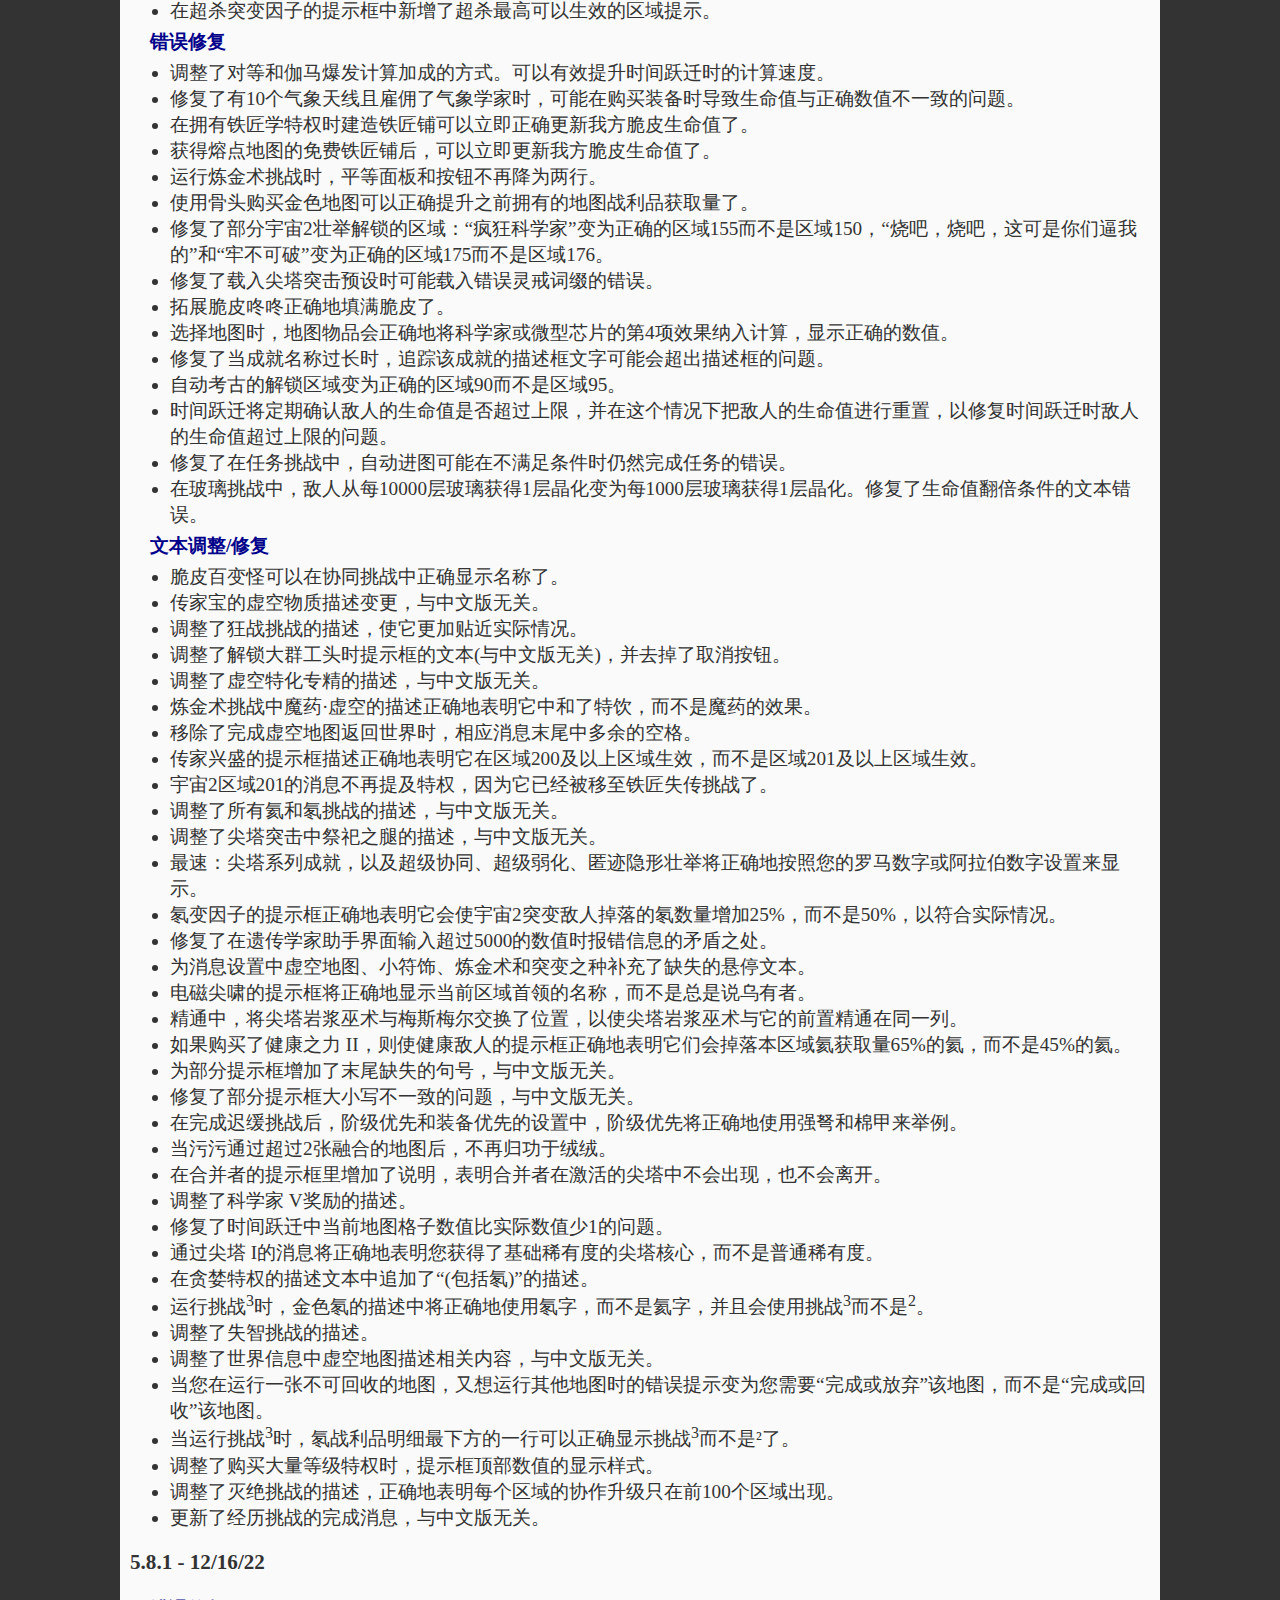
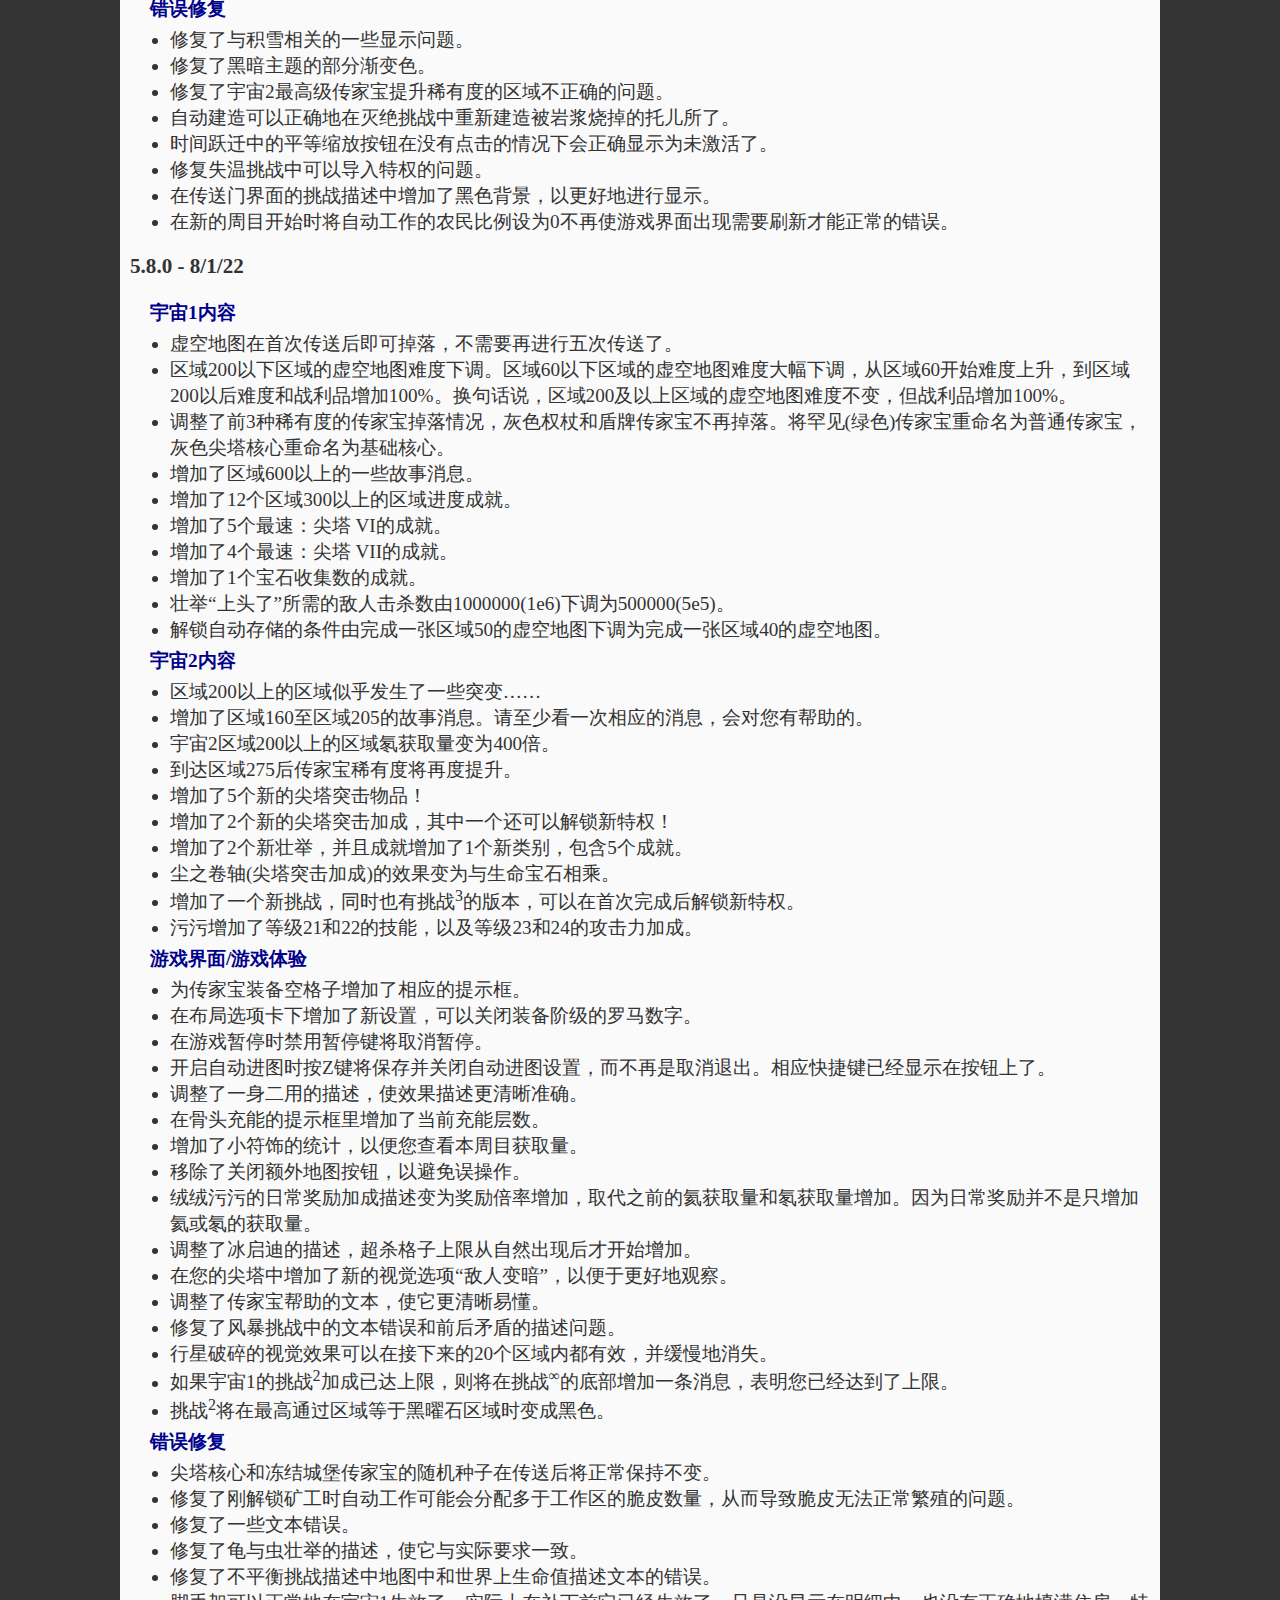
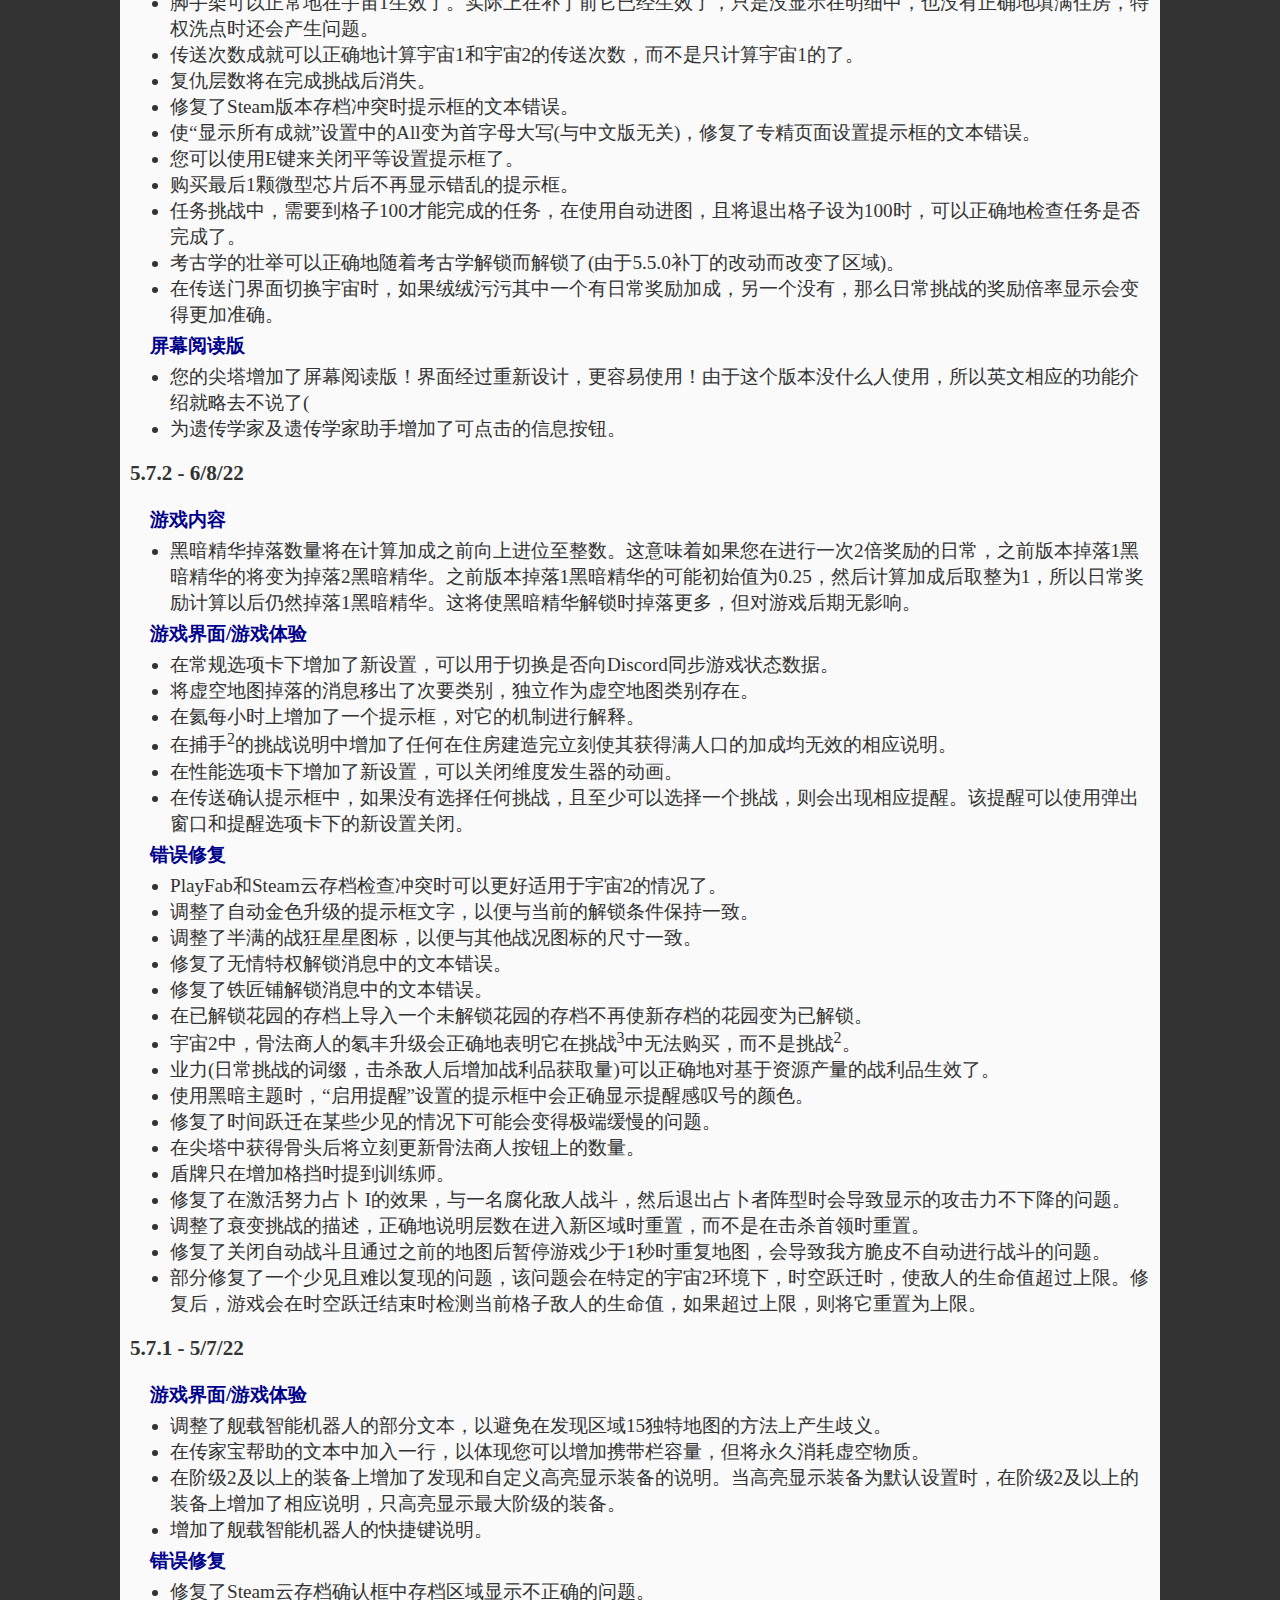
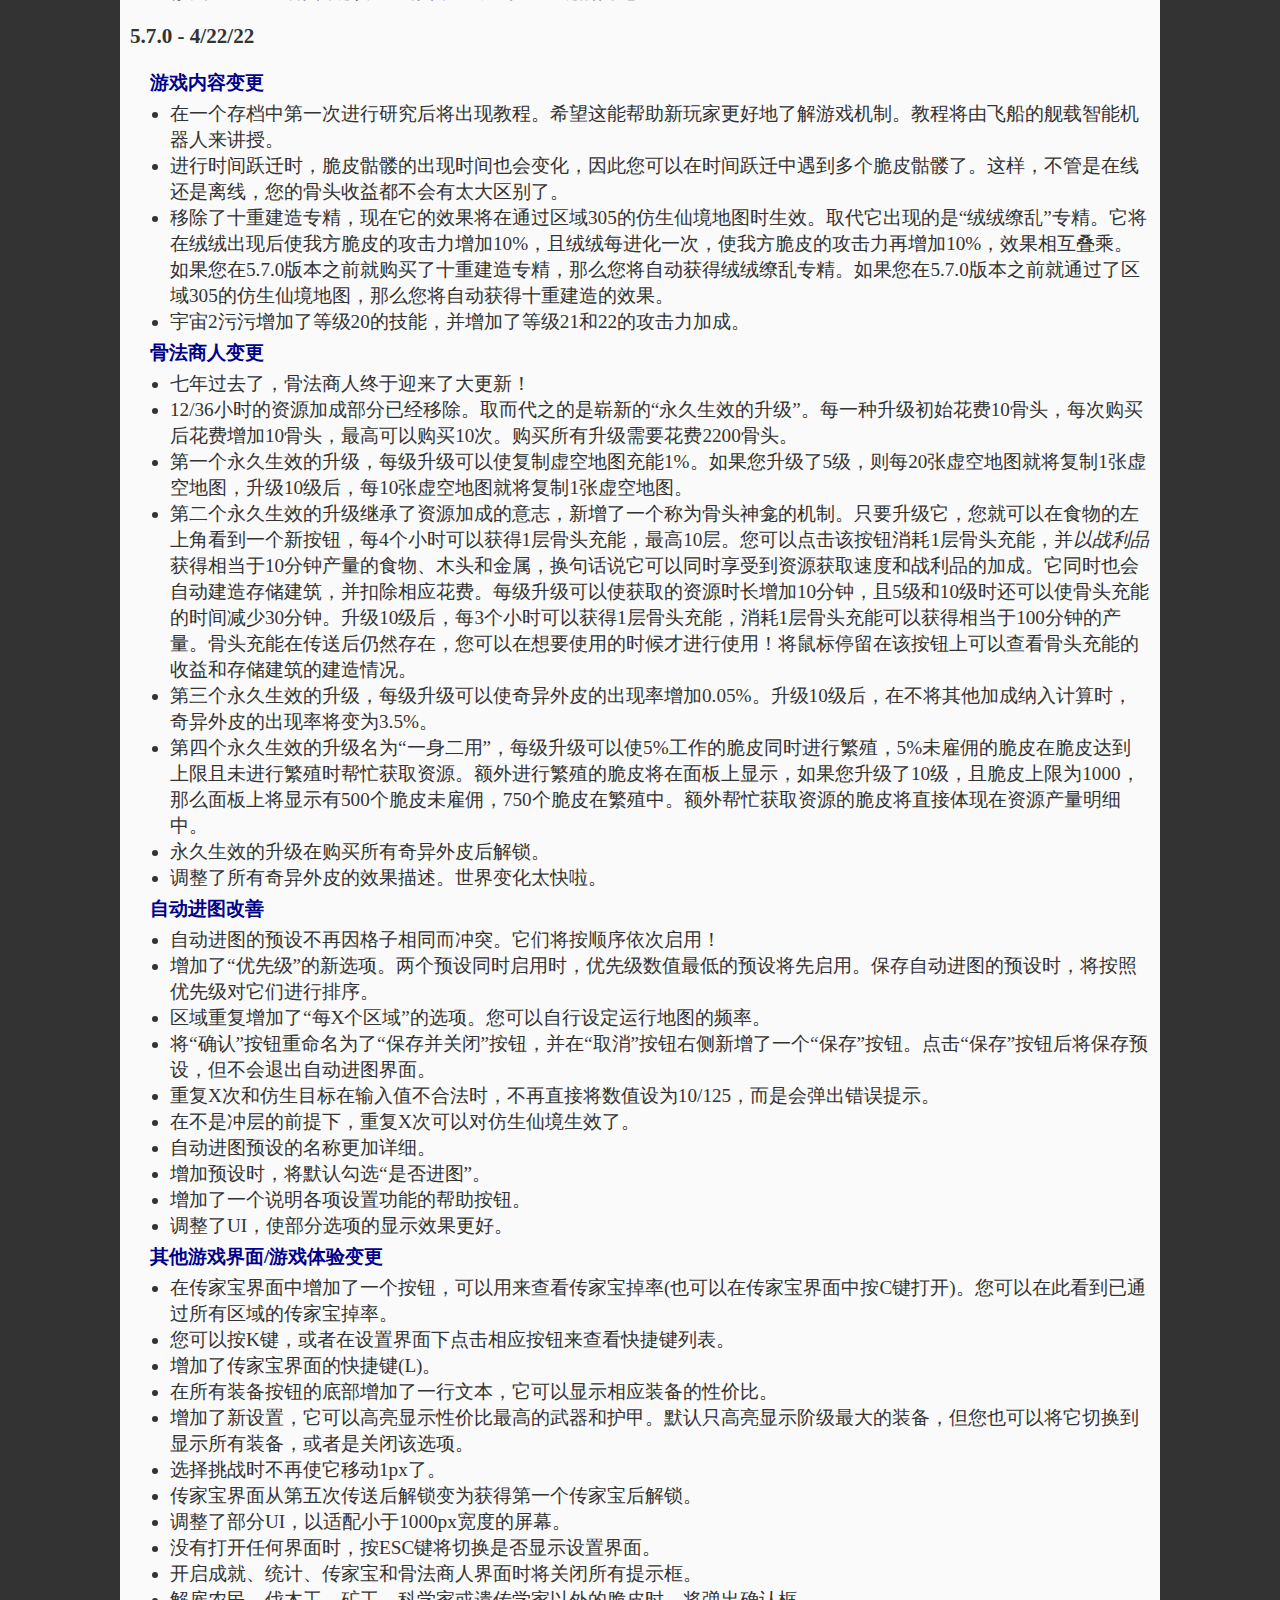
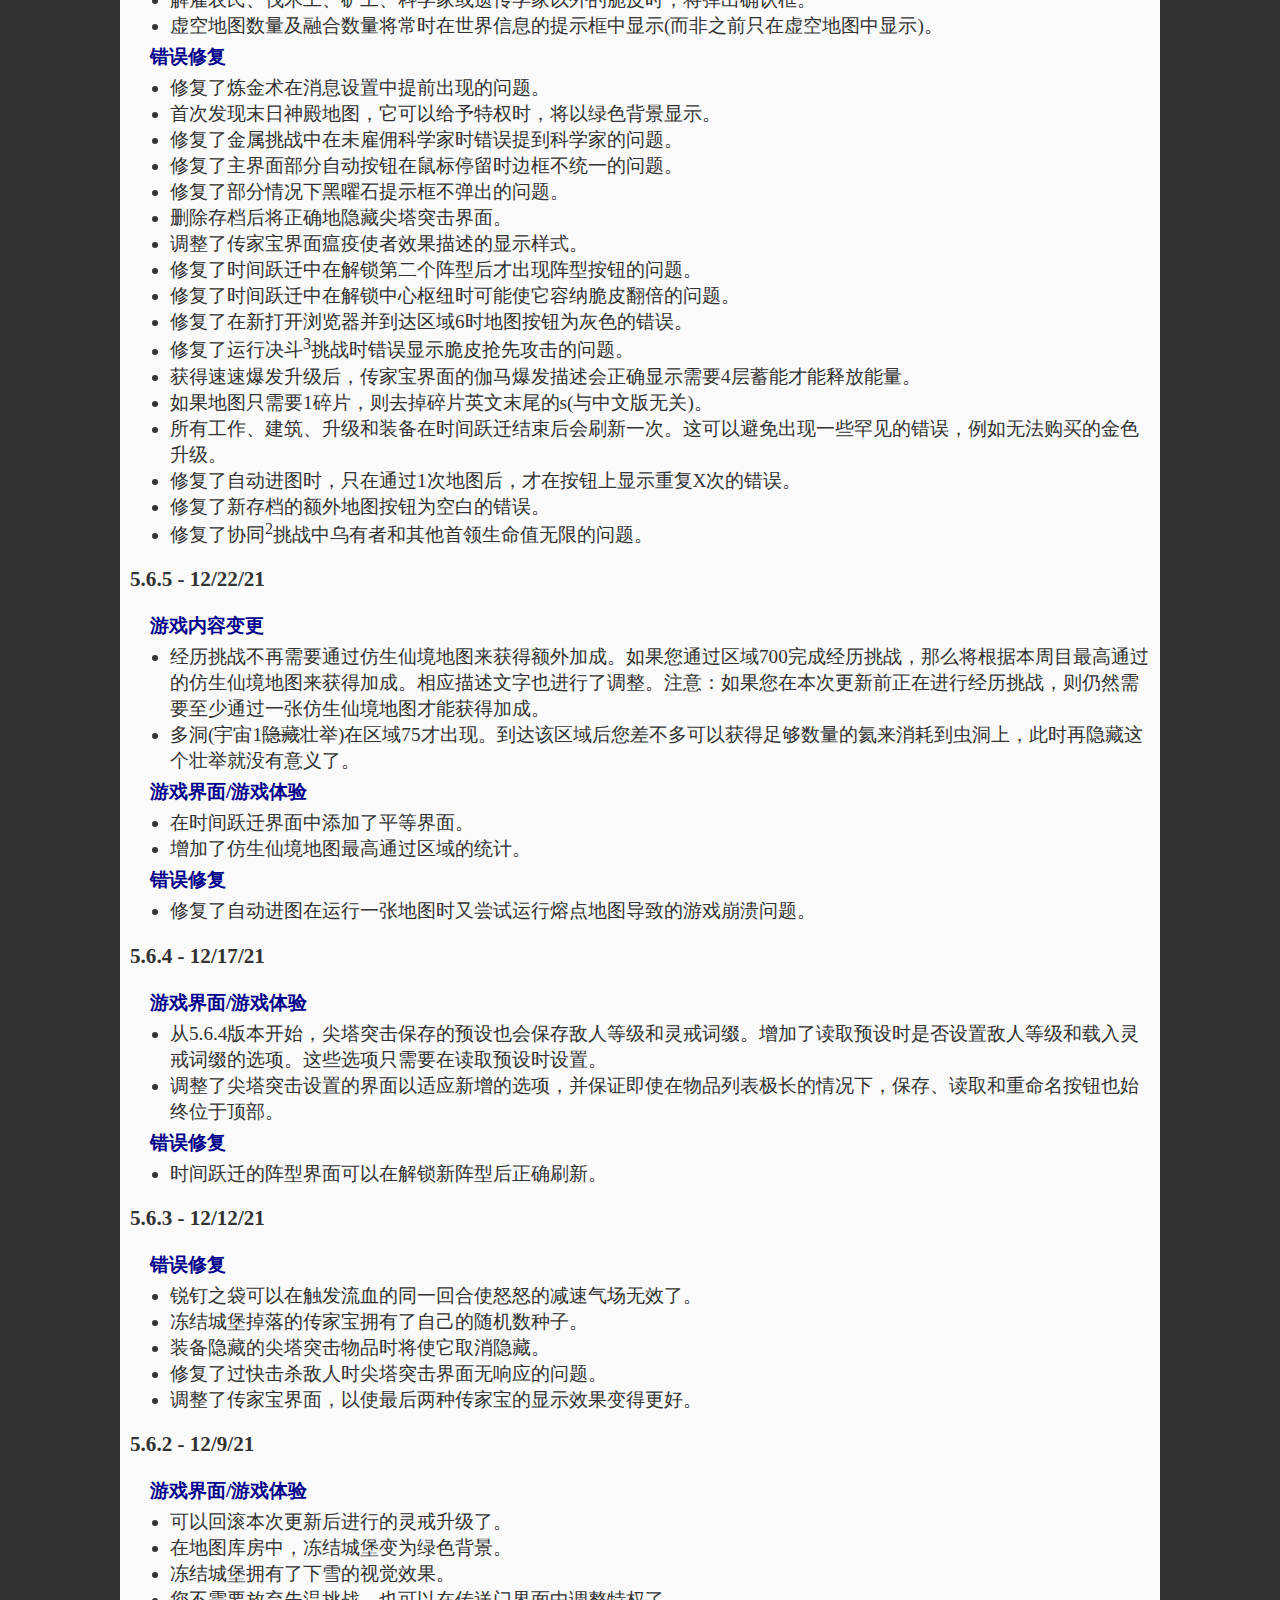
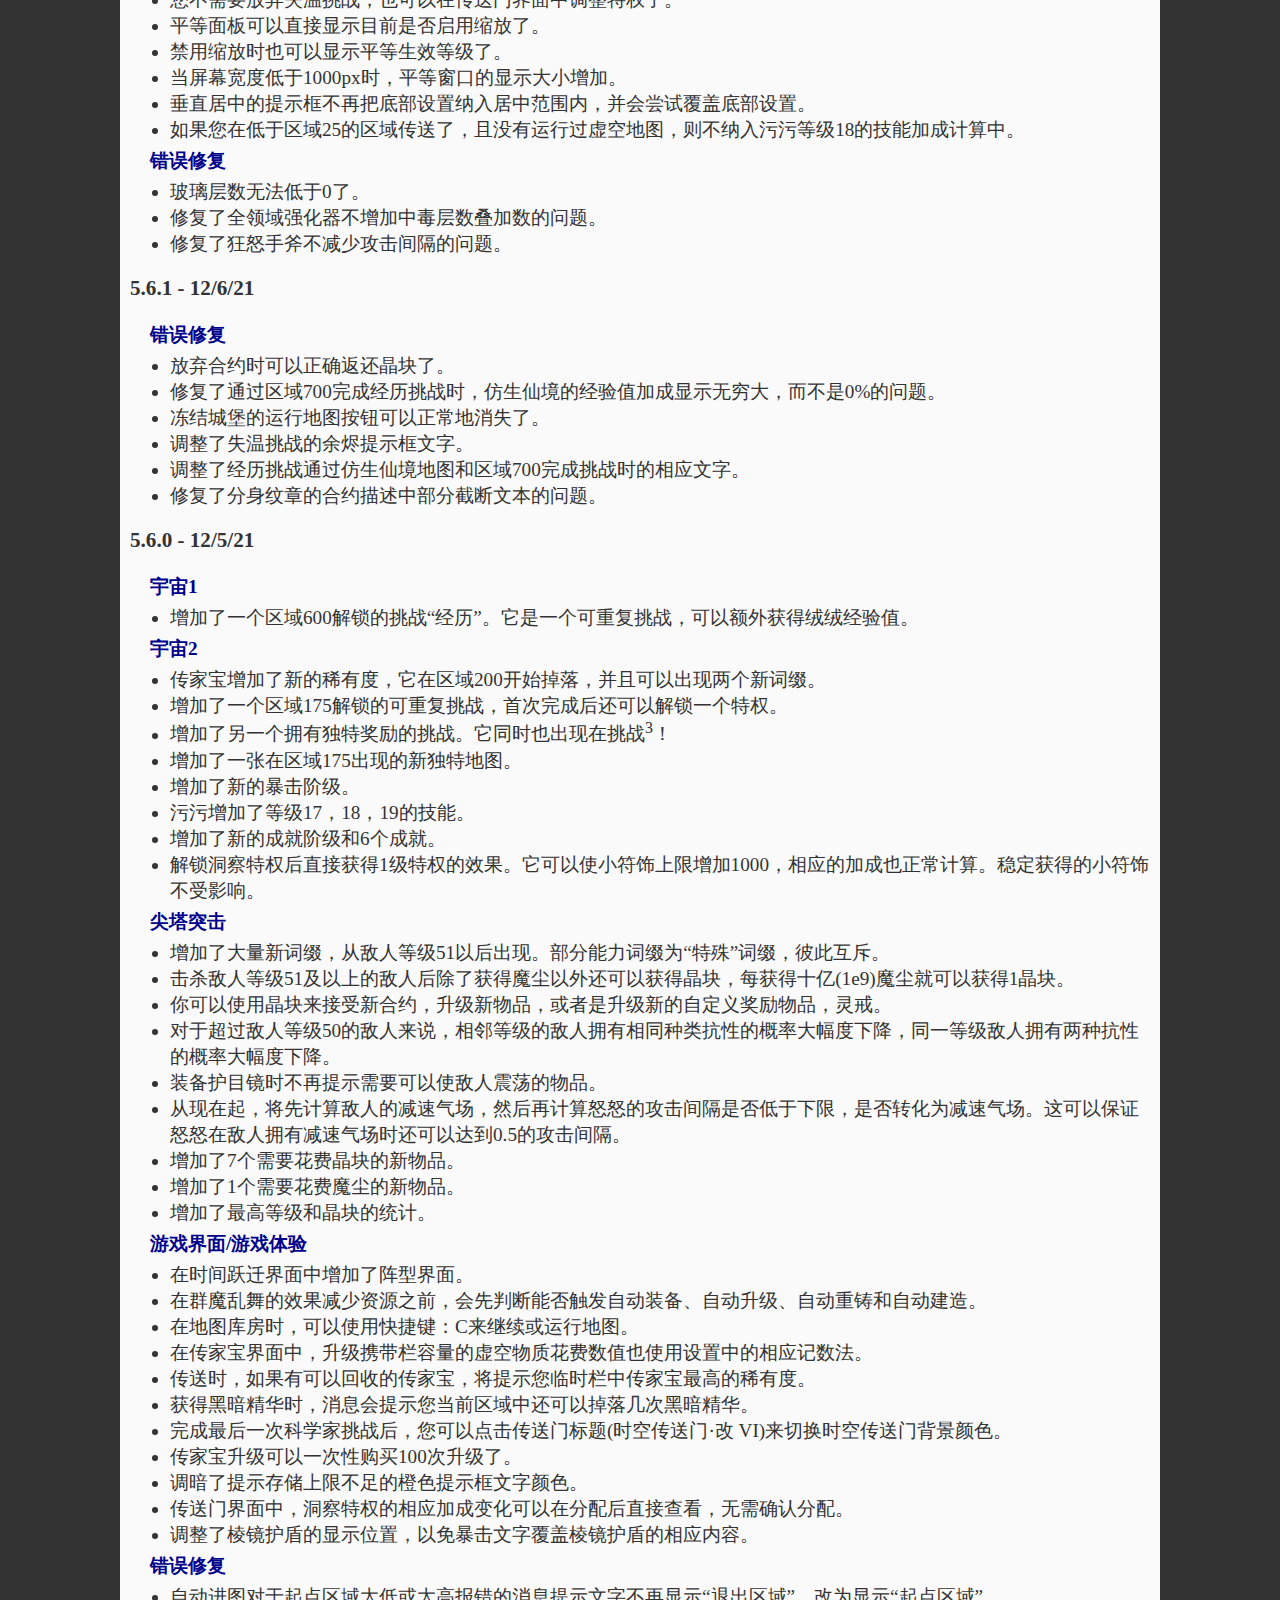
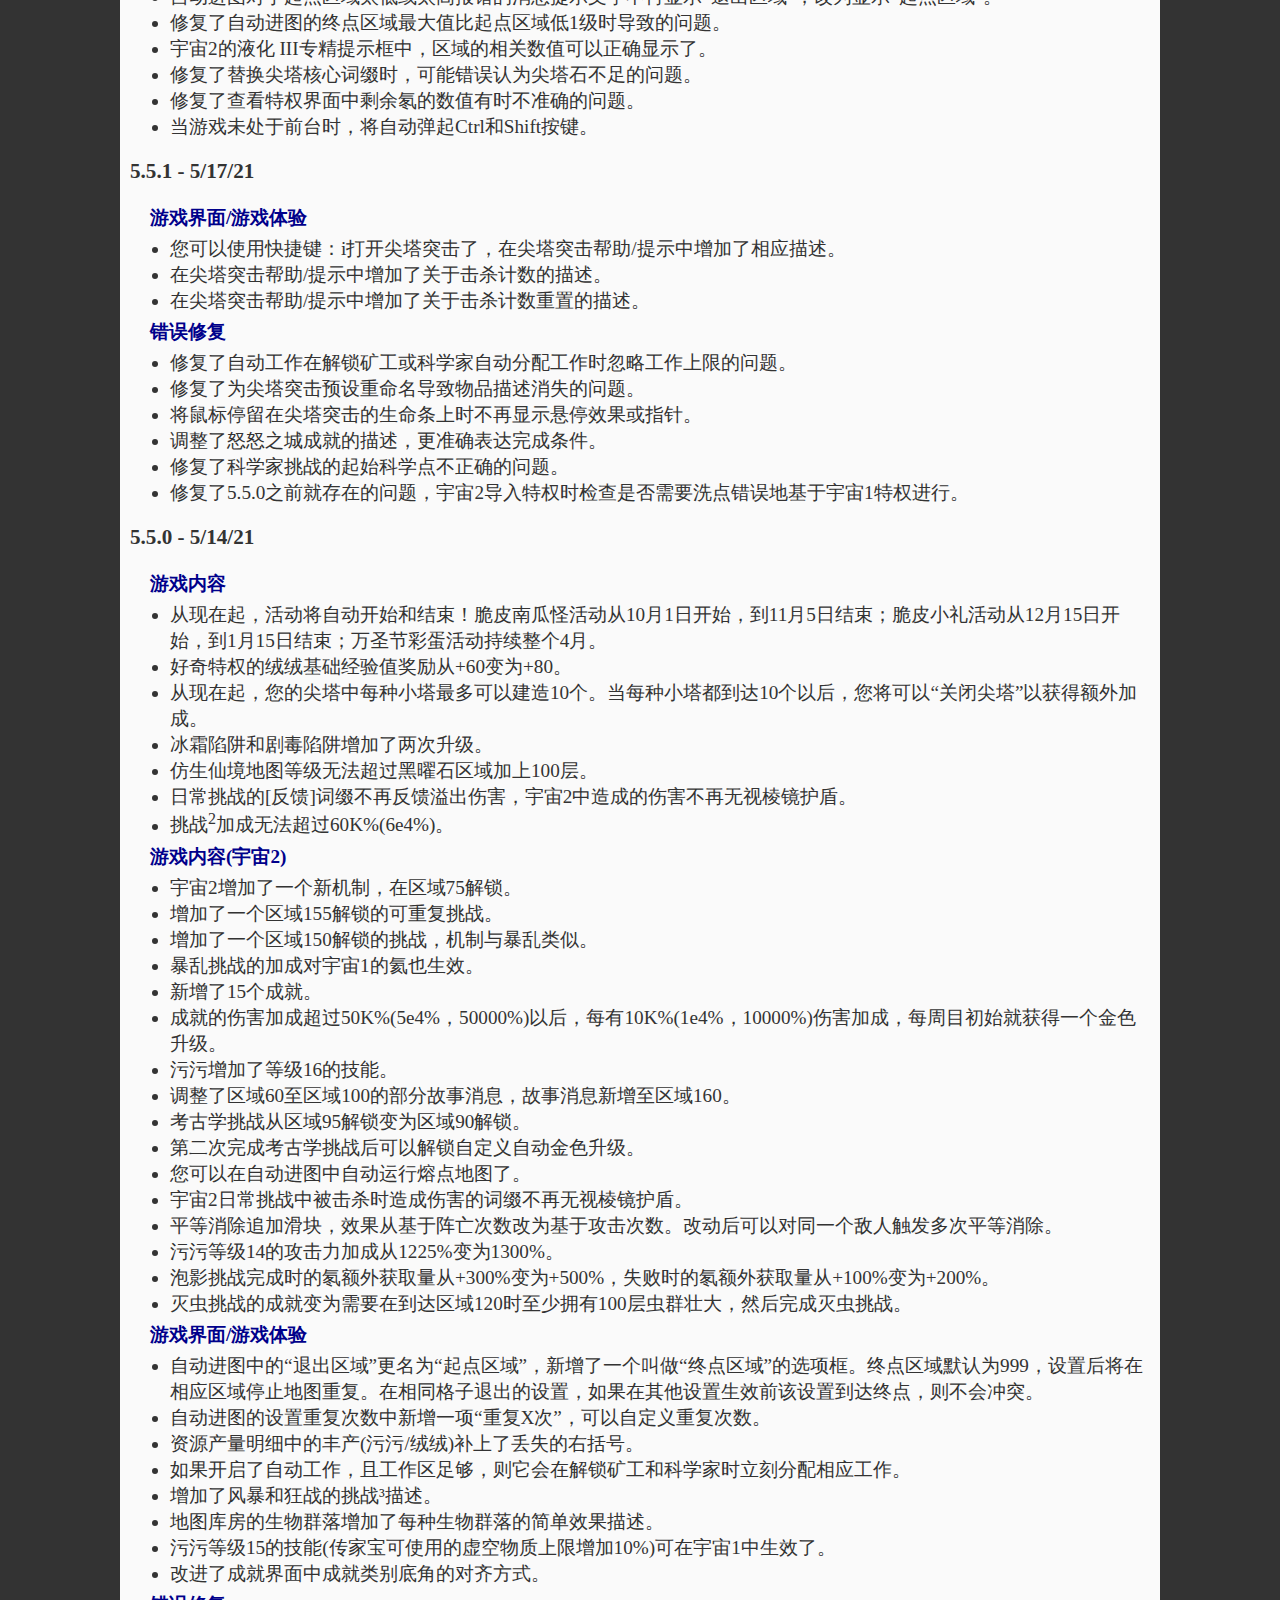
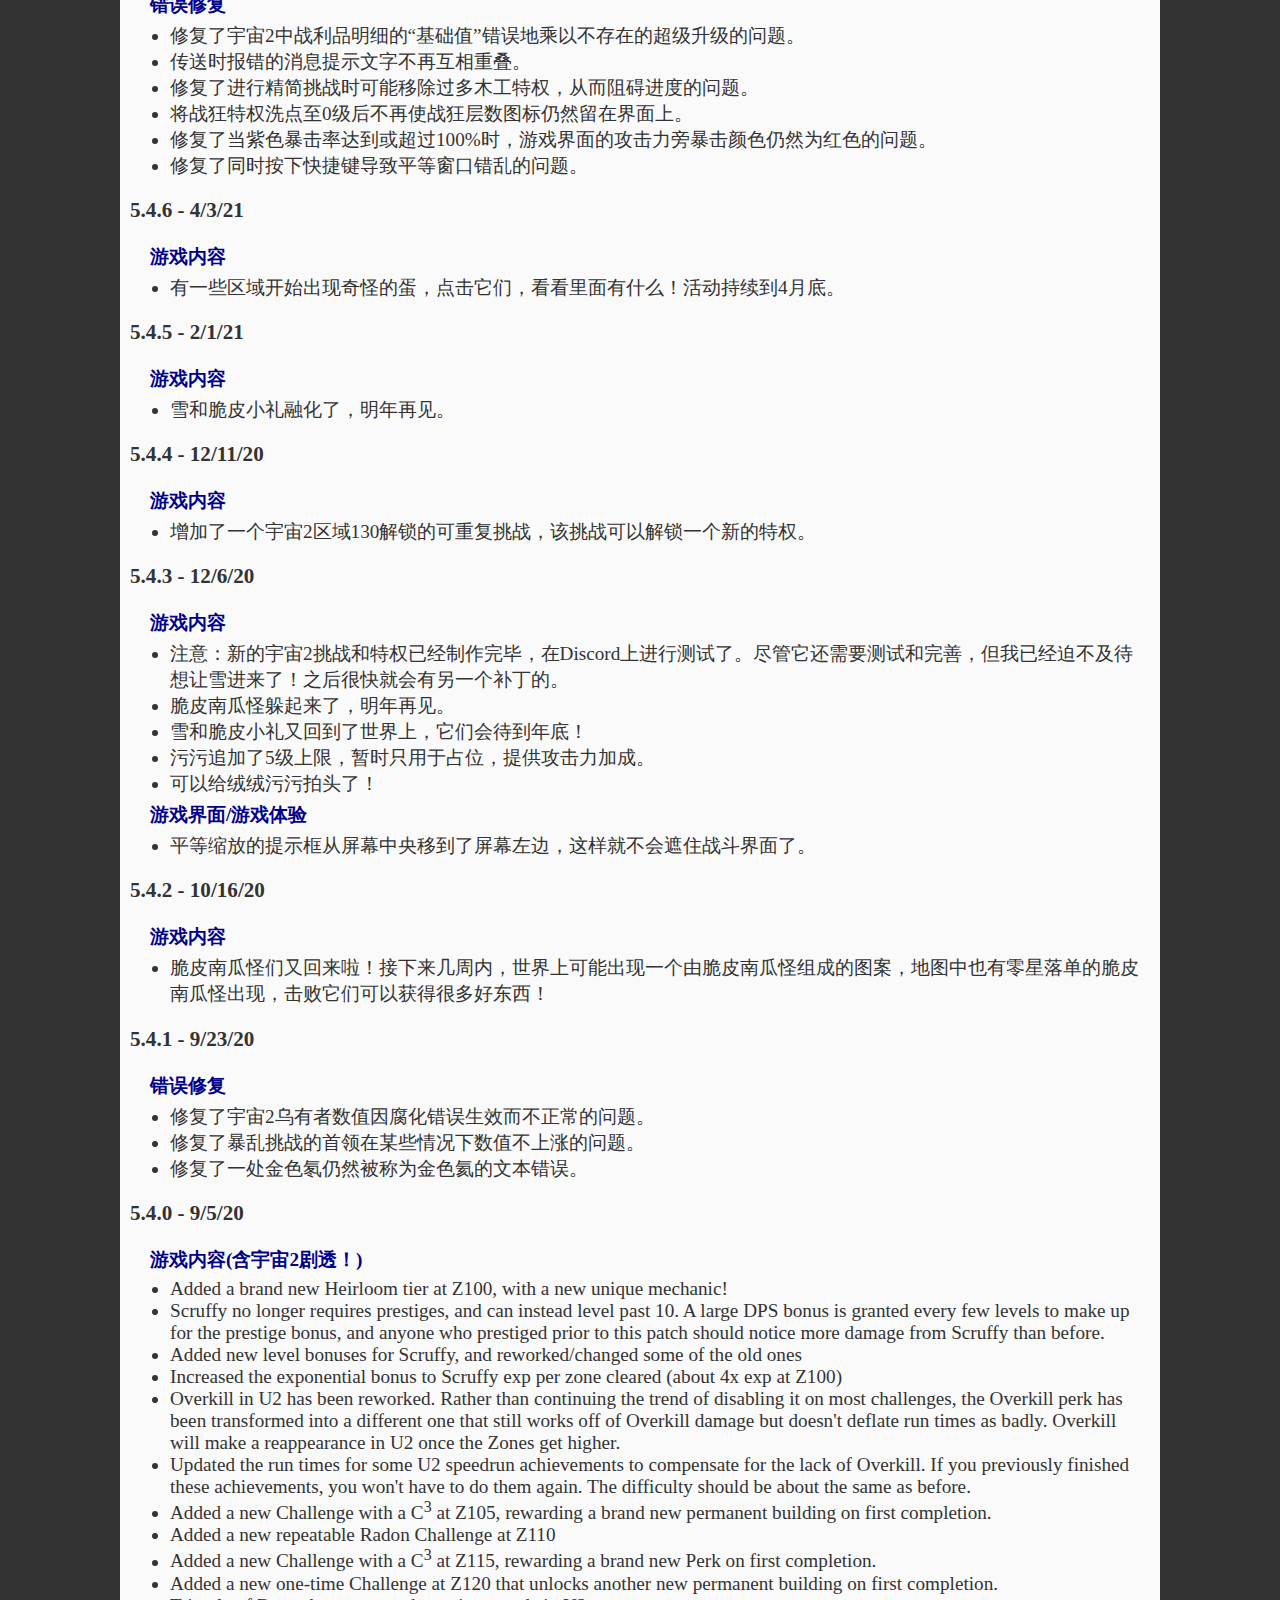
==== commit 125c32a1: "Merge branch 'master' into zh" ====
--- a/updates.html
+++ b/updates.html
@@ -146,6 +146,17 @@
 <div style="font-size: 1.3em; font-weight: bold; display: block; width: 100%; text-align: center;">Trimps Updates!</div>
 <div style="padding: 10px">感谢：@*.*，@TG303，@枯寂之心，@KuiY，@by22dgb，@sgo37 帮忙汉化。</div>
 <ul class="betterList">
+	<li>5.10 (loader3229's modification - Part 8: The End Begins) - 3/2/24</li>
+	<ul>
+		<li>Content</li>
+		<li>Added the Final Challenge in U1.</li>
+		<li>Added 2 Achievements!</li>
+		<li>Added more Evolution to Fluffy.</li>
+		<li>Added 2 masteries.</li>
+		<li>Increased Challenge<sup>2</sup> Bonus cap to 120K%.</li>
+	</ul>
+</ul>
+<ul class="betterList">
 	<li>5.10 (loader3229's modification - Part 7: Hub Transferring) - 2/29/24</li>
 	<ul>
 		<li>Content</li>
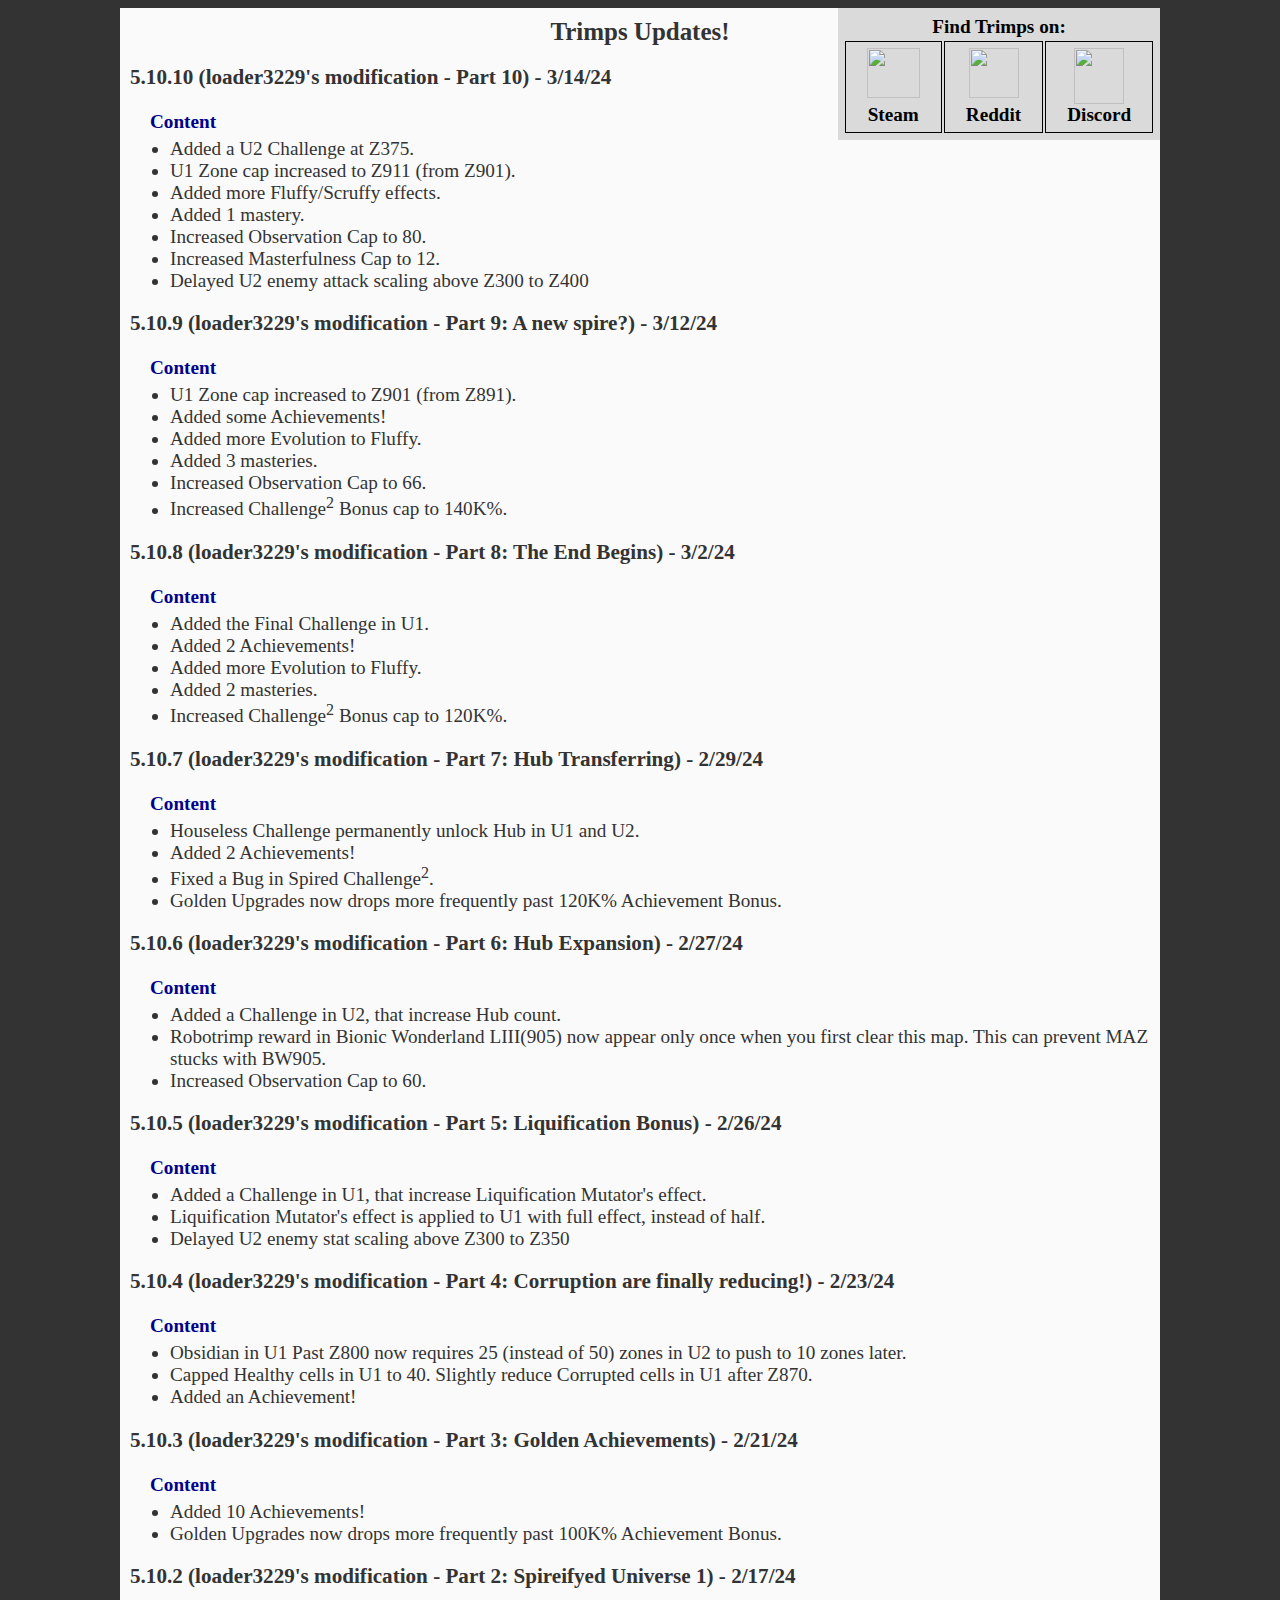
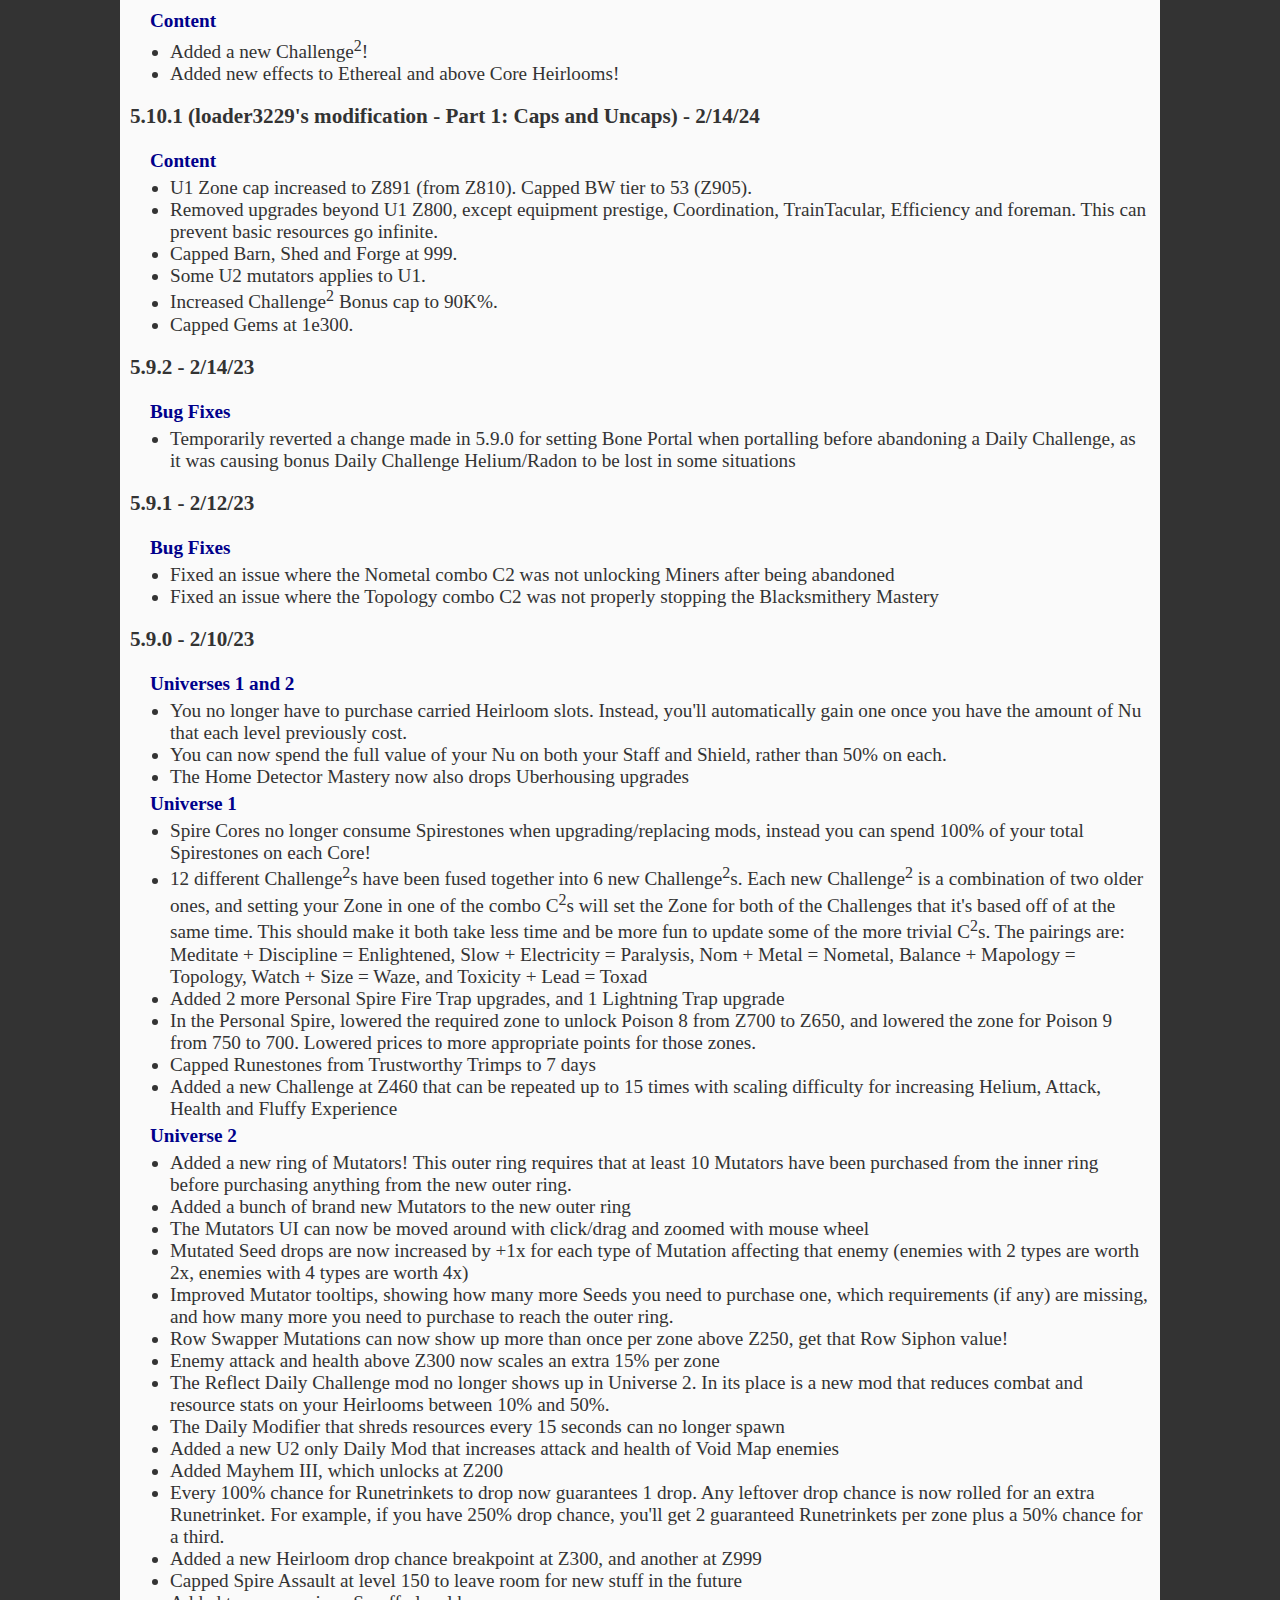
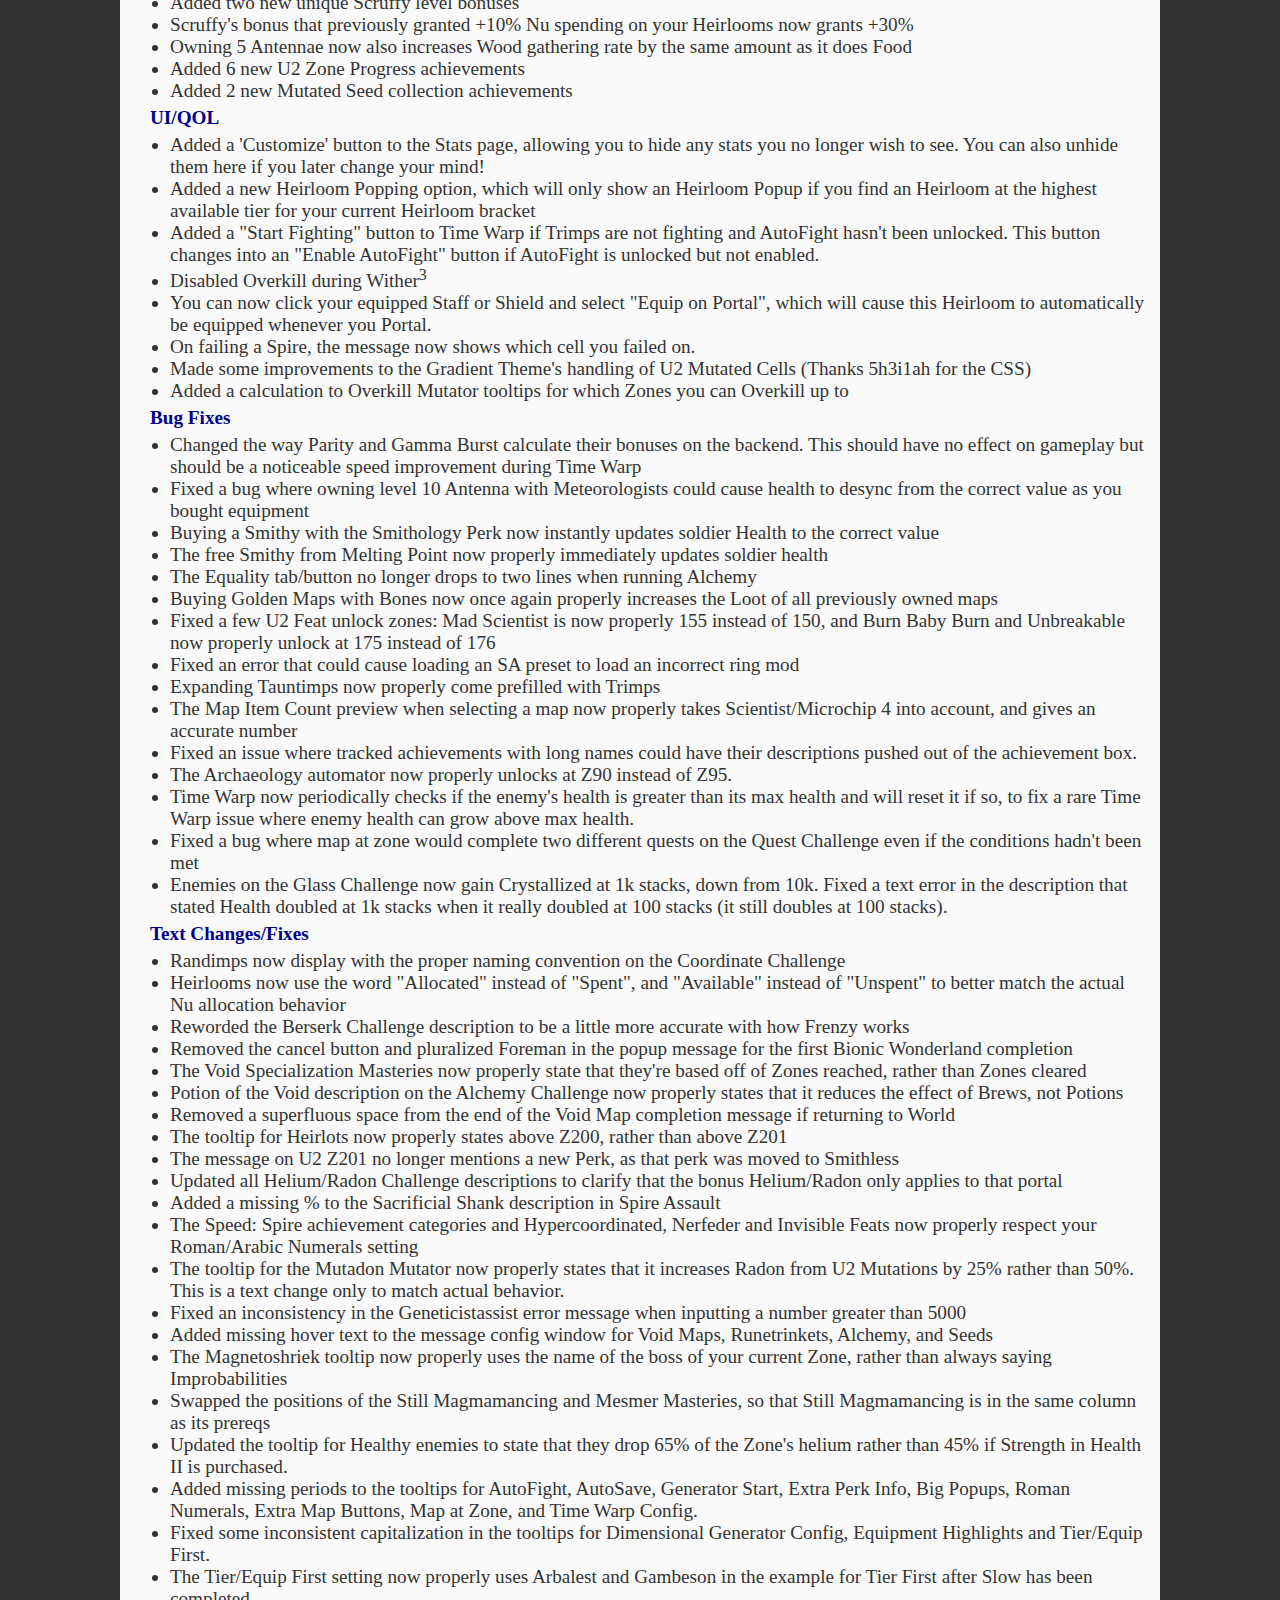
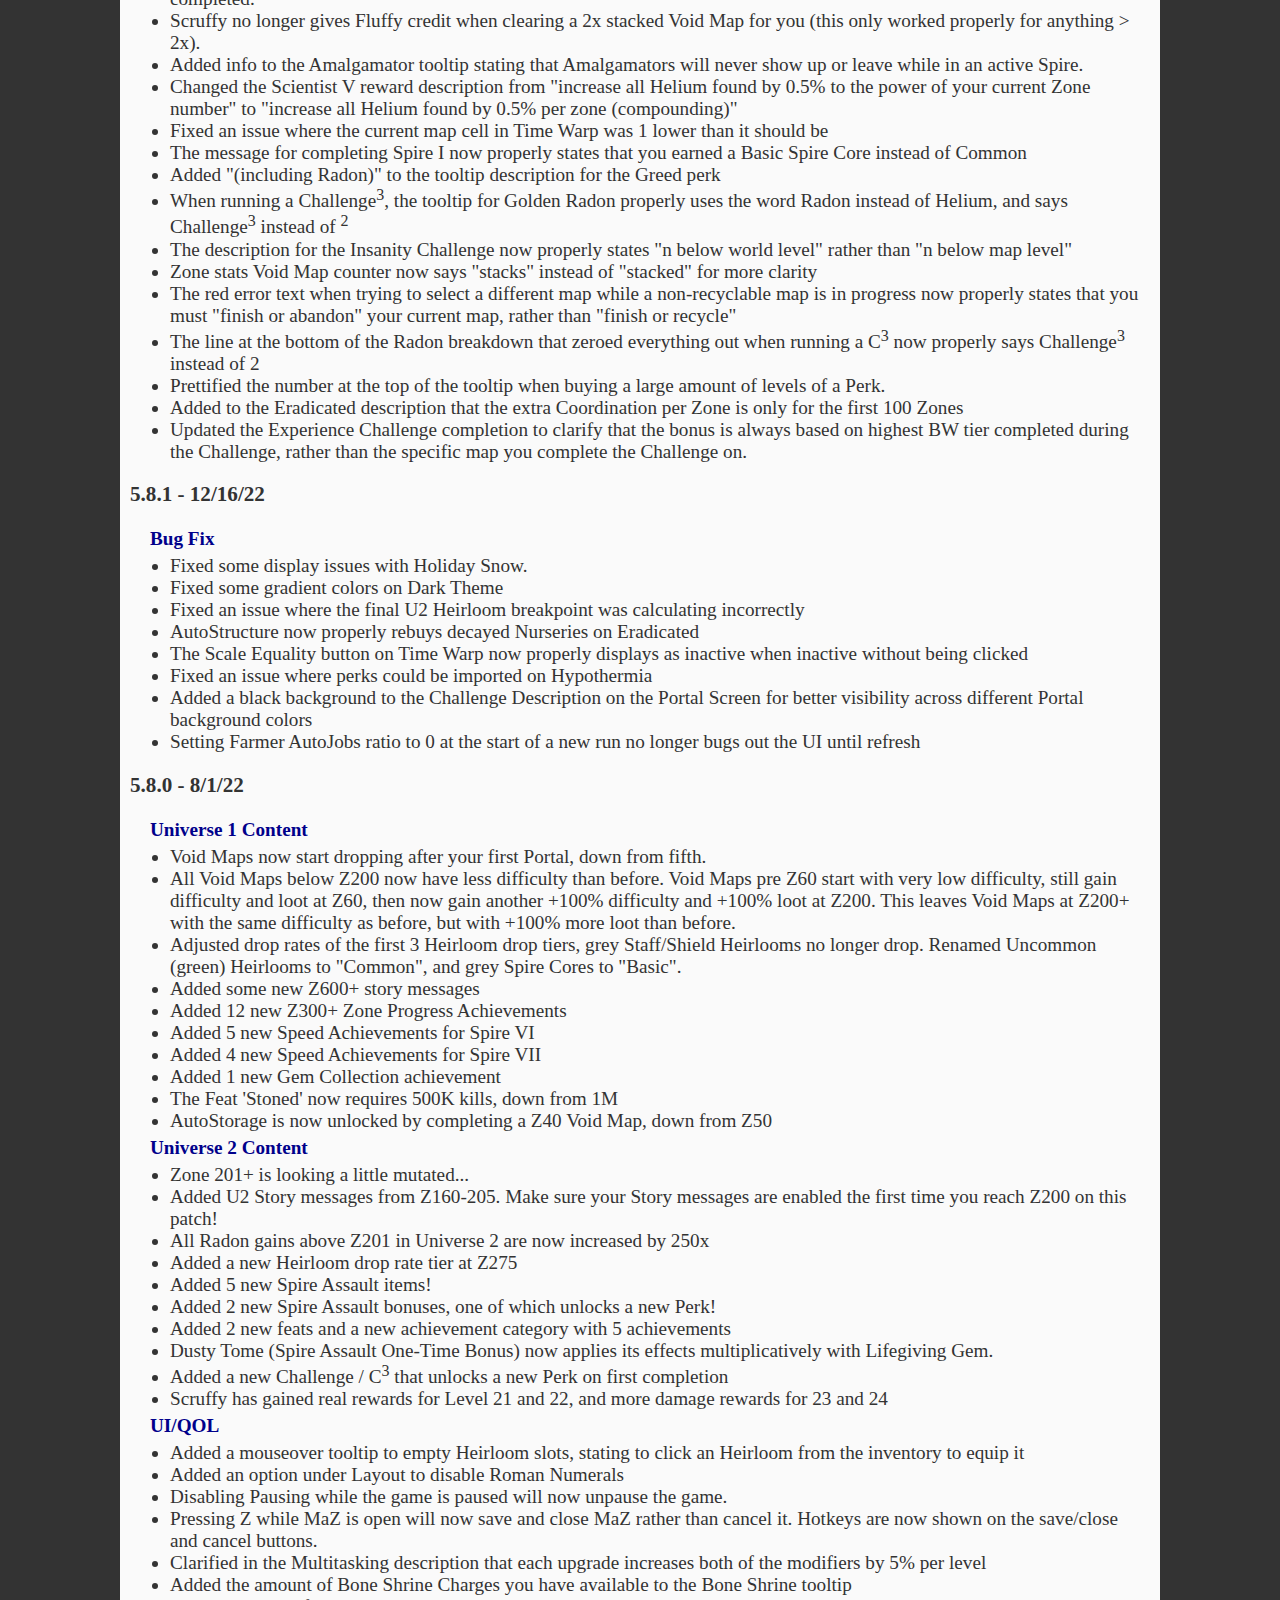
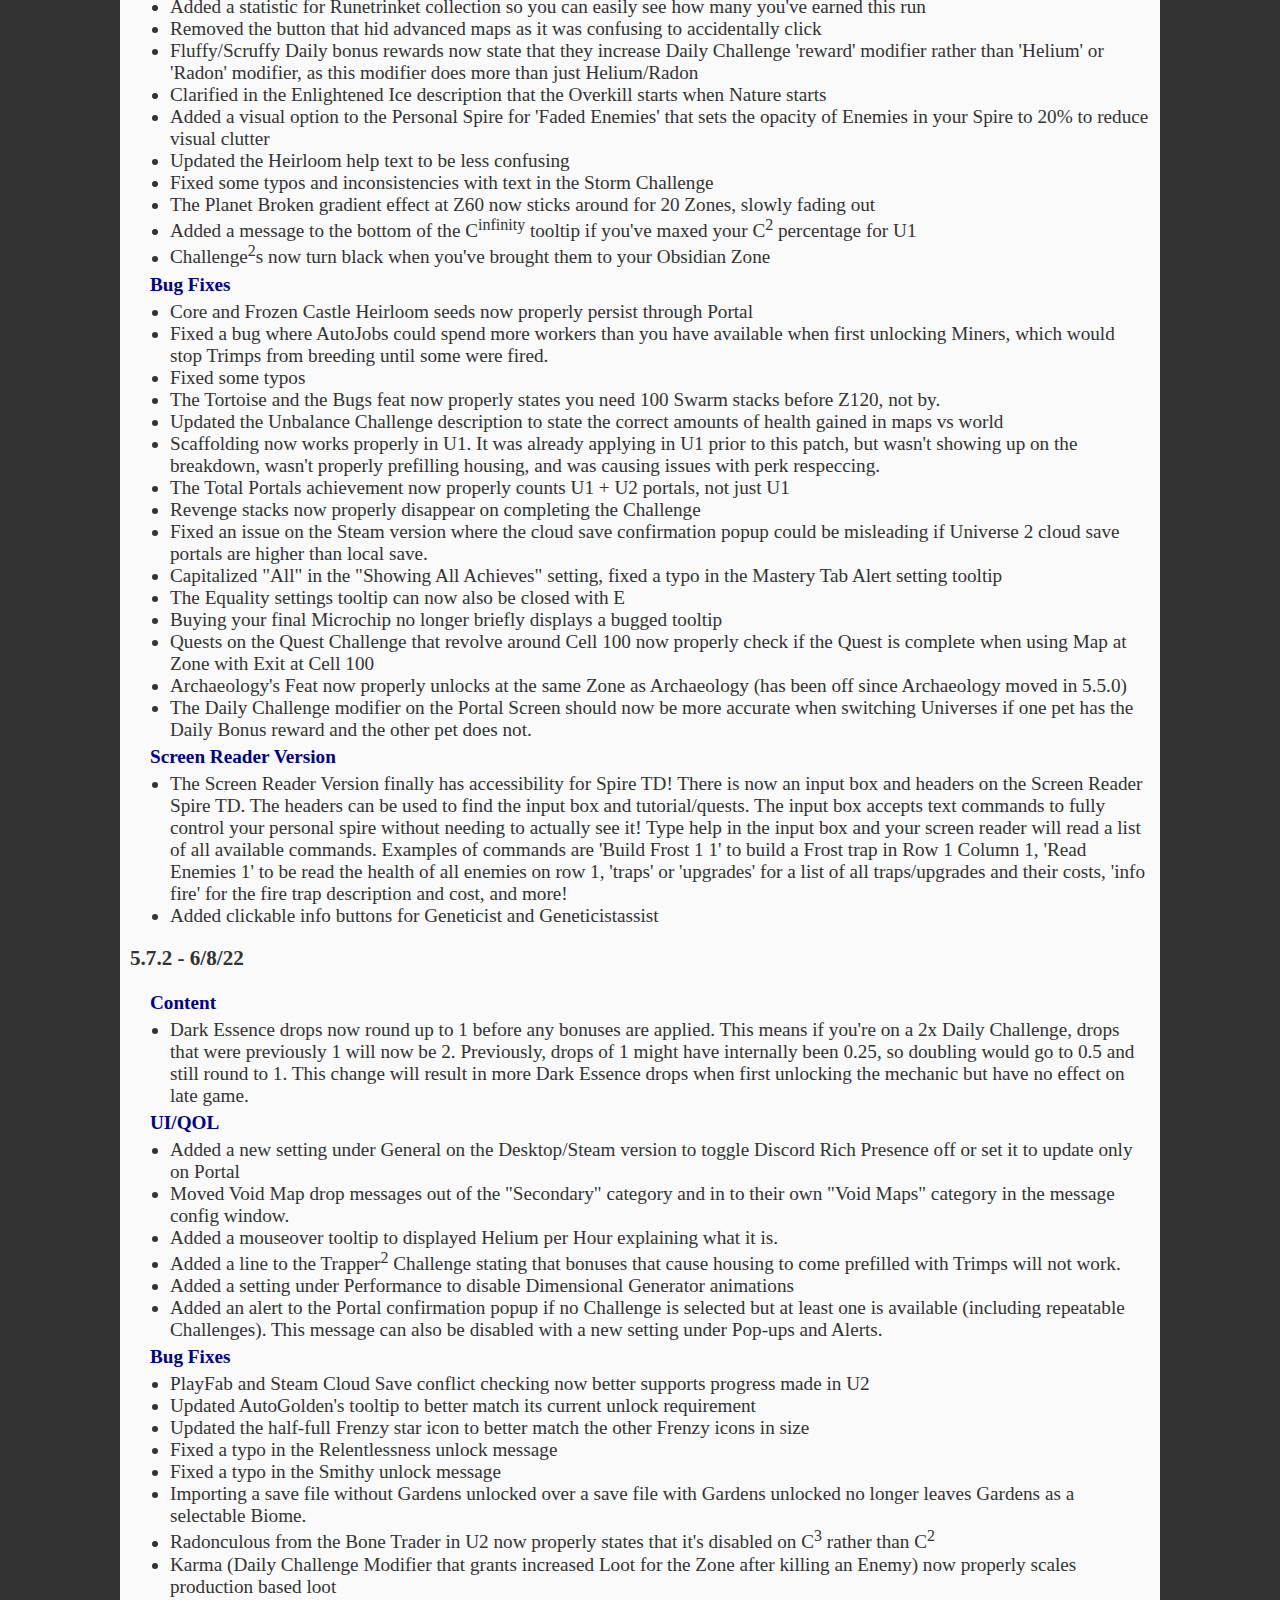
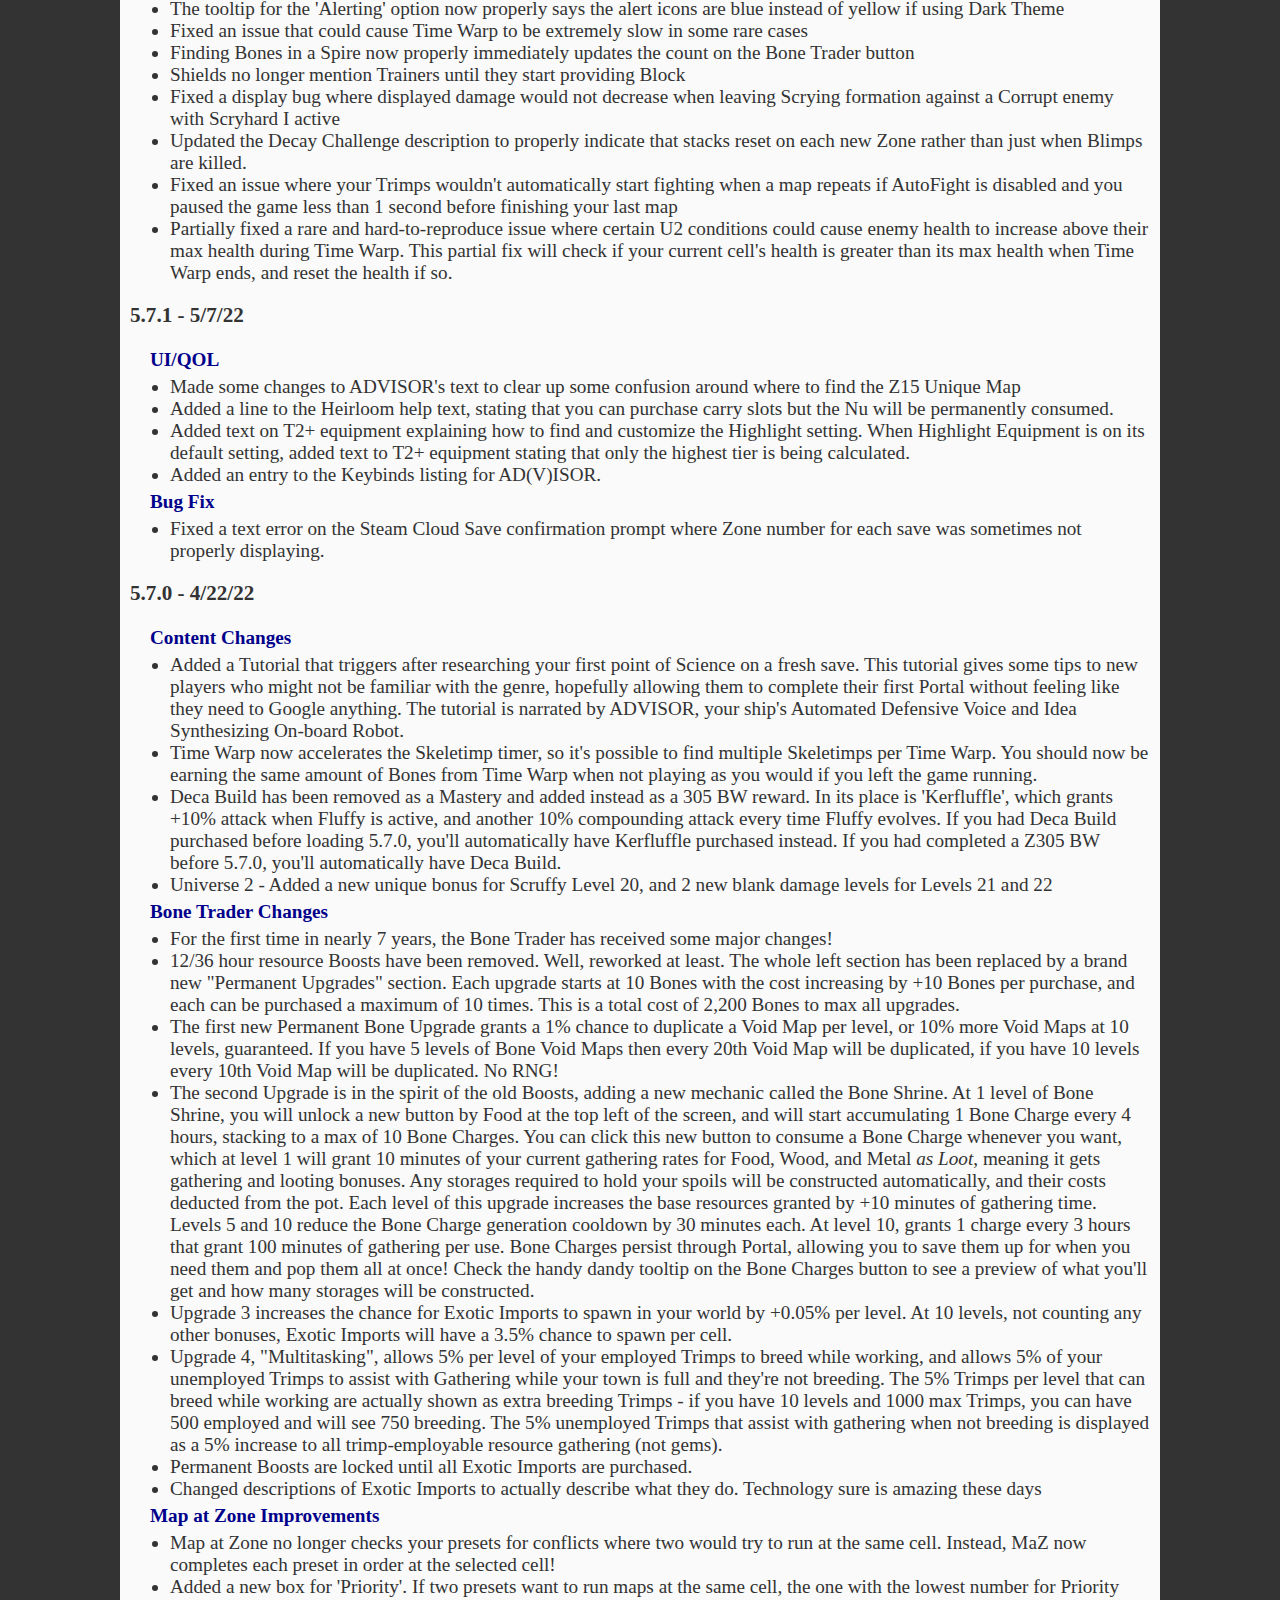
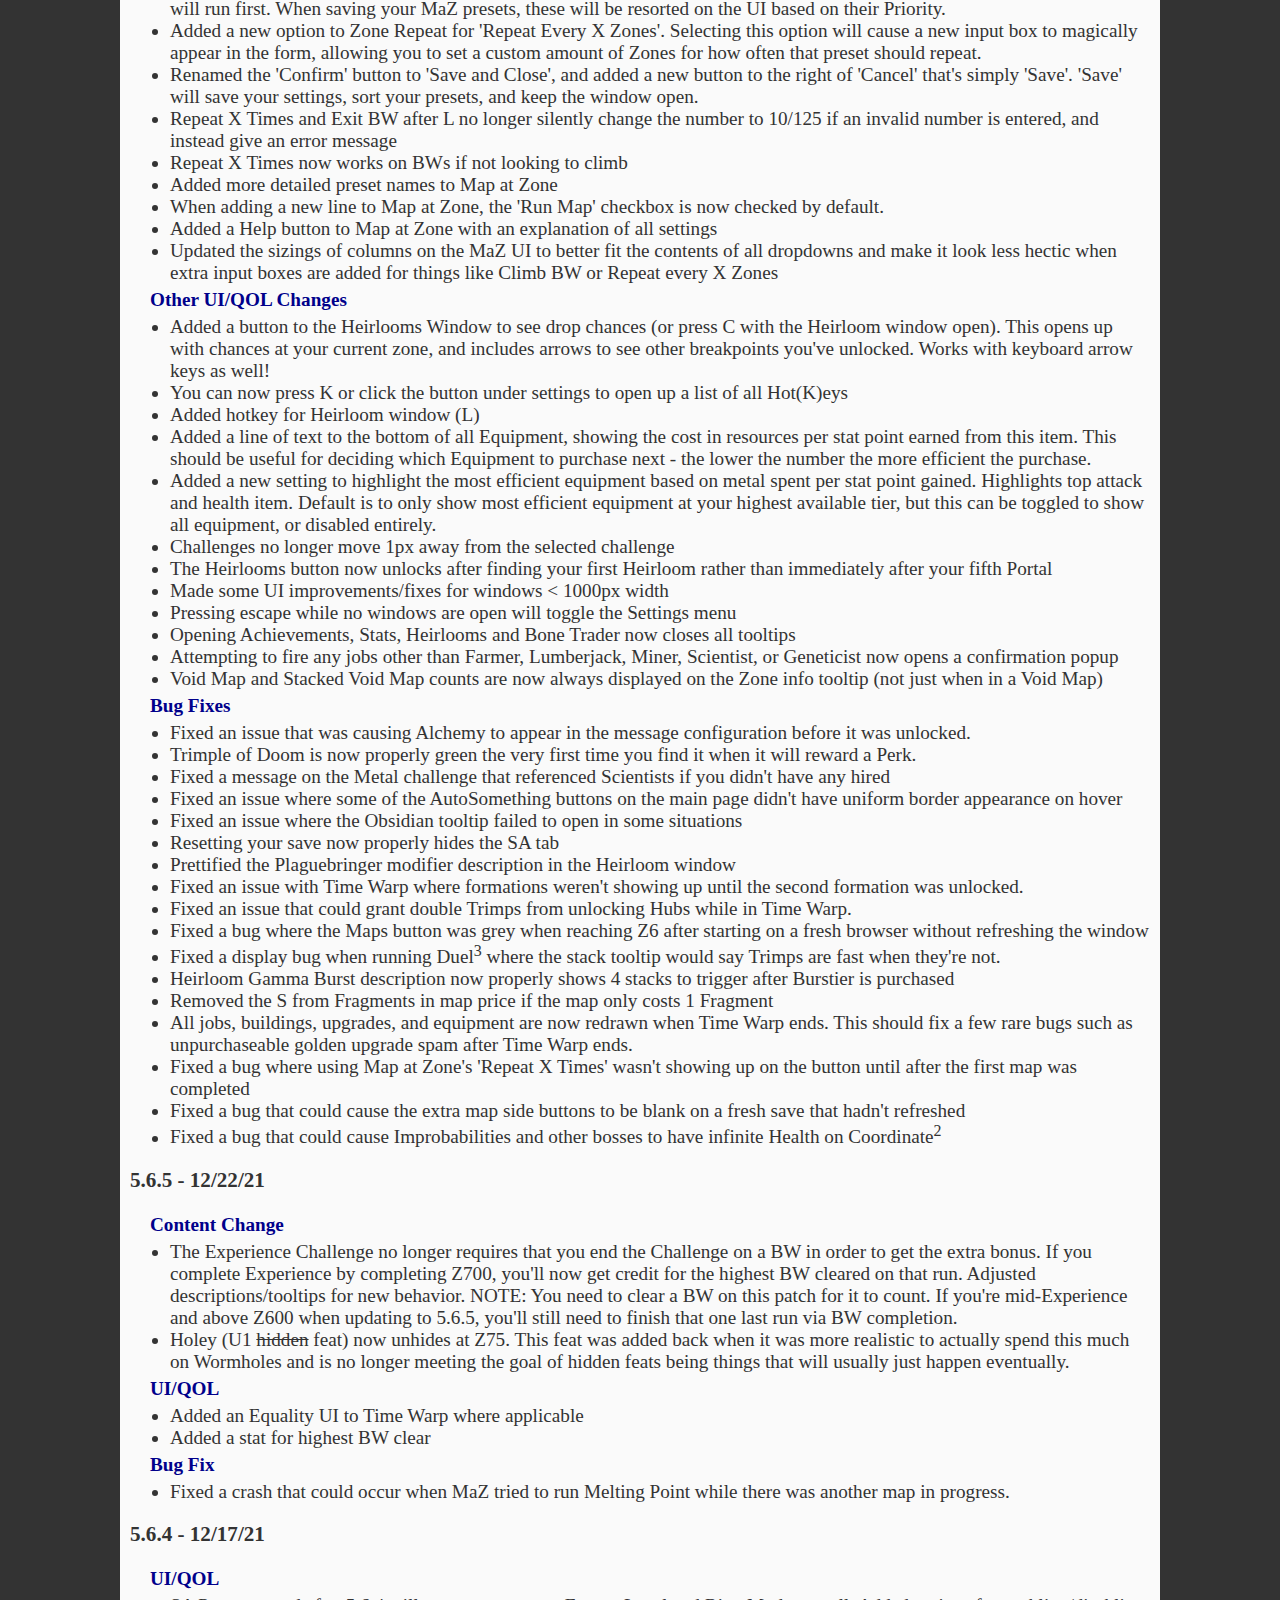
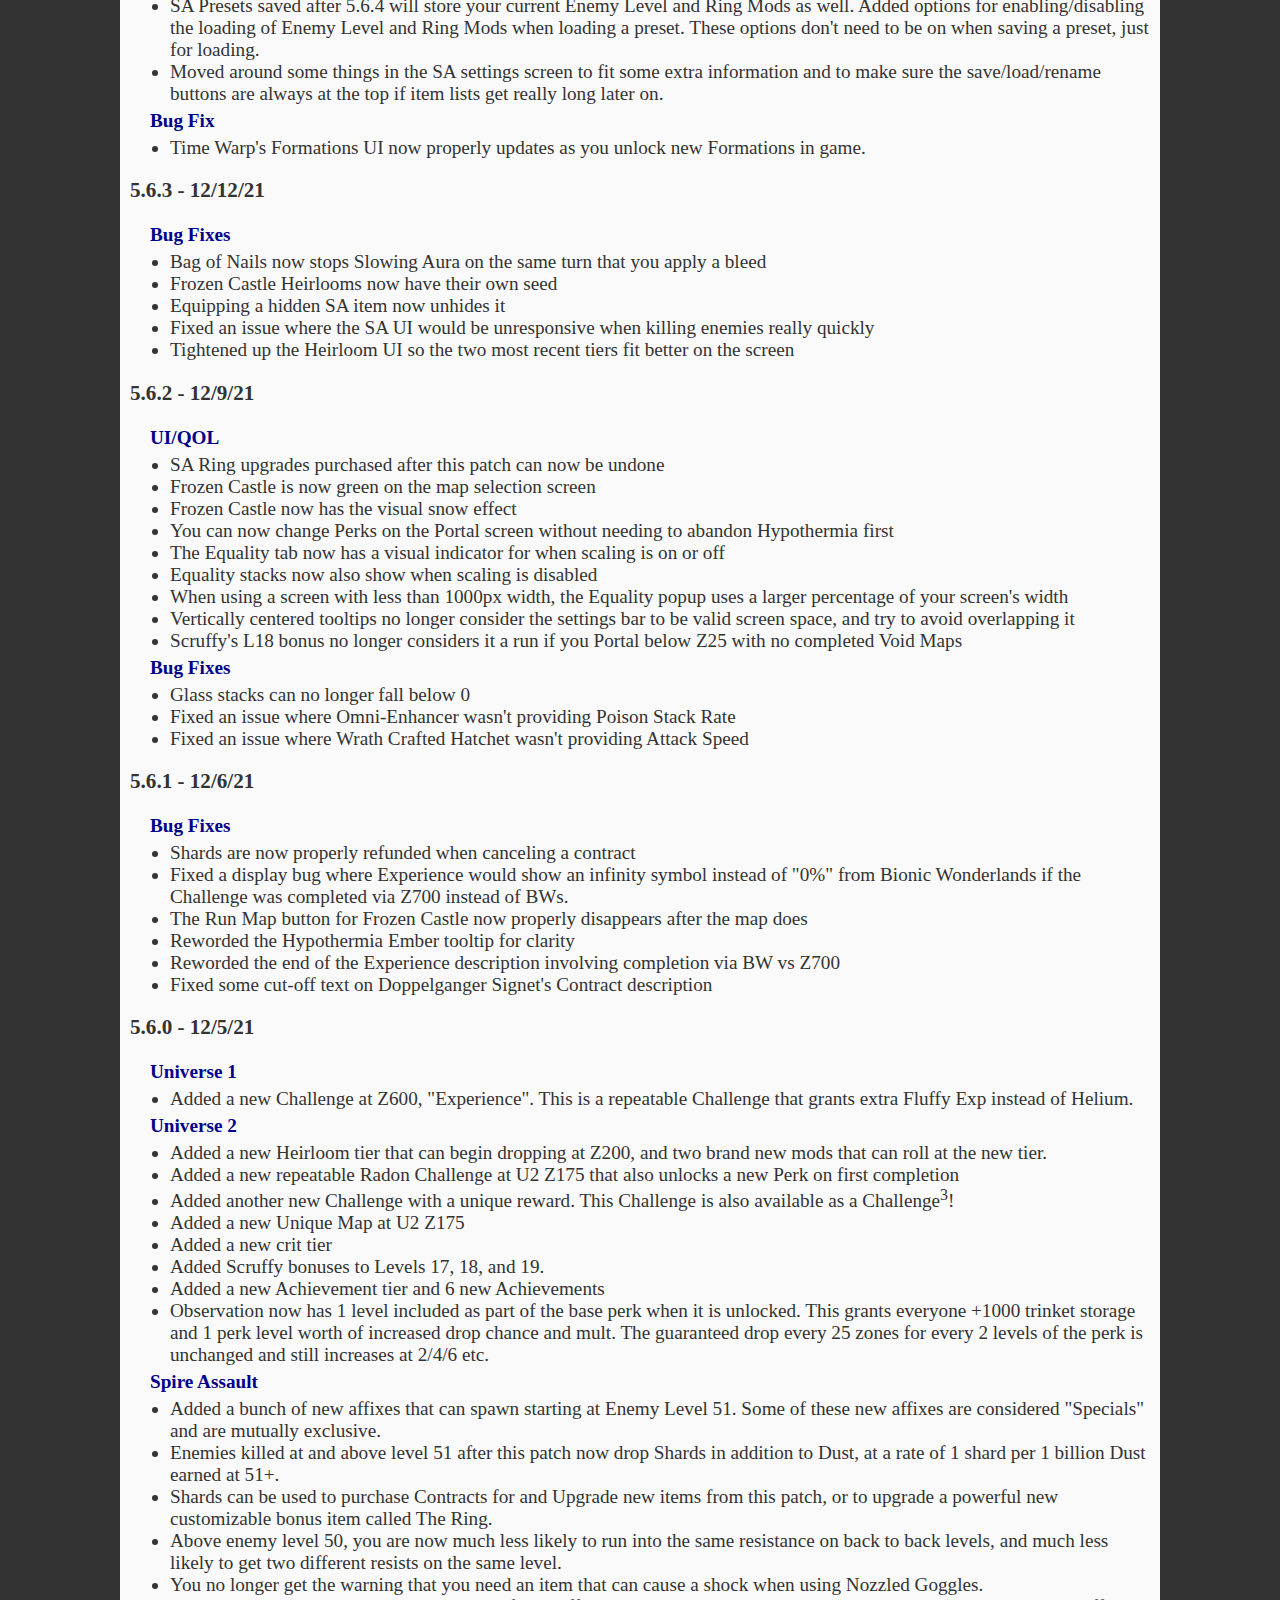
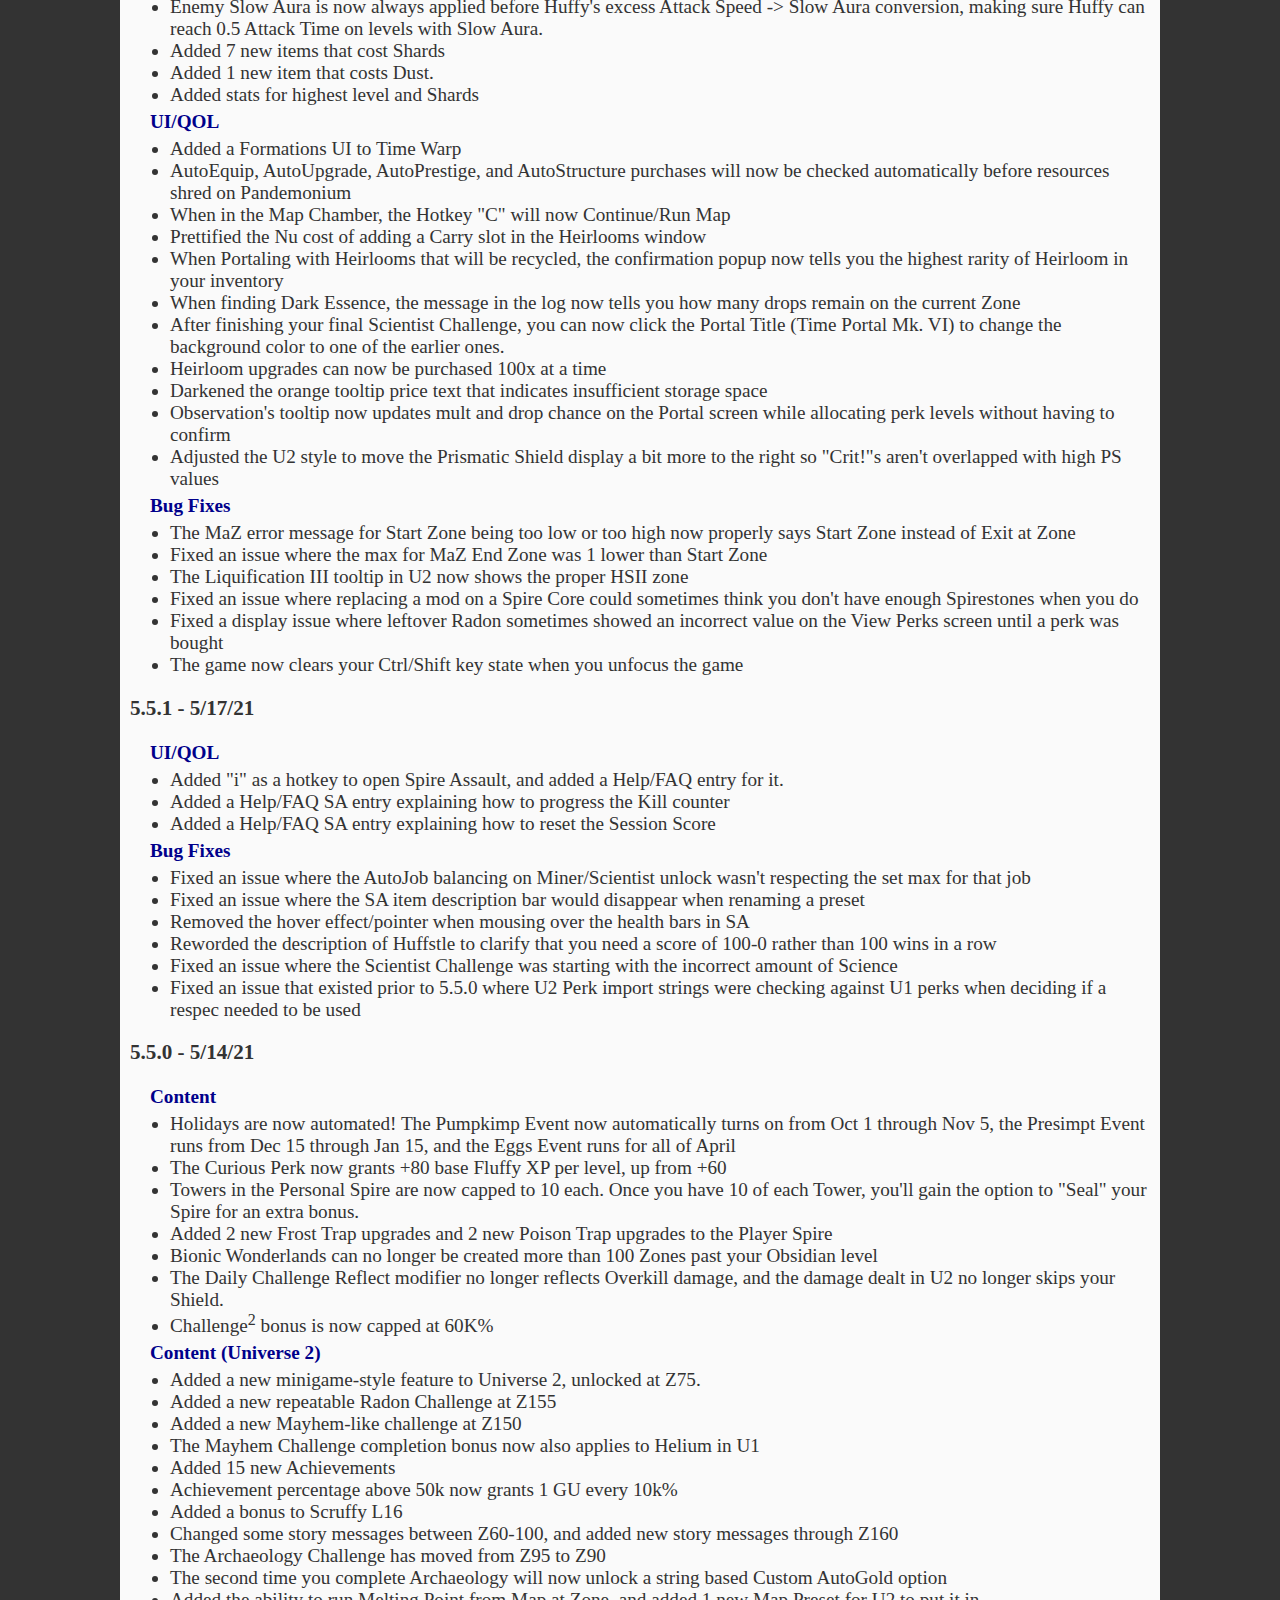
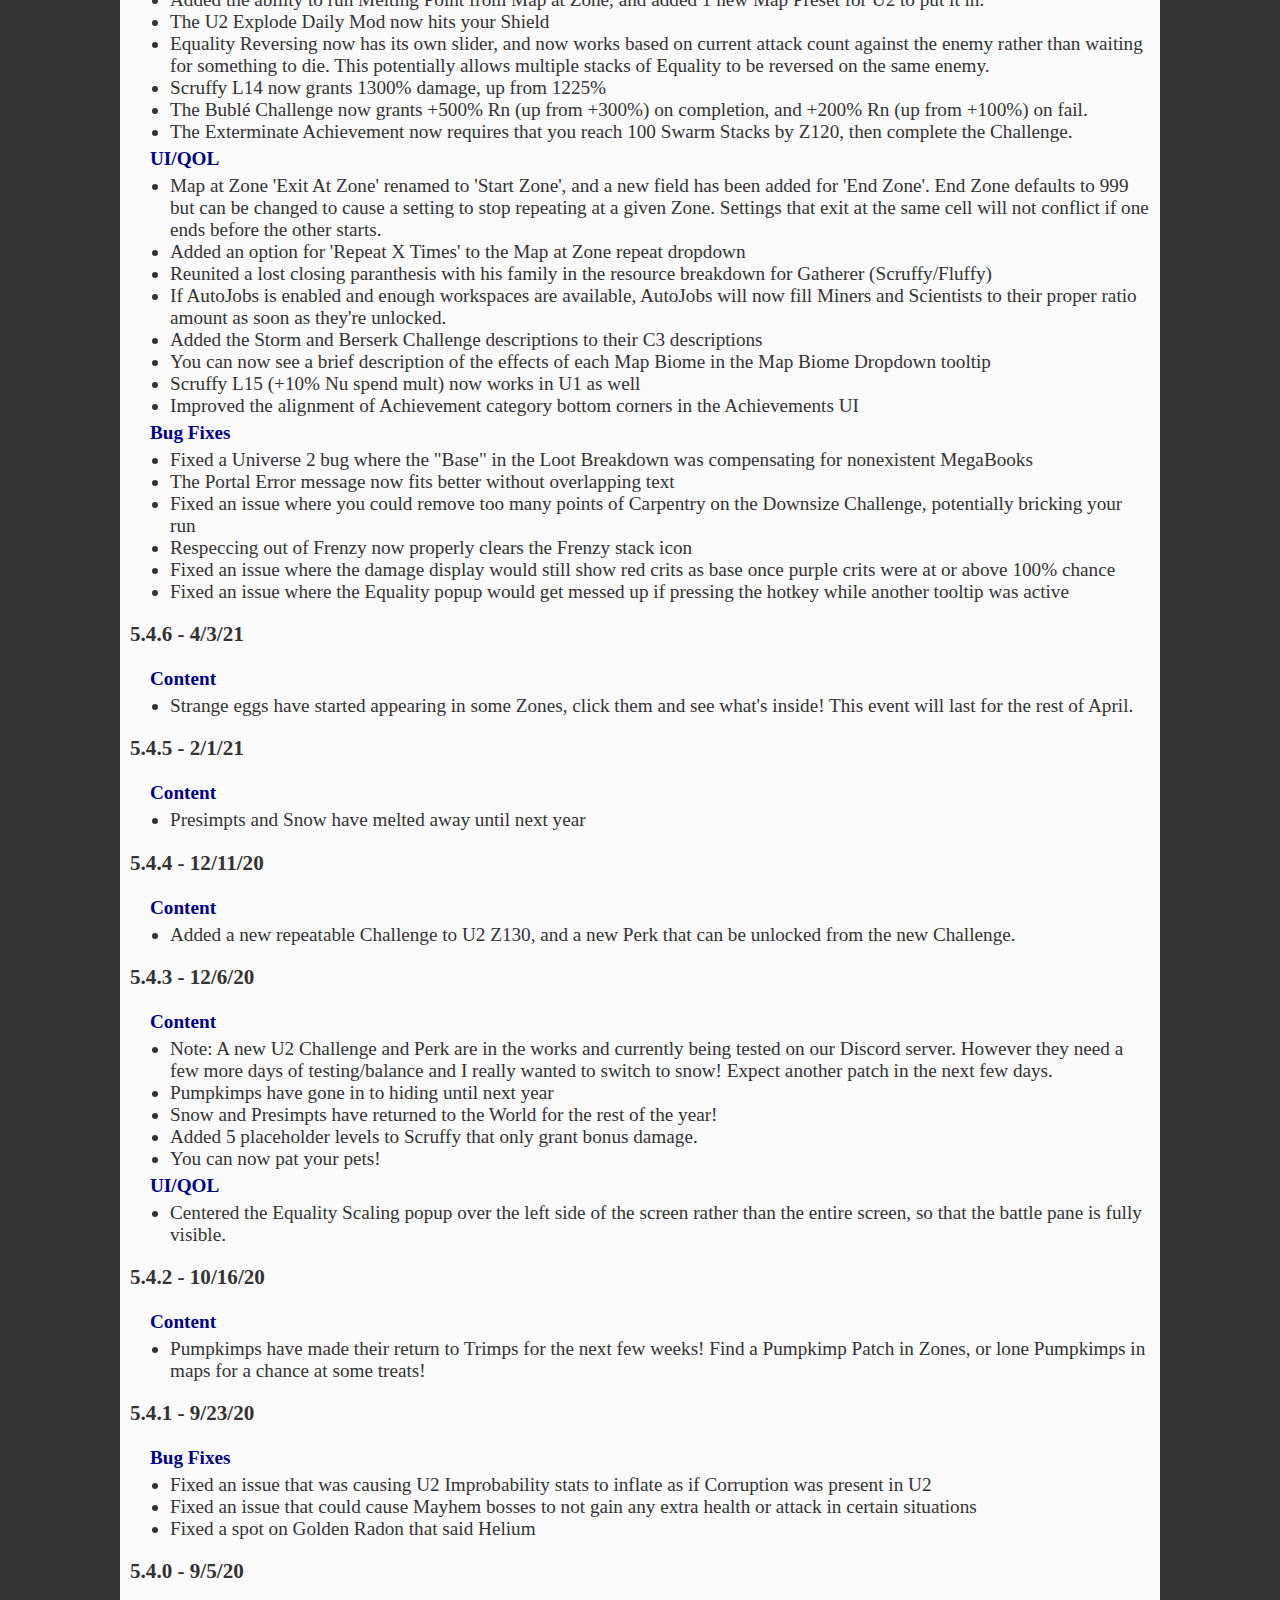
==== commit ec09213f: "commit" ====
--- a/updates.html
+++ b/updates.html
@@ -1,8 +1,7 @@
-<!DOCTYPE html>
-<html lang="en"><head><meta http-equiv="Content-Type" content="text/html; charset=UTF-8">
-  
-  <title>更新内容</title>
-  <meta name="viewport" content="width=device-width, initial-scale=1">
+<html>
+<head>
+        <title>Updates</title>
+</head>
 <style>
 	body {
 		text-align: center; 
@@ -101,11 +100,7 @@
 		}
 	}
 </style>
-</head>
-
 <body>
-<script src="zh/chs-updates.js"></script>
-<script src="zh/core.js"></script>
 <div id="wrapper" style="position: relative">
 	<table id="linksTable">
 		<tbody>
@@ -144,9 +139,33 @@
 		}
 	</script>
 <div style="font-size: 1.3em; font-weight: bold; display: block; width: 100%; text-align: center;">Trimps Updates!</div>
-<div style="padding: 10px">感谢：@*.*，@TG303，@枯寂之心，@KuiY，@by22dgb，@sgo37 帮忙汉化。</div>
-<ul class="betterList">
-	<li>5.10 (loader3229's modification - Part 8: The End Begins) - 3/2/24</li>
+<ul class="betterList">
+	<li>5.10.10 (loader3229's modification - Part 10) - 3/14/24</li>
+	<ul>
+		<li>Content</li>
+		<li>Added a U2 Challenge at Z375.</li>
+		<li>U1 Zone cap increased to Z911 (from Z901).</li>
+		<li>Added more Fluffy/Scruffy effects.</li>
+		<li>Added 1 mastery.</li>
+		<li>Increased Observation Cap to 80.</li>
+		<li>Increased Masterfulness Cap to 12.</li>
+		<li>Delayed U2 enemy attack scaling above Z300 to Z400</li>
+	</ul>
+</ul>
+<ul class="betterList">
+	<li>5.10.9 (loader3229's modification - Part 9: A new spire?) - 3/12/24</li>
+	<ul>
+		<li>Content</li>
+		<li>U1 Zone cap increased to Z901 (from Z891).</li>
+		<li>Added some Achievements!</li>
+		<li>Added more Evolution to Fluffy.</li>
+		<li>Added 3 masteries.</li>
+		<li>Increased Observation Cap to 66.</li>
+		<li>Increased Challenge<sup>2</sup> Bonus cap to 140K%.</li>
+	</ul>
+</ul>
+<ul class="betterList">
+	<li>5.10.8 (loader3229's modification - Part 8: The End Begins) - 3/2/24</li>
 	<ul>
 		<li>Content</li>
 		<li>Added the Final Challenge in U1.</li>
@@ -157,7 +176,7 @@
 	</ul>
 </ul>
 <ul class="betterList">
-	<li>5.10 (loader3229's modification - Part 7: Hub Transferring) - 2/29/24</li>
+	<li>5.10.7 (loader3229's modification - Part 7: Hub Transferring) - 2/29/24</li>
 	<ul>
 		<li>Content</li>
 		<li>Houseless Challenge permanently unlock Hub in U1 and U2.</li>
@@ -167,7 +186,7 @@
 	</ul>
 </ul>
 <ul class="betterList">
-	<li>5.10 (loader3229's modification - Part 6: Hub Expansion) - 2/27/24</li>
+	<li>5.10.6 (loader3229's modification - Part 6: Hub Expansion) - 2/27/24</li>
 	<ul>
 		<li>Content</li>
 		<li>Added a Challenge in U2, that increase Hub count.</li>
@@ -176,7 +195,7 @@
 	</ul>
 </ul>
 <ul class="betterList">
-	<li>5.10 (loader3229's modification - Part 5: Liquification Bonus) - 2/26/24</li>
+	<li>5.10.5 (loader3229's modification - Part 5: Liquification Bonus) - 2/26/24</li>
 	<ul>
 		<li>Content</li>
 		<li>Added a Challenge in U1, that increase Liquification Mutator's effect.</li>
@@ -185,7 +204,7 @@
 	</ul>
 </ul>
 <ul class="betterList">
-	<li>5.10 (loader3229's modification - Part 4: Corruption are finally reducing!) - 2/23/24</li>
+	<li>5.10.4 (loader3229's modification - Part 4: Corruption are finally reducing!) - 2/23/24</li>
 	<ul>
 		<li>Content</li>
 		<li>Obsidian in U1 Past Z800 now requires 25 (instead of 50) zones in U2 to push to 10 zones later.</li>
@@ -194,7 +213,7 @@
 	</ul>
 </ul>
 <ul class="betterList">
-	<li>5.10 (loader3229's modification - Part 3: Golden Achievements) - 2/21/24</li>
+	<li>5.10.3 (loader3229's modification - Part 3: Golden Achievements) - 2/21/24</li>
 	<ul>
 		<li>Content</li>
 		<li>Added 10 Achievements!</li>
@@ -202,7 +221,7 @@
 	</ul>
 </ul>
 <ul class="betterList">
-	<li>5.10 (loader3229's modification - Part 2: Spireifyed Universe 1) - 2/17/24</li>
+	<li>5.10.2 (loader3229's modification - Part 2: Spireifyed Universe 1) - 2/17/24</li>
 	<ul>
 		<li>Content</li>
 		<li>Added a new Challenge<sup>2</sup>!</li>
@@ -210,7 +229,7 @@
 	</ul>
 </ul>
 <ul class="betterList">
-	<li>5.10 (loader3229's modification - Part 1: Caps and Uncaps) - 2/14/24</li>
+	<li>5.10.1 (loader3229's modification - Part 1: Caps and Uncaps) - 2/14/24</li>
 	<ul>
 		<li>Content</li>
 		<li>U1 Zone cap increased to Z891 (from Z810). Capped BW tier to 53 (Z905).</li>
@@ -280,7 +299,7 @@
 		<li>Added a 'Customize' button to the Stats page, allowing you to hide any stats you no longer wish to see. You can also unhide them here if you later change your mind!</li>
 		<li>Added a new Heirloom Popping option, which will only show an Heirloom Popup if you find an Heirloom at the highest available tier for your current Heirloom bracket</li>
 		<li>Added a "Start Fighting" button to Time Warp if Trimps are not fighting and AutoFight hasn't been unlocked. This button changes into an "Enable AutoFight" button if AutoFight is unlocked but not enabled.</li>
-		<li>在凋零<sup>3</sup>挑战中禁用超杀。</li>
+		<li>Disabled Overkill during Wither<sup>3</sup></li>
 		<li>You can now click your equipped Staff or Shield and select "Equip on Portal", which will cause this Heirloom to automatically be equipped whenever you Portal.</li>
 		<li>On failing a Spire, the message now shows which cell you failed on.</li>
 		<li>Made some improvements to the Gradient Theme's handling of U2 Mutated Cells (Thanks 5h3i1ah for the CSS)</li>
@@ -333,7 +352,7 @@
 		<li>Fixed an issue where the current map cell in Time Warp was 1 lower than it should be</li>
 		<li>The message for completing Spire I now properly states that you earned a Basic Spire Core instead of Common</li>
 		<li>Added "(including Radon)" to the tooltip description for the Greed perk</li>
-		<li>When running a Challenge<sup>3</sup>, the tooltip for Golden Radon properly uses the word Radon instead of Helium, and says Challenge<sup>3</sup> instead of <sup>2</sup>。</li>
+		<li>When running a Challenge<sup>3</sup>, the tooltip for Golden Radon properly uses the word Radon instead of Helium, and says Challenge<sup>3</sup> instead of <sup>2</sup></li>
 		<li>The description for the Insanity Challenge now properly states "n below world level" rather than "n below map level"</li>
 		<li>Zone stats Void Map counter now says "stacks" instead of "stacked" for more clarity</li>
 		<li>The red error text when trying to select a different map while a non-recyclable map is in progress now properly states that you must "finish or abandon" your current map, rather than "finish or recycle"</li>
@@ -370,20 +389,20 @@
 		<li>Added 4 new Speed Achievements for Spire VII</li>
 		<li>Added 1 new Gem Collection achievement</li>
 		<li>The Feat 'Stoned' now requires 500K kills, down from 1M</li>
-		<li>AutoStorage is now unlocked by completing a Z40 Void Map, down from Z50.</li>
+		<li>AutoStorage is now unlocked by completing a Z40 Void Map, down from Z50</li>
 	</ul>
 	<ul>
 		<li>Universe 2 Content</li>
 		<li>Zone 201+ is looking a little mutated...</li>
 		<li>Added U2 Story messages from Z160-205. Make sure your Story messages are enabled the first time you reach Z200 on this patch!</li>
 		<li>All Radon gains above Z201 in Universe 2 are now increased by 250x</li>
-		<li>Added a new Heirloom drop rate tier at Z275.</li>
+		<li>Added a new Heirloom drop rate tier at Z275</li>
 		<li>Added 5 new Spire Assault items!</li>
 		<li>Added 2 new Spire Assault bonuses, one of which unlocks a new Perk!</li>
 		<li>Added 2 new feats and a new achievement category with 5 achievements</li>
 		<li>Dusty Tome (Spire Assault One-Time Bonus) now applies its effects multiplicatively with Lifegiving Gem.</li>
 		<li>Added a new Challenge / C<sup>3</sup> that unlocks a new Perk on first completion</li>
-		<li>Scruffy has gained real rewards for Level 21 and 22, and more damage rewards for 23 and 24.</li>
+		<li>Scruffy has gained real rewards for Level 21 and 22, and more damage rewards for 23 and 24</li>
 	</ul>
 	<ul>
 		<li>UI/QOL</li>
@@ -401,7 +420,7 @@
 		<li>Updated the Heirloom help text to be less confusing</li>
 		<li>Fixed some typos and inconsistencies with text in the Storm Challenge</li>
 		<li>The Planet Broken gradient effect at Z60 now sticks around for 20 Zones, slowly fading out</li>
-		<li>如果宇宙1的挑战<sup>2</sup>加成已达上限，则将在挑战<sup>infinity</sup>的底部增加一条消息，表明您已经达到了上限。</li>
+		<li>Added a message to the bottom of the C<sup>infinity</sup> tooltip if you've maxed your C<sup>2</sup> percentage for U1</li>
 		<li>Challenge<sup>2</sup>s now turn black when you've brought them to your Obsidian Zone</li>
 	</ul>
 	<ul>
@@ -412,14 +431,14 @@
 		<li>The Tortoise and the Bugs feat now properly states you need 100 Swarm stacks before Z120, not by.</li>
 		<li>Updated the Unbalance Challenge description to state the correct amounts of health gained in maps vs world</li>
 		<li>Scaffolding now works properly in U1. It was already applying in U1 prior to this patch, but wasn't showing up on the breakdown, wasn't properly prefilling housing, and was causing issues with perk respeccing.</li>
-		<li>The Total Portals achievement now properly counts U1 + U2 portals, not just U1.</li>
+		<li>The Total Portals achievement now properly counts U1 + U2 portals, not just U1</li>
 		<li>Revenge stacks now properly disappear on completing the Challenge</li>
 		<li>Fixed an issue on the Steam version where the cloud save confirmation popup could be misleading if Universe 2 cloud save portals are higher than local save.</li>
 		<li>Capitalized "All" in the "Showing All Achieves" setting, fixed a typo in the Mastery Tab Alert setting tooltip</li>
 		<li>The Equality settings tooltip can now also be closed with E</li>
 		<li>Buying your final Microchip no longer briefly displays a bugged tooltip</li>
-		<li>Quests on the Quest Challenge that revolve around Cell 100 now properly check if the Quest is complete when using Map at Zone with Exit at Cell 100.</li>
-		<li>Archaeology's Feat now properly unlocks at the same Zone as Archaeology (has been off since Archaeology moved in 5.5.0).</li>
+		<li>Quests on the Quest Challenge that revolve around Cell 100 now properly check if the Quest is complete when using Map at Zone with Exit at Cell 100</li>
+		<li>Archaeology's Feat now properly unlocks at the same Zone as Archaeology (has been off since Archaeology moved in 5.5.0)</li>
 		<li>The Daily Challenge modifier on the Portal Screen should now be more accurate when switching Universes if one pet has the Daily Bonus reward and the other pet does not.</li>
 	</ul>
 	<ul>
@@ -445,13 +464,13 @@
 	</ul>
 	<ul>
 		<li>Bug Fixes</li>
-		<li>PlayFab and Steam Cloud Save conflict checking now better supports progress made in U2.</li>
+		<li>PlayFab and Steam Cloud Save conflict checking now better supports progress made in U2</li>
 		<li>Updated AutoGolden's tooltip to better match its current unlock requirement</li>
 		<li>Updated the half-full Frenzy star icon to better match the other Frenzy icons in size</li>
 		<li>Fixed a typo in the Relentlessness unlock message</li>
 		<li>Fixed a typo in the Smithy unlock message</li>
 		<li>Importing a save file without Gardens unlocked over a save file with Gardens unlocked no longer leaves Gardens as a selectable Biome.</li>
-		<li>宇宙2中，骨法商人的氡丰升级会正确地表明它在挑战<sup>3</sup>中无法购买，而不是挑战<sup>2</sup>。</li>
+		<li>Radonculous from the Bone Trader in U2 now properly states that it's disabled on C<sup>3</sup> rather than C<sup>2</sup></li>
 		<li>Karma (Daily Challenge Modifier that grants increased Loot for the Zone after killing an Enemy) now properly scales production based loot</li>
 		<li>The tooltip for the 'Alerting' option now properly says the alert icons are blue instead of yellow if using Dark Theme</li>
 		<li>Fixed an issue that could cause Time Warp to be extremely slow in some rare cases</li>
@@ -543,7 +562,7 @@
 		<li>All jobs, buildings, upgrades, and equipment are now redrawn when Time Warp ends. This should fix a few rare bugs such as unpurchaseable golden upgrade spam after Time Warp ends.</li>
 		<li>Fixed a bug where using Map at Zone's 'Repeat X Times' wasn't showing up on the button until after the first map was completed</li>
 		<li>Fixed a bug that could cause the extra map side buttons to be blank on a fresh save that hadn't refreshed</li>
-		<li>修复了协同<sup>2</sup>挑战中乌有者和其他首领生命值无限的问题。</li>
+		<li>Fixed a bug that could cause Improbabilities and other bosses to have infinite Health on Coordinate<sup>2</sup></li>
 	</ul>
 </ul>
 <ul class="betterList">
@@ -966,7 +985,7 @@
 		<li>Increased the end-of-run Helium bonus for completing the Toxicity Challenge in U1 by +200% (+400% total)</li>
 		<li>Added a new repeatable Radon Challenge at U2 Z95. Completing this Challenge for the first time also unlocks a new type of map modifier!</li>
 		<li>Added a second new U2 Challenge! This one doesn't unlock a new Perk or grant any extra Radon. Instead it grants permanent stackable bonuses for U1 and U2, and grows in difficulty after each completion!</li>
-		<li>Increased the Prismatic Shield bonus while on the Bubl茅 Challenge from +100% to +250%.</li>
+		<li>Increased the Prismatic Shield bonus while on the Bublé Challenge from +100% to +250%.</li>
 		<li>Once you have 20 or more points of the Prismal perk in U2, you'll gain the ability to automatically pick up the unique upgrade from Prismatic Palace when completing Z20.</li>
 		<li>Universe 2 Challenge<sup>3</sup>s now unlock at Z50, down from Z65.</li>
 		<li>The Black Bog Map on the Quagmire Challenge can no longer spawn Exotic Imp-orts</li>
@@ -1163,7 +1182,7 @@
 	<ul>
 		<li>Bug Fixes</li>
 		<li>U2 Map At Zone info is no longer lost after a refresh</li>
-		<li>Bubl茅 now treats the Challenge as abandoned if you Portal before completing it, rewarding +100% extra Rn instead of nothing.</li>
+		<li>Bublé now treats the Challenge as abandoned if you Portal before completing it, rewarding +100% extra Rn instead of nothing.</li>
 		<li>Fixed an issue that was causing Trimp health after maps to be higher or lower than it should have been</li>
 		<li>Fixed an issue causing achievements to not display on the screen reader version</li>
 	</ul>
@@ -3373,4 +3392,5 @@
 </ul>
 <span class="legal">The Steam Logo is ©2022 Valve Corporation. Steam and the Steam logo are trademarks and/or registered trademarks of Valve Corporation in the U.S. and/or other countries.</span>
 </div>
-</body></html>+</body>
+</html>
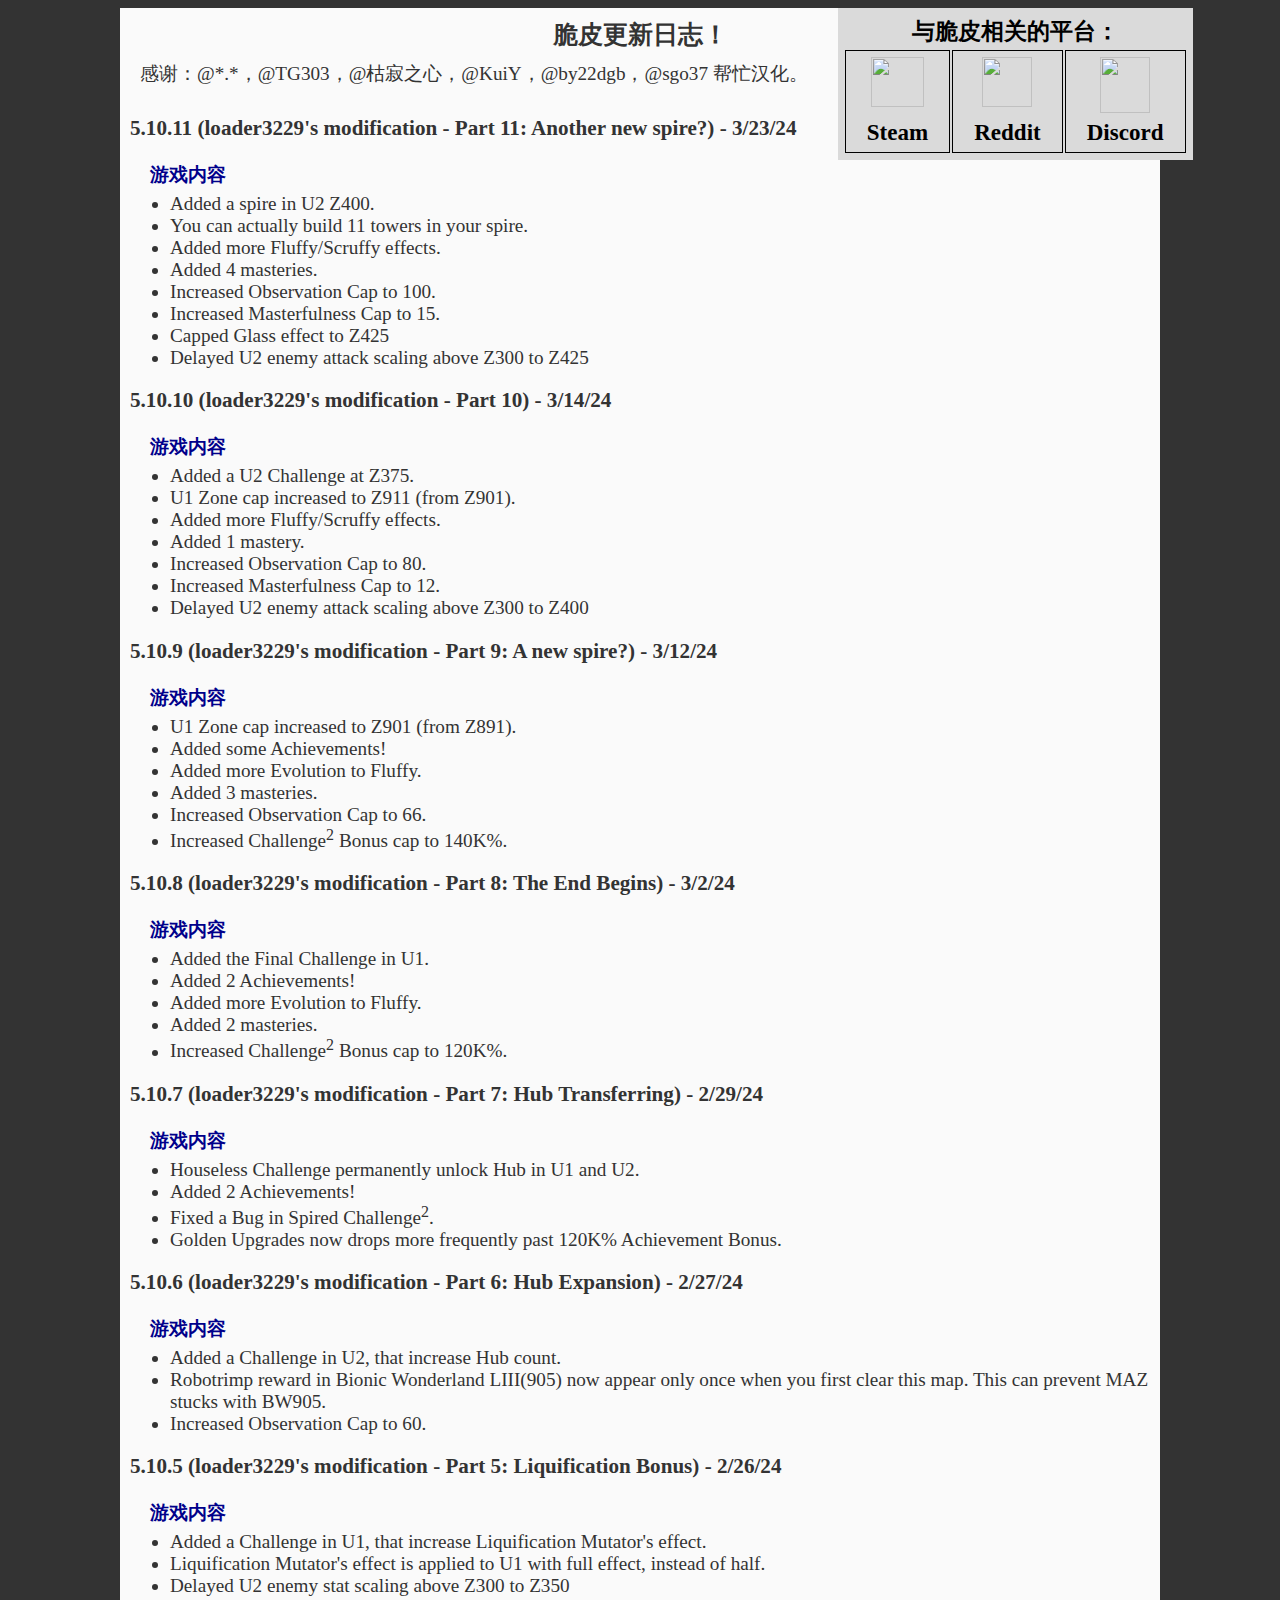
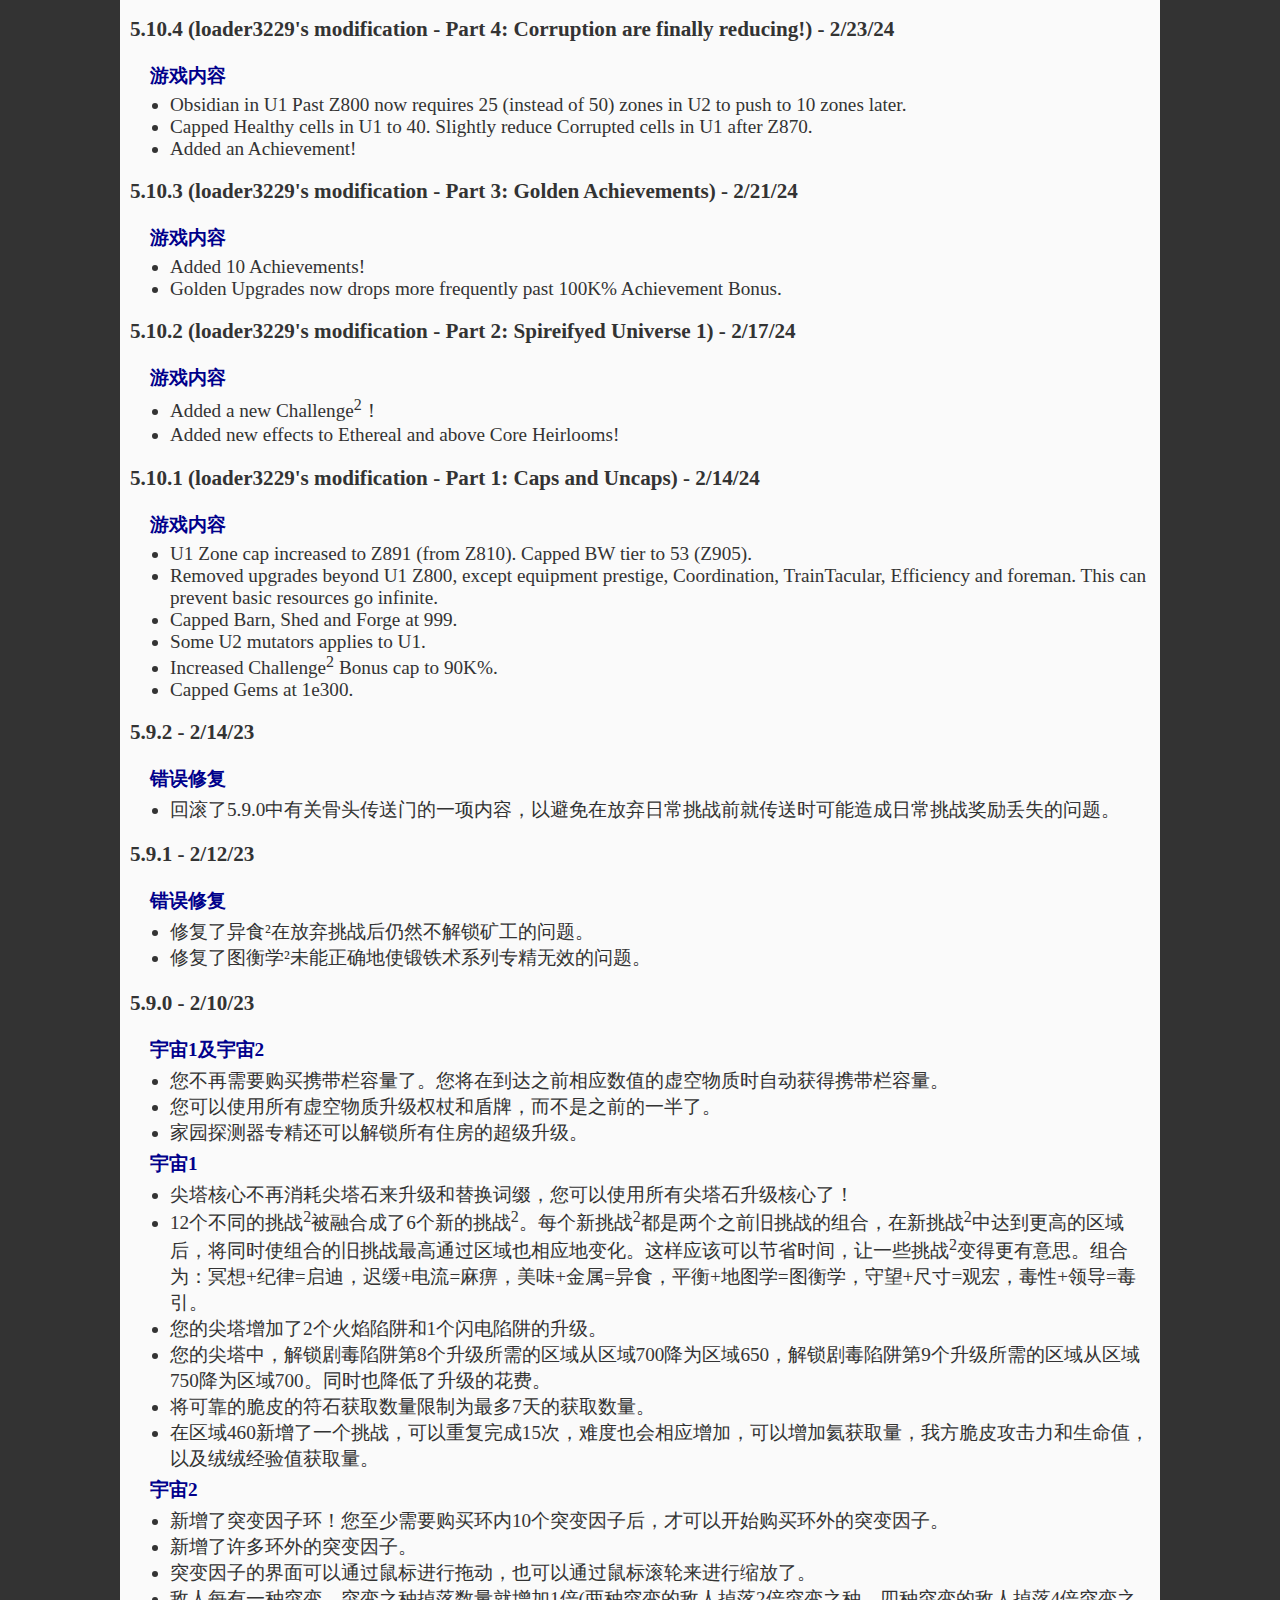
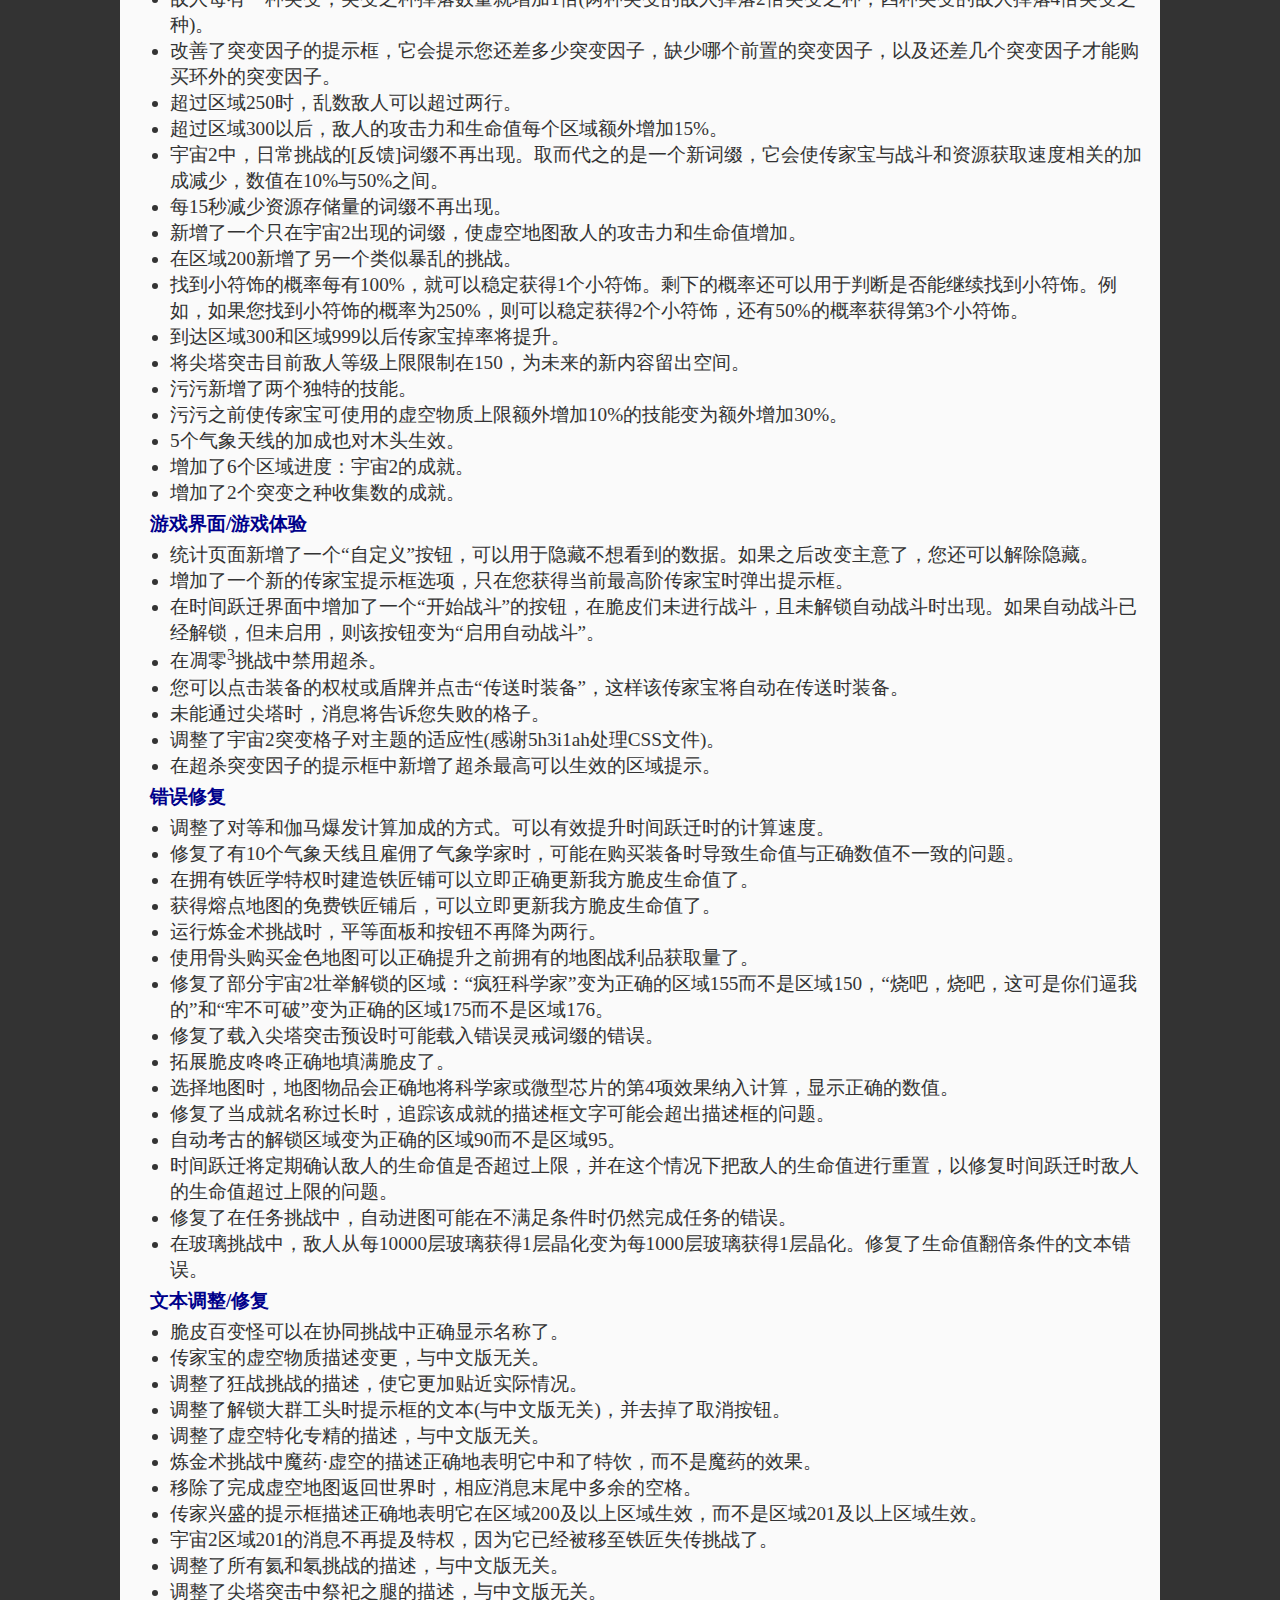
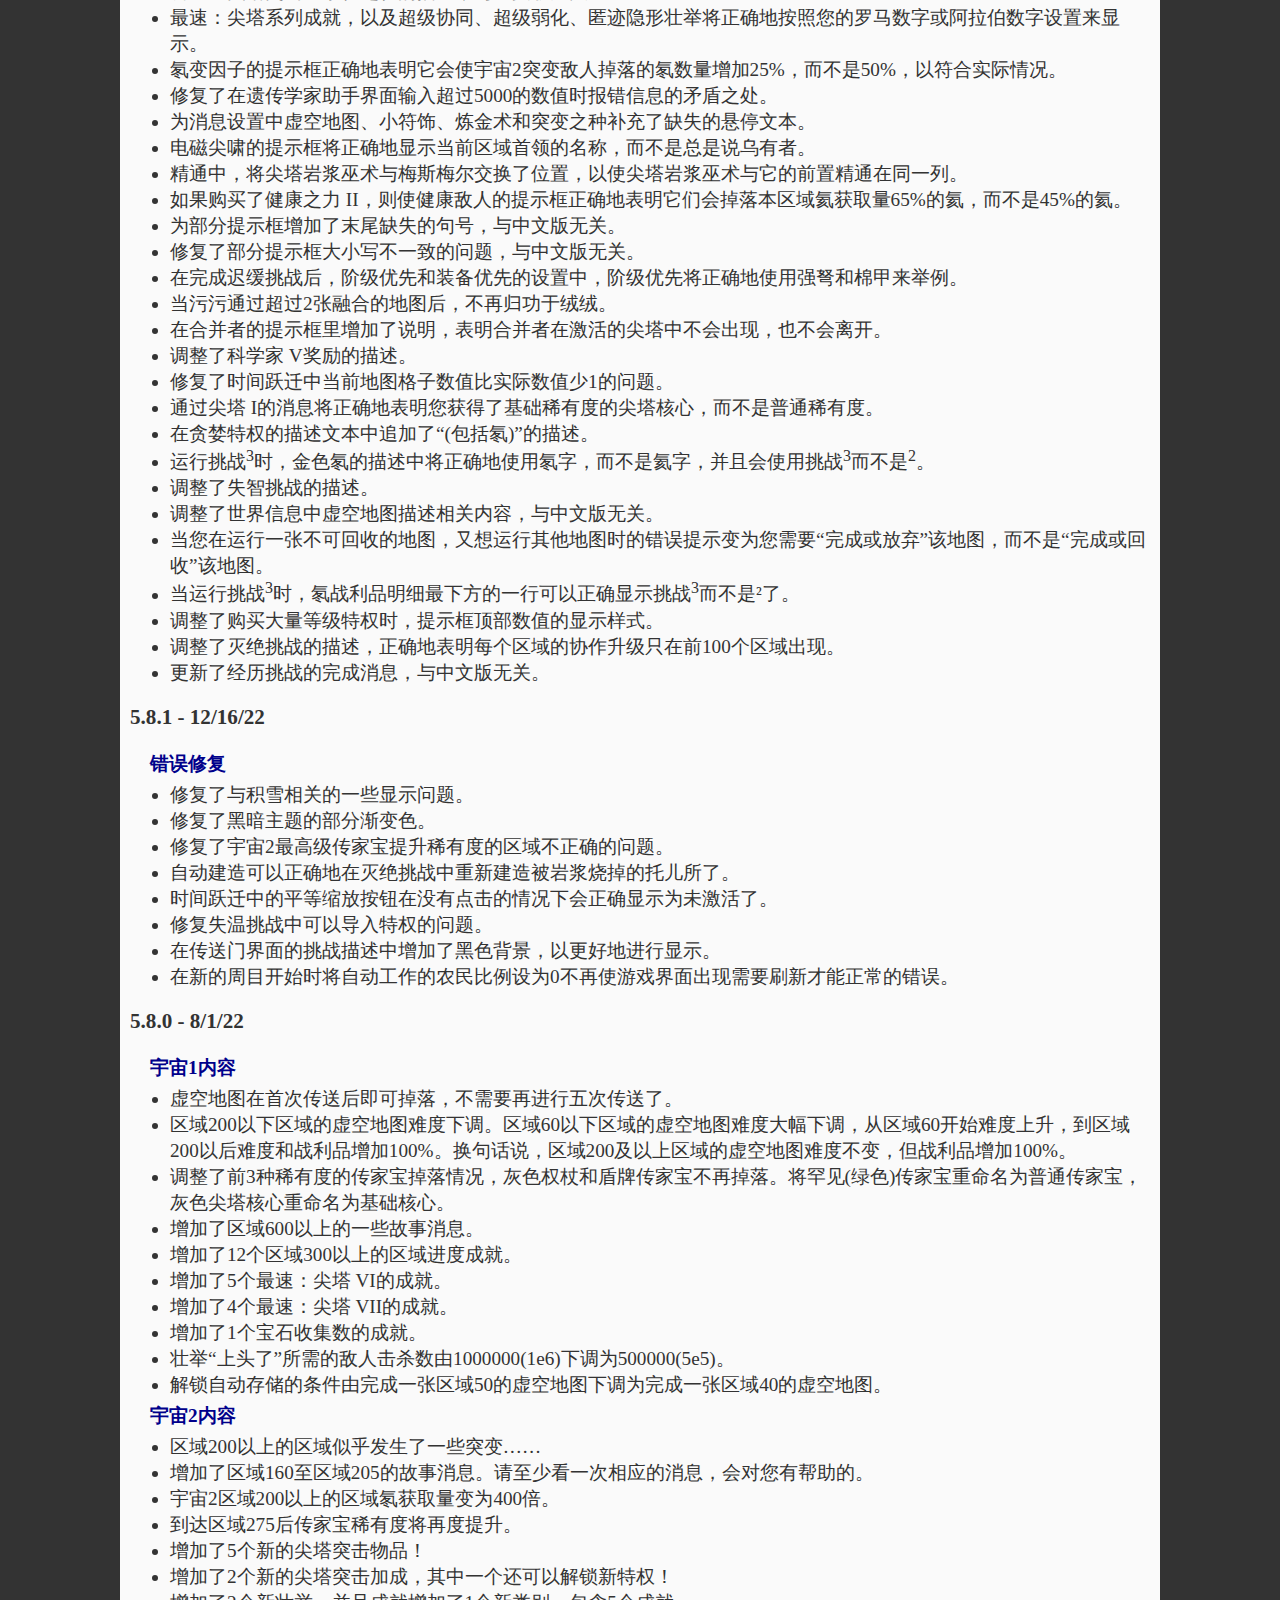
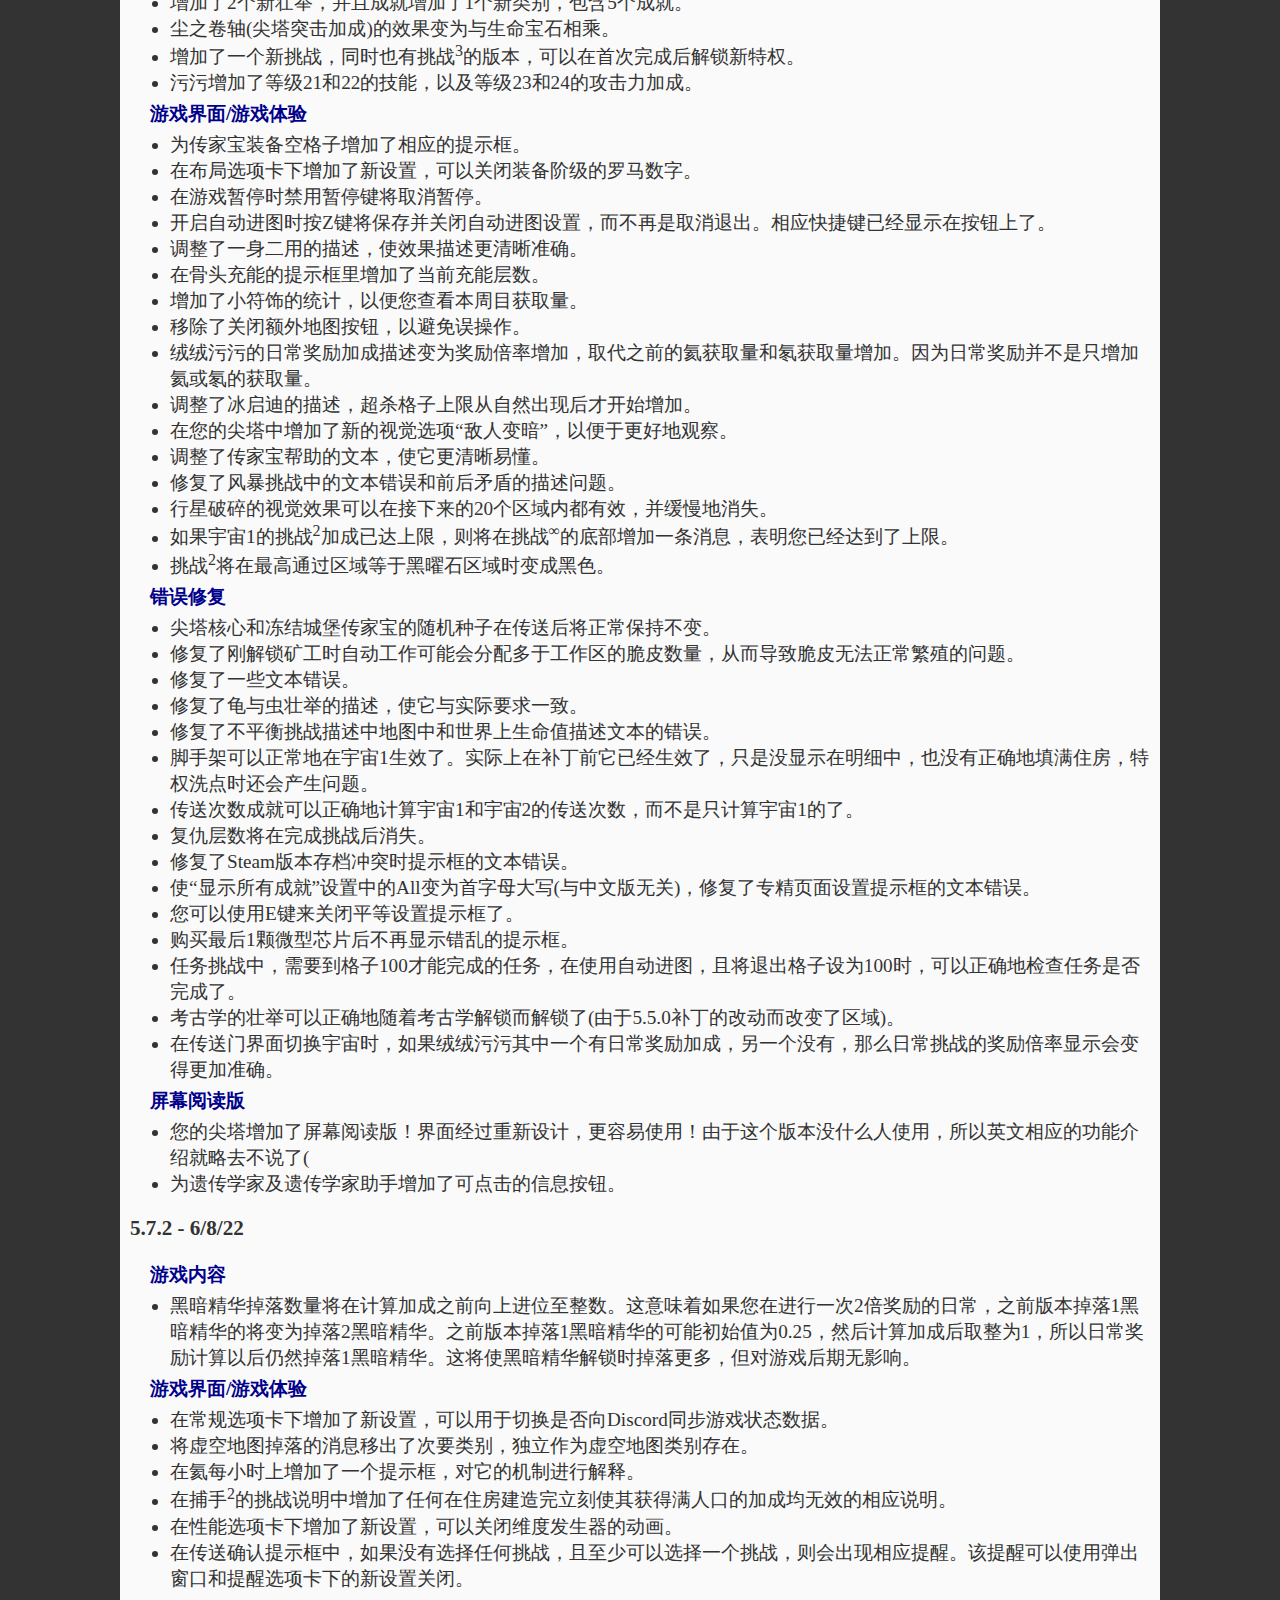
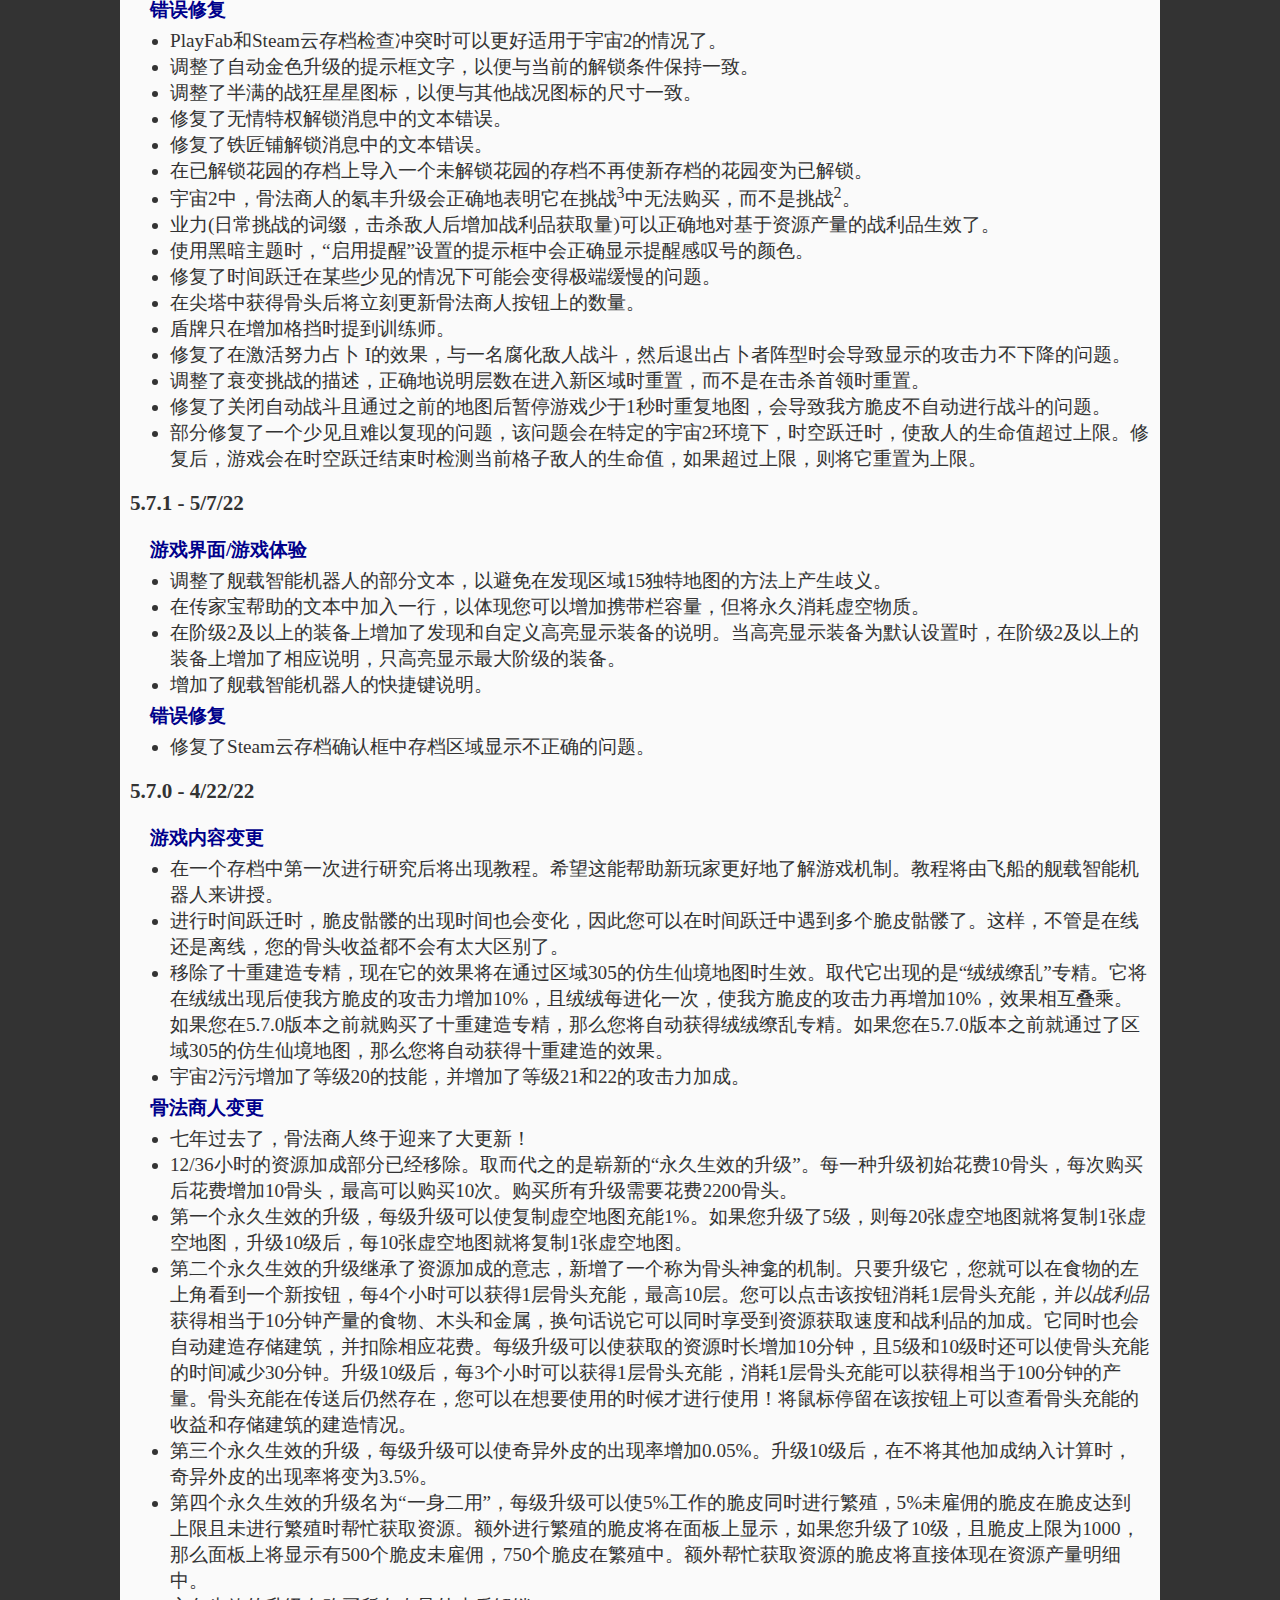
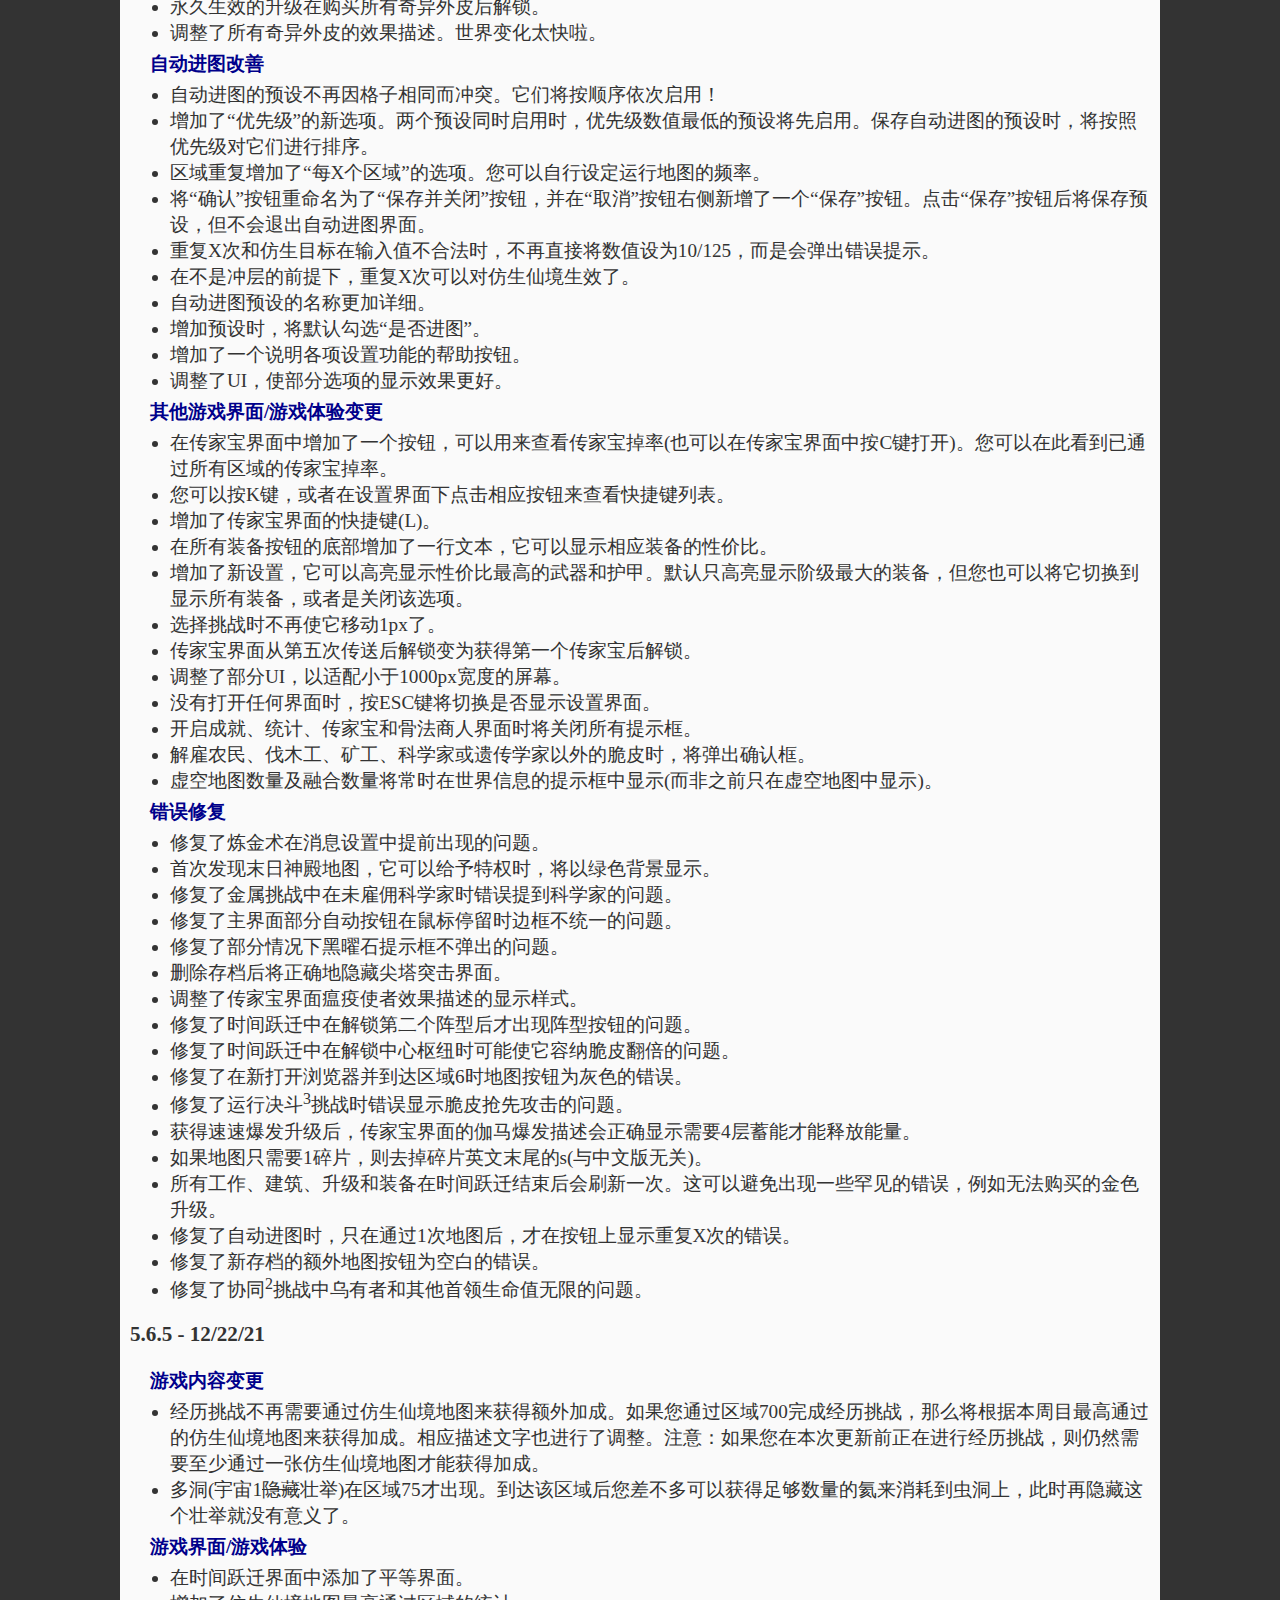
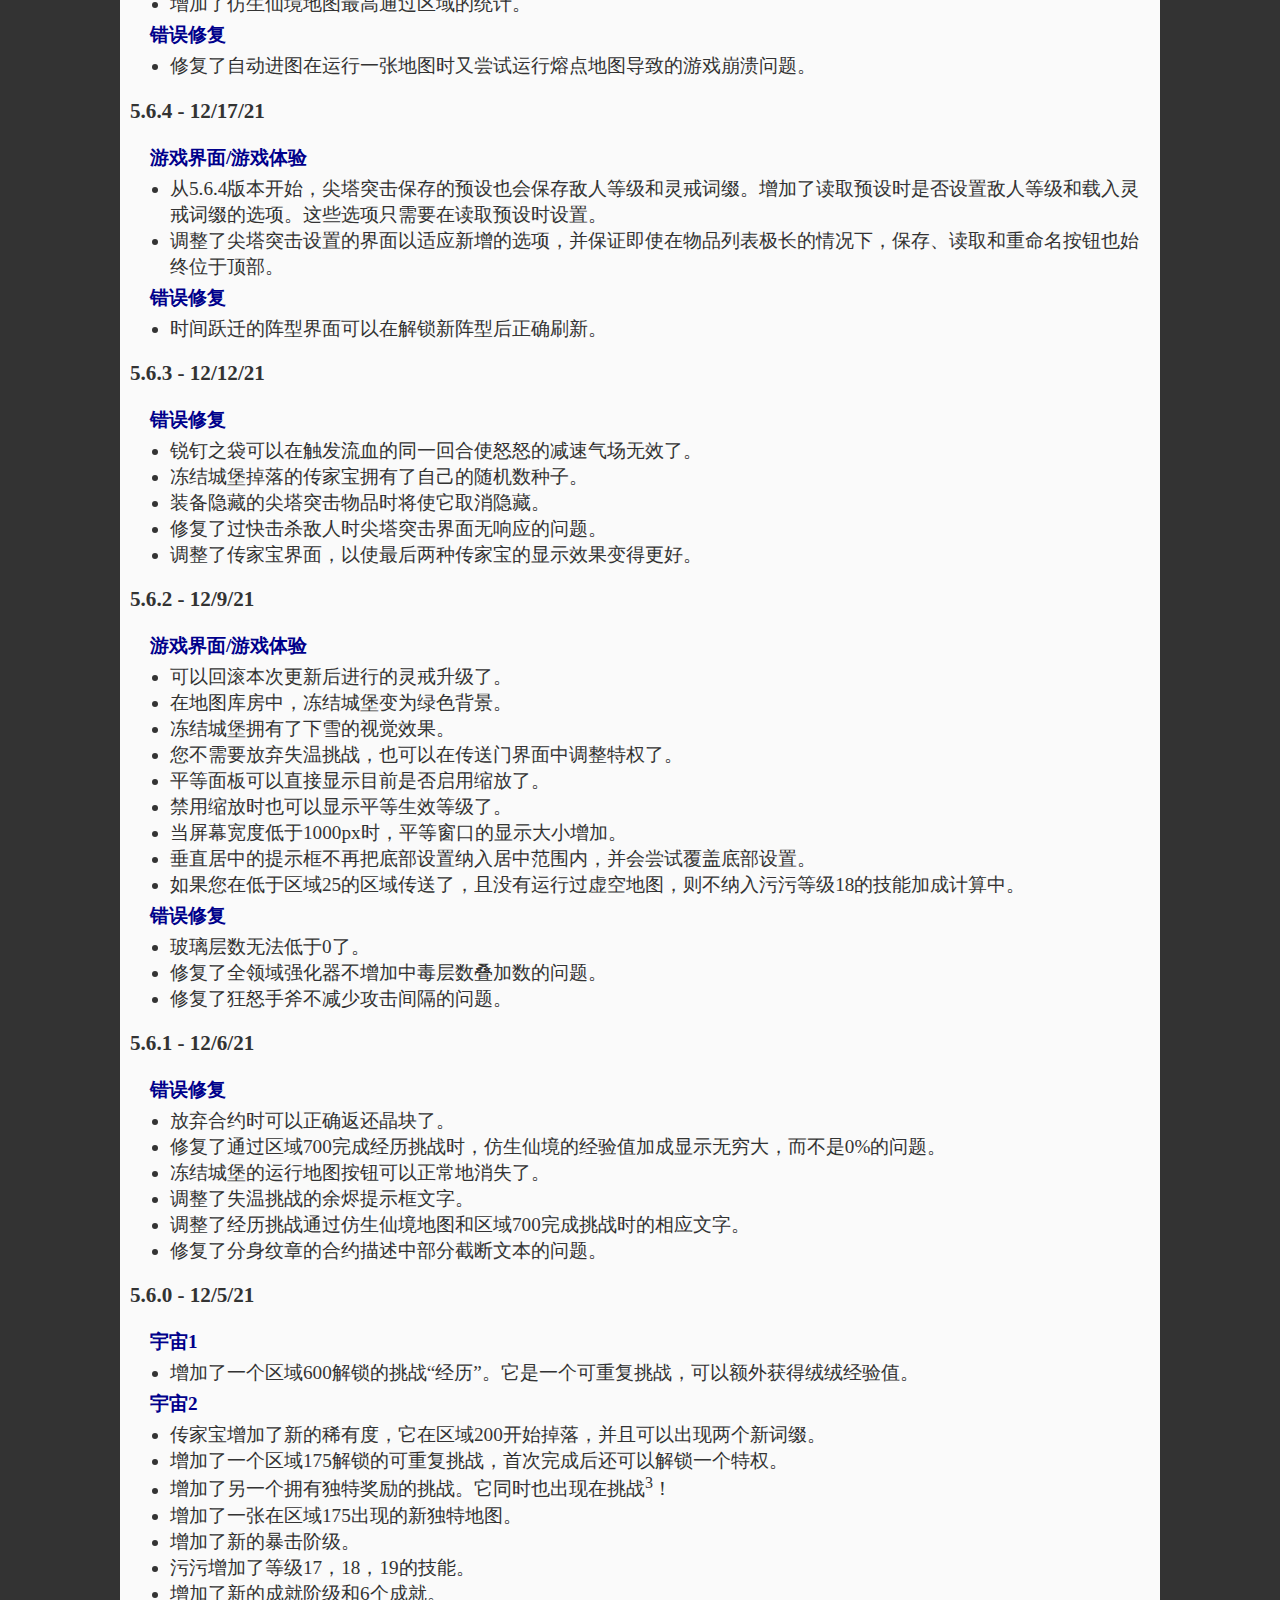
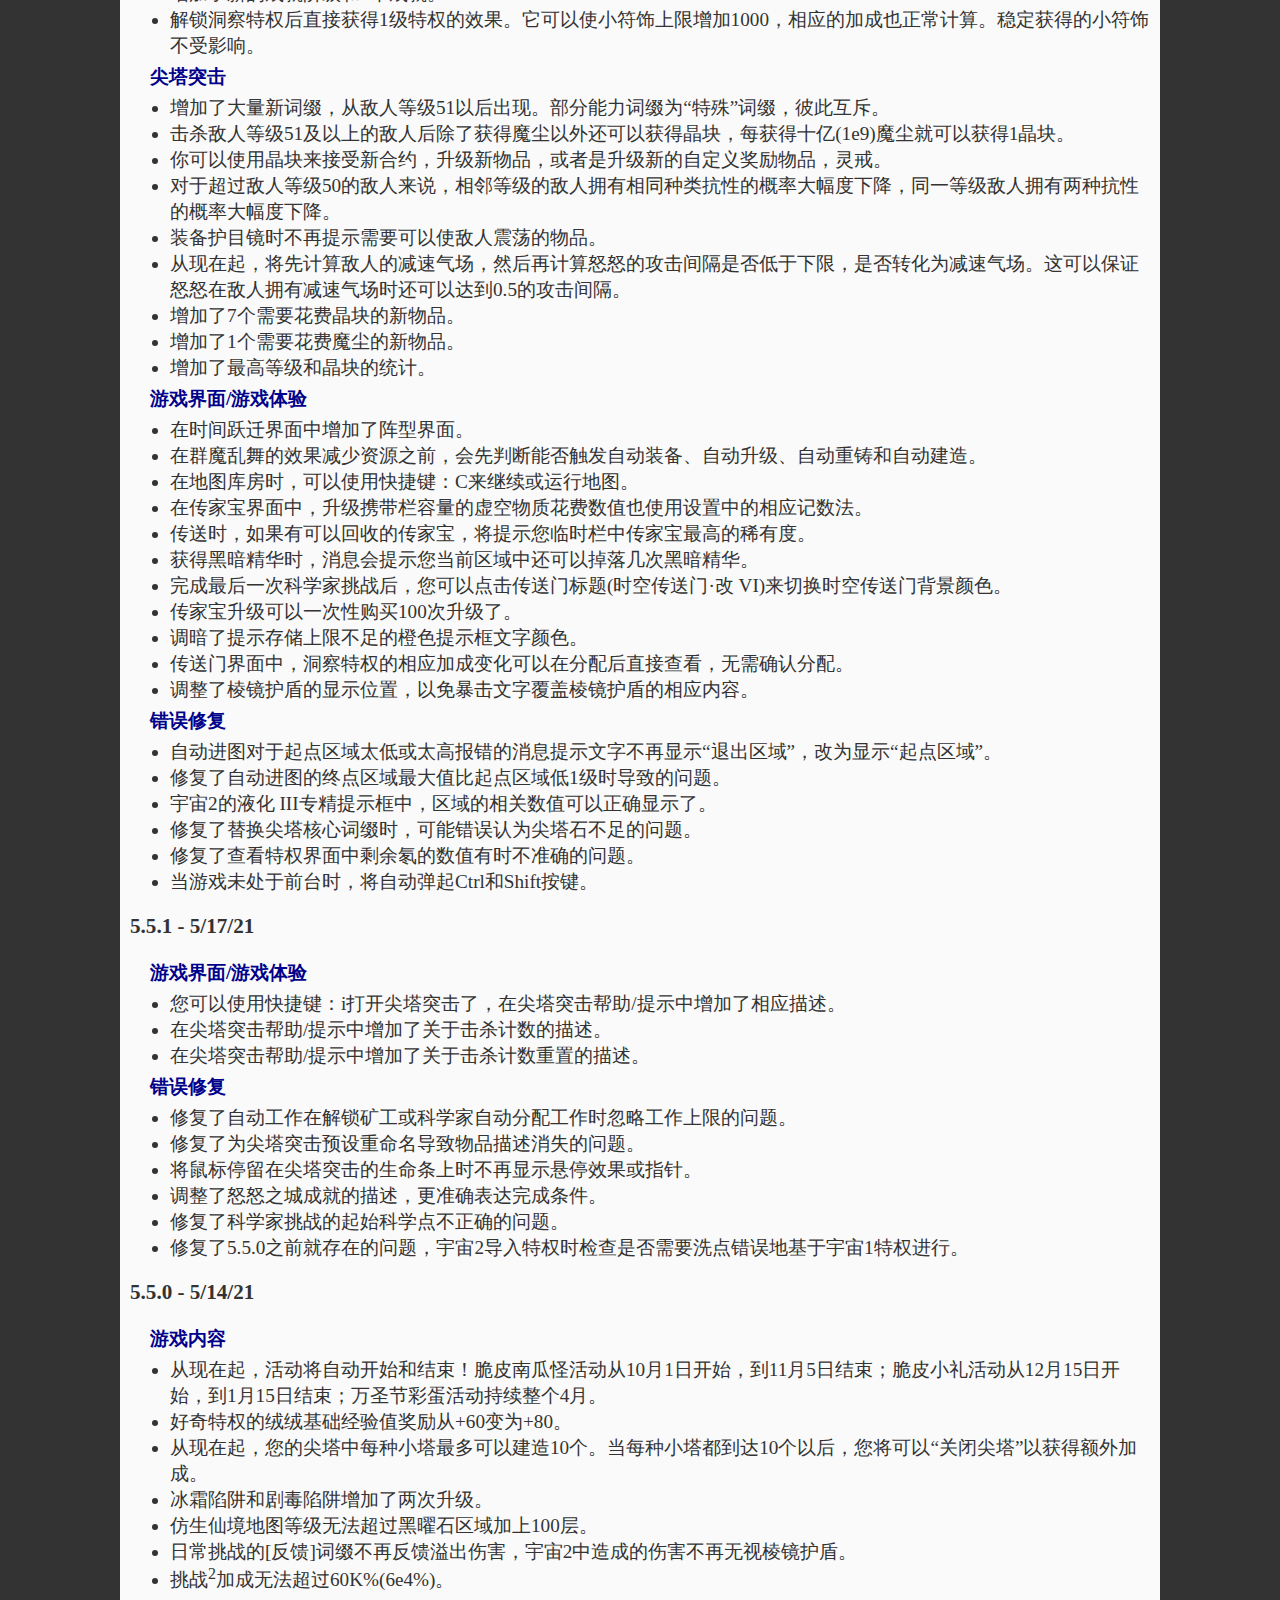
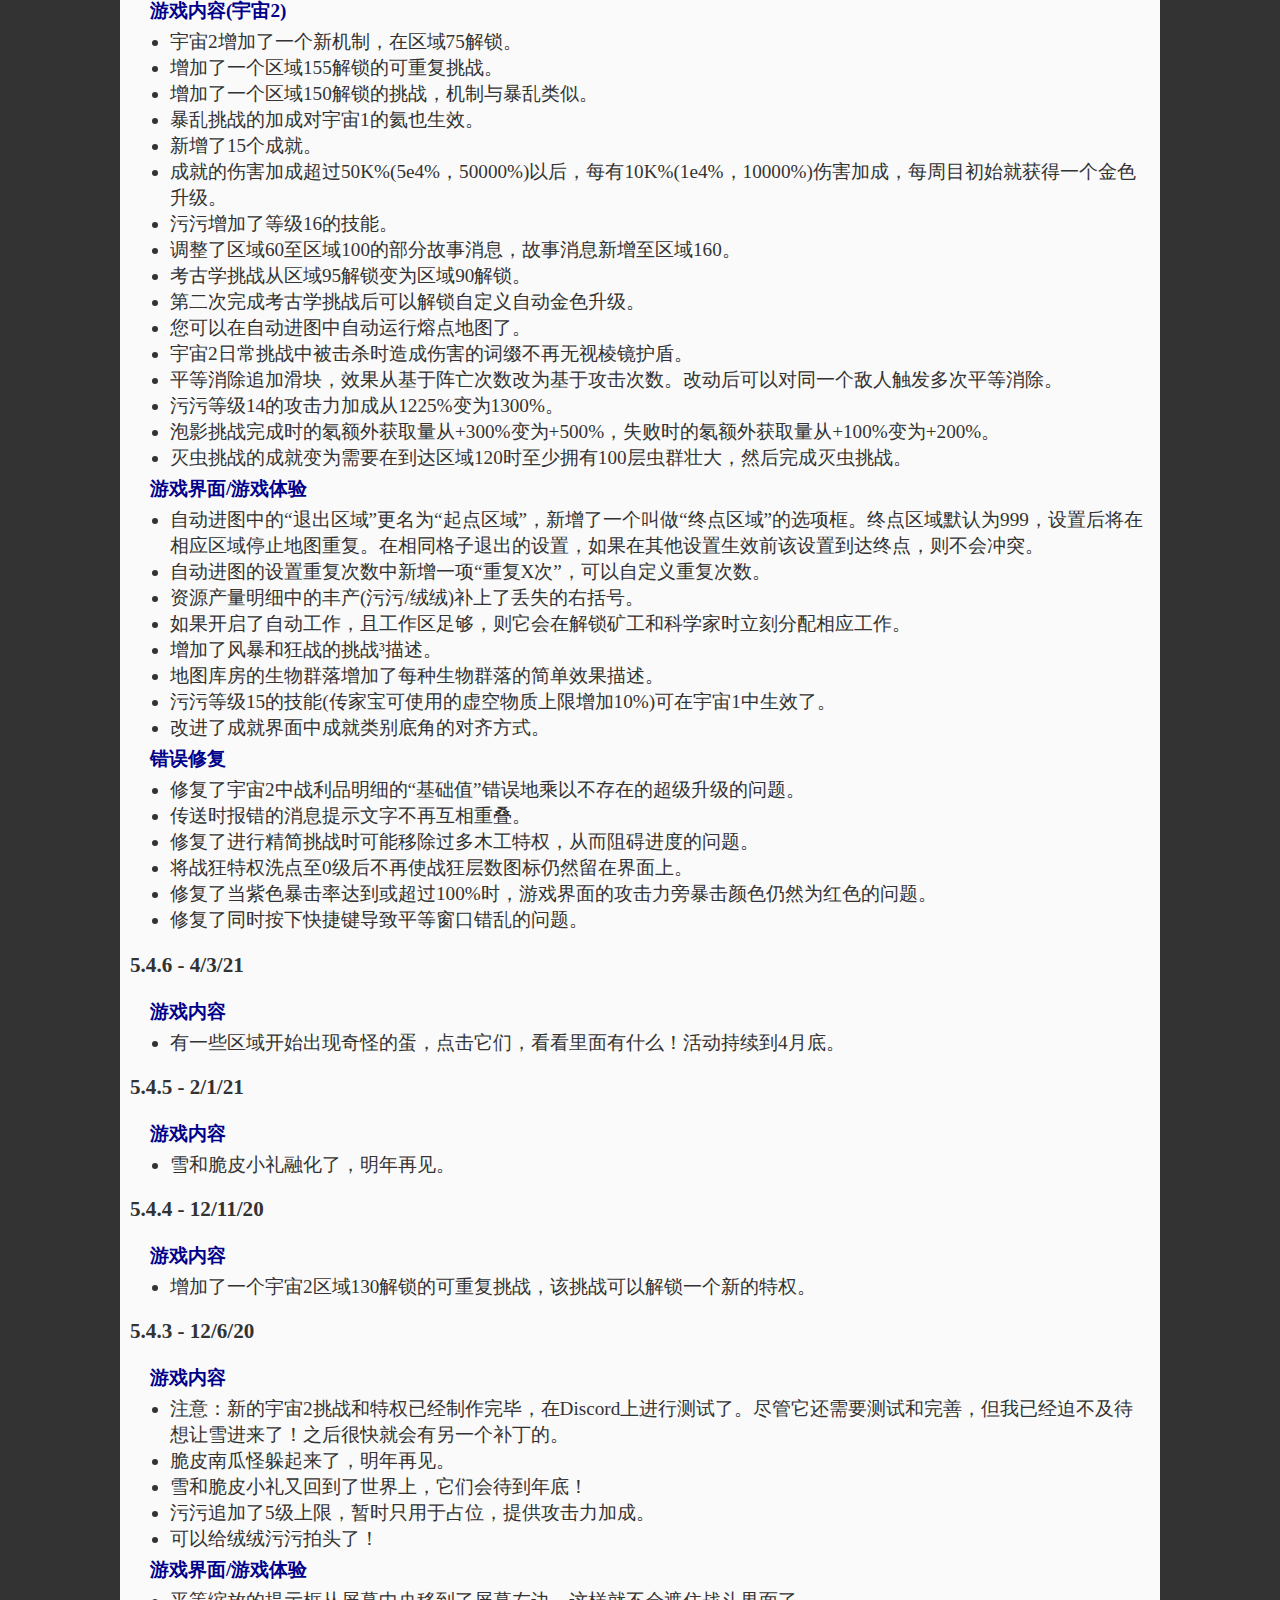
==== commit cac1f633: "Merge branch 'master' into zh" ====
--- a/updates.html
+++ b/updates.html
@@ -1,7 +1,8 @@
-<html>
-<head>
-        <title>Updates</title>
-</head>
+<!DOCTYPE html>
+<html lang="en"><head><meta http-equiv="Content-Type" content="text/html; charset=UTF-8">
+  
+  <title>更新内容</title>
+  <meta name="viewport" content="width=device-width, initial-scale=1">
 <style>
 	body {
 		text-align: center; 
@@ -100,7 +101,11 @@
 		}
 	}
 </style>
+</head>
+
 <body>
+<script src="zh/chs-updates.js"></script>
+<script src="zh/core.js"></script>
 <div id="wrapper" style="position: relative">
 	<table id="linksTable">
 		<tbody>
@@ -139,6 +144,21 @@
 		}
 	</script>
 <div style="font-size: 1.3em; font-weight: bold; display: block; width: 100%; text-align: center;">Trimps Updates!</div>
+<div style="padding: 10px">感谢：@*.*，@TG303，@枯寂之心，@KuiY，@by22dgb，@sgo37 帮忙汉化。</div>
+<ul class="betterList">
+	<li>5.10.11 (loader3229's modification - Part 11: Another new spire?) - 3/23/24</li>
+	<ul>
+		<li>Content</li>
+		<li>Added a spire in U2 Z400.</li>
+		<li>You can actually build 11 towers in your spire.</li>
+		<li>Added more Fluffy/Scruffy effects.</li>
+		<li>Added 4 masteries.</li>
+		<li>Increased Observation Cap to 100.</li>
+		<li>Increased Masterfulness Cap to 15.</li>
+		<li>Capped Glass effect to Z425</li>
+		<li>Delayed U2 enemy attack scaling above Z300 to Z425</li>
+	</ul>
+</ul>
 <ul class="betterList">
 	<li>5.10.10 (loader3229's modification - Part 10) - 3/14/24</li>
 	<ul>
@@ -299,7 +319,7 @@
 		<li>Added a 'Customize' button to the Stats page, allowing you to hide any stats you no longer wish to see. You can also unhide them here if you later change your mind!</li>
 		<li>Added a new Heirloom Popping option, which will only show an Heirloom Popup if you find an Heirloom at the highest available tier for your current Heirloom bracket</li>
 		<li>Added a "Start Fighting" button to Time Warp if Trimps are not fighting and AutoFight hasn't been unlocked. This button changes into an "Enable AutoFight" button if AutoFight is unlocked but not enabled.</li>
-		<li>Disabled Overkill during Wither<sup>3</sup></li>
+		<li>在凋零<sup>3</sup>挑战中禁用超杀。</li>
 		<li>You can now click your equipped Staff or Shield and select "Equip on Portal", which will cause this Heirloom to automatically be equipped whenever you Portal.</li>
 		<li>On failing a Spire, the message now shows which cell you failed on.</li>
 		<li>Made some improvements to the Gradient Theme's handling of U2 Mutated Cells (Thanks 5h3i1ah for the CSS)</li>
@@ -352,7 +372,7 @@
 		<li>Fixed an issue where the current map cell in Time Warp was 1 lower than it should be</li>
 		<li>The message for completing Spire I now properly states that you earned a Basic Spire Core instead of Common</li>
 		<li>Added "(including Radon)" to the tooltip description for the Greed perk</li>
-		<li>When running a Challenge<sup>3</sup>, the tooltip for Golden Radon properly uses the word Radon instead of Helium, and says Challenge<sup>3</sup> instead of <sup>2</sup></li>
+		<li>When running a Challenge<sup>3</sup>, the tooltip for Golden Radon properly uses the word Radon instead of Helium, and says Challenge<sup>3</sup> instead of <sup>2</sup>。</li>
 		<li>The description for the Insanity Challenge now properly states "n below world level" rather than "n below map level"</li>
 		<li>Zone stats Void Map counter now says "stacks" instead of "stacked" for more clarity</li>
 		<li>The red error text when trying to select a different map while a non-recyclable map is in progress now properly states that you must "finish or abandon" your current map, rather than "finish or recycle"</li>
@@ -389,20 +409,20 @@
 		<li>Added 4 new Speed Achievements for Spire VII</li>
 		<li>Added 1 new Gem Collection achievement</li>
 		<li>The Feat 'Stoned' now requires 500K kills, down from 1M</li>
-		<li>AutoStorage is now unlocked by completing a Z40 Void Map, down from Z50</li>
+		<li>AutoStorage is now unlocked by completing a Z40 Void Map, down from Z50.</li>
 	</ul>
 	<ul>
 		<li>Universe 2 Content</li>
 		<li>Zone 201+ is looking a little mutated...</li>
 		<li>Added U2 Story messages from Z160-205. Make sure your Story messages are enabled the first time you reach Z200 on this patch!</li>
 		<li>All Radon gains above Z201 in Universe 2 are now increased by 250x</li>
-		<li>Added a new Heirloom drop rate tier at Z275</li>
+		<li>Added a new Heirloom drop rate tier at Z275.</li>
 		<li>Added 5 new Spire Assault items!</li>
 		<li>Added 2 new Spire Assault bonuses, one of which unlocks a new Perk!</li>
 		<li>Added 2 new feats and a new achievement category with 5 achievements</li>
 		<li>Dusty Tome (Spire Assault One-Time Bonus) now applies its effects multiplicatively with Lifegiving Gem.</li>
 		<li>Added a new Challenge / C<sup>3</sup> that unlocks a new Perk on first completion</li>
-		<li>Scruffy has gained real rewards for Level 21 and 22, and more damage rewards for 23 and 24</li>
+		<li>Scruffy has gained real rewards for Level 21 and 22, and more damage rewards for 23 and 24.</li>
 	</ul>
 	<ul>
 		<li>UI/QOL</li>
@@ -420,7 +440,7 @@
 		<li>Updated the Heirloom help text to be less confusing</li>
 		<li>Fixed some typos and inconsistencies with text in the Storm Challenge</li>
 		<li>The Planet Broken gradient effect at Z60 now sticks around for 20 Zones, slowly fading out</li>
-		<li>Added a message to the bottom of the C<sup>infinity</sup> tooltip if you've maxed your C<sup>2</sup> percentage for U1</li>
+		<li>如果宇宙1的挑战<sup>2</sup>加成已达上限，则将在挑战<sup>infinity</sup>的底部增加一条消息，表明您已经达到了上限。</li>
 		<li>Challenge<sup>2</sup>s now turn black when you've brought them to your Obsidian Zone</li>
 	</ul>
 	<ul>
@@ -431,14 +451,14 @@
 		<li>The Tortoise and the Bugs feat now properly states you need 100 Swarm stacks before Z120, not by.</li>
 		<li>Updated the Unbalance Challenge description to state the correct amounts of health gained in maps vs world</li>
 		<li>Scaffolding now works properly in U1. It was already applying in U1 prior to this patch, but wasn't showing up on the breakdown, wasn't properly prefilling housing, and was causing issues with perk respeccing.</li>
-		<li>The Total Portals achievement now properly counts U1 + U2 portals, not just U1</li>
+		<li>The Total Portals achievement now properly counts U1 + U2 portals, not just U1.</li>
 		<li>Revenge stacks now properly disappear on completing the Challenge</li>
 		<li>Fixed an issue on the Steam version where the cloud save confirmation popup could be misleading if Universe 2 cloud save portals are higher than local save.</li>
 		<li>Capitalized "All" in the "Showing All Achieves" setting, fixed a typo in the Mastery Tab Alert setting tooltip</li>
 		<li>The Equality settings tooltip can now also be closed with E</li>
 		<li>Buying your final Microchip no longer briefly displays a bugged tooltip</li>
-		<li>Quests on the Quest Challenge that revolve around Cell 100 now properly check if the Quest is complete when using Map at Zone with Exit at Cell 100</li>
-		<li>Archaeology's Feat now properly unlocks at the same Zone as Archaeology (has been off since Archaeology moved in 5.5.0)</li>
+		<li>Quests on the Quest Challenge that revolve around Cell 100 now properly check if the Quest is complete when using Map at Zone with Exit at Cell 100.</li>
+		<li>Archaeology's Feat now properly unlocks at the same Zone as Archaeology (has been off since Archaeology moved in 5.5.0).</li>
 		<li>The Daily Challenge modifier on the Portal Screen should now be more accurate when switching Universes if one pet has the Daily Bonus reward and the other pet does not.</li>
 	</ul>
 	<ul>
@@ -464,13 +484,13 @@
 	</ul>
 	<ul>
 		<li>Bug Fixes</li>
-		<li>PlayFab and Steam Cloud Save conflict checking now better supports progress made in U2</li>
+		<li>PlayFab and Steam Cloud Save conflict checking now better supports progress made in U2.</li>
 		<li>Updated AutoGolden's tooltip to better match its current unlock requirement</li>
 		<li>Updated the half-full Frenzy star icon to better match the other Frenzy icons in size</li>
 		<li>Fixed a typo in the Relentlessness unlock message</li>
 		<li>Fixed a typo in the Smithy unlock message</li>
 		<li>Importing a save file without Gardens unlocked over a save file with Gardens unlocked no longer leaves Gardens as a selectable Biome.</li>
-		<li>Radonculous from the Bone Trader in U2 now properly states that it's disabled on C<sup>3</sup> rather than C<sup>2</sup></li>
+		<li>宇宙2中，骨法商人的氡丰升级会正确地表明它在挑战<sup>3</sup>中无法购买，而不是挑战<sup>2</sup>。</li>
 		<li>Karma (Daily Challenge Modifier that grants increased Loot for the Zone after killing an Enemy) now properly scales production based loot</li>
 		<li>The tooltip for the 'Alerting' option now properly says the alert icons are blue instead of yellow if using Dark Theme</li>
 		<li>Fixed an issue that could cause Time Warp to be extremely slow in some rare cases</li>
@@ -562,7 +582,7 @@
 		<li>All jobs, buildings, upgrades, and equipment are now redrawn when Time Warp ends. This should fix a few rare bugs such as unpurchaseable golden upgrade spam after Time Warp ends.</li>
 		<li>Fixed a bug where using Map at Zone's 'Repeat X Times' wasn't showing up on the button until after the first map was completed</li>
 		<li>Fixed a bug that could cause the extra map side buttons to be blank on a fresh save that hadn't refreshed</li>
-		<li>Fixed a bug that could cause Improbabilities and other bosses to have infinite Health on Coordinate<sup>2</sup></li>
+		<li>修复了协同<sup>2</sup>挑战中乌有者和其他首领生命值无限的问题。</li>
 	</ul>
 </ul>
 <ul class="betterList">
@@ -985,7 +1005,7 @@
 		<li>Increased the end-of-run Helium bonus for completing the Toxicity Challenge in U1 by +200% (+400% total)</li>
 		<li>Added a new repeatable Radon Challenge at U2 Z95. Completing this Challenge for the first time also unlocks a new type of map modifier!</li>
 		<li>Added a second new U2 Challenge! This one doesn't unlock a new Perk or grant any extra Radon. Instead it grants permanent stackable bonuses for U1 and U2, and grows in difficulty after each completion!</li>
-		<li>Increased the Prismatic Shield bonus while on the Bublé Challenge from +100% to +250%.</li>
+		<li>Increased the Prismatic Shield bonus while on the Bubl茅 Challenge from +100% to +250%.</li>
 		<li>Once you have 20 or more points of the Prismal perk in U2, you'll gain the ability to automatically pick up the unique upgrade from Prismatic Palace when completing Z20.</li>
 		<li>Universe 2 Challenge<sup>3</sup>s now unlock at Z50, down from Z65.</li>
 		<li>The Black Bog Map on the Quagmire Challenge can no longer spawn Exotic Imp-orts</li>
@@ -1182,7 +1202,7 @@
 	<ul>
 		<li>Bug Fixes</li>
 		<li>U2 Map At Zone info is no longer lost after a refresh</li>
-		<li>Bublé now treats the Challenge as abandoned if you Portal before completing it, rewarding +100% extra Rn instead of nothing.</li>
+		<li>Bubl茅 now treats the Challenge as abandoned if you Portal before completing it, rewarding +100% extra Rn instead of nothing.</li>
 		<li>Fixed an issue that was causing Trimp health after maps to be higher or lower than it should have been</li>
 		<li>Fixed an issue causing achievements to not display on the screen reader version</li>
 	</ul>
@@ -3392,5 +3412,4 @@
 </ul>
 <span class="legal">The Steam Logo is ©2022 Valve Corporation. Steam and the Steam logo are trademarks and/or registered trademarks of Valve Corporation in the U.S. and/or other countries.</span>
 </div>
-</body>
-</html>
+</body></html>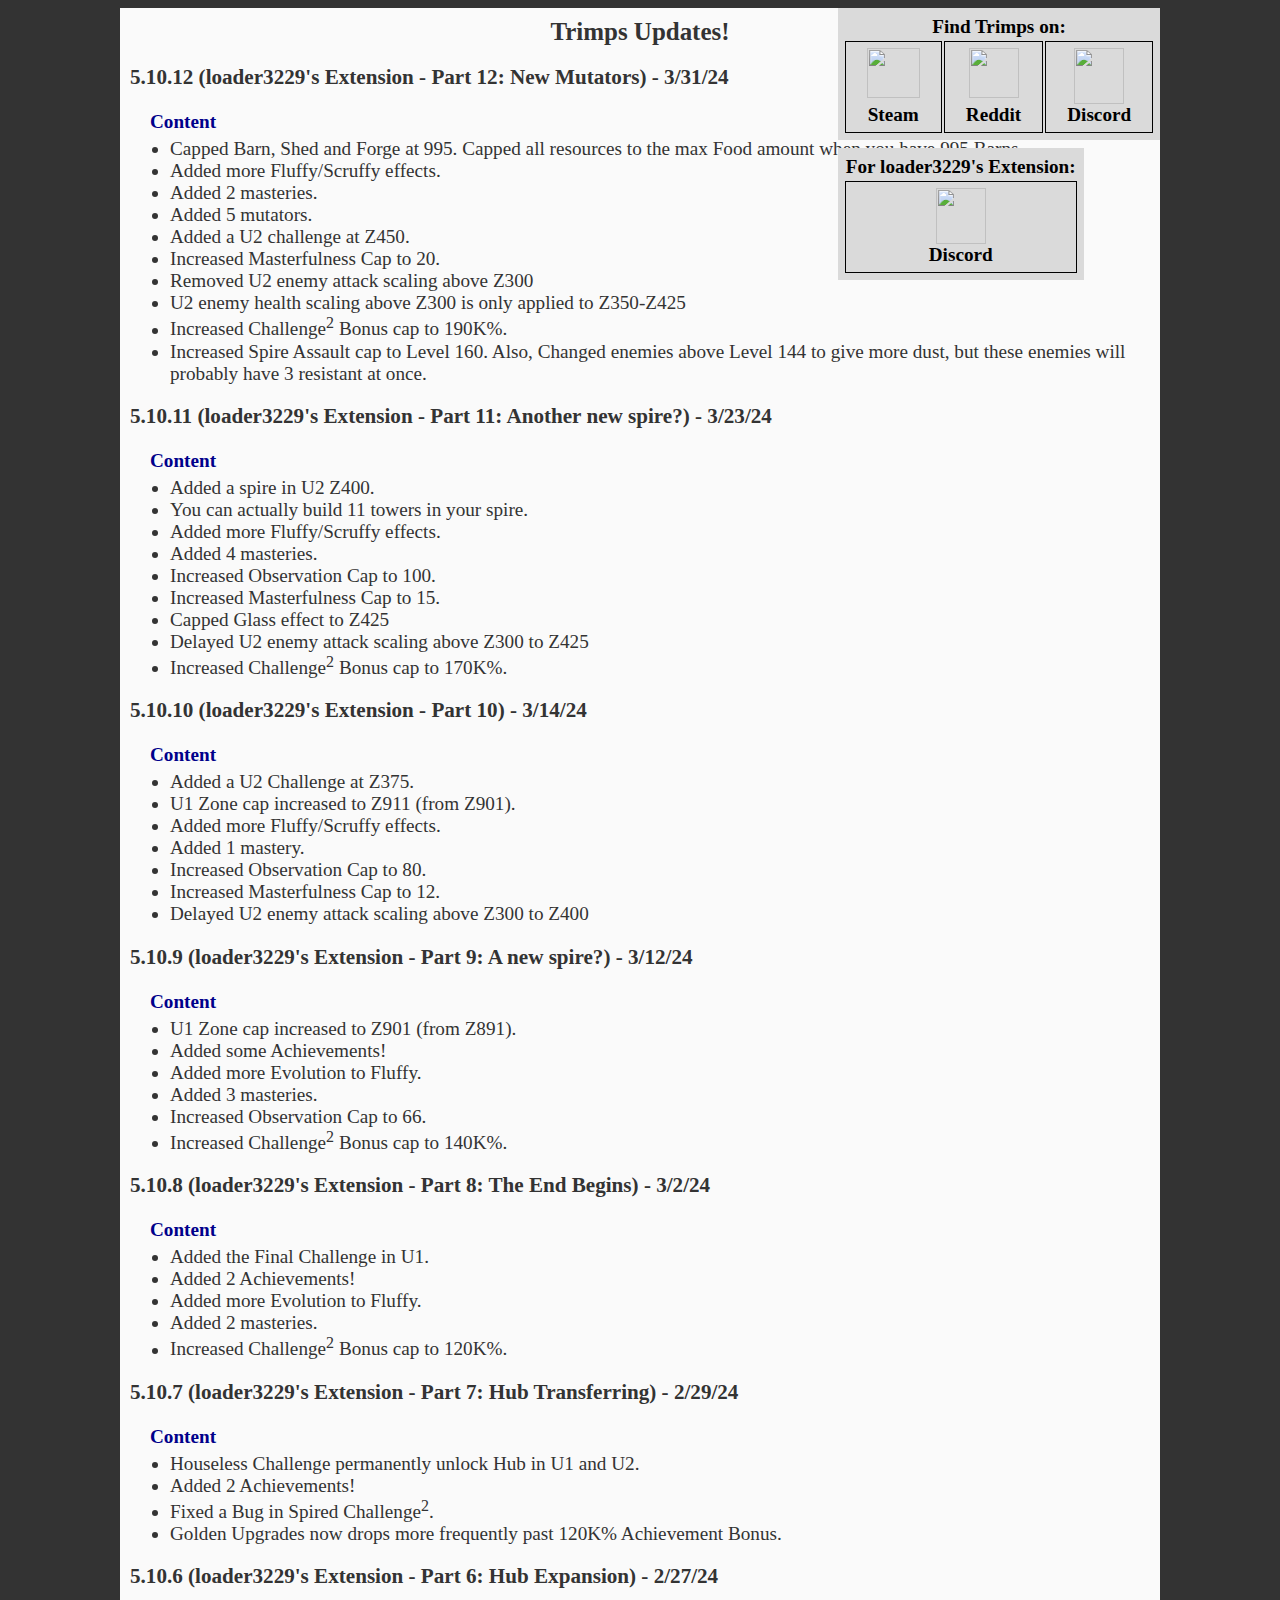
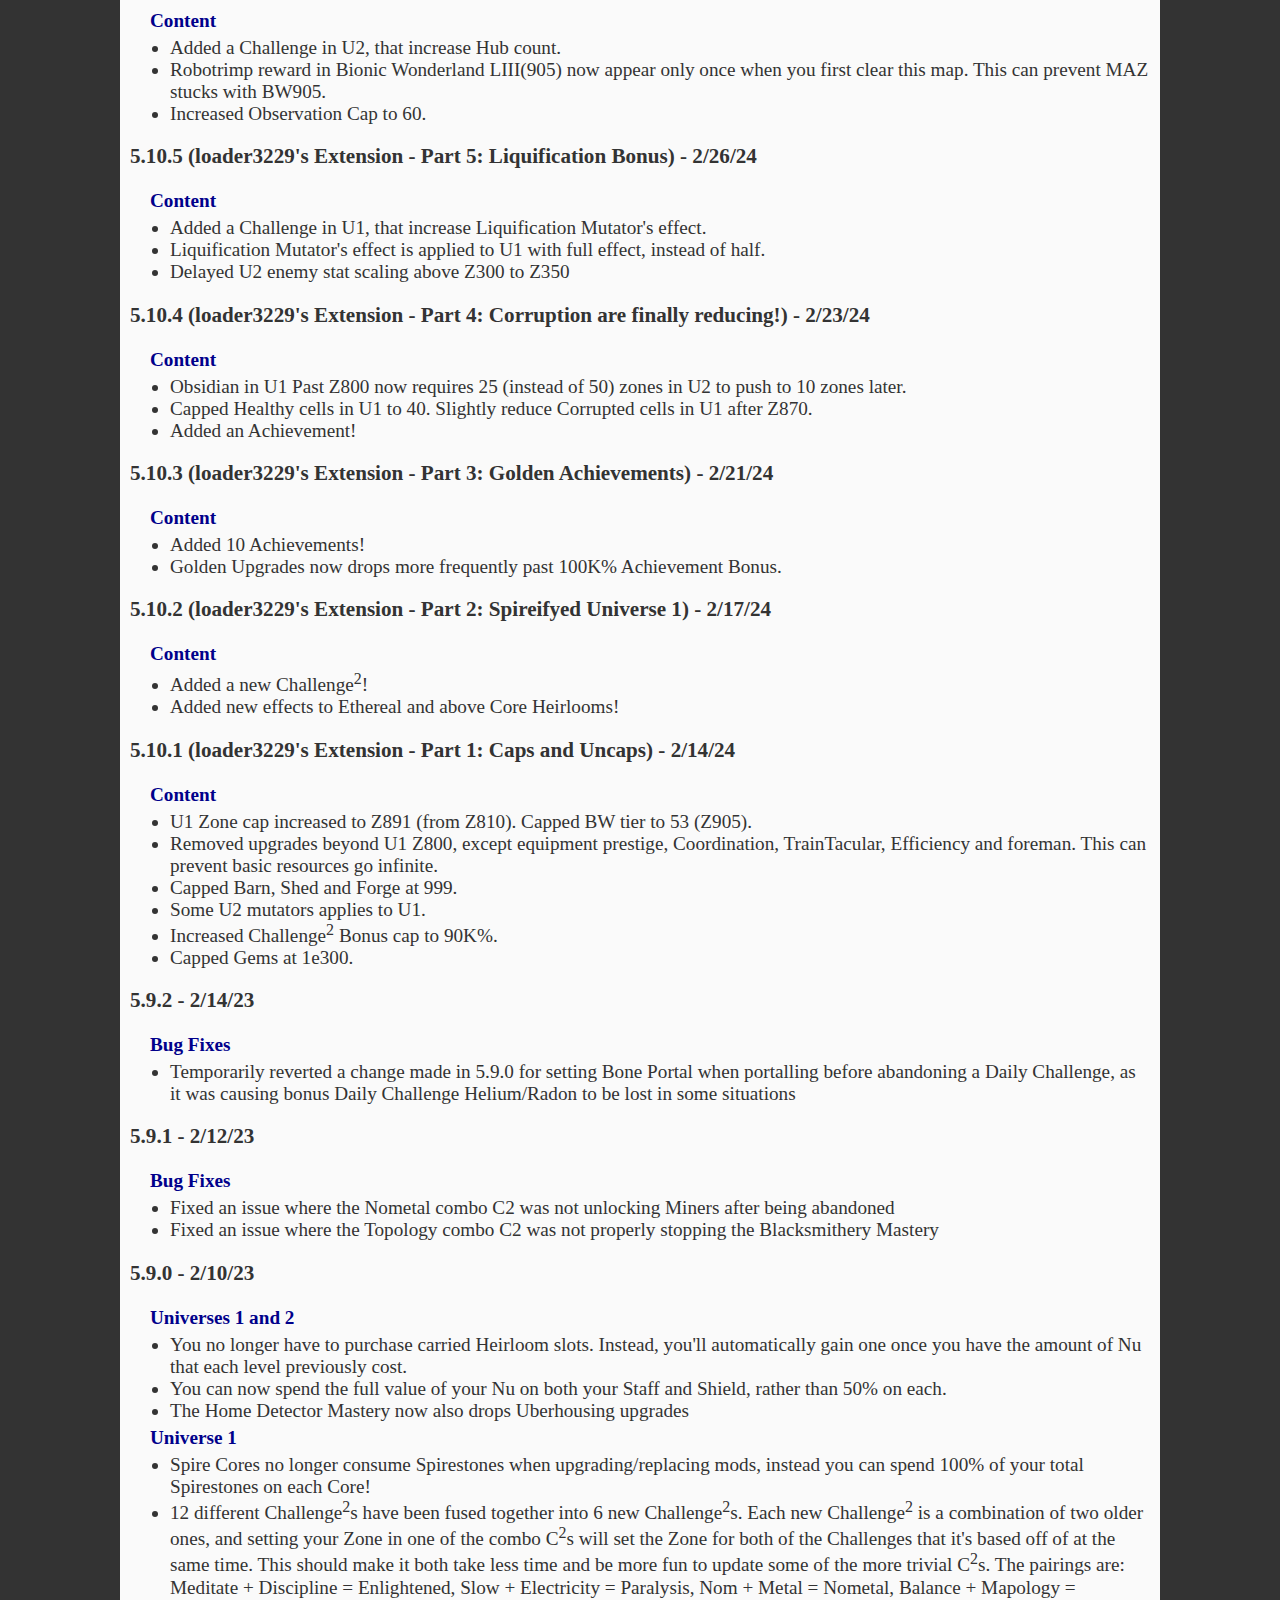
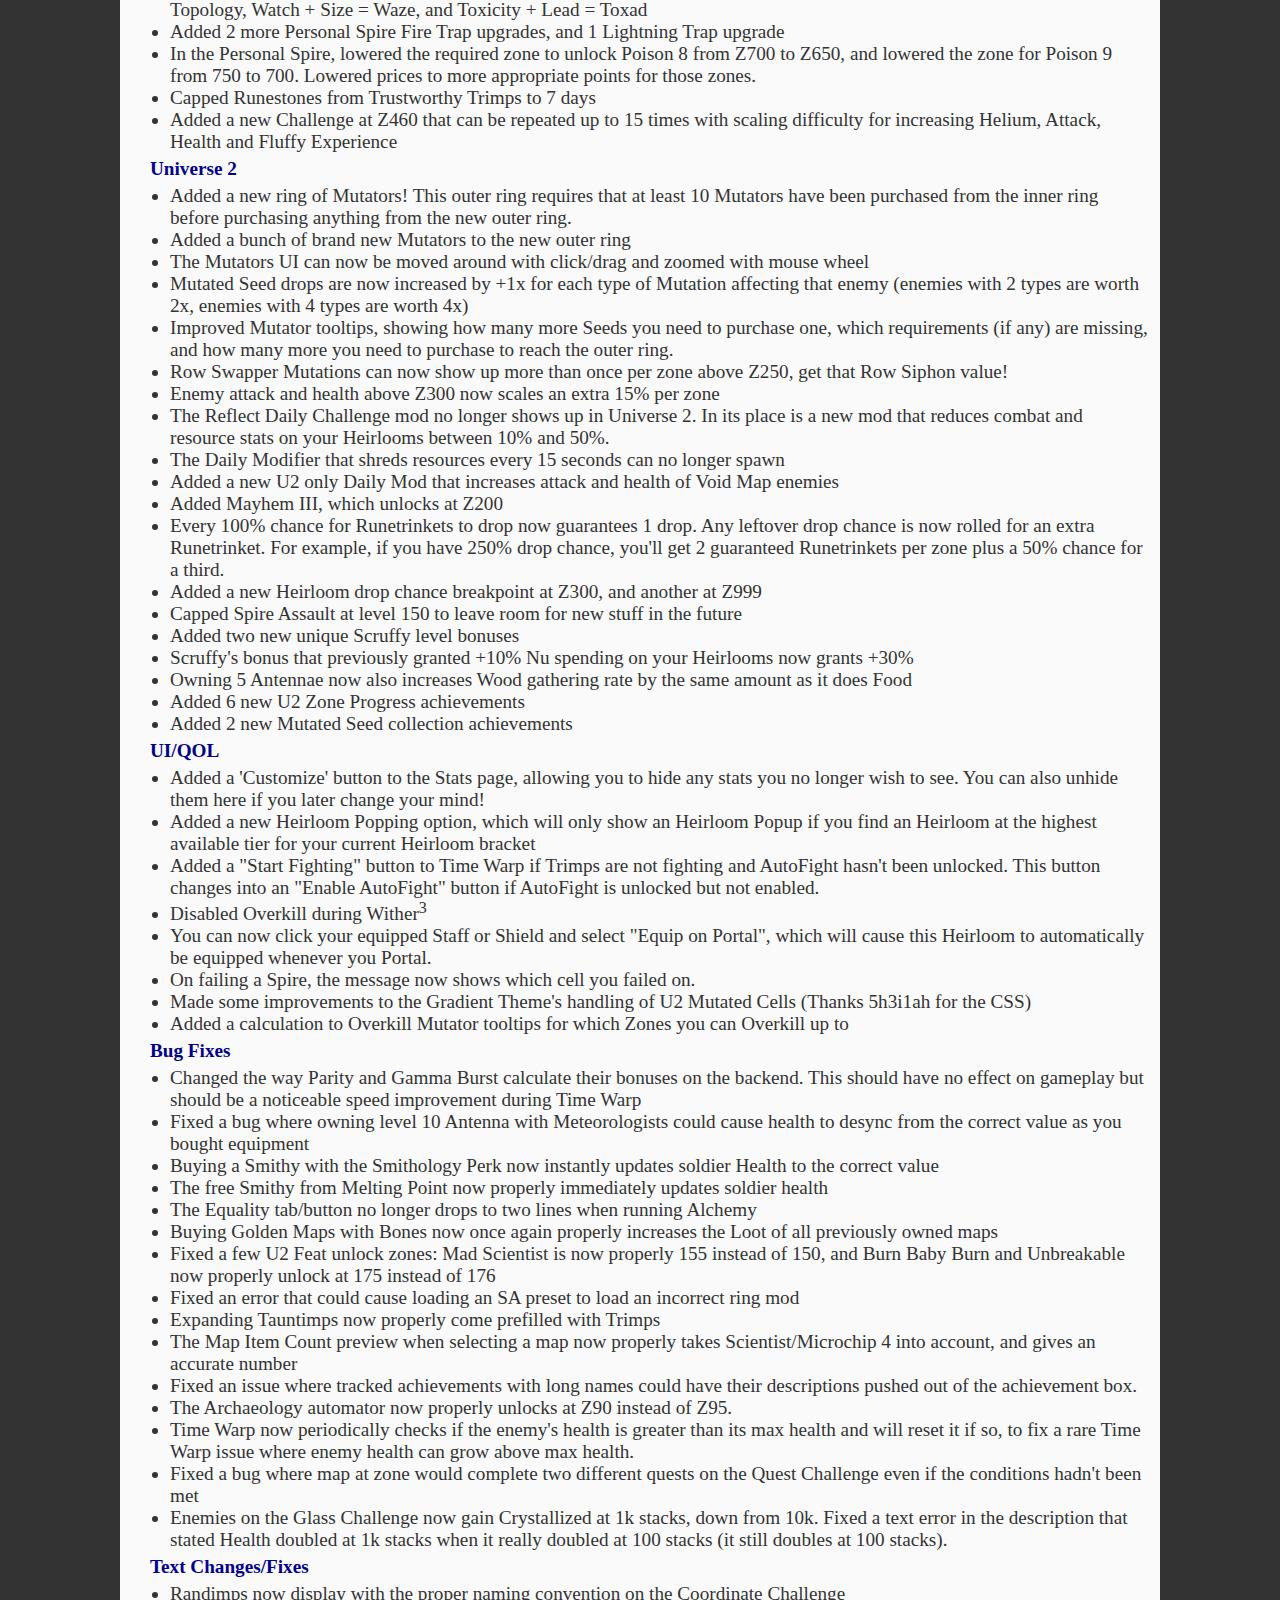
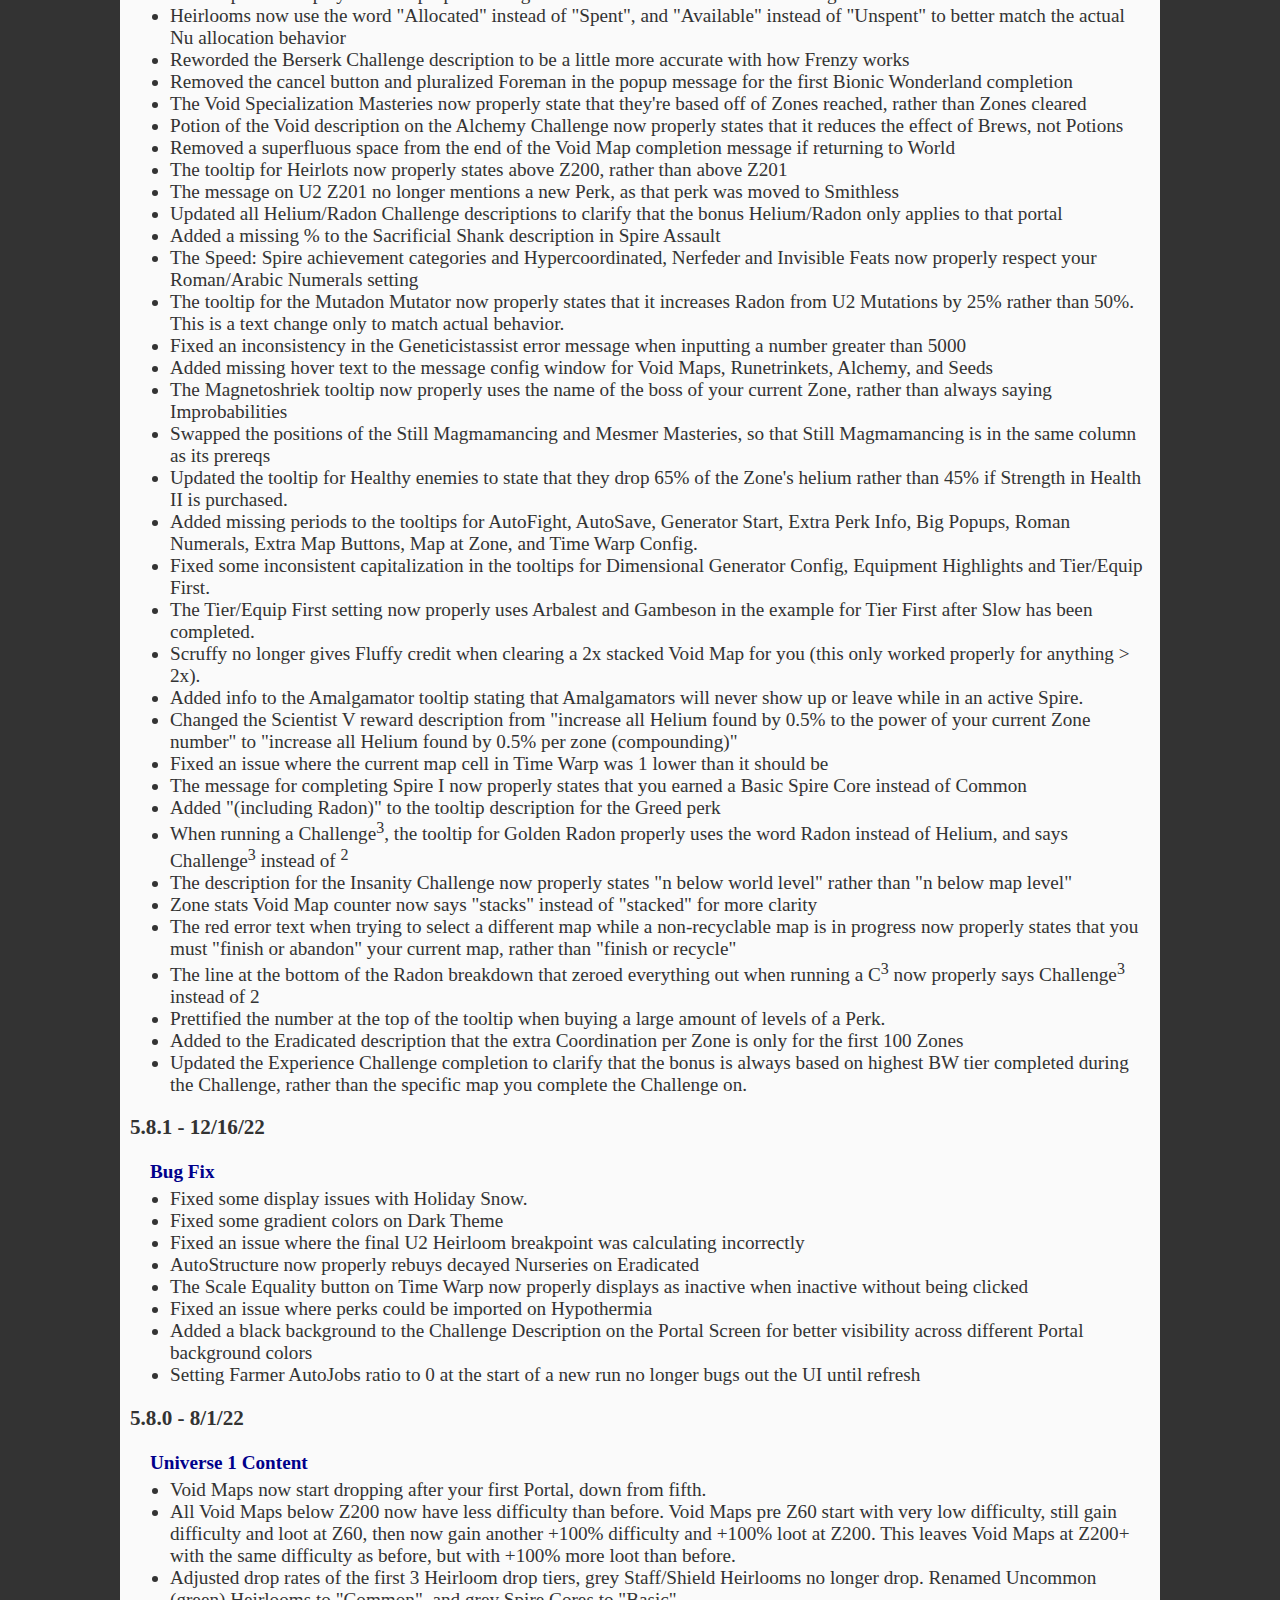
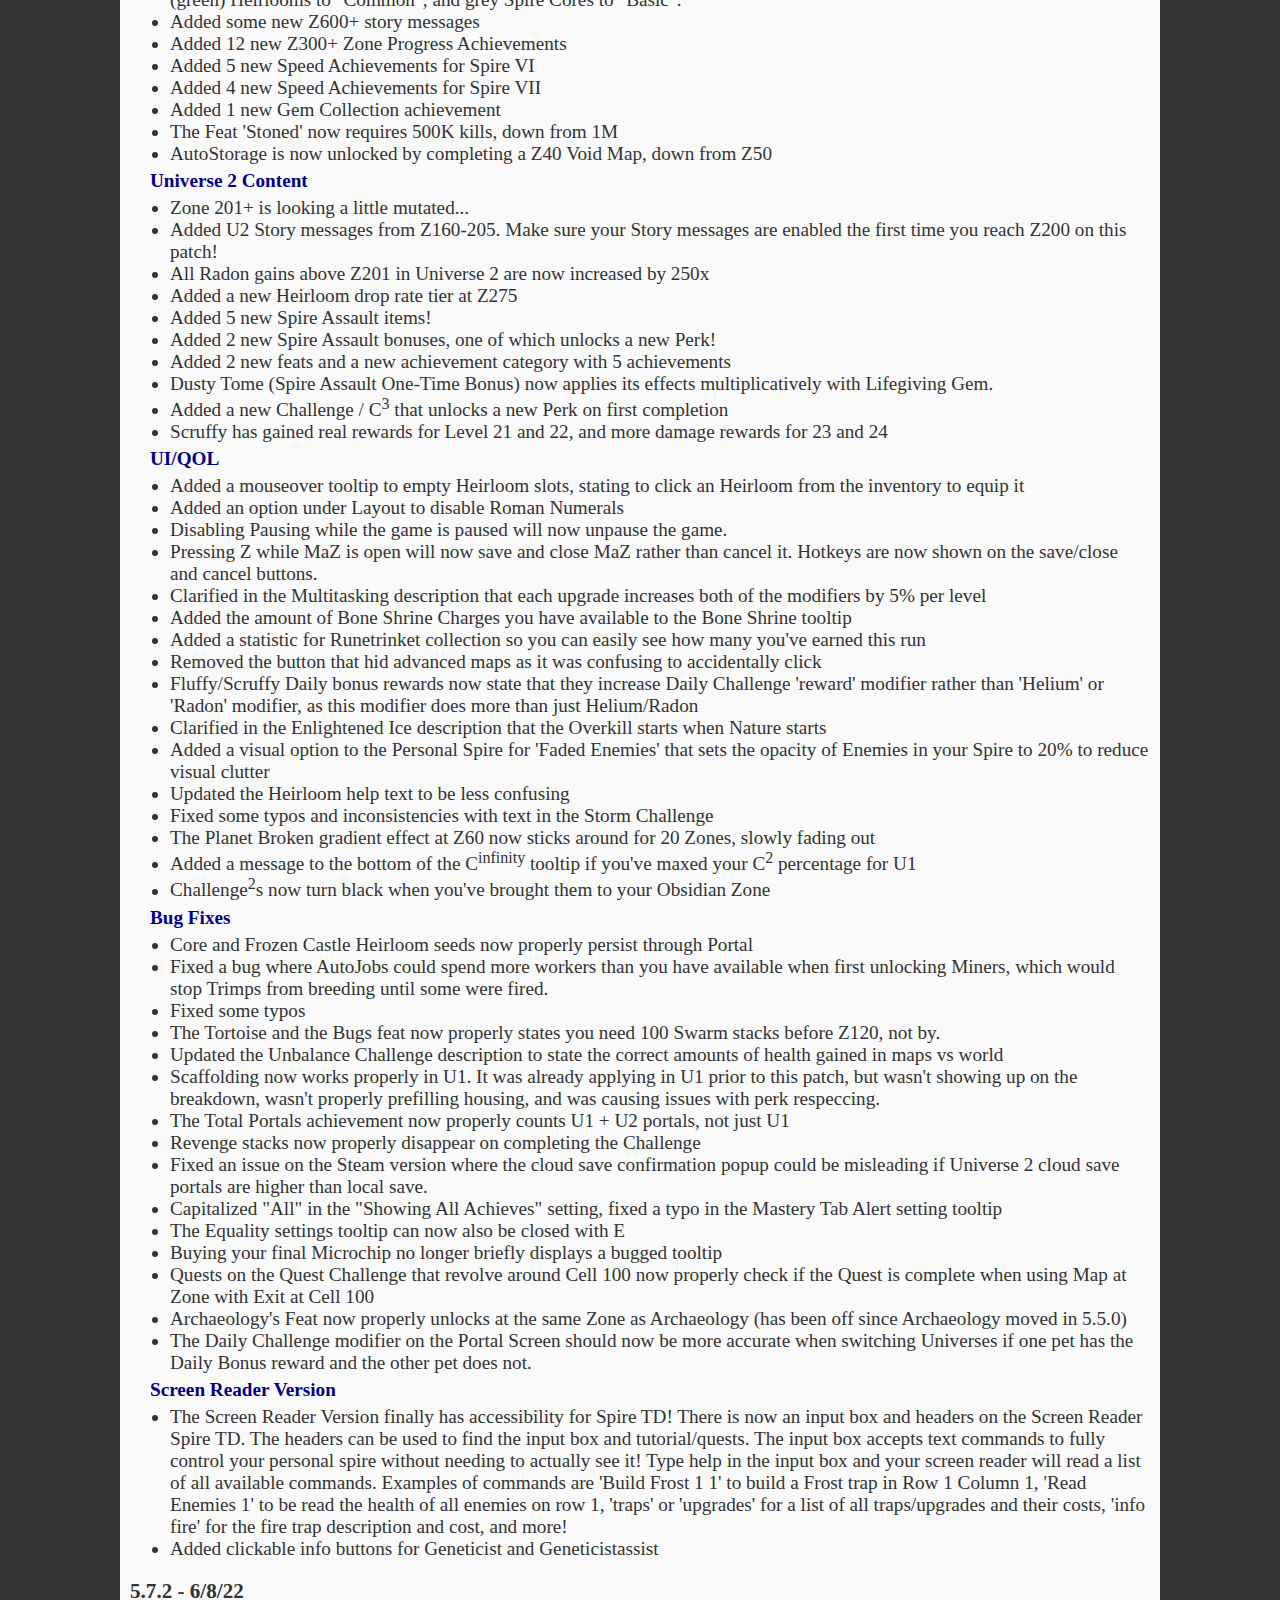
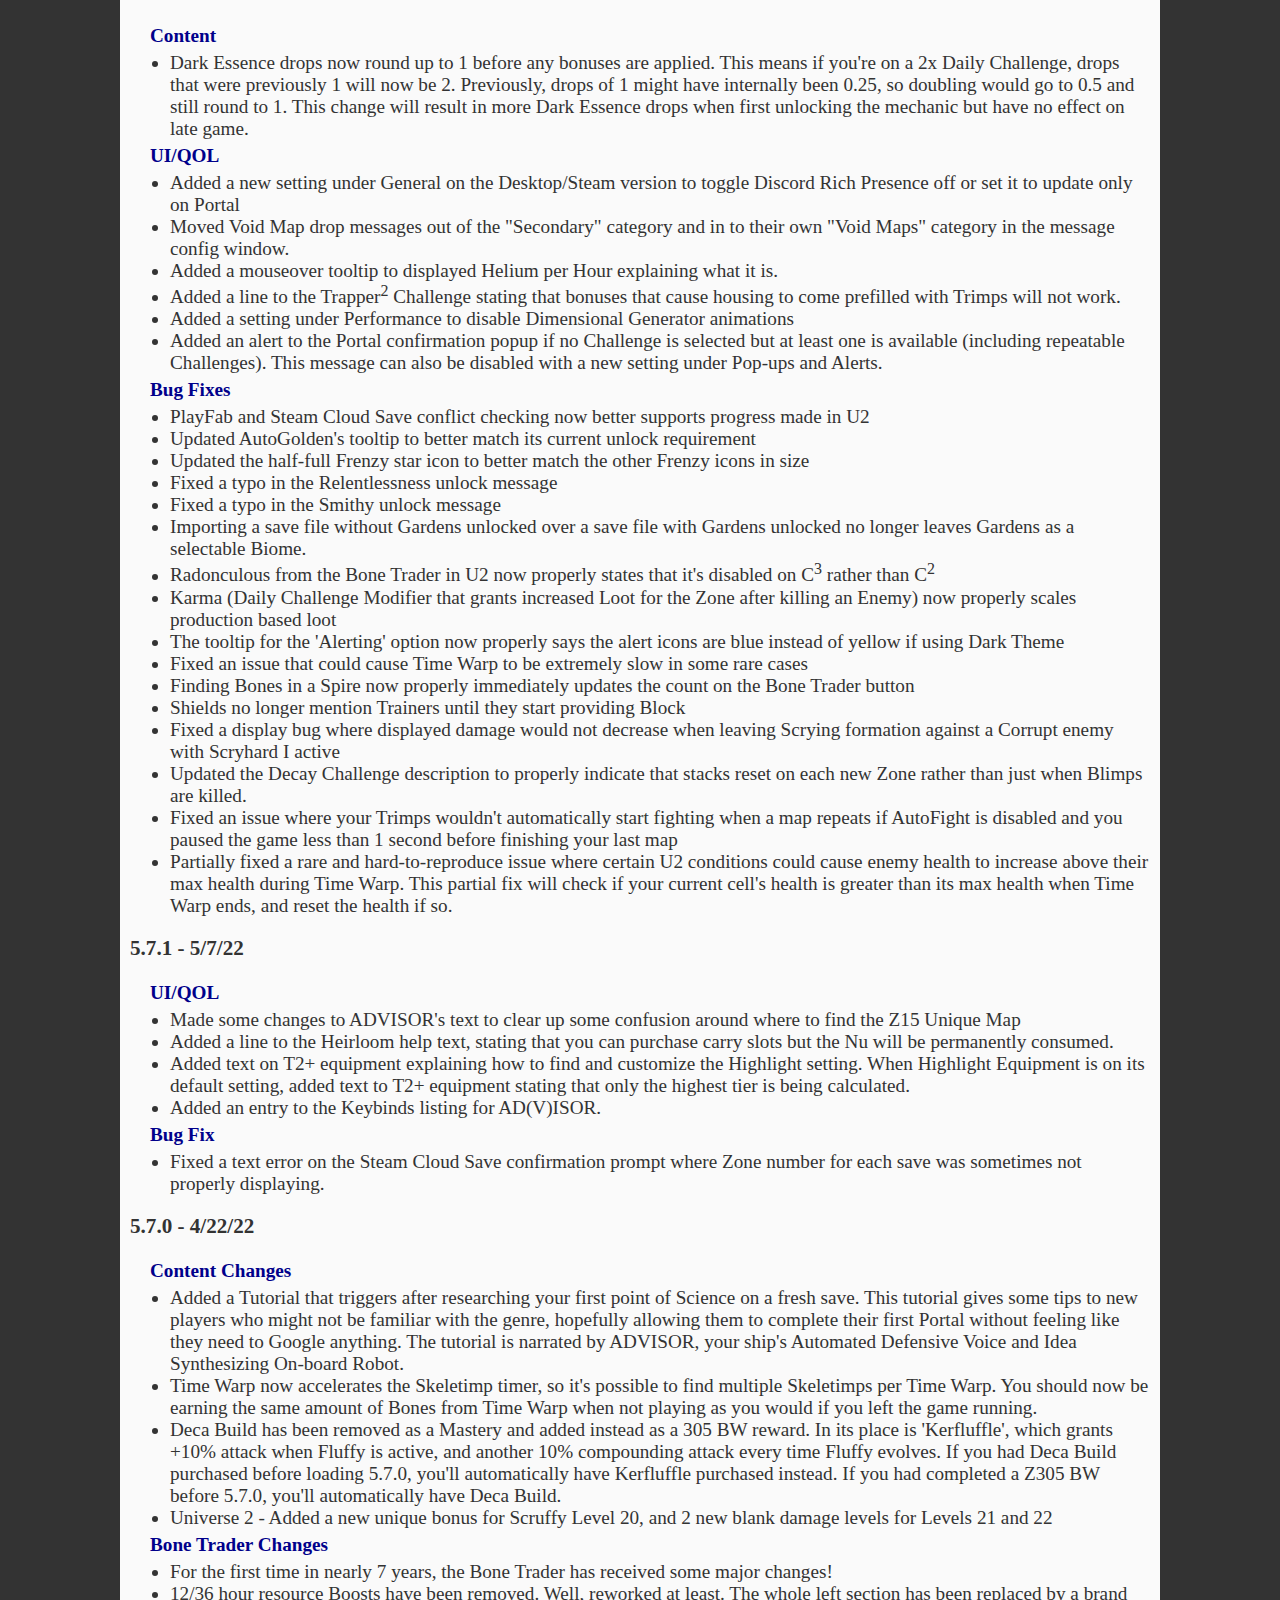
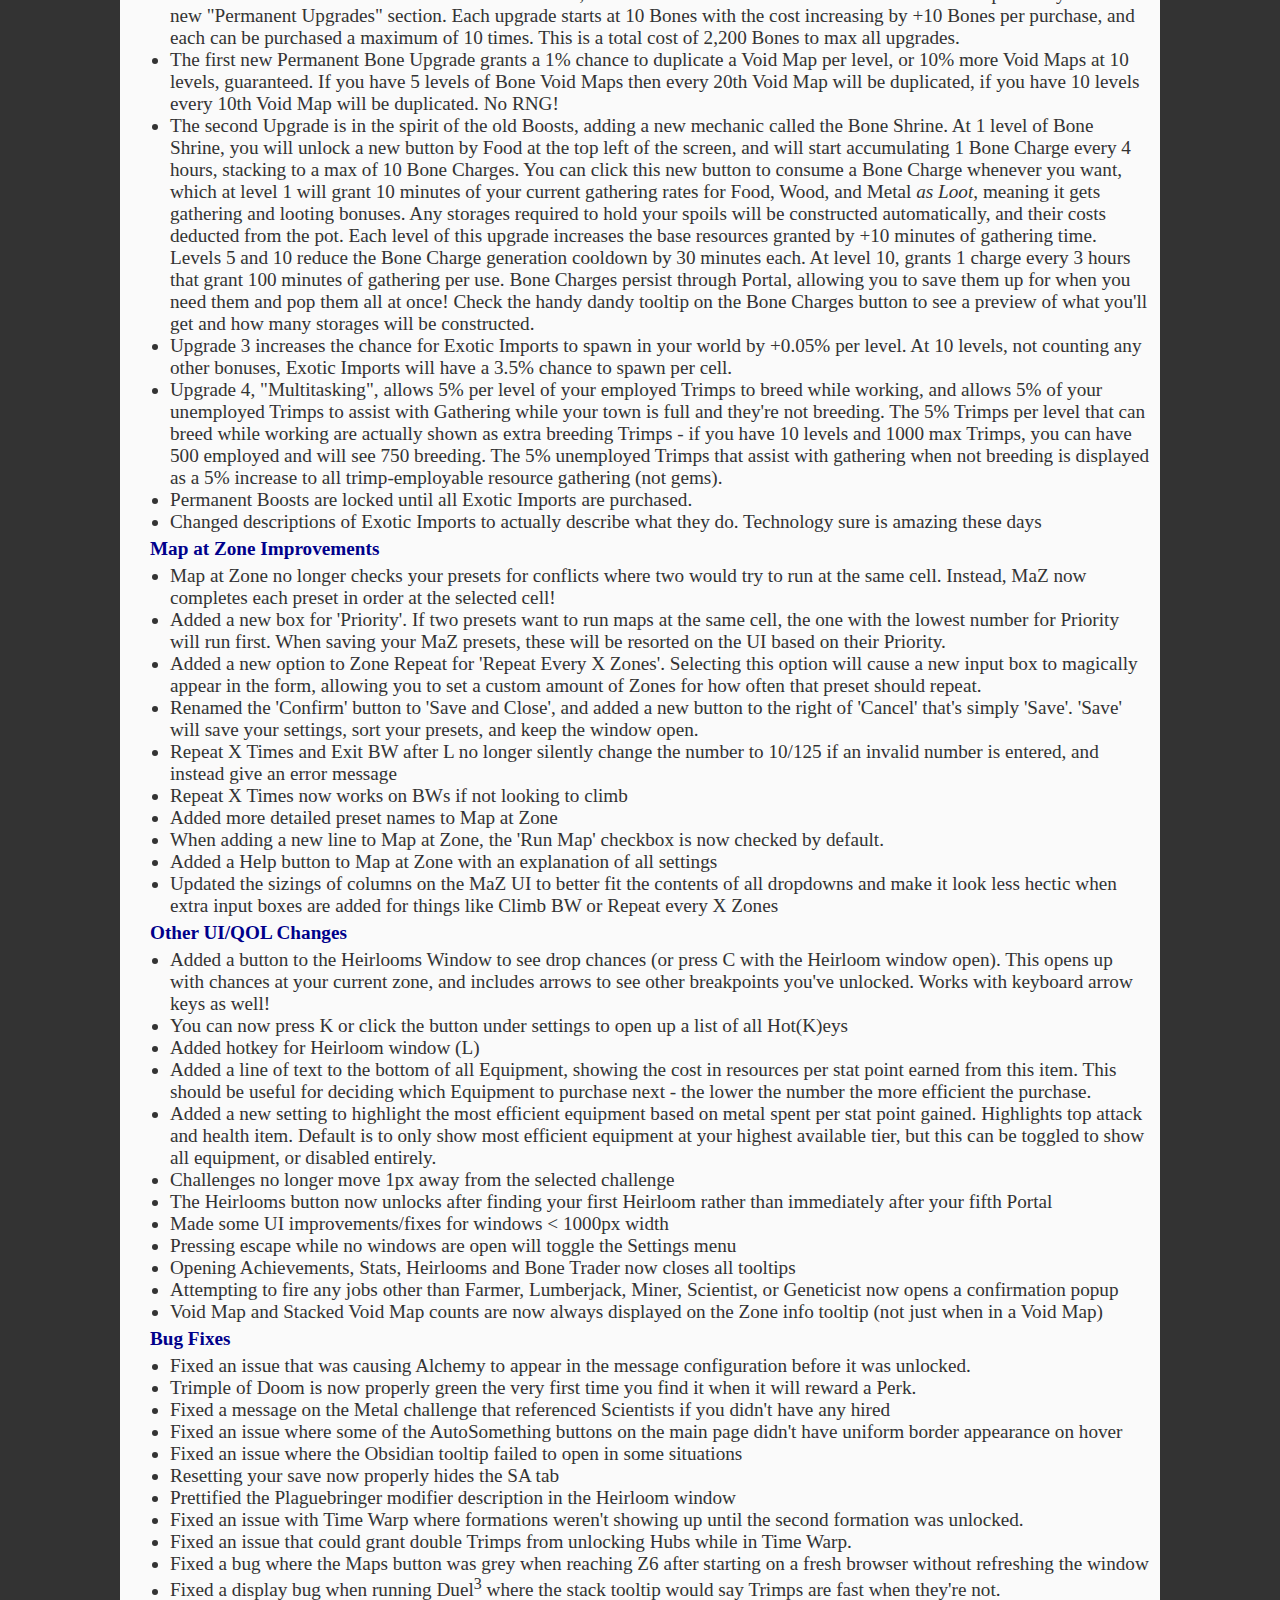
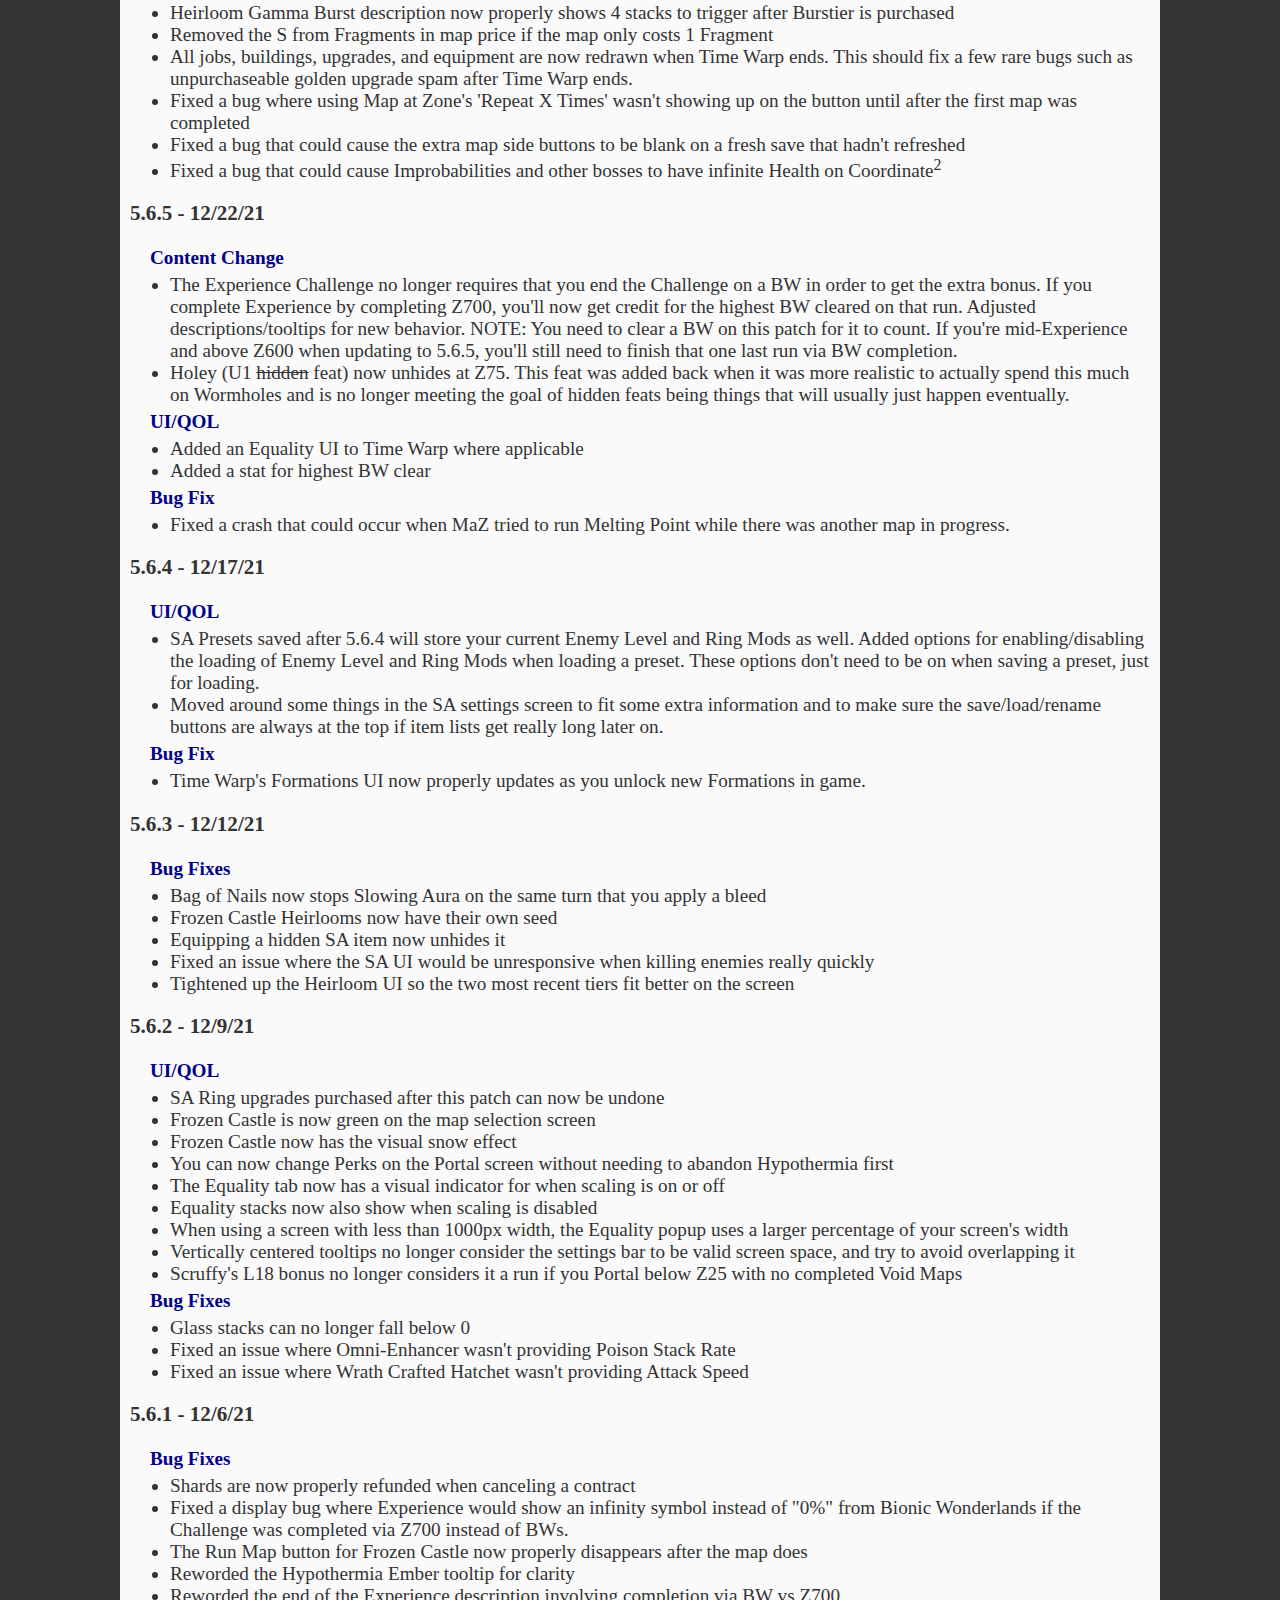
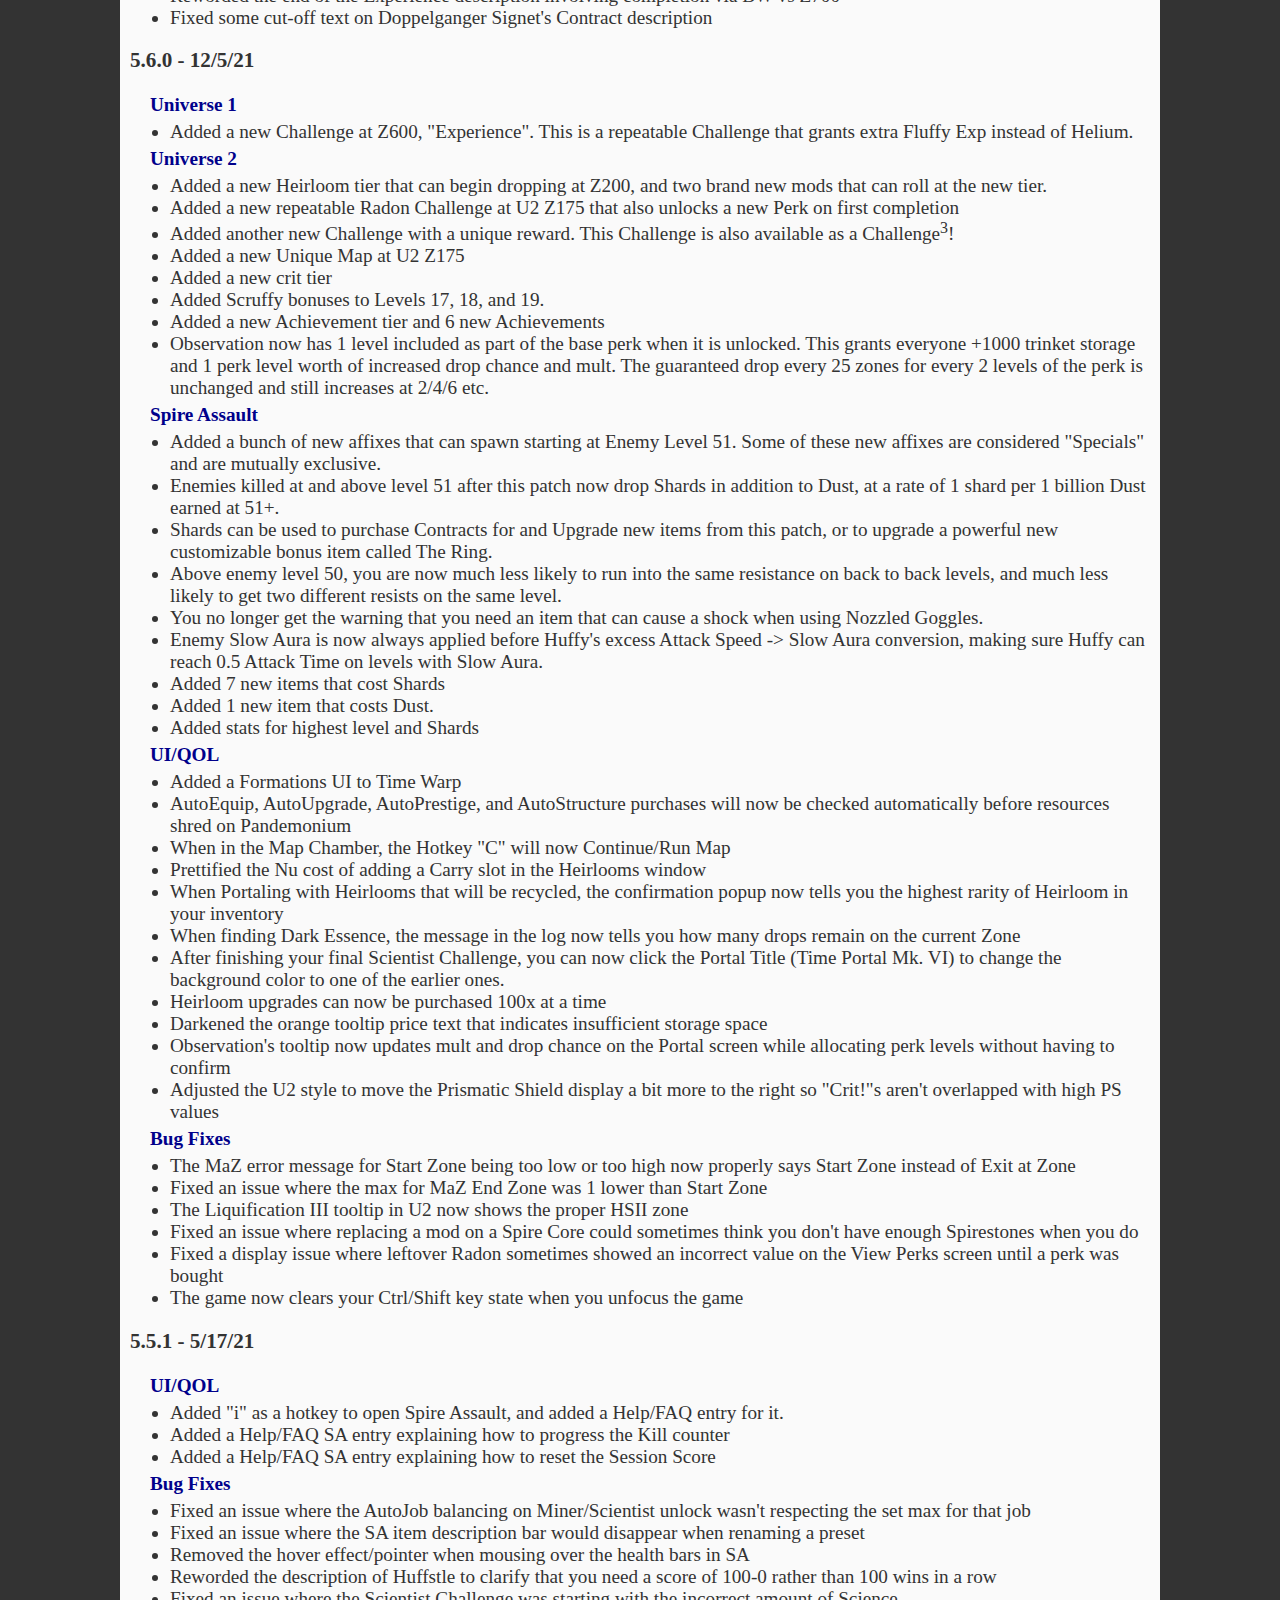
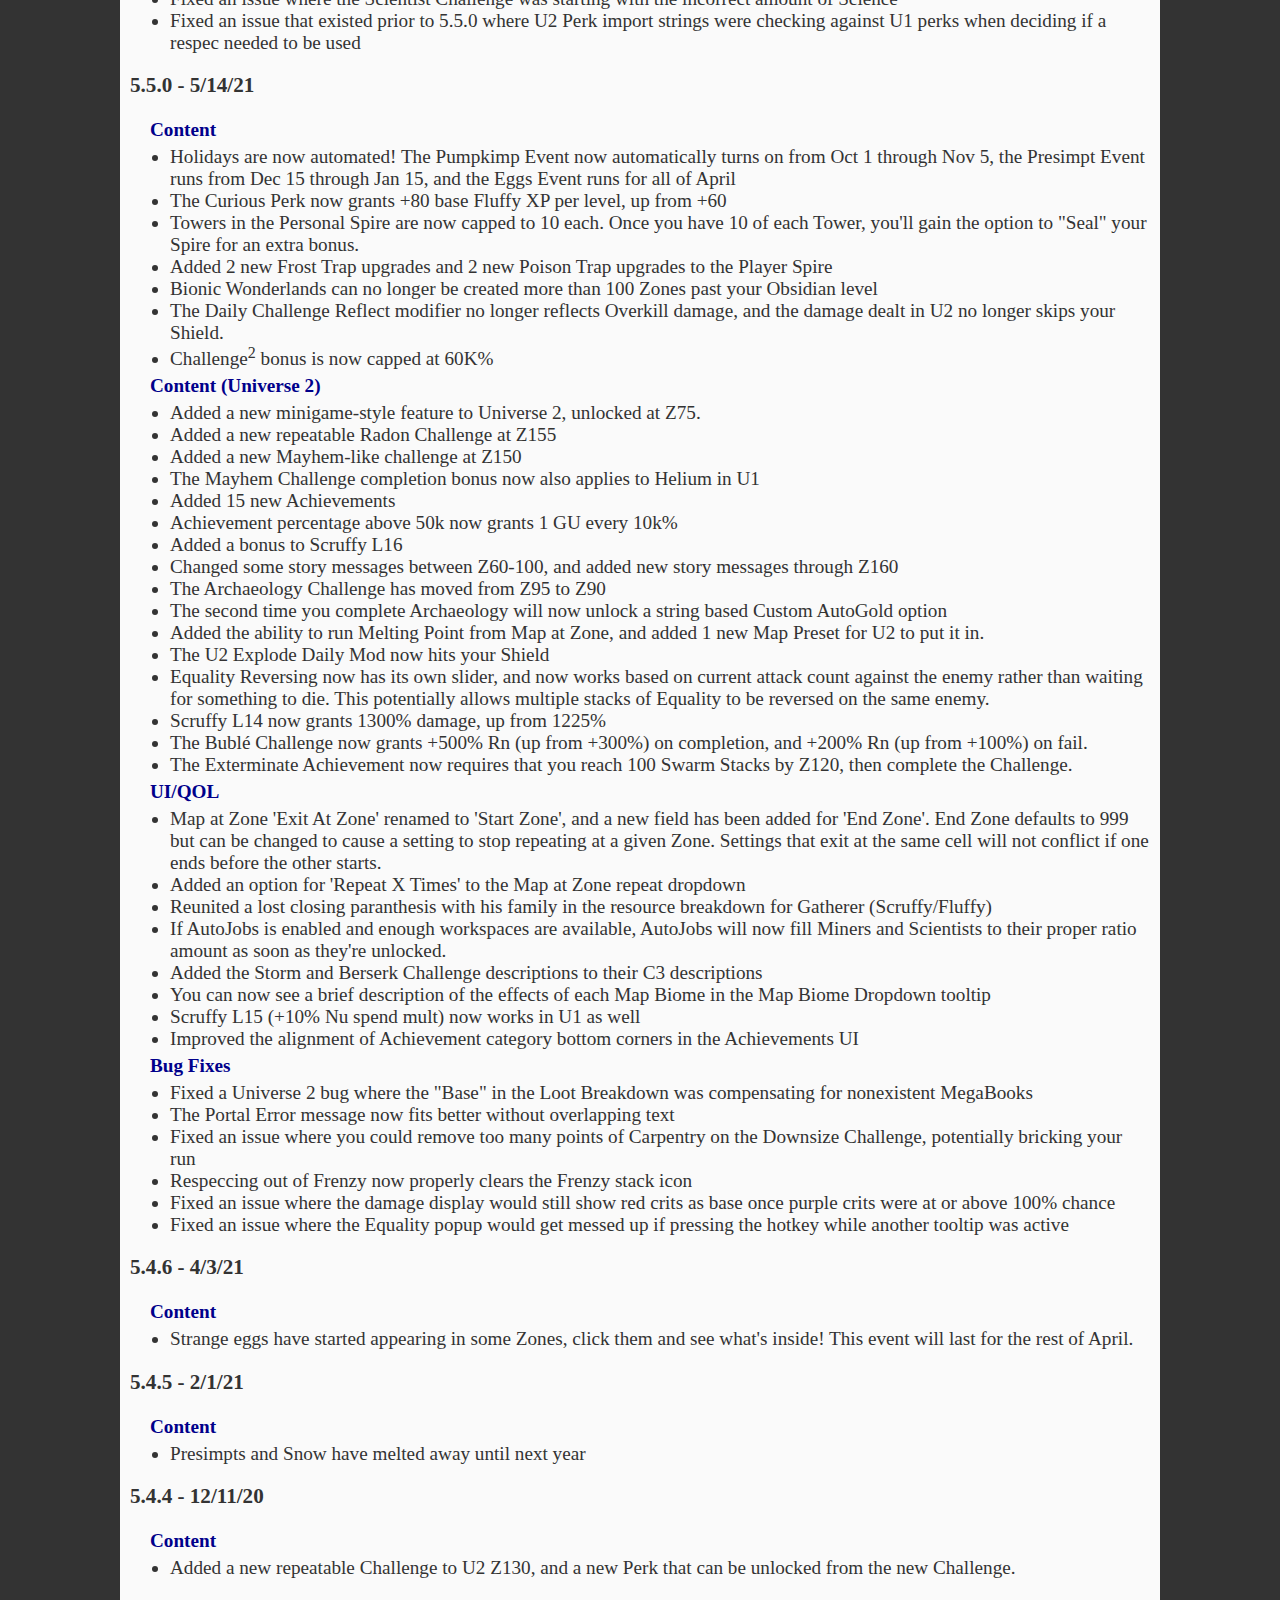
==== commit b199d20f: "commit" ====
--- a/updates.html
+++ b/updates.html
@@ -1,8 +1,7 @@
-<!DOCTYPE html>
-<html lang="en"><head><meta http-equiv="Content-Type" content="text/html; charset=UTF-8">
-  
-  <title>更新内容</title>
-  <meta name="viewport" content="width=device-width, initial-scale=1">
+<html>
+<head>
+        <title>Updates</title>
+</head>
 <style>
 	body {
 		text-align: center; 
@@ -101,11 +100,7 @@
 		}
 	}
 </style>
-</head>
-
 <body>
-<script src="zh/chs-updates.js"></script>
-<script src="zh/core.js"></script>
 <div id="wrapper" style="position: relative">
 	<table id="linksTable">
 		<tbody>
@@ -133,6 +128,18 @@
 			</tr>
 		</tbody>
 	</table>
+	<table id="linksTable" style="top:140px;">
+		<tbody>
+			<tr id="linksTableTitle">
+				<td colspan="3">For loader3229's Extension:</td>
+			</tr>
+			<tr id="linksRow" class="linksRow">
+				<td>
+					<a href="https://discord.gg/jztUReQ2vT" target="_blank"><img id="discordLogo" src='imgs/discord_logo.png'/><br/>Discord</a>
+				</td>
+			</tr>
+		</tbody>
+	</table>
 	<script type="text/javascript">
 		if (typeof nw !== 'undefined'){
 			document.getElementById('linksRow').style.display = 'none';
@@ -144,9 +151,24 @@
 		}
 	</script>
 <div style="font-size: 1.3em; font-weight: bold; display: block; width: 100%; text-align: center;">Trimps Updates!</div>
-<div style="padding: 10px">感谢：@*.*，@TG303，@枯寂之心，@KuiY，@by22dgb，@sgo37 帮忙汉化。</div>
-<ul class="betterList">
-	<li>5.10.11 (loader3229's modification - Part 11: Another new spire?) - 3/23/24</li>
+<ul class="betterList">
+	<li>5.10.12 (loader3229's Extension - Part 12: New Mutators) - 3/31/24</li>
+	<ul>
+		<li>Content</li>
+		<li>Capped Barn, Shed and Forge at 995. Capped all resources to the max Food amount when you have 995 Barns.</li>
+		<li>Added more Fluffy/Scruffy effects.</li>
+		<li>Added 2 masteries.</li>
+		<li>Added 5 mutators.</li>
+		<li>Added a U2 challenge at Z450.</li>
+		<li>Increased Masterfulness Cap to 20.</li>
+		<li>Removed U2 enemy attack scaling above Z300</li>
+		<li>U2 enemy health scaling above Z300 is only applied to Z350-Z425</li>
+		<li>Increased Challenge<sup>2</sup> Bonus cap to 190K%.</li>
+		<li>Increased Spire Assault cap to Level 160. Also, Changed enemies above Level 144 to give more dust, but these enemies will probably have 3 resistant at once.</li>
+	</ul>
+</ul>
+<ul class="betterList">
+	<li>5.10.11 (loader3229's Extension - Part 11: Another new spire?) - 3/23/24</li>
 	<ul>
 		<li>Content</li>
 		<li>Added a spire in U2 Z400.</li>
@@ -157,10 +179,11 @@
 		<li>Increased Masterfulness Cap to 15.</li>
 		<li>Capped Glass effect to Z425</li>
 		<li>Delayed U2 enemy attack scaling above Z300 to Z425</li>
-	</ul>
-</ul>
-<ul class="betterList">
-	<li>5.10.10 (loader3229's modification - Part 10) - 3/14/24</li>
+		<li>Increased Challenge<sup>2</sup> Bonus cap to 170K%.</li>
+	</ul>
+</ul>
+<ul class="betterList">
+	<li>5.10.10 (loader3229's Extension - Part 10) - 3/14/24</li>
 	<ul>
 		<li>Content</li>
 		<li>Added a U2 Challenge at Z375.</li>
@@ -173,7 +196,7 @@
 	</ul>
 </ul>
 <ul class="betterList">
-	<li>5.10.9 (loader3229's modification - Part 9: A new spire?) - 3/12/24</li>
+	<li>5.10.9 (loader3229's Extension - Part 9: A new spire?) - 3/12/24</li>
 	<ul>
 		<li>Content</li>
 		<li>U1 Zone cap increased to Z901 (from Z891).</li>
@@ -185,7 +208,7 @@
 	</ul>
 </ul>
 <ul class="betterList">
-	<li>5.10.8 (loader3229's modification - Part 8: The End Begins) - 3/2/24</li>
+	<li>5.10.8 (loader3229's Extension - Part 8: The End Begins) - 3/2/24</li>
 	<ul>
 		<li>Content</li>
 		<li>Added the Final Challenge in U1.</li>
@@ -196,7 +219,7 @@
 	</ul>
 </ul>
 <ul class="betterList">
-	<li>5.10.7 (loader3229's modification - Part 7: Hub Transferring) - 2/29/24</li>
+	<li>5.10.7 (loader3229's Extension - Part 7: Hub Transferring) - 2/29/24</li>
 	<ul>
 		<li>Content</li>
 		<li>Houseless Challenge permanently unlock Hub in U1 and U2.</li>
@@ -206,7 +229,7 @@
 	</ul>
 </ul>
 <ul class="betterList">
-	<li>5.10.6 (loader3229's modification - Part 6: Hub Expansion) - 2/27/24</li>
+	<li>5.10.6 (loader3229's Extension - Part 6: Hub Expansion) - 2/27/24</li>
 	<ul>
 		<li>Content</li>
 		<li>Added a Challenge in U2, that increase Hub count.</li>
@@ -215,7 +238,7 @@
 	</ul>
 </ul>
 <ul class="betterList">
-	<li>5.10.5 (loader3229's modification - Part 5: Liquification Bonus) - 2/26/24</li>
+	<li>5.10.5 (loader3229's Extension - Part 5: Liquification Bonus) - 2/26/24</li>
 	<ul>
 		<li>Content</li>
 		<li>Added a Challenge in U1, that increase Liquification Mutator's effect.</li>
@@ -224,7 +247,7 @@
 	</ul>
 </ul>
 <ul class="betterList">
-	<li>5.10.4 (loader3229's modification - Part 4: Corruption are finally reducing!) - 2/23/24</li>
+	<li>5.10.4 (loader3229's Extension - Part 4: Corruption are finally reducing!) - 2/23/24</li>
 	<ul>
 		<li>Content</li>
 		<li>Obsidian in U1 Past Z800 now requires 25 (instead of 50) zones in U2 to push to 10 zones later.</li>
@@ -233,7 +256,7 @@
 	</ul>
 </ul>
 <ul class="betterList">
-	<li>5.10.3 (loader3229's modification - Part 3: Golden Achievements) - 2/21/24</li>
+	<li>5.10.3 (loader3229's Extension - Part 3: Golden Achievements) - 2/21/24</li>
 	<ul>
 		<li>Content</li>
 		<li>Added 10 Achievements!</li>
@@ -241,7 +264,7 @@
 	</ul>
 </ul>
 <ul class="betterList">
-	<li>5.10.2 (loader3229's modification - Part 2: Spireifyed Universe 1) - 2/17/24</li>
+	<li>5.10.2 (loader3229's Extension - Part 2: Spireifyed Universe 1) - 2/17/24</li>
 	<ul>
 		<li>Content</li>
 		<li>Added a new Challenge<sup>2</sup>!</li>
@@ -249,7 +272,7 @@
 	</ul>
 </ul>
 <ul class="betterList">
-	<li>5.10.1 (loader3229's modification - Part 1: Caps and Uncaps) - 2/14/24</li>
+	<li>5.10.1 (loader3229's Extension - Part 1: Caps and Uncaps) - 2/14/24</li>
 	<ul>
 		<li>Content</li>
 		<li>U1 Zone cap increased to Z891 (from Z810). Capped BW tier to 53 (Z905).</li>
@@ -319,7 +342,7 @@
 		<li>Added a 'Customize' button to the Stats page, allowing you to hide any stats you no longer wish to see. You can also unhide them here if you later change your mind!</li>
 		<li>Added a new Heirloom Popping option, which will only show an Heirloom Popup if you find an Heirloom at the highest available tier for your current Heirloom bracket</li>
 		<li>Added a "Start Fighting" button to Time Warp if Trimps are not fighting and AutoFight hasn't been unlocked. This button changes into an "Enable AutoFight" button if AutoFight is unlocked but not enabled.</li>
-		<li>在凋零<sup>3</sup>挑战中禁用超杀。</li>
+		<li>Disabled Overkill during Wither<sup>3</sup></li>
 		<li>You can now click your equipped Staff or Shield and select "Equip on Portal", which will cause this Heirloom to automatically be equipped whenever you Portal.</li>
 		<li>On failing a Spire, the message now shows which cell you failed on.</li>
 		<li>Made some improvements to the Gradient Theme's handling of U2 Mutated Cells (Thanks 5h3i1ah for the CSS)</li>
@@ -372,7 +395,7 @@
 		<li>Fixed an issue where the current map cell in Time Warp was 1 lower than it should be</li>
 		<li>The message for completing Spire I now properly states that you earned a Basic Spire Core instead of Common</li>
 		<li>Added "(including Radon)" to the tooltip description for the Greed perk</li>
-		<li>When running a Challenge<sup>3</sup>, the tooltip for Golden Radon properly uses the word Radon instead of Helium, and says Challenge<sup>3</sup> instead of <sup>2</sup>。</li>
+		<li>When running a Challenge<sup>3</sup>, the tooltip for Golden Radon properly uses the word Radon instead of Helium, and says Challenge<sup>3</sup> instead of <sup>2</sup></li>
 		<li>The description for the Insanity Challenge now properly states "n below world level" rather than "n below map level"</li>
 		<li>Zone stats Void Map counter now says "stacks" instead of "stacked" for more clarity</li>
 		<li>The red error text when trying to select a different map while a non-recyclable map is in progress now properly states that you must "finish or abandon" your current map, rather than "finish or recycle"</li>
@@ -409,20 +432,20 @@
 		<li>Added 4 new Speed Achievements for Spire VII</li>
 		<li>Added 1 new Gem Collection achievement</li>
 		<li>The Feat 'Stoned' now requires 500K kills, down from 1M</li>
-		<li>AutoStorage is now unlocked by completing a Z40 Void Map, down from Z50.</li>
+		<li>AutoStorage is now unlocked by completing a Z40 Void Map, down from Z50</li>
 	</ul>
 	<ul>
 		<li>Universe 2 Content</li>
 		<li>Zone 201+ is looking a little mutated...</li>
 		<li>Added U2 Story messages from Z160-205. Make sure your Story messages are enabled the first time you reach Z200 on this patch!</li>
 		<li>All Radon gains above Z201 in Universe 2 are now increased by 250x</li>
-		<li>Added a new Heirloom drop rate tier at Z275.</li>
+		<li>Added a new Heirloom drop rate tier at Z275</li>
 		<li>Added 5 new Spire Assault items!</li>
 		<li>Added 2 new Spire Assault bonuses, one of which unlocks a new Perk!</li>
 		<li>Added 2 new feats and a new achievement category with 5 achievements</li>
 		<li>Dusty Tome (Spire Assault One-Time Bonus) now applies its effects multiplicatively with Lifegiving Gem.</li>
 		<li>Added a new Challenge / C<sup>3</sup> that unlocks a new Perk on first completion</li>
-		<li>Scruffy has gained real rewards for Level 21 and 22, and more damage rewards for 23 and 24.</li>
+		<li>Scruffy has gained real rewards for Level 21 and 22, and more damage rewards for 23 and 24</li>
 	</ul>
 	<ul>
 		<li>UI/QOL</li>
@@ -440,7 +463,7 @@
 		<li>Updated the Heirloom help text to be less confusing</li>
 		<li>Fixed some typos and inconsistencies with text in the Storm Challenge</li>
 		<li>The Planet Broken gradient effect at Z60 now sticks around for 20 Zones, slowly fading out</li>
-		<li>如果宇宙1的挑战<sup>2</sup>加成已达上限，则将在挑战<sup>infinity</sup>的底部增加一条消息，表明您已经达到了上限。</li>
+		<li>Added a message to the bottom of the C<sup>infinity</sup> tooltip if you've maxed your C<sup>2</sup> percentage for U1</li>
 		<li>Challenge<sup>2</sup>s now turn black when you've brought them to your Obsidian Zone</li>
 	</ul>
 	<ul>
@@ -451,14 +474,14 @@
 		<li>The Tortoise and the Bugs feat now properly states you need 100 Swarm stacks before Z120, not by.</li>
 		<li>Updated the Unbalance Challenge description to state the correct amounts of health gained in maps vs world</li>
 		<li>Scaffolding now works properly in U1. It was already applying in U1 prior to this patch, but wasn't showing up on the breakdown, wasn't properly prefilling housing, and was causing issues with perk respeccing.</li>
-		<li>The Total Portals achievement now properly counts U1 + U2 portals, not just U1.</li>
+		<li>The Total Portals achievement now properly counts U1 + U2 portals, not just U1</li>
 		<li>Revenge stacks now properly disappear on completing the Challenge</li>
 		<li>Fixed an issue on the Steam version where the cloud save confirmation popup could be misleading if Universe 2 cloud save portals are higher than local save.</li>
 		<li>Capitalized "All" in the "Showing All Achieves" setting, fixed a typo in the Mastery Tab Alert setting tooltip</li>
 		<li>The Equality settings tooltip can now also be closed with E</li>
 		<li>Buying your final Microchip no longer briefly displays a bugged tooltip</li>
-		<li>Quests on the Quest Challenge that revolve around Cell 100 now properly check if the Quest is complete when using Map at Zone with Exit at Cell 100.</li>
-		<li>Archaeology's Feat now properly unlocks at the same Zone as Archaeology (has been off since Archaeology moved in 5.5.0).</li>
+		<li>Quests on the Quest Challenge that revolve around Cell 100 now properly check if the Quest is complete when using Map at Zone with Exit at Cell 100</li>
+		<li>Archaeology's Feat now properly unlocks at the same Zone as Archaeology (has been off since Archaeology moved in 5.5.0)</li>
 		<li>The Daily Challenge modifier on the Portal Screen should now be more accurate when switching Universes if one pet has the Daily Bonus reward and the other pet does not.</li>
 	</ul>
 	<ul>
@@ -484,13 +507,13 @@
 	</ul>
 	<ul>
 		<li>Bug Fixes</li>
-		<li>PlayFab and Steam Cloud Save conflict checking now better supports progress made in U2.</li>
+		<li>PlayFab and Steam Cloud Save conflict checking now better supports progress made in U2</li>
 		<li>Updated AutoGolden's tooltip to better match its current unlock requirement</li>
 		<li>Updated the half-full Frenzy star icon to better match the other Frenzy icons in size</li>
 		<li>Fixed a typo in the Relentlessness unlock message</li>
 		<li>Fixed a typo in the Smithy unlock message</li>
 		<li>Importing a save file without Gardens unlocked over a save file with Gardens unlocked no longer leaves Gardens as a selectable Biome.</li>
-		<li>宇宙2中，骨法商人的氡丰升级会正确地表明它在挑战<sup>3</sup>中无法购买，而不是挑战<sup>2</sup>。</li>
+		<li>Radonculous from the Bone Trader in U2 now properly states that it's disabled on C<sup>3</sup> rather than C<sup>2</sup></li>
 		<li>Karma (Daily Challenge Modifier that grants increased Loot for the Zone after killing an Enemy) now properly scales production based loot</li>
 		<li>The tooltip for the 'Alerting' option now properly says the alert icons are blue instead of yellow if using Dark Theme</li>
 		<li>Fixed an issue that could cause Time Warp to be extremely slow in some rare cases</li>
@@ -582,7 +605,7 @@
 		<li>All jobs, buildings, upgrades, and equipment are now redrawn when Time Warp ends. This should fix a few rare bugs such as unpurchaseable golden upgrade spam after Time Warp ends.</li>
 		<li>Fixed a bug where using Map at Zone's 'Repeat X Times' wasn't showing up on the button until after the first map was completed</li>
 		<li>Fixed a bug that could cause the extra map side buttons to be blank on a fresh save that hadn't refreshed</li>
-		<li>修复了协同<sup>2</sup>挑战中乌有者和其他首领生命值无限的问题。</li>
+		<li>Fixed a bug that could cause Improbabilities and other bosses to have infinite Health on Coordinate<sup>2</sup></li>
 	</ul>
 </ul>
 <ul class="betterList">
@@ -1005,7 +1028,7 @@
 		<li>Increased the end-of-run Helium bonus for completing the Toxicity Challenge in U1 by +200% (+400% total)</li>
 		<li>Added a new repeatable Radon Challenge at U2 Z95. Completing this Challenge for the first time also unlocks a new type of map modifier!</li>
 		<li>Added a second new U2 Challenge! This one doesn't unlock a new Perk or grant any extra Radon. Instead it grants permanent stackable bonuses for U1 and U2, and grows in difficulty after each completion!</li>
-		<li>Increased the Prismatic Shield bonus while on the Bubl茅 Challenge from +100% to +250%.</li>
+		<li>Increased the Prismatic Shield bonus while on the Bublé Challenge from +100% to +250%.</li>
 		<li>Once you have 20 or more points of the Prismal perk in U2, you'll gain the ability to automatically pick up the unique upgrade from Prismatic Palace when completing Z20.</li>
 		<li>Universe 2 Challenge<sup>3</sup>s now unlock at Z50, down from Z65.</li>
 		<li>The Black Bog Map on the Quagmire Challenge can no longer spawn Exotic Imp-orts</li>
@@ -1202,7 +1225,7 @@
 	<ul>
 		<li>Bug Fixes</li>
 		<li>U2 Map At Zone info is no longer lost after a refresh</li>
-		<li>Bubl茅 now treats the Challenge as abandoned if you Portal before completing it, rewarding +100% extra Rn instead of nothing.</li>
+		<li>Bublé now treats the Challenge as abandoned if you Portal before completing it, rewarding +100% extra Rn instead of nothing.</li>
 		<li>Fixed an issue that was causing Trimp health after maps to be higher or lower than it should have been</li>
 		<li>Fixed an issue causing achievements to not display on the screen reader version</li>
 	</ul>
@@ -3412,4 +3435,5 @@
 </ul>
 <span class="legal">The Steam Logo is ©2022 Valve Corporation. Steam and the Steam logo are trademarks and/or registered trademarks of Valve Corporation in the U.S. and/or other countries.</span>
 </div>
-</body></html>+</body>
+</html>
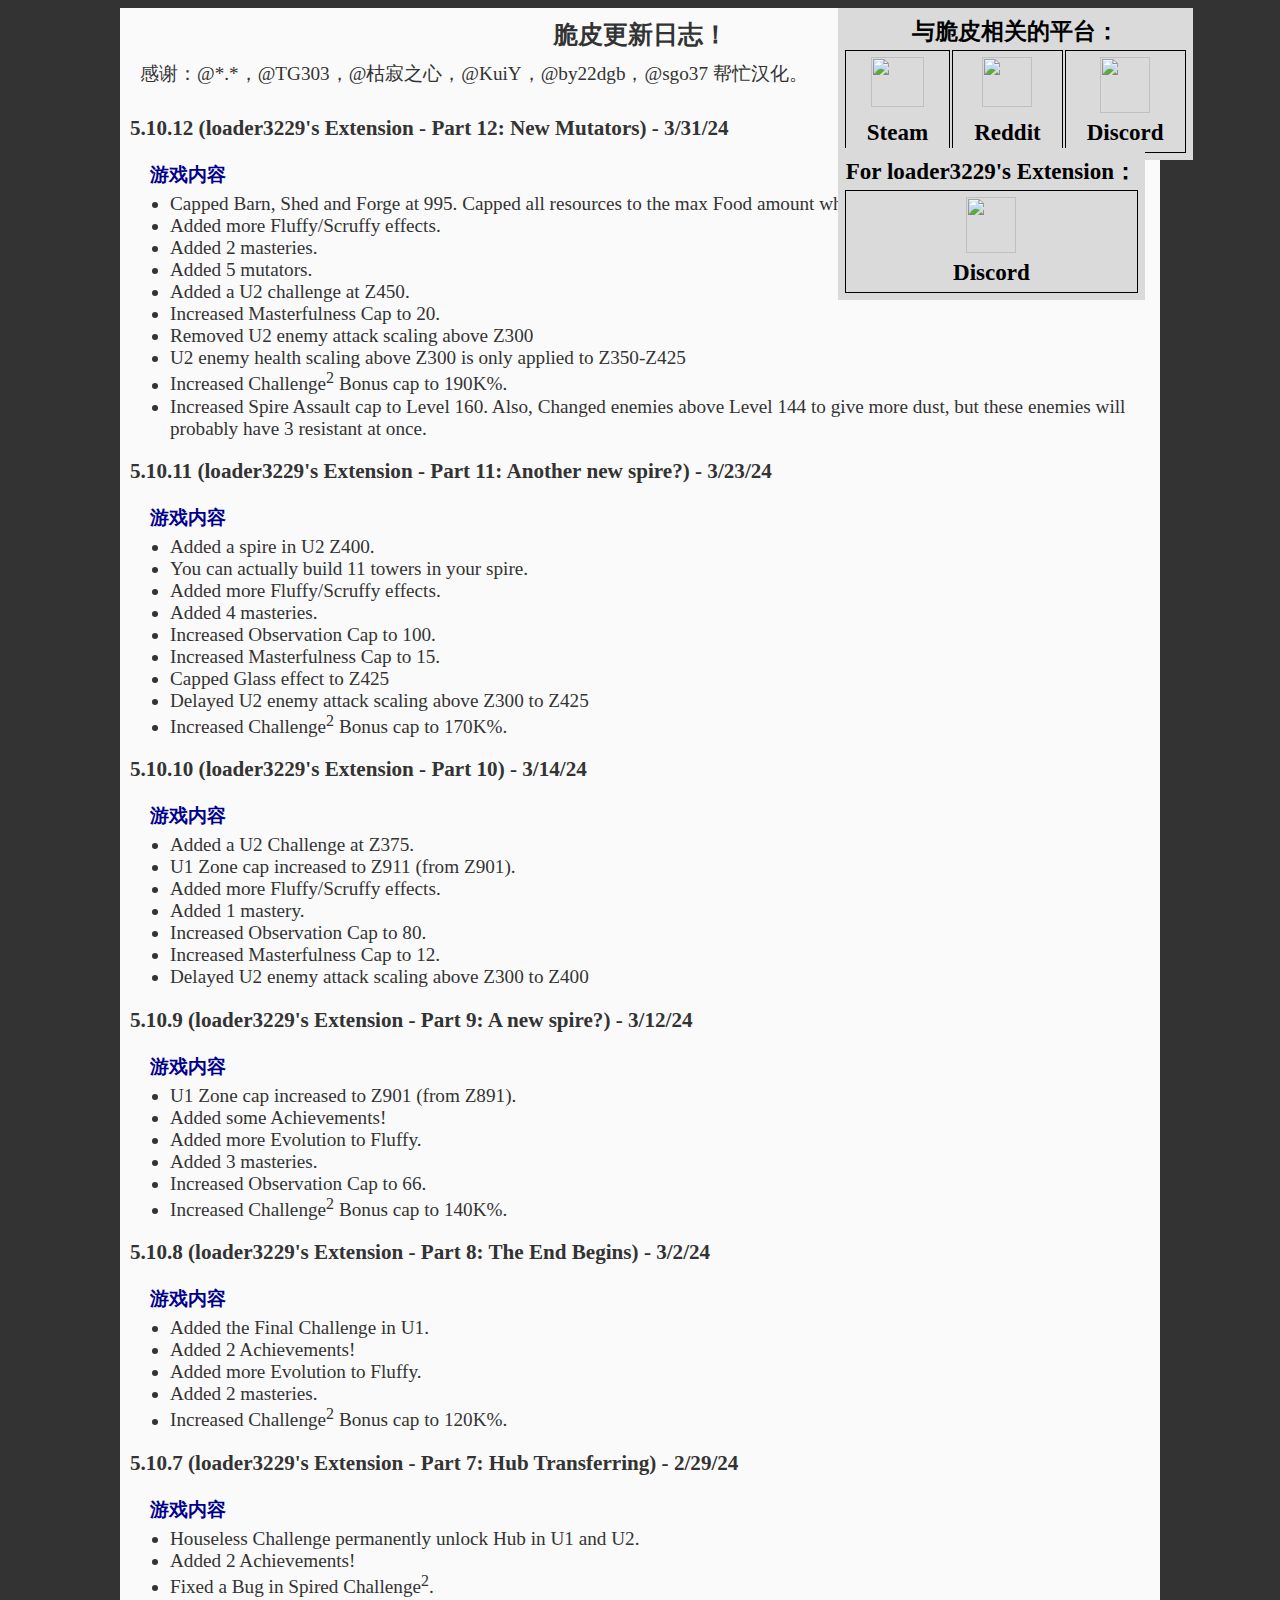
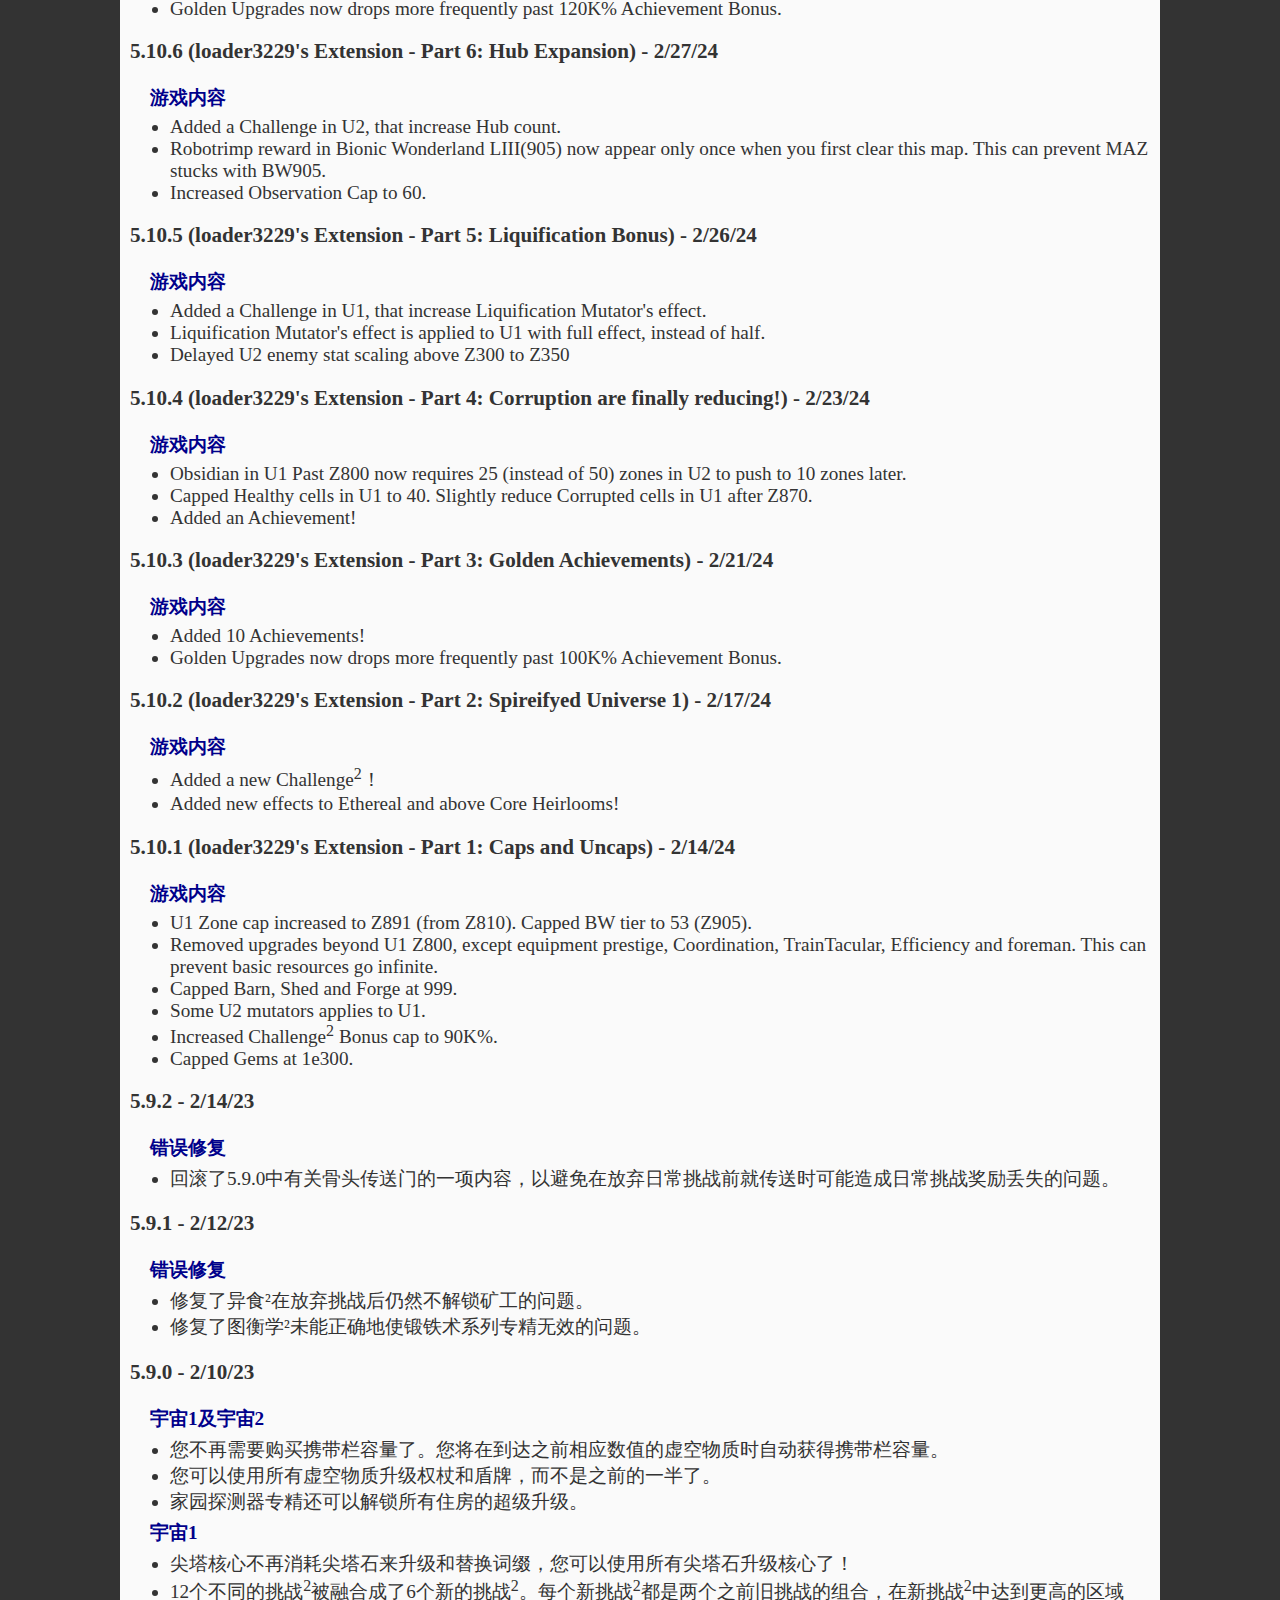
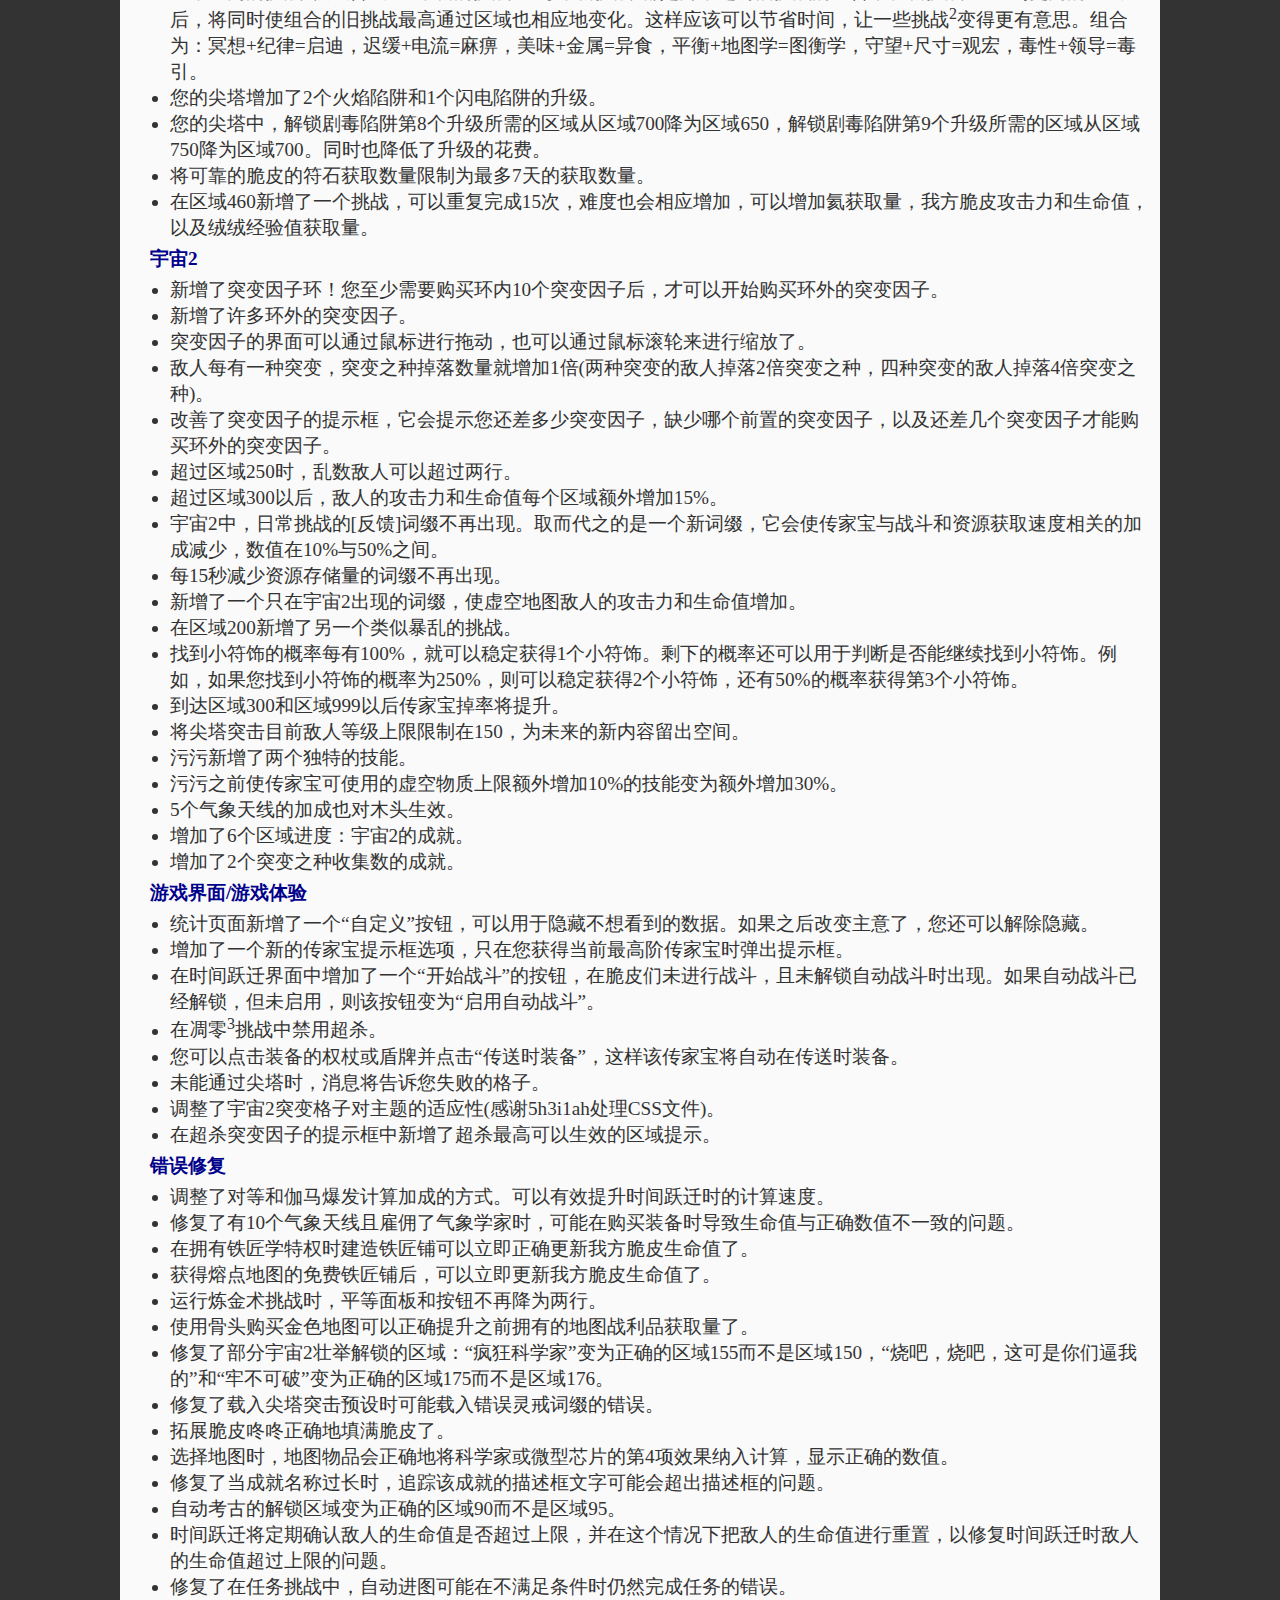
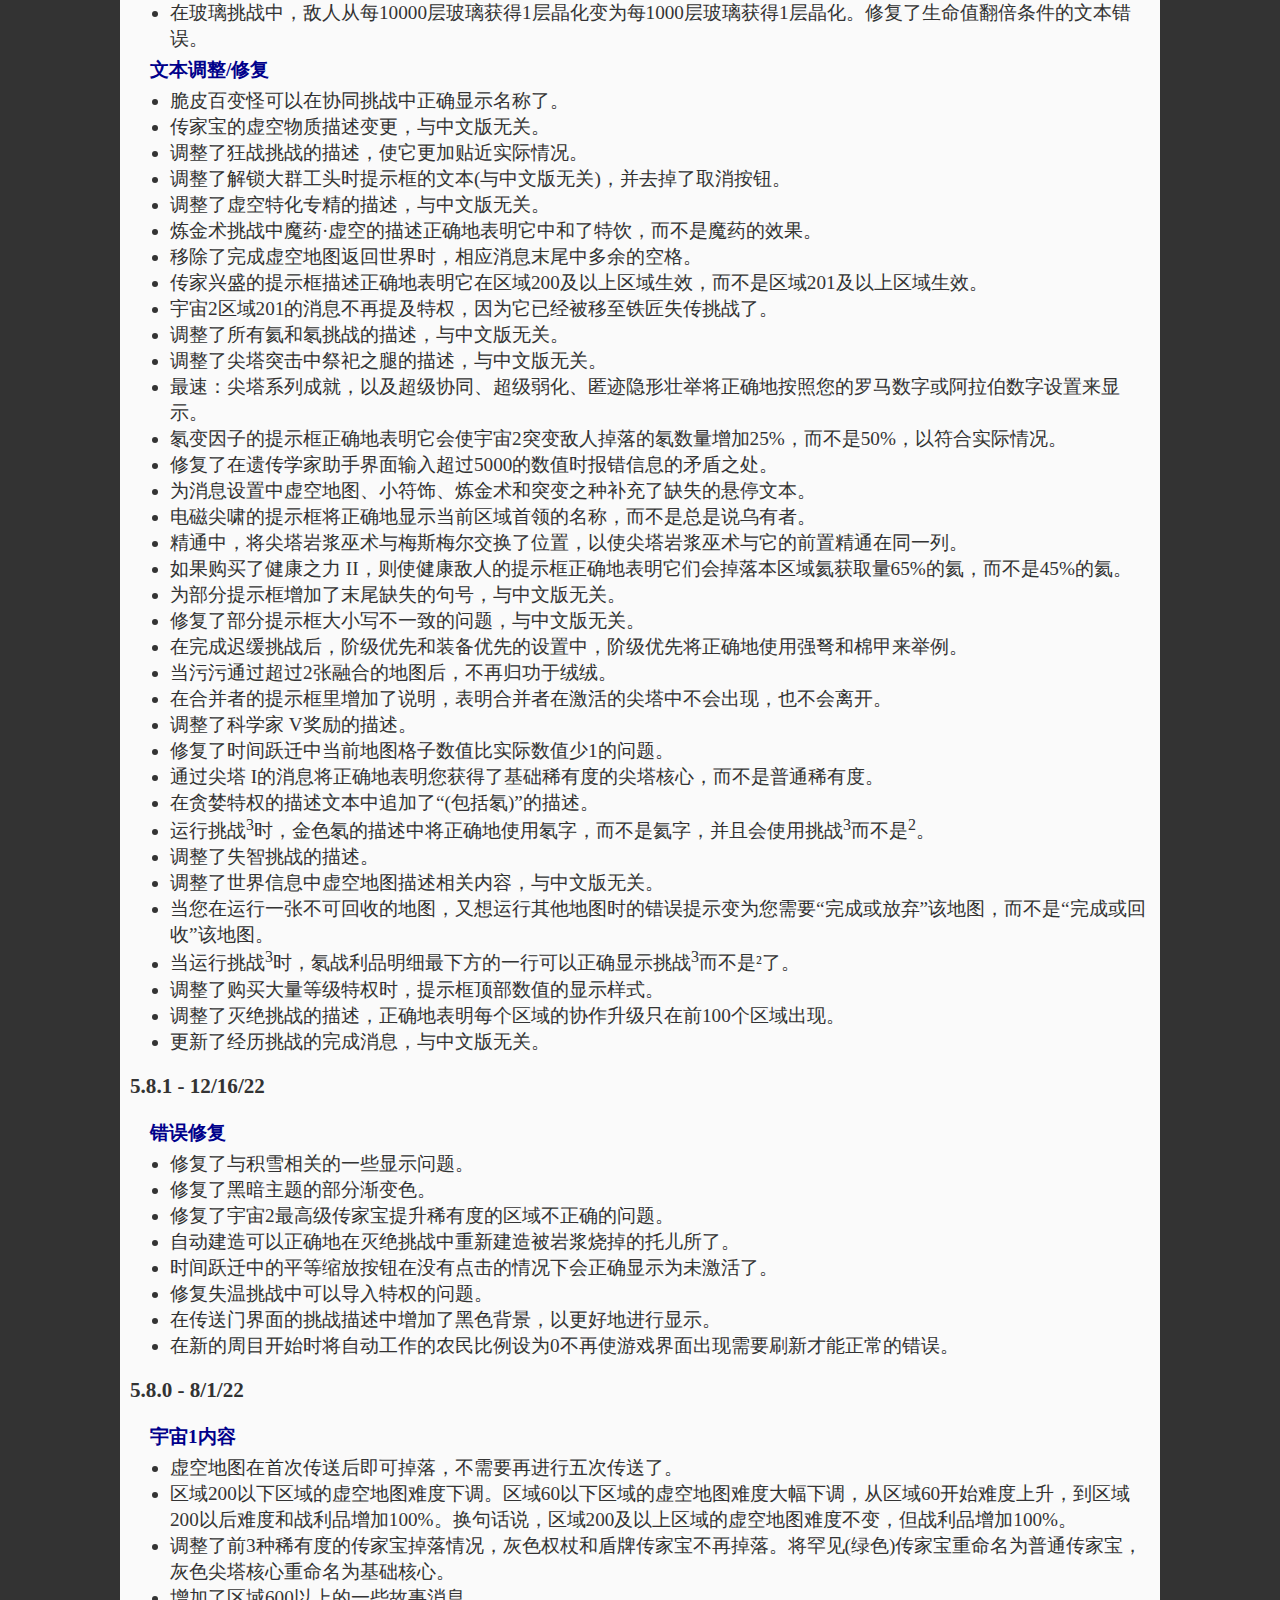
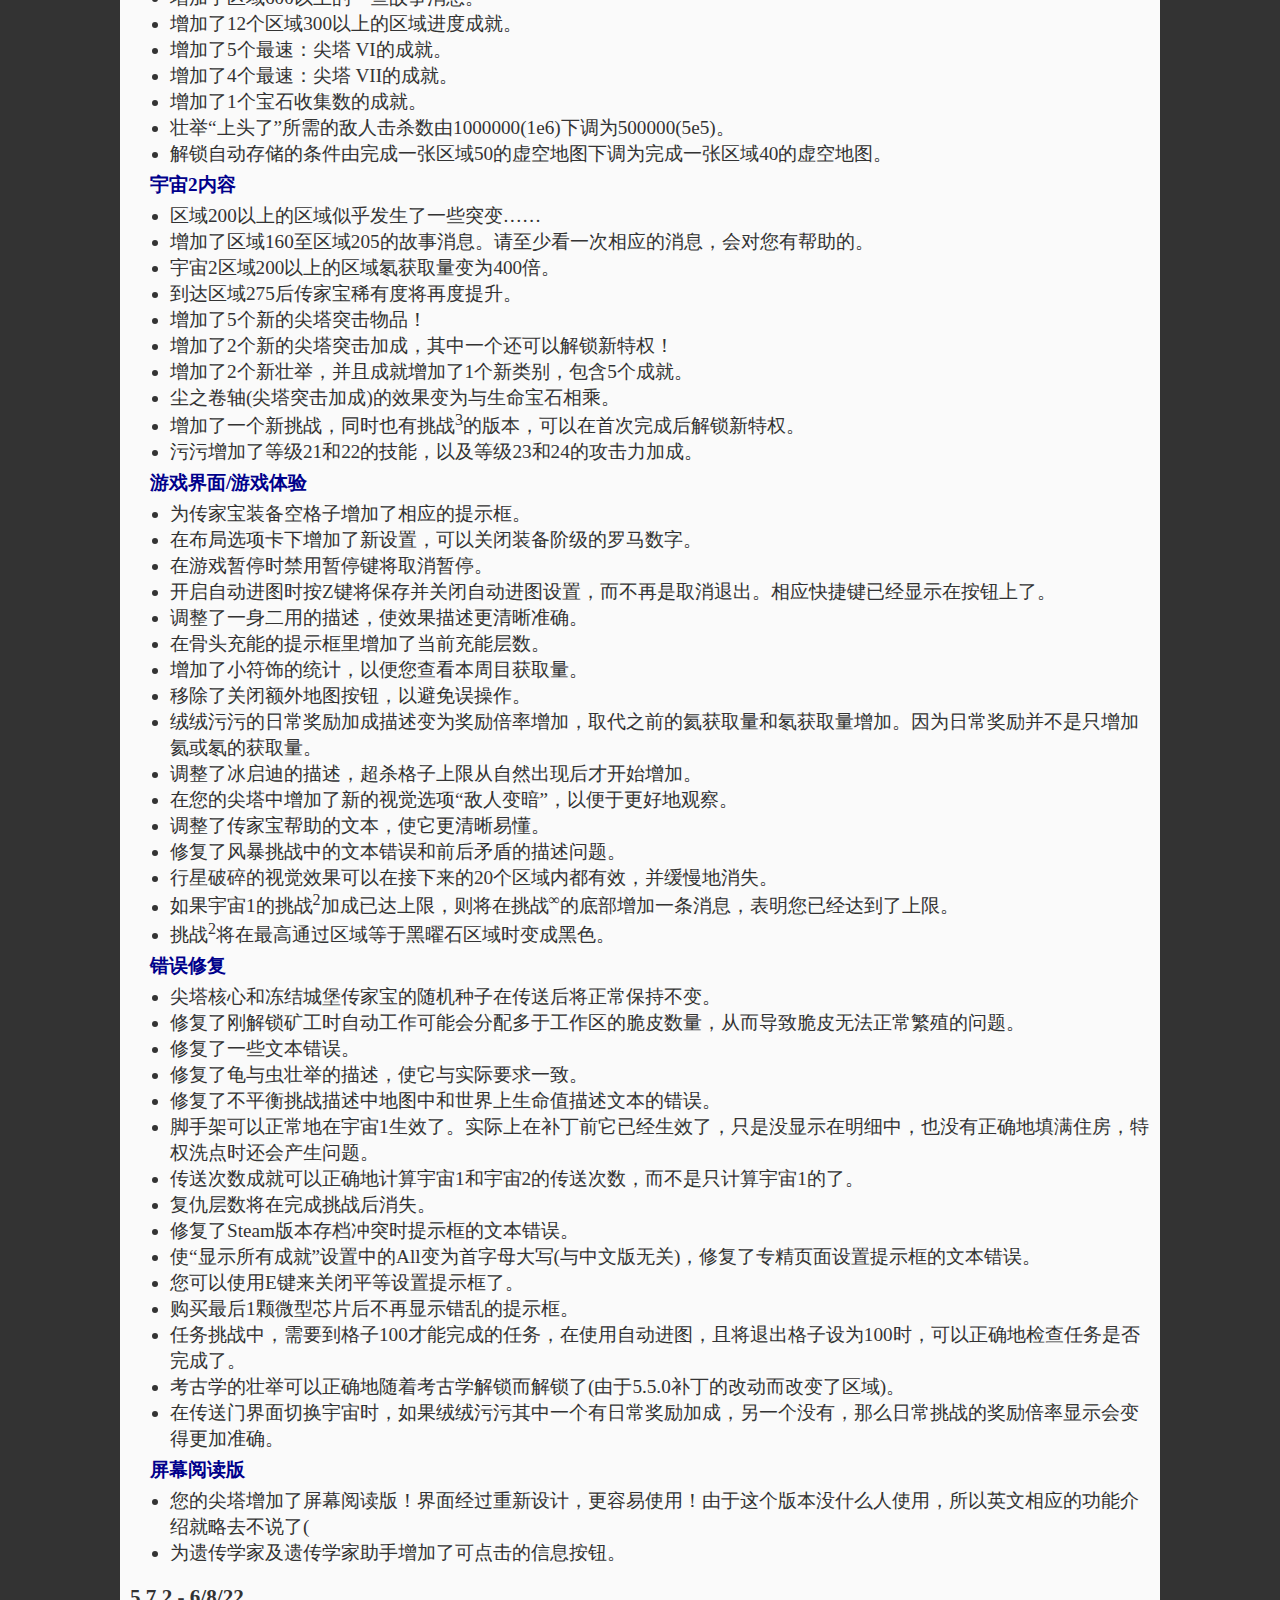
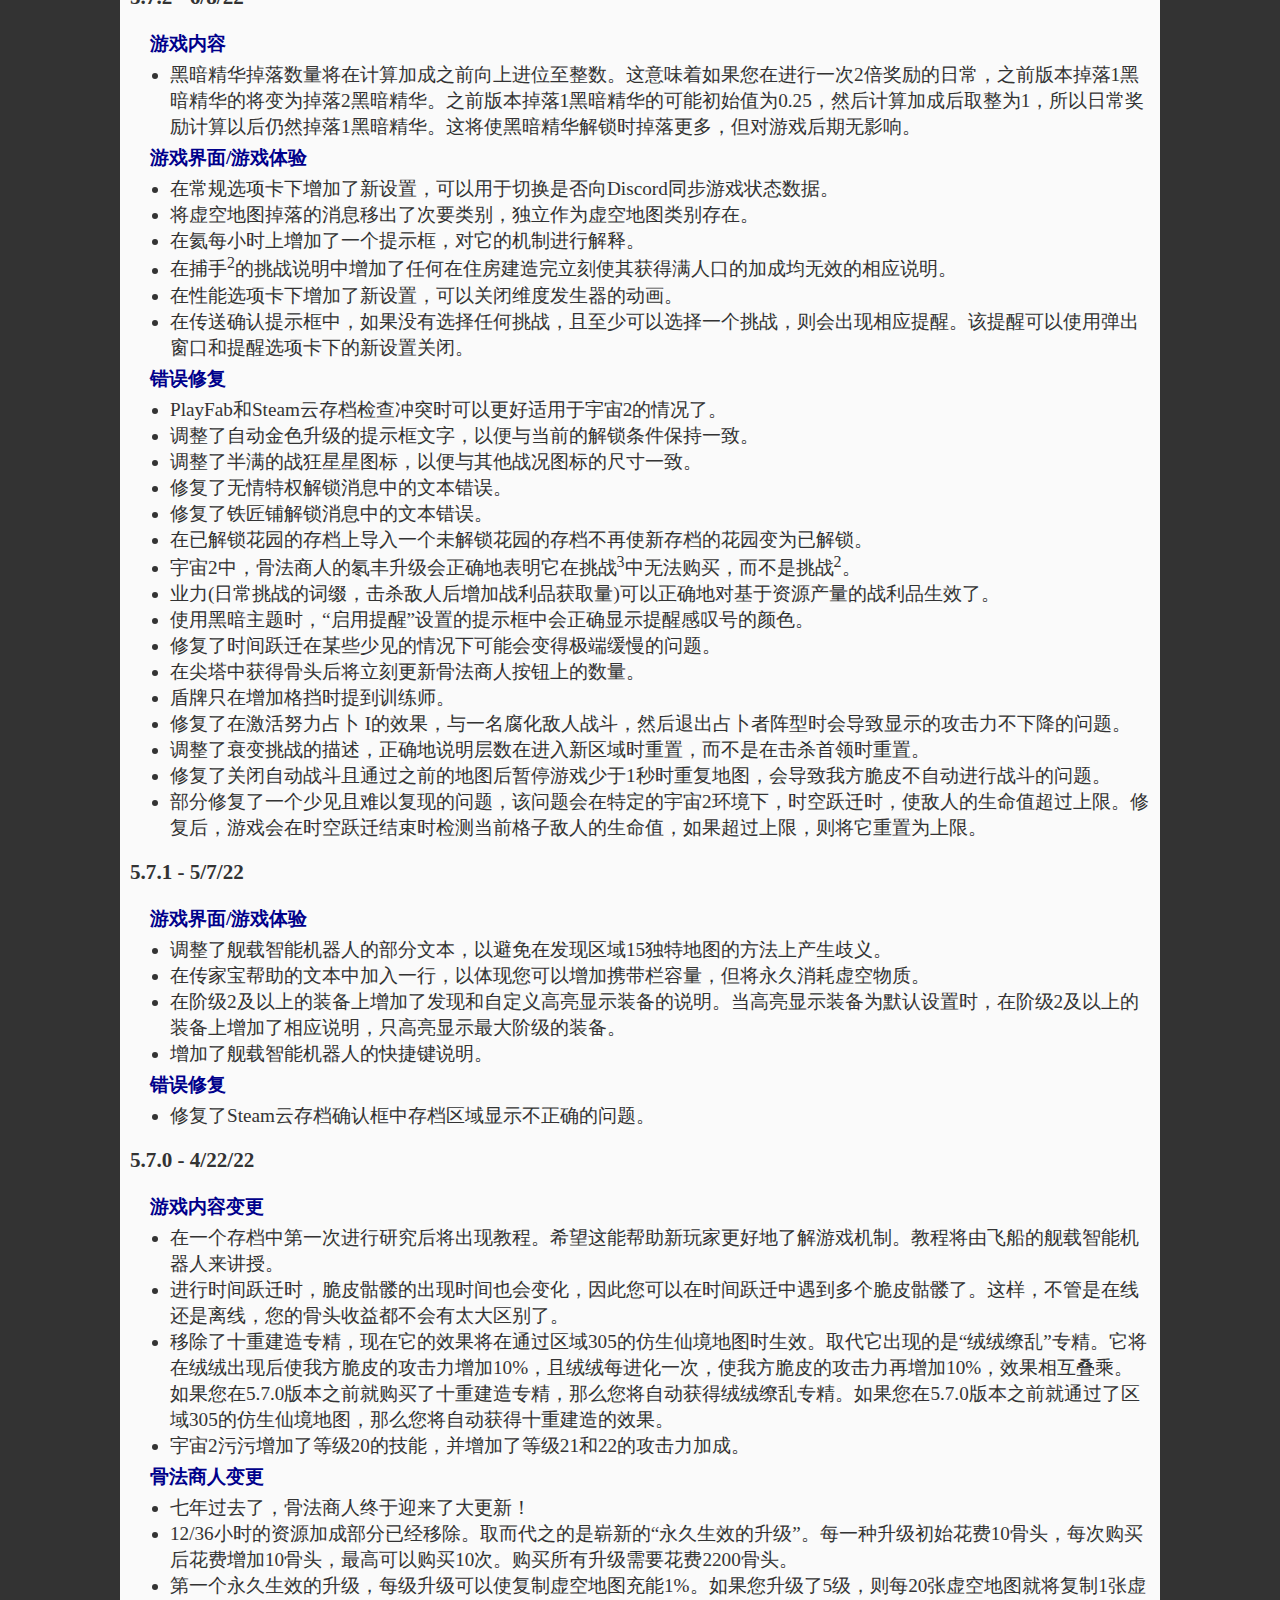
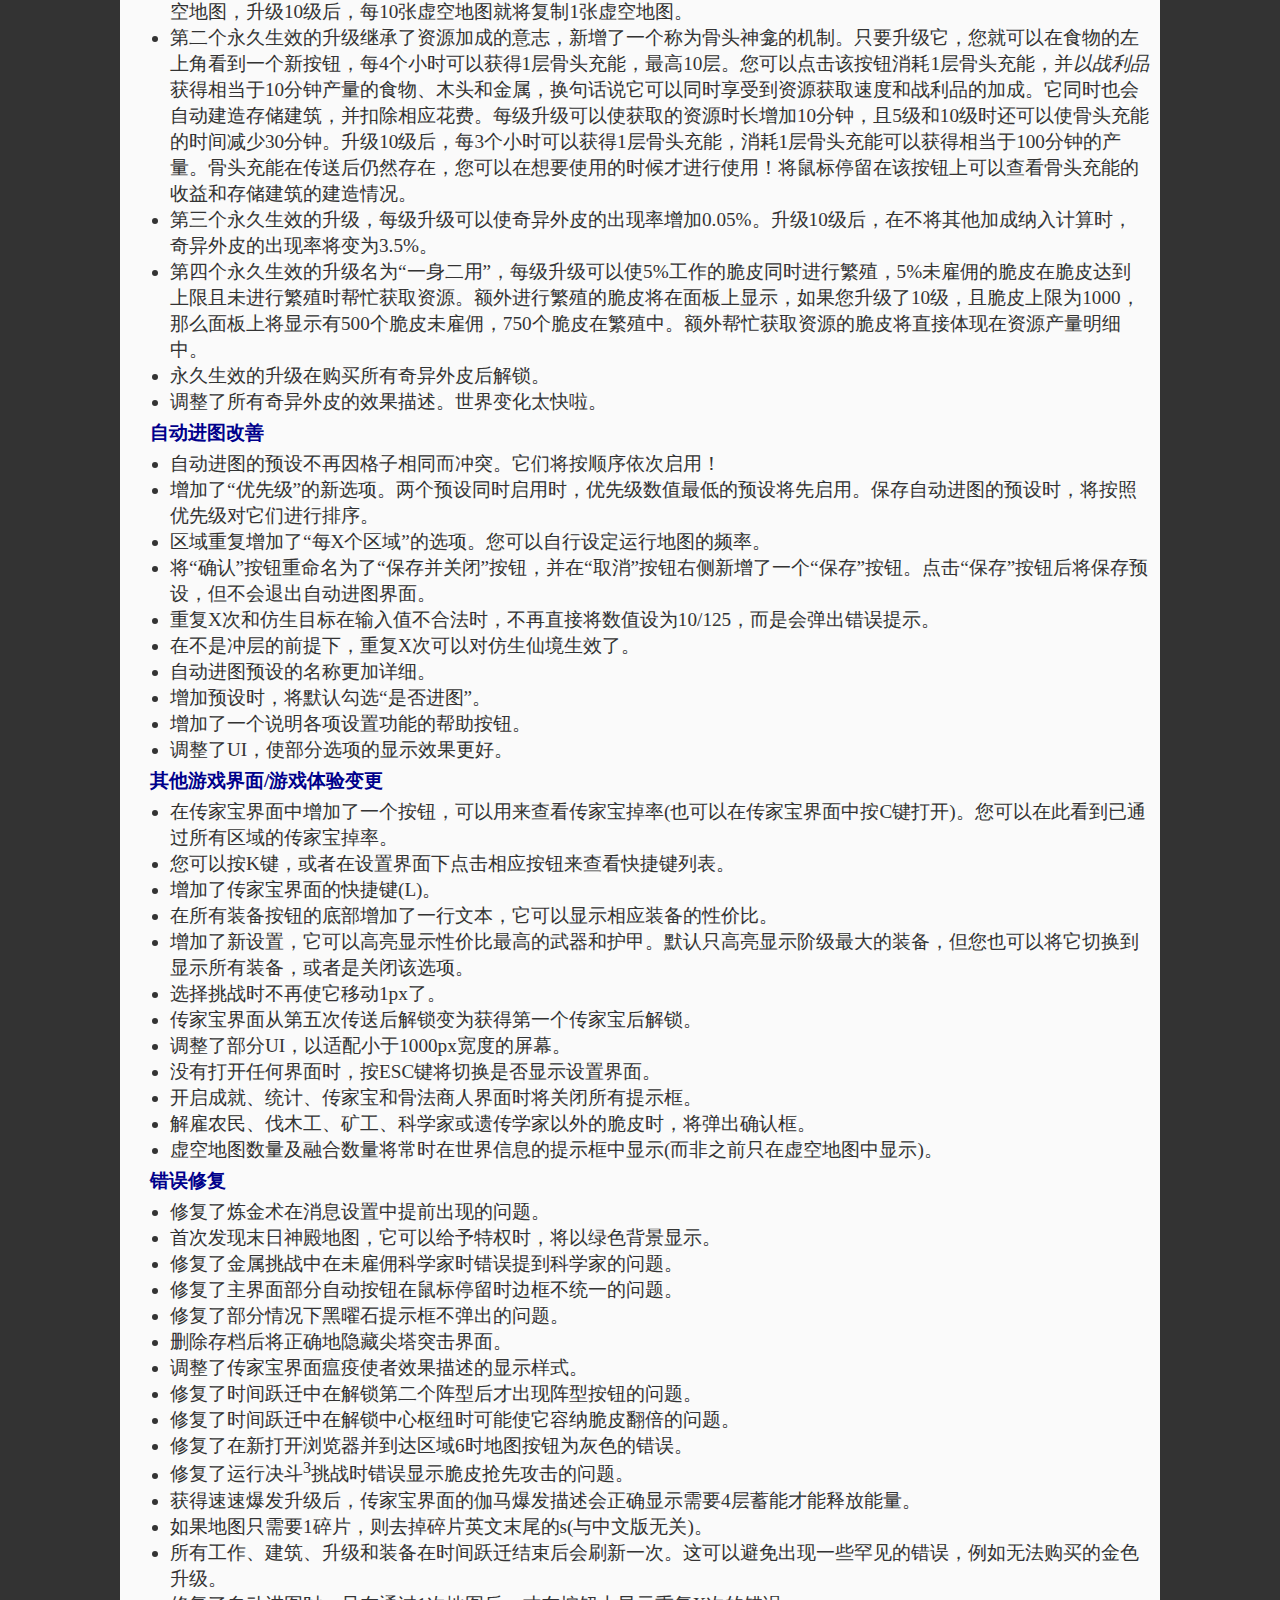
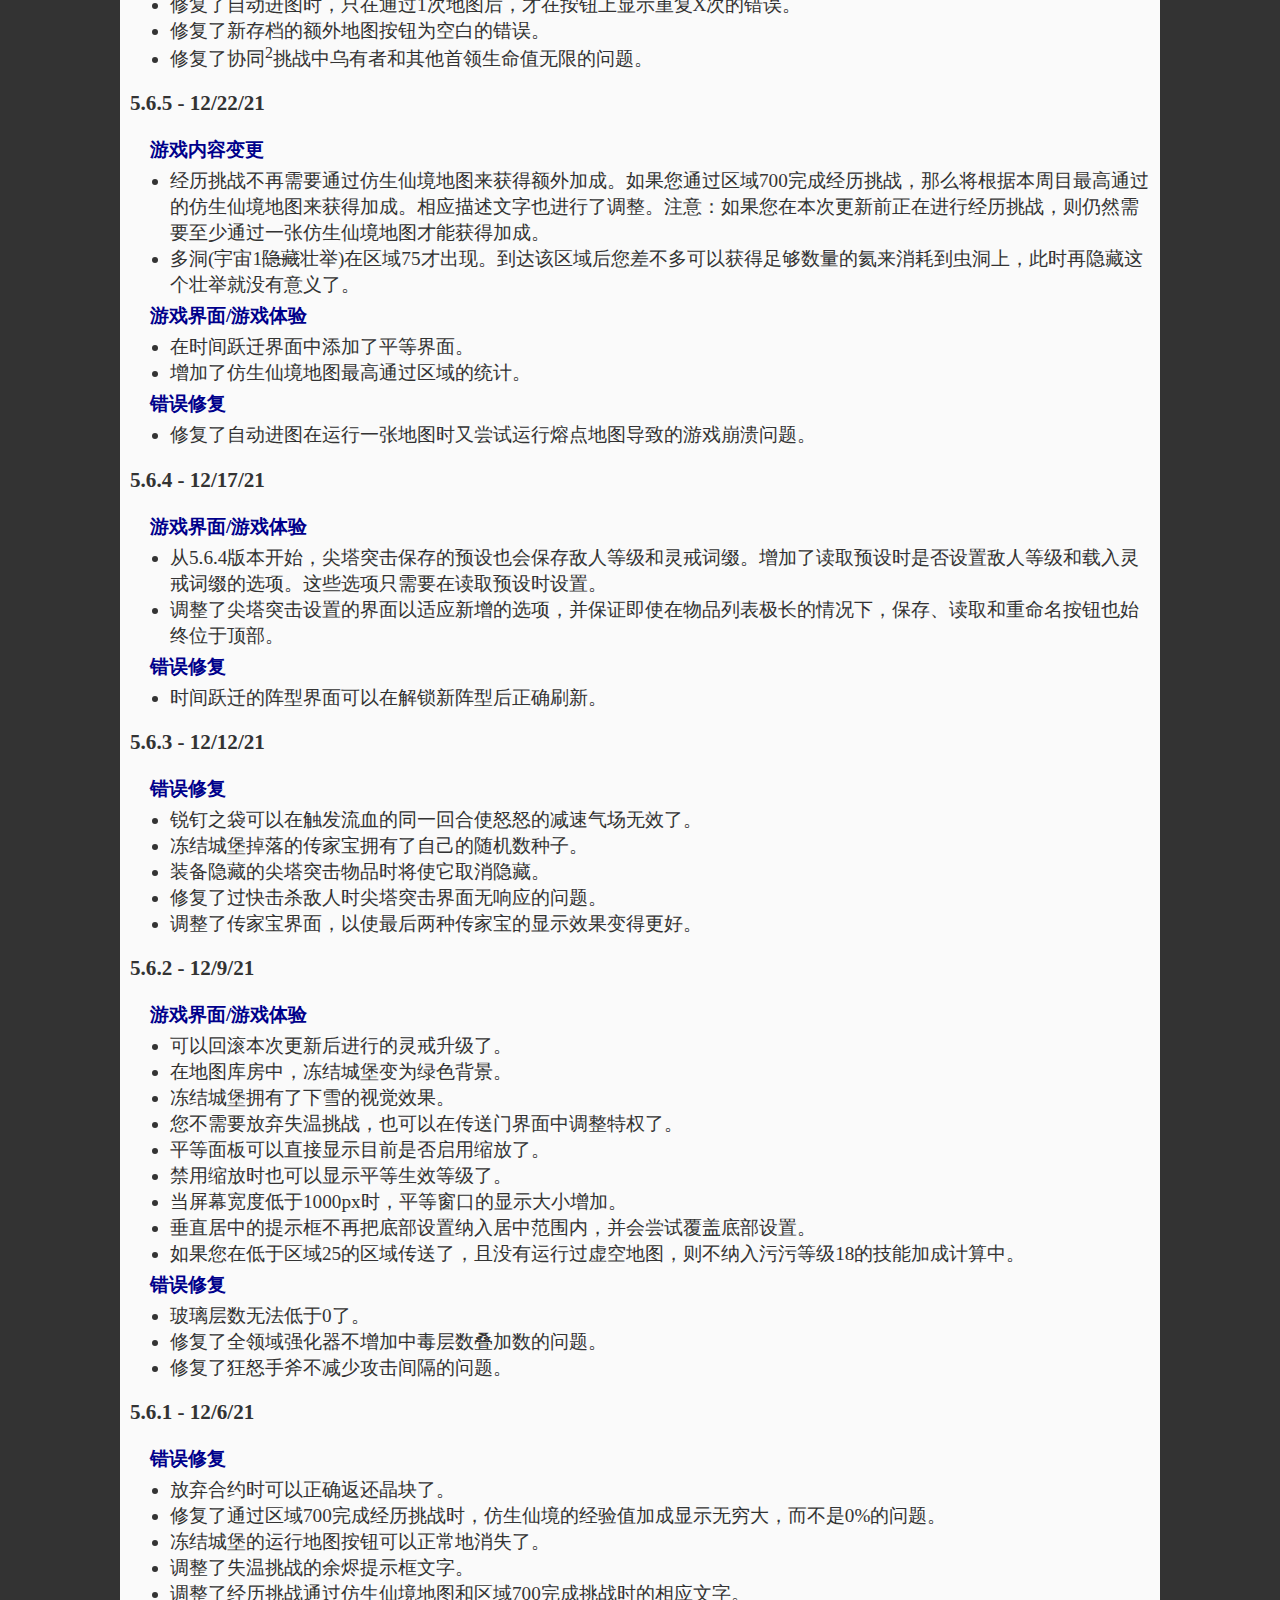
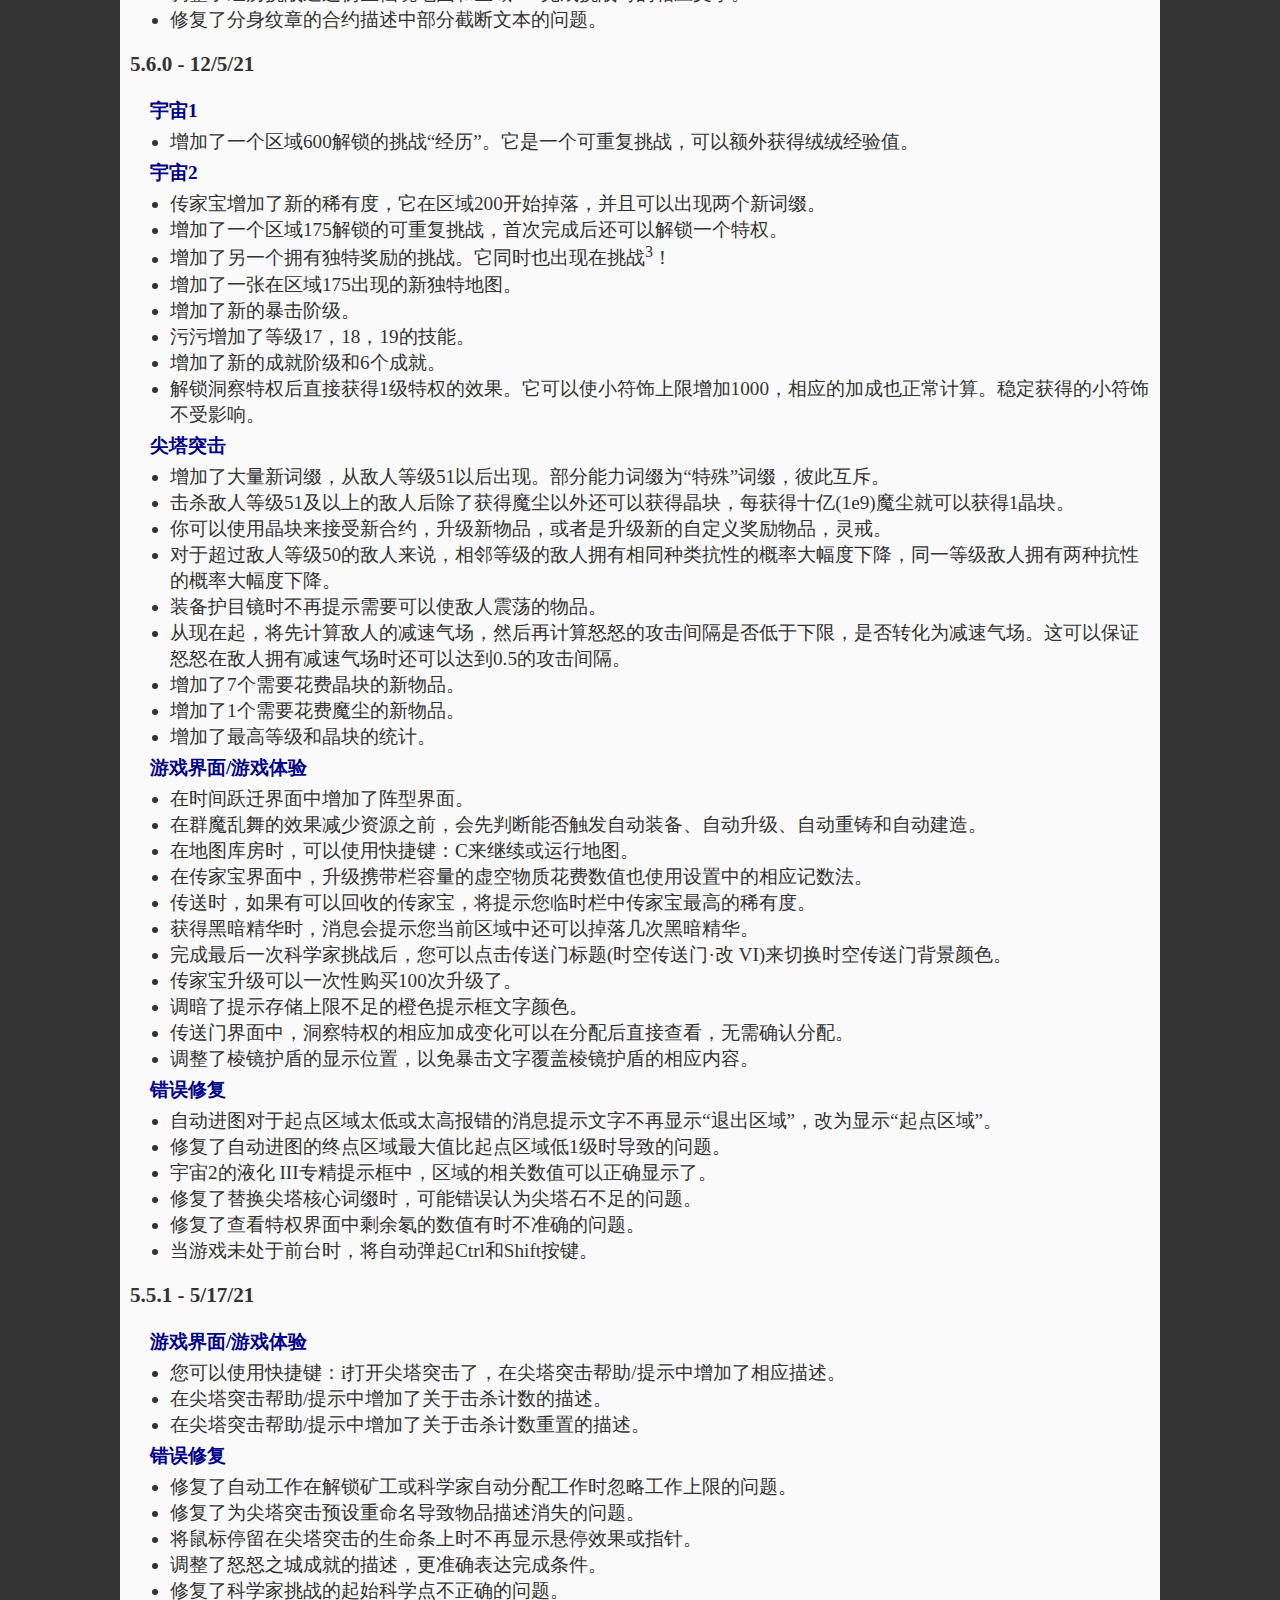
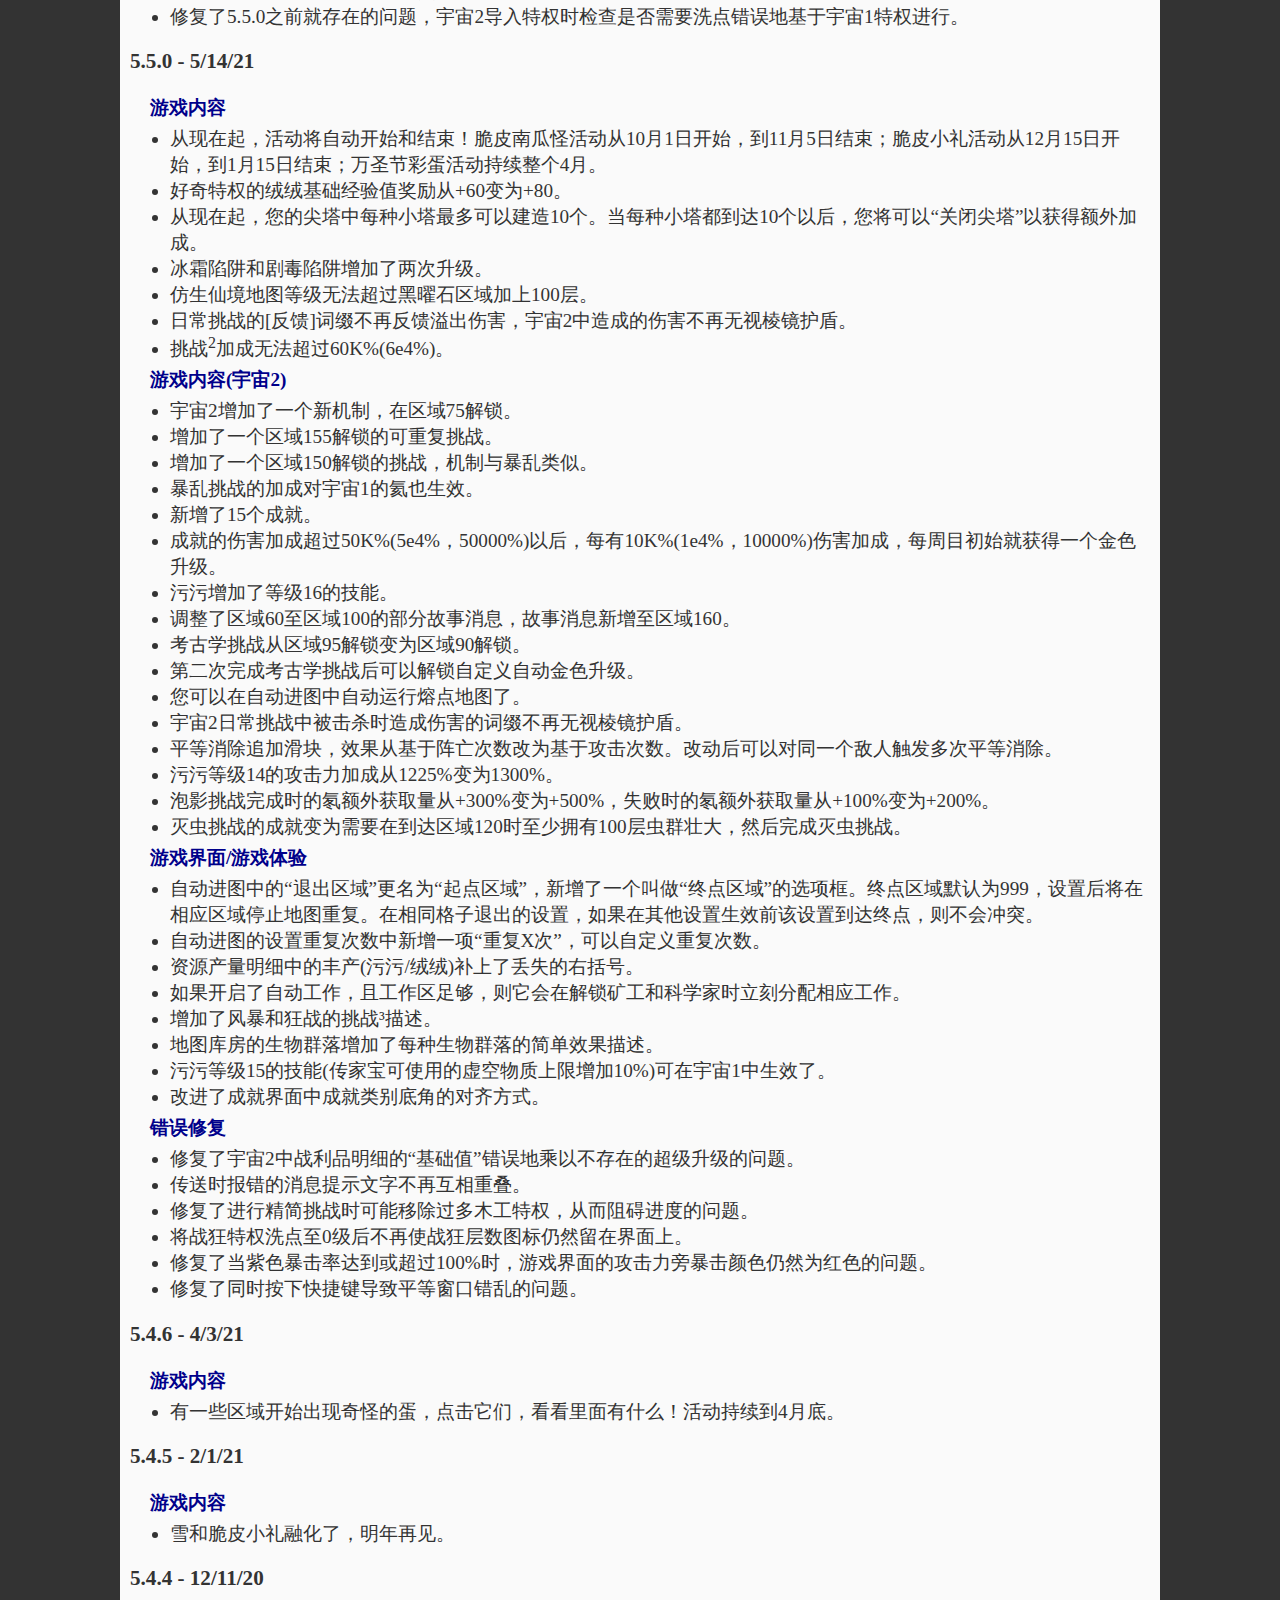
==== commit ccd8c6e1: "Merge branch 'master' into zh" ====
--- a/updates.html
+++ b/updates.html
@@ -1,7 +1,8 @@
-<html>
-<head>
-        <title>Updates</title>
-</head>
+<!DOCTYPE html>
+<html lang="en"><head><meta http-equiv="Content-Type" content="text/html; charset=UTF-8">
+  
+  <title>更新内容</title>
+  <meta name="viewport" content="width=device-width, initial-scale=1">
 <style>
 	body {
 		text-align: center; 
@@ -100,7 +101,11 @@
 		}
 	}
 </style>
+</head>
+
 <body>
+<script src="zh/chs-updates.js"></script>
+<script src="zh/core.js"></script>
 <div id="wrapper" style="position: relative">
 	<table id="linksTable">
 		<tbody>
@@ -151,6 +156,7 @@
 		}
 	</script>
 <div style="font-size: 1.3em; font-weight: bold; display: block; width: 100%; text-align: center;">Trimps Updates!</div>
+<div style="padding: 10px">感谢：@*.*，@TG303，@枯寂之心，@KuiY，@by22dgb，@sgo37 帮忙汉化。</div>
 <ul class="betterList">
 	<li>5.10.12 (loader3229's Extension - Part 12: New Mutators) - 3/31/24</li>
 	<ul>
@@ -342,7 +348,7 @@
 		<li>Added a 'Customize' button to the Stats page, allowing you to hide any stats you no longer wish to see. You can also unhide them here if you later change your mind!</li>
 		<li>Added a new Heirloom Popping option, which will only show an Heirloom Popup if you find an Heirloom at the highest available tier for your current Heirloom bracket</li>
 		<li>Added a "Start Fighting" button to Time Warp if Trimps are not fighting and AutoFight hasn't been unlocked. This button changes into an "Enable AutoFight" button if AutoFight is unlocked but not enabled.</li>
-		<li>Disabled Overkill during Wither<sup>3</sup></li>
+		<li>在凋零<sup>3</sup>挑战中禁用超杀。</li>
 		<li>You can now click your equipped Staff or Shield and select "Equip on Portal", which will cause this Heirloom to automatically be equipped whenever you Portal.</li>
 		<li>On failing a Spire, the message now shows which cell you failed on.</li>
 		<li>Made some improvements to the Gradient Theme's handling of U2 Mutated Cells (Thanks 5h3i1ah for the CSS)</li>
@@ -395,7 +401,7 @@
 		<li>Fixed an issue where the current map cell in Time Warp was 1 lower than it should be</li>
 		<li>The message for completing Spire I now properly states that you earned a Basic Spire Core instead of Common</li>
 		<li>Added "(including Radon)" to the tooltip description for the Greed perk</li>
-		<li>When running a Challenge<sup>3</sup>, the tooltip for Golden Radon properly uses the word Radon instead of Helium, and says Challenge<sup>3</sup> instead of <sup>2</sup></li>
+		<li>When running a Challenge<sup>3</sup>, the tooltip for Golden Radon properly uses the word Radon instead of Helium, and says Challenge<sup>3</sup> instead of <sup>2</sup>。</li>
 		<li>The description for the Insanity Challenge now properly states "n below world level" rather than "n below map level"</li>
 		<li>Zone stats Void Map counter now says "stacks" instead of "stacked" for more clarity</li>
 		<li>The red error text when trying to select a different map while a non-recyclable map is in progress now properly states that you must "finish or abandon" your current map, rather than "finish or recycle"</li>
@@ -432,20 +438,20 @@
 		<li>Added 4 new Speed Achievements for Spire VII</li>
 		<li>Added 1 new Gem Collection achievement</li>
 		<li>The Feat 'Stoned' now requires 500K kills, down from 1M</li>
-		<li>AutoStorage is now unlocked by completing a Z40 Void Map, down from Z50</li>
+		<li>AutoStorage is now unlocked by completing a Z40 Void Map, down from Z50.</li>
 	</ul>
 	<ul>
 		<li>Universe 2 Content</li>
 		<li>Zone 201+ is looking a little mutated...</li>
 		<li>Added U2 Story messages from Z160-205. Make sure your Story messages are enabled the first time you reach Z200 on this patch!</li>
 		<li>All Radon gains above Z201 in Universe 2 are now increased by 250x</li>
-		<li>Added a new Heirloom drop rate tier at Z275</li>
+		<li>Added a new Heirloom drop rate tier at Z275.</li>
 		<li>Added 5 new Spire Assault items!</li>
 		<li>Added 2 new Spire Assault bonuses, one of which unlocks a new Perk!</li>
 		<li>Added 2 new feats and a new achievement category with 5 achievements</li>
 		<li>Dusty Tome (Spire Assault One-Time Bonus) now applies its effects multiplicatively with Lifegiving Gem.</li>
 		<li>Added a new Challenge / C<sup>3</sup> that unlocks a new Perk on first completion</li>
-		<li>Scruffy has gained real rewards for Level 21 and 22, and more damage rewards for 23 and 24</li>
+		<li>Scruffy has gained real rewards for Level 21 and 22, and more damage rewards for 23 and 24.</li>
 	</ul>
 	<ul>
 		<li>UI/QOL</li>
@@ -463,7 +469,7 @@
 		<li>Updated the Heirloom help text to be less confusing</li>
 		<li>Fixed some typos and inconsistencies with text in the Storm Challenge</li>
 		<li>The Planet Broken gradient effect at Z60 now sticks around for 20 Zones, slowly fading out</li>
-		<li>Added a message to the bottom of the C<sup>infinity</sup> tooltip if you've maxed your C<sup>2</sup> percentage for U1</li>
+		<li>如果宇宙1的挑战<sup>2</sup>加成已达上限，则将在挑战<sup>infinity</sup>的底部增加一条消息，表明您已经达到了上限。</li>
 		<li>Challenge<sup>2</sup>s now turn black when you've brought them to your Obsidian Zone</li>
 	</ul>
 	<ul>
@@ -474,14 +480,14 @@
 		<li>The Tortoise and the Bugs feat now properly states you need 100 Swarm stacks before Z120, not by.</li>
 		<li>Updated the Unbalance Challenge description to state the correct amounts of health gained in maps vs world</li>
 		<li>Scaffolding now works properly in U1. It was already applying in U1 prior to this patch, but wasn't showing up on the breakdown, wasn't properly prefilling housing, and was causing issues with perk respeccing.</li>
-		<li>The Total Portals achievement now properly counts U1 + U2 portals, not just U1</li>
+		<li>The Total Portals achievement now properly counts U1 + U2 portals, not just U1.</li>
 		<li>Revenge stacks now properly disappear on completing the Challenge</li>
 		<li>Fixed an issue on the Steam version where the cloud save confirmation popup could be misleading if Universe 2 cloud save portals are higher than local save.</li>
 		<li>Capitalized "All" in the "Showing All Achieves" setting, fixed a typo in the Mastery Tab Alert setting tooltip</li>
 		<li>The Equality settings tooltip can now also be closed with E</li>
 		<li>Buying your final Microchip no longer briefly displays a bugged tooltip</li>
-		<li>Quests on the Quest Challenge that revolve around Cell 100 now properly check if the Quest is complete when using Map at Zone with Exit at Cell 100</li>
-		<li>Archaeology's Feat now properly unlocks at the same Zone as Archaeology (has been off since Archaeology moved in 5.5.0)</li>
+		<li>Quests on the Quest Challenge that revolve around Cell 100 now properly check if the Quest is complete when using Map at Zone with Exit at Cell 100.</li>
+		<li>Archaeology's Feat now properly unlocks at the same Zone as Archaeology (has been off since Archaeology moved in 5.5.0).</li>
 		<li>The Daily Challenge modifier on the Portal Screen should now be more accurate when switching Universes if one pet has the Daily Bonus reward and the other pet does not.</li>
 	</ul>
 	<ul>
@@ -507,13 +513,13 @@
 	</ul>
 	<ul>
 		<li>Bug Fixes</li>
-		<li>PlayFab and Steam Cloud Save conflict checking now better supports progress made in U2</li>
+		<li>PlayFab and Steam Cloud Save conflict checking now better supports progress made in U2.</li>
 		<li>Updated AutoGolden's tooltip to better match its current unlock requirement</li>
 		<li>Updated the half-full Frenzy star icon to better match the other Frenzy icons in size</li>
 		<li>Fixed a typo in the Relentlessness unlock message</li>
 		<li>Fixed a typo in the Smithy unlock message</li>
 		<li>Importing a save file without Gardens unlocked over a save file with Gardens unlocked no longer leaves Gardens as a selectable Biome.</li>
-		<li>Radonculous from the Bone Trader in U2 now properly states that it's disabled on C<sup>3</sup> rather than C<sup>2</sup></li>
+		<li>宇宙2中，骨法商人的氡丰升级会正确地表明它在挑战<sup>3</sup>中无法购买，而不是挑战<sup>2</sup>。</li>
 		<li>Karma (Daily Challenge Modifier that grants increased Loot for the Zone after killing an Enemy) now properly scales production based loot</li>
 		<li>The tooltip for the 'Alerting' option now properly says the alert icons are blue instead of yellow if using Dark Theme</li>
 		<li>Fixed an issue that could cause Time Warp to be extremely slow in some rare cases</li>
@@ -605,7 +611,7 @@
 		<li>All jobs, buildings, upgrades, and equipment are now redrawn when Time Warp ends. This should fix a few rare bugs such as unpurchaseable golden upgrade spam after Time Warp ends.</li>
 		<li>Fixed a bug where using Map at Zone's 'Repeat X Times' wasn't showing up on the button until after the first map was completed</li>
 		<li>Fixed a bug that could cause the extra map side buttons to be blank on a fresh save that hadn't refreshed</li>
-		<li>Fixed a bug that could cause Improbabilities and other bosses to have infinite Health on Coordinate<sup>2</sup></li>
+		<li>修复了协同<sup>2</sup>挑战中乌有者和其他首领生命值无限的问题。</li>
 	</ul>
 </ul>
 <ul class="betterList">
@@ -1028,7 +1034,7 @@
 		<li>Increased the end-of-run Helium bonus for completing the Toxicity Challenge in U1 by +200% (+400% total)</li>
 		<li>Added a new repeatable Radon Challenge at U2 Z95. Completing this Challenge for the first time also unlocks a new type of map modifier!</li>
 		<li>Added a second new U2 Challenge! This one doesn't unlock a new Perk or grant any extra Radon. Instead it grants permanent stackable bonuses for U1 and U2, and grows in difficulty after each completion!</li>
-		<li>Increased the Prismatic Shield bonus while on the Bublé Challenge from +100% to +250%.</li>
+		<li>Increased the Prismatic Shield bonus while on the Bubl茅 Challenge from +100% to +250%.</li>
 		<li>Once you have 20 or more points of the Prismal perk in U2, you'll gain the ability to automatically pick up the unique upgrade from Prismatic Palace when completing Z20.</li>
 		<li>Universe 2 Challenge<sup>3</sup>s now unlock at Z50, down from Z65.</li>
 		<li>The Black Bog Map on the Quagmire Challenge can no longer spawn Exotic Imp-orts</li>
@@ -1225,7 +1231,7 @@
 	<ul>
 		<li>Bug Fixes</li>
 		<li>U2 Map At Zone info is no longer lost after a refresh</li>
-		<li>Bublé now treats the Challenge as abandoned if you Portal before completing it, rewarding +100% extra Rn instead of nothing.</li>
+		<li>Bubl茅 now treats the Challenge as abandoned if you Portal before completing it, rewarding +100% extra Rn instead of nothing.</li>
 		<li>Fixed an issue that was causing Trimp health after maps to be higher or lower than it should have been</li>
 		<li>Fixed an issue causing achievements to not display on the screen reader version</li>
 	</ul>
@@ -3435,5 +3441,4 @@
 </ul>
 <span class="legal">The Steam Logo is ©2022 Valve Corporation. Steam and the Steam logo are trademarks and/or registered trademarks of Valve Corporation in the U.S. and/or other countries.</span>
 </div>
-</body>
-</html>
+</body></html>